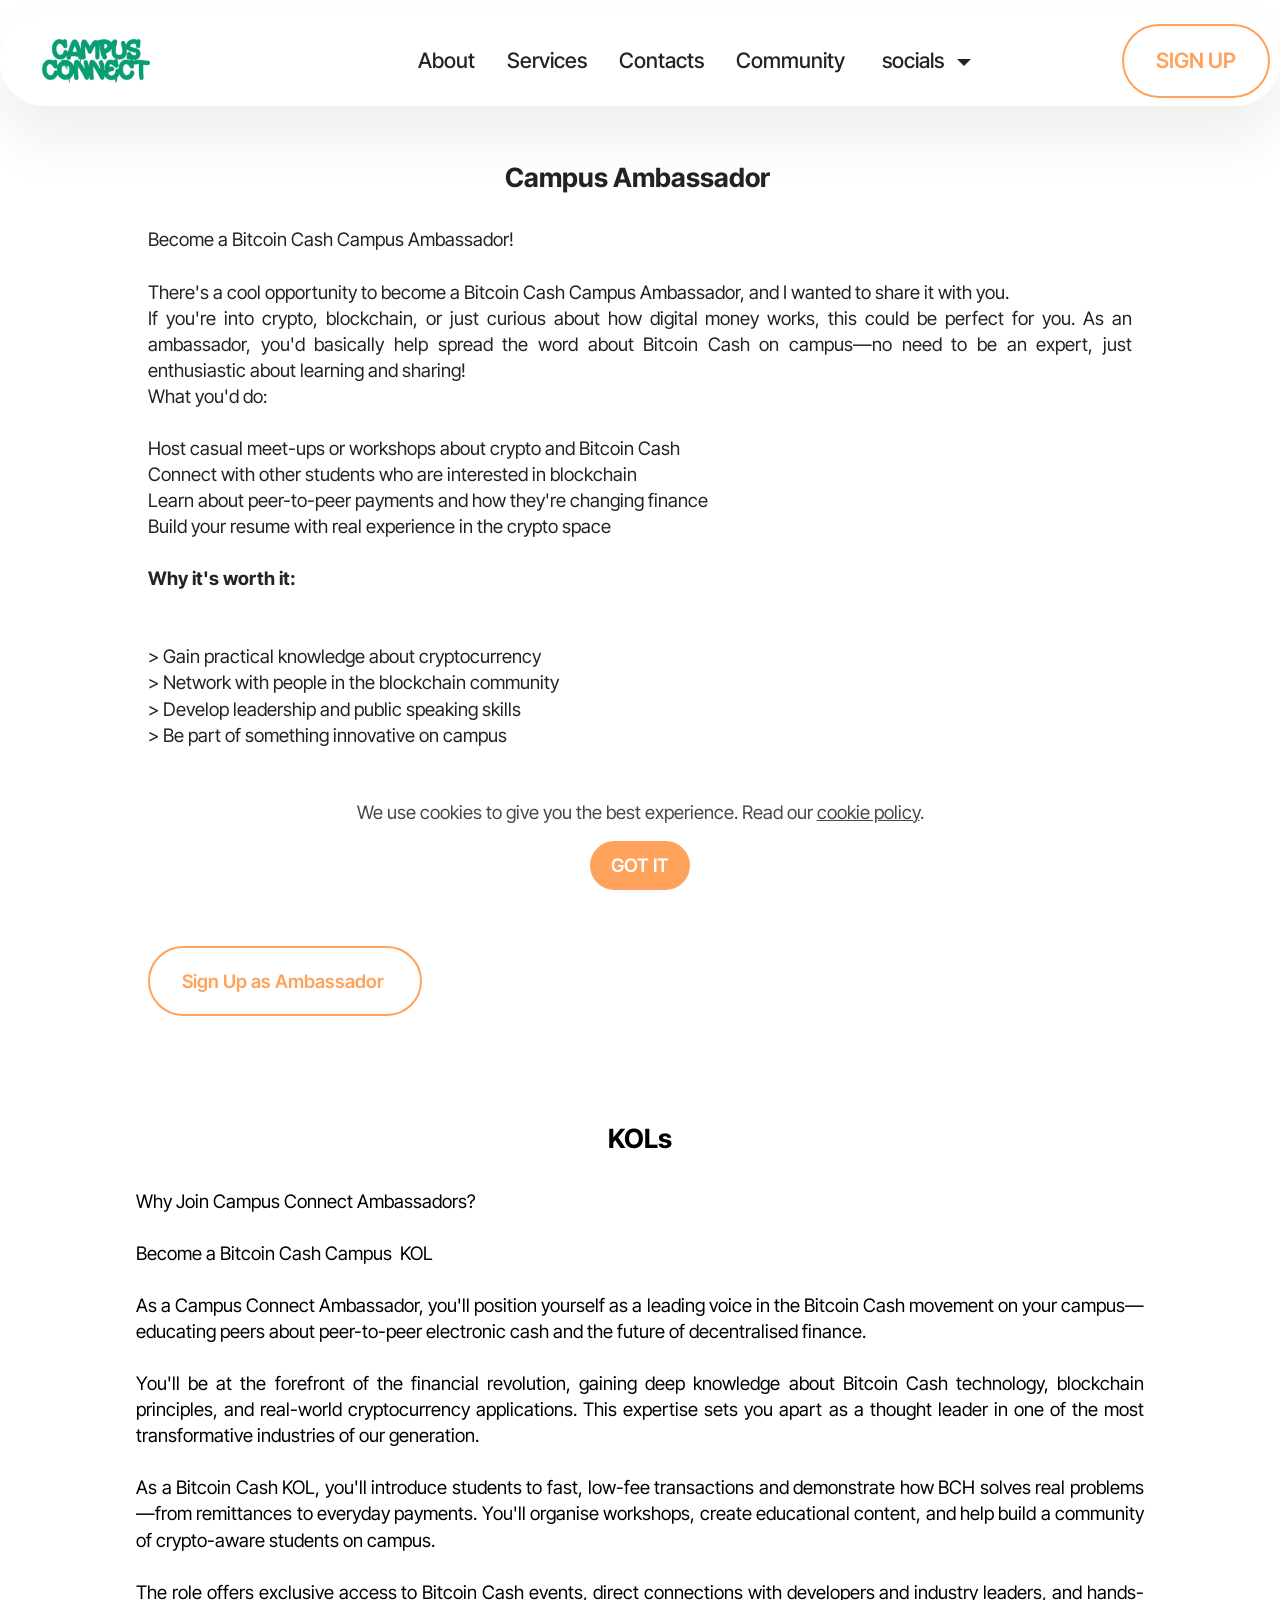
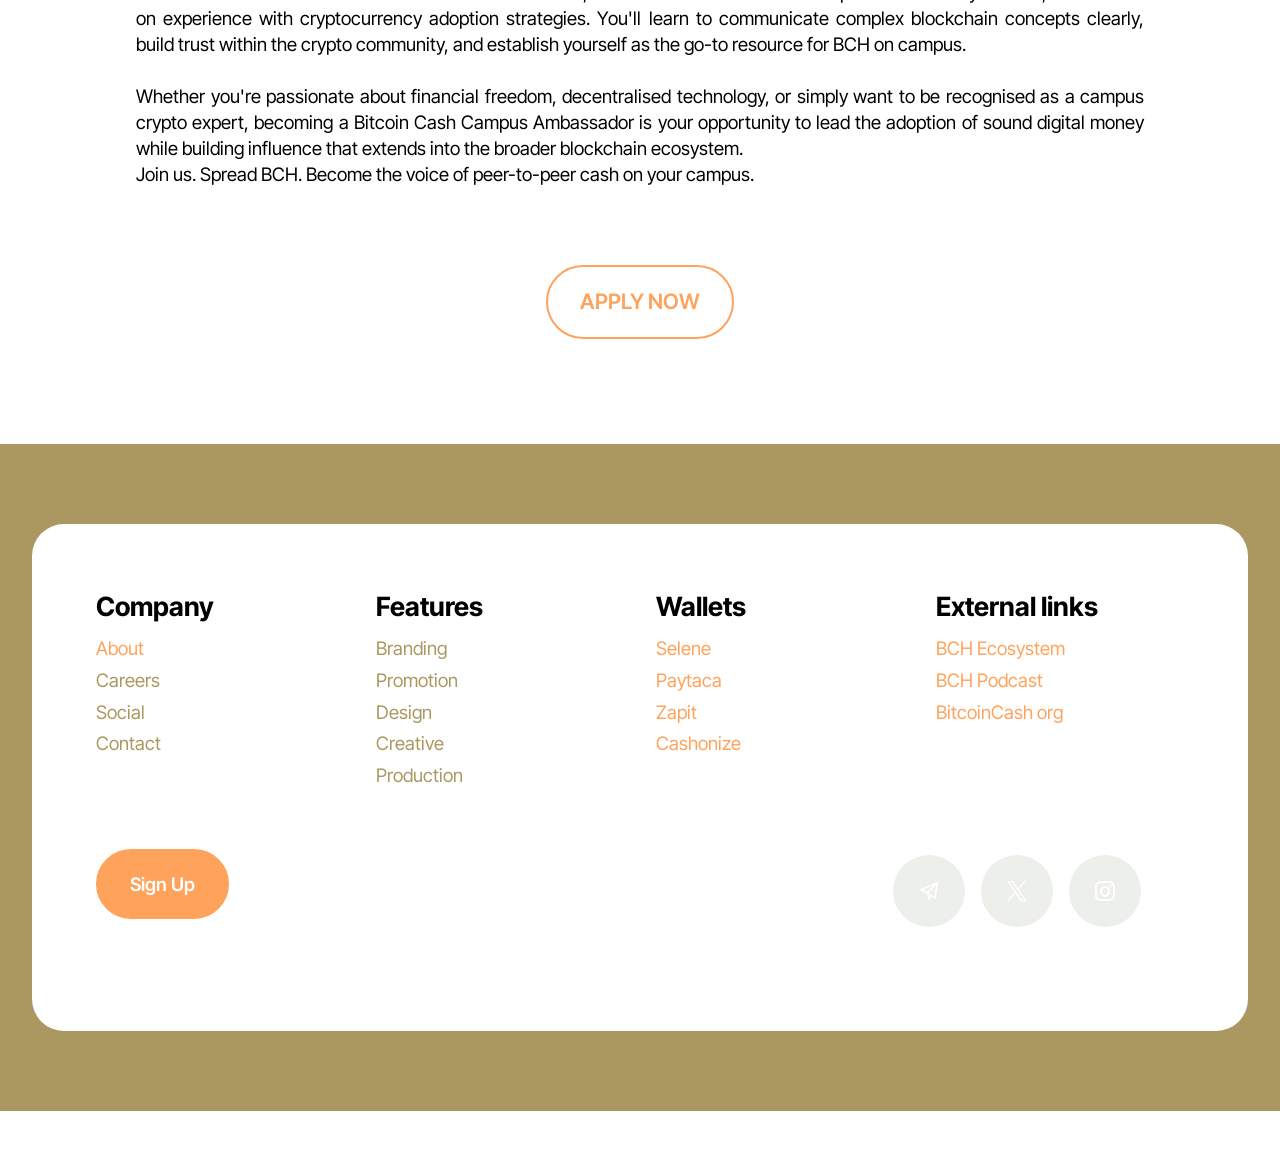
==== page2.html @ 1312a89e "Add files via upload" ====
<!DOCTYPE html>
<html  >
<head>
  <!-- Site made with Mobirise Website Builder v6.1.9, https://mobirise.com -->
  <meta charset="UTF-8">
  <meta http-equiv="X-UA-Compatible" content="IE=edge">
  <meta name="generator" content="Mobirise v6.1.9, mobirise.com">
  <meta name="viewport" content="width=device-width, initial-scale=1, minimum-scale=1">
  <link rel="shortcut icon" href="assets/images/img-3092-166x66.png" type="image/x-icon">
  <meta name="description" content="page containing details about campus ambassador kols ad creators">
  
  
  <title>Campus Ambassador read</title>
  <link rel="stylesheet" href="assets/web/assets/mobirise-icons2/mobirise2.css">
  <link rel="stylesheet" href="assets/bootstrap/css/bootstrap.min.css">
  <link rel="stylesheet" href="assets/web/assets/gdpr-plugin/gdpr-styles.css">
  <link rel="stylesheet" href="assets/animatecss/animate.css">
  <link rel="stylesheet" href="assets/dropdown/css/style.css">
  <link rel="stylesheet" href="assets/socicon/css/styles.css">
  <link rel="stylesheet" href="assets/theme/css/style.css">
  <link rel="preload" href="https://fonts.googleapis.com/css?family=Indie+Flower:400&display=swap" as="style" onload="this.onload=null;this.rel='stylesheet'">
  <noscript><link rel="stylesheet" href="https://fonts.googleapis.com/css?family=Indie+Flower:400&display=swap"></noscript>
  <link rel="preload" href="https://fonts.googleapis.com/css?family=Inter+Tight:100,200,300,400,500,600,700,800,900,100i,200i,300i,400i,500i,600i,700i,800i,900i&display=swap" as="style" onload="this.onload=null;this.rel='stylesheet'">
  <noscript><link rel="stylesheet" href="https://fonts.googleapis.com/css?family=Inter+Tight:100,200,300,400,500,600,700,800,900,100i,200i,300i,400i,500i,600i,700i,800i,900i&display=swap"></noscript>
  <link rel="preload" as="style" href="assets/mobirise/css/mbr-additional.css?v=vcaV1x"><link rel="stylesheet" href="assets/mobirise/css/mbr-additional.css?v=vcaV1x" type="text/css">

  
  
  
</head>
<body>
  
  <section data-bs-version="5.1" class="menu menu2 cid-tJS6tZXiPa" once="menu" id="menu02-33">
	

	<nav class="navbar navbar-dropdown navbar-fixed-top navbar-expand-lg">
		<div class="container">
			<div class="navbar-brand">
				<span class="navbar-logo">
					<a href="index.html#header05-1">
						<img src="assets/images/img-3092-166x66.png" alt="Mobirise Website Builder" style="height: 2.7rem;">
					</a>
				</span>
				<span class="navbar-caption-wrap"><a class="navbar-caption text-black text-primary display-4" href="index.html#header05-1">&nbsp; &nbsp; &nbsp; &nbsp; &nbsp; &nbsp; &nbsp; &nbsp; &nbsp;</a></span>
			</div>
			<button class="navbar-toggler" type="button" data-toggle="collapse" data-bs-toggle="collapse" data-target="#navbarSupportedContent" data-bs-target="#navbarSupportedContent" aria-controls="navbarNavAltMarkup" aria-expanded="false" aria-label="Toggle navigation">
				<div class="hamburger">
					<span></span>
					<span></span>
					<span></span>
					<span></span>
				</div>
			</button>
			<div class="collapse navbar-collapse" id="navbarSupportedContent">
				<ul class="navbar-nav nav-dropdown" data-app-modern-menu="true"><li class="nav-item">
						<a class="nav-link link text-black text-primary display-4" href="index.html#header01-7">About</a>
					</li>
					<li class="nav-item">
						<a class="nav-link link text-black text-primary display-4" href="index.html#features04-w" aria-expanded="false">Services</a>
					</li>
					<li class="nav-item">
						<a class="nav-link link text-black text-primary display-4" href="index.html#contacts02-9">Contacts</a>
					</li><li class="nav-item"><a class="nav-link link text-black text-primary display-4" href="index.html#contacts02-9">Community&nbsp;</a></li><li class="nav-item dropdown"><a class="nav-link link text-black text-primary dropdown-toggle display-4" href="index.html#contacts02-9" data-toggle="dropdown-submenu" data-bs-toggle="dropdown" data-bs-auto-close="outside" aria-expanded="false">socials&nbsp;</a><div class="dropdown-menu" aria-labelledby="dropdown-926"><a class="text-black text-primary dropdown-item display-4" href="https://x.com/bch_campus?s=21" target="_blank">Twitter&nbsp;<span class="socicon socicon-twitter mbr-iconfont mbr-iconfont-btn"></span></a><a class="text-black text-primary dropdown-item display-4" href="http://t.me/+6eHYTZw33hY0YTQ0" target="_blank">Telegram&nbsp;<span class="socicon socicon-telegram mbr-iconfont mbr-iconfont-btn"></span></a><a class="text-black text-primary dropdown-item display-4" href="index.html#top">Instagram&nbsp;<span class="socicon socicon-instagram mbr-iconfont mbr-iconfont-btn"></span></a></div></li></ul>
				
				<div class="navbar-buttons mbr-section-btn"><a class="btn btn-primary-outline display-4" href="index.html#form02-6">SIGN UP</a></div>
			</div>
		</div>
	</nav>
</section>

<section data-bs-version="5.1" class="header14 cid-v8KBPg7fm9" id="header14-35">
	

	
	
	<div class="container">
		<div class="row justify-content-center">
			<div class="card col-12 col-md-12 col-lg-11">
				<div class="card-wrapper">
					<div class="card-box align-center">
						<h1 class="card-title mbr-fonts-style mb-4 display-2"><strong>Campus  Ambassador&nbsp;</strong></h1>
						<p class="mbr-text mbr-fonts-style mb-4 display-7">Become a Bitcoin Cash Campus Ambassador!<br><br>There's a cool opportunity to become a Bitcoin Cash Campus Ambassador, and I wanted to share it with you.<br>If you're into crypto, blockchain, or just curious about how digital money works, this could be perfect for you. As an ambassador, you'd basically help spread the word about Bitcoin Cash on campus—no need to be an expert, just enthusiastic about learning and sharing!<br>What you'd do:<br><br>Host casual meet-ups or workshops about crypto and Bitcoin Cash<br>Connect with other students who are interested in blockchain<br>Learn about peer-to-peer payments and how they're changing finance<br>Build your resume with real experience in the crypto space<br><br><strong>Why it's worth it:</strong><br><br>&nbsp;<br>&gt; Gain practical knowledge about cryptocurrency<br>&gt; Network with people in the blockchain community<br>&gt; Develop leadership and public speaking skills<br>&gt; Be part of something innovative on campus<br><br>Whether you're a computer science major, business student, or just someone who thinks crypto is interesting, this is a chance to dive deeper while helping others learn too. Plus, it looks great on your CV and gives you something unique to talk about in interviews!<br><br>Interested?&nbsp;<br></p>
						<div class="mbr-section-btn mt-4"><a class="btn btn-primary-outline display-7" href="https://docs.google.com/forms/d/e/1FAIpQLSeKBheFyiXNuWLyyZO54518rep6DRVMtXqH-CzgkyQXAPseNg/viewform?usp=header" target="_blank">Sign Up as Ambassador&nbsp;</a></div>
					</div>
				</div>
			</div>
		</div>
	</div>
</section>

<section data-bs-version="5.1" class="article12 cid-v9q8ouGSyJ" id="article12-37">    
    
    <div class="container">
        <div class="row justify-content-center">
            <div class="col-md-12 col-lg-10">
                <h3 class="mbr-section-title mbr-fonts-style mb-4 mt-0 display-2"><strong>KOLs</strong></h3>
                
                <p class="mbr-text mbr-fonts-style display-7">Why Join Campus Connect Ambassadors?<br><br> Become a Bitcoin Cash Campus&nbsp; KOL<br><br>As a Campus Connect Ambassador, you'll position yourself as a leading voice in the Bitcoin Cash movement on your campus—educating peers about peer-to-peer electronic cash and the future of decentralised finance.<br><br>You'll be at the forefront of the financial revolution, gaining deep knowledge about Bitcoin Cash technology, blockchain principles, and real-world cryptocurrency applications. This expertise sets you apart as a thought leader in one of the most transformative industries of our generation.<br><br>As a Bitcoin Cash KOL, you'll introduce students to fast, low-fee transactions and demonstrate how BCH solves real problems—from remittances to everyday payments. You'll organise workshops, create educational content, and help build a community of crypto-aware students on campus.<br><br>The role offers exclusive access to Bitcoin Cash events, direct connections with developers and industry leaders, and hands-on experience with cryptocurrency adoption strategies. You'll learn to communicate complex blockchain concepts clearly, build trust within the crypto community, and establish yourself as the go-to resource for BCH on campus.<br><br>Whether you're passionate about financial freedom, decentralised technology, or simply want to be recognised as a campus crypto expert, becoming a Bitcoin Cash Campus Ambassador is your opportunity to lead the adoption of sound digital money while building influence that extends into the broader blockchain ecosystem.<br>Join us. Spread BCH. Become the voice of peer-to-peer cash on your campus.<br><br><br></p>
            </div>
        </div>
    </div>
</section>

<section data-bs-version="5.1" class="article16 cid-v9NbkSlkJt" id="article16-38">
    
    <div class="container">
        <div class="row justify-content-center">
            <div class="col-md-12 col-lg-9">
                <div class="mbr-section-btn align-center"><a class="btn btn-primary-outline display-4" href="">APPLY NOW</a></div>
            </div>
        </div>
    </div>
</section>

<section data-bs-version="5.1" class="footer1 cid-vaaG7lAith" once="footers" id="footer01-3d">
	

	
	
	<div class="container">
		<div class="row mbr-white">
			<div class="col-12 col-md-6 col-lg-3">
				<h5 class="mbr-section-subtitle mbr-fonts-style mb-2 display-5">
					<strong>Company</strong>
				</h5>
				<ul class="list mbr-fonts-style display-7">
					<li class="mbr-text item-wrap"><a href="index.html#header01-7" class="text-primary">About</a></li>
					<li class="mbr-text item-wrap">Careers</li>
					<li class="mbr-text item-wrap">Social</li>
					<li class="mbr-text item-wrap">Contact</li>
				</ul>
			</div>
			<div class="col-12 col-md-6 col-lg-3">
				<h5 class="mbr-section-subtitle mbr-fonts-style mb-2 display-5">
					<strong>Features</strong>
				</h5>
				<ul class="list mbr-fonts-style display-7">
					<li class="mbr-text item-wrap">Branding</li>
					<li class="mbr-text item-wrap">Promotion</li>
					<li class="mbr-text item-wrap">Design</li>
					<li class="mbr-text item-wrap">Creative</li>
					<li class="mbr-text item-wrap">Production</li>
				</ul>
			</div>
			<div class="col-12 col-md-6 col-lg-3">
				<h5 class="mbr-section-subtitle mbr-fonts-style mb-2 display-5"><strong>Wallets</strong></h5>
				<ul class="list mbr-fonts-style display-7">
					<li class="mbr-text item-wrap"><a href="http://selene.com" class="text-primary">Selene</a></li>
					<li class="mbr-text item-wrap"><a href="http://paytaca.com" class="text-primary">Paytaca</a></li>
					<li class="mbr-text item-wrap"><a href="http://zapit.com" class="text-primary">Zapit</a></li>
					<li class="mbr-text item-wrap"><a href="http://cashonize.com" class="text-primary">Cashonize</a></li>
				</ul>
			</div>
			<div class="col-12 col-md-6 col-lg-3">
				<h5 class="mbr-section-subtitle mbr-fonts-style mb-2 display-5"><strong>External links&nbsp;</strong></h5>
				<ul class="list mbr-fonts-style display-7">
					<li class="mbr-text item-wrap"><a href="https://minisatoshi.cash/ecosystem" class="text-primary" target="_blank">BCH Ecosystem</a></li><a href="https://minisatoshi.cash/ecosystem" class="text-primary" target="_blank">
					</a><li class="mbr-text item-wrap"><a href="https://bitcoincashpodcast.com/" class="text-primary" target="_blank">BCH Podcast</a></li><a href="https://bitcoincashpodcast.com/" class="text-primary" target="_blank">
					</a><li class="mbr-text item-wrap"><a href="https://bitcoincash.org/" class="text-primary" target="_blank">BitcoinCash org</a></li>
					<li class="mbr-text item-wrap"><br></li>
				</ul>
			</div>
			<div class="col-12 mt-5 footer-col">
				<div class="mbr-section-btn align-left"><a class="btn btn-primary display-7">Sign Up</a></div>

				<div class="social-row mt-2 display-7">
					<div class="soc-item">
						<a href="http://t.me/+6eHYTZw33hY0YTQ0" target="_blank">
							<span class="mbr-iconfont mobi-mbri-paper-plane mobi-mbri"></span>
						</a>
					</div>
					<div class="soc-item">
						<a href="https://x.com/bch_campus?s=21" target="_blank">
							<span class="mbr-iconfont socicon-twitter socicon"></span>
						</a>
					</div>
					<div class="soc-item">
						<a href="http://t.me/+6eHYTZw33hY0YTQ0" target="_blank">
							<span class="mbr-iconfont socicon-instagram socicon"></span>
						</a>
					</div>
					<div class="soc-item">
						
							<span class="mbr-iconfont socicon-logmein socicon"></span>
						
					</div>
				</div>
			</div>
			<div class="col-12 mt-4">
				<p class="mbr-text mb-0 mbr-fonts-style copyright align-center display-7"></p>
			</div>
		</div>
	</div>
</section><section class="display-7" style="padding: 0;align-items: center;justify-content: center;flex-wrap: wrap;    align-content: center;display: flex;position: relative;height: 4rem;"><a href="https://mobiri.se/" style="flex: 1 1;height: 4rem;position: absolute;width: 100%;z-index: 1;"><img alt=" Website  Creation Software" style="height: 4rem;" src="[data-uri]"></a><p style="margin: 0;text-align: center;" class="display-7">Designed with Mobirise &#8204;</p><a style="z-index:1" href="https://mobirise.com/website-maker.html">Free Web Site Maker</a></section><script src="assets/bootstrap/js/bootstrap.bundle.min.js"></script>  <script src="assets/web/assets/cookies-alert-plugin/cookies-alert-core.js"></script>  <script src="assets/web/assets/cookies-alert-plugin/cookies-alert-script.js"></script>  <script src="assets/smoothscroll/smooth-scroll.js"></script>  <script src="assets/ytplayer/index.js"></script>  <script src="assets/dropdown/js/navbar-dropdown.js"></script>  <script src="assets/theme/js/script.js"></script>  
  
  
<input name="cookieData" type="hidden" data-cookie-cookiesAlertType='false' data-cookie-customDialogSelector='null' data-cookie-colorText='#424a4d' data-cookie-colorBg='rgb(255, 255, 255)' data-cookie-opacityOverlay='0' data-cookie-bgOpacity='100' data-cookie-textButton='GOT IT' data-cookie-rejectText='REJECT' data-cookie-colorButton='' data-cookie-rejectColor='' data-cookie-colorLink='#424a4d' data-cookie-underlineLink='true' data-cookie-text="We use cookies to give you the best experience. Read our <a href='privacy.html'>cookie policy</a>.">
   <div id="scrollToTop" class="scrollToTop mbr-arrow-up"><a style="text-align: center;"><i class="mbr-arrow-up-icon mbr-arrow-up-icon-cm cm-icon cm-icon-smallarrow-up"></i></a></div>
    <input name="animation" type="hidden">
  </body>
</html>
---- assets/web/assets/mobirise-icons2/mobirise2.css ----
@font-face {
  font-family: 'Moririse2';
  font-display: swap;
  src:  url('mobirise2.eot?f2bix4');
  src:  url('mobirise2.eot?f2bix4#iefix') format('embedded-opentype'),
    url('mobirise2.woff2?f2bix4') format('woff2'),
    url('mobirise2.woff?f2bix4') format('woff'),
    url('mobirise2.ttf?f2bix4') format('truetype'),
    url('mobirise2.svg?f2bix4#mobirise2') format('svg');
  font-weight: normal;
  font-style: normal;
}

[class^="mobi-"], [class*=" mobi-"] {
  /* use !important to prevent issues with browser extensions that change fonts */
  font-family: 'Moririse2' !important;
  speak: none;
  font-style: normal;
  font-weight: normal;
  font-variant: normal;
  text-transform: none;
  line-height: 1;

  /* Better Font Rendering =========== */
  -webkit-font-smoothing: antialiased;
  -moz-osx-font-smoothing: grayscale;
}

.mobi-mbri-add-submenu:before {
  content: "\e900";
}
.mobi-mbri-alert:before {
  content: "\e901";
}
.mobi-mbri-align-center:before {
  content: "\e902";
}
.mobi-mbri-align-justify:before {
  content: "\e903";
}
.mobi-mbri-align-left:before {
  content: "\e904";
}
.mobi-mbri-align-right:before {
  content: "\e905";
}
.mobi-mbri-android:before {
  content: "\e906";
}
.mobi-mbri-apple:before {
  content: "\e907";
}
.mobi-mbri-arrow-down:before {
  content: "\e908";
}
.mobi-mbri-arrow-next:before {
  content: "\e909";
}
.mobi-mbri-arrow-prev:before {
  content: "\e90a";
}
.mobi-mbri-arrow-up:before {
  content: "\e90b";
}
.mobi-mbri-bold:before {
  content: "\e90c";
}
.mobi-mbri-bookmark:before {
  content: "\e90d";
}
.mobi-mbri-bootstrap:before {
  content: "\e90e";
}
.mobi-mbri-briefcase:before {
  content: "\e90f";
}
.mobi-mbri-browse:before {
  content: "\e910";
}
.mobi-mbri-bulleted-list:before {
  content: "\e911";
}
.mobi-mbri-calendar:before {
  content: "\e912";
}
.mobi-mbri-camera:before {
  content: "\e913";
}
.mobi-mbri-cart-add:before {
  content: "\e914";
}
.mobi-mbri-cart-full:before {
  content: "\e915";
}
.mobi-mbri-cash:before {
  content: "\e916";
}
.mobi-mbri-change-style:before {
  content: "\e917";
}
.mobi-mbri-chat:before {
  content: "\e918";
}
.mobi-mbri-clock:before {
  content: "\e919";
}
.mobi-mbri-close:before {
  content: "\e91a";
}
.mobi-mbri-cloud:before {
  content: "\e91b";
}
.mobi-mbri-code:before {
  content: "\e91c";
}
.mobi-mbri-contact-form:before {
  content: "\e91d";
}
.mobi-mbri-credit-card:before {
  content: "\e91e";
}
.mobi-mbri-cursor-click:before {
  content: "\e91f";
}
.mobi-mbri-cust-feedback:before {
  content: "\e920";
}
.mobi-mbri-database:before {
  content: "\e921";
}
.mobi-mbri-delivery:before {
  content: "\e922";
}
.mobi-mbri-desktop:before {
  content: "\e923";
}
.mobi-mbri-devices:before {
  content: "\e924";
}
.mobi-mbri-down:before {
  content: "\e925";
}
.mobi-mbri-download-2:before {
  content: "\e926";
}
.mobi-mbri-download:before {
  content: "\e927";
}
.mobi-mbri-drag-n-drop-2:before {
  content: "\e928";
}
.mobi-mbri-drag-n-drop:before {
  content: "\e929";
}
.mobi-mbri-edit-2:before {
  content: "\e92a";
}
.mobi-mbri-edit:before {
  content: "\e92b";
}
.mobi-mbri-error:before {
  content: "\e92c";
}
.mobi-mbri-extension:before {
  content: "\e92d";
}
.mobi-mbri-features:before {
  content: "\e92e";
}
.mobi-mbri-file:before {
  content: "\e92f";
}
.mobi-mbri-flag:before {
  content: "\e930";
}
.mobi-mbri-folder:before {
  content: "\e931";
}
.mobi-mbri-gift:before {
  content: "\e932";
}
.mobi-mbri-github:before {
  content: "\e933";
}
.mobi-mbri-globe-2:before {
  content: "\e934";
}
.mobi-mbri-globe:before {
  content: "\e935";
}
.mobi-mbri-growing-chart:before {
  content: "\e936";
}
.mobi-mbri-hearth:before {
  content: "\e937";
}
.mobi-mbri-help:before {
  content: "\e938";
}
.mobi-mbri-home:before {
  content: "\e939";
}
.mobi-mbri-hot-cup:before {
  content: "\e93a";
}
.mobi-mbri-idea:before {
  content: "\e93b";
}
.mobi-mbri-image-gallery:before {
  content: "\e93c";
}
.mobi-mbri-image-slider:before {
  content: "\e93d";
}
.mobi-mbri-info:before {
  content: "\e93e";
}
.mobi-mbri-italic:before {
  content: "\e93f";
}
.mobi-mbri-key:before {
  content: "\e940";
}
.mobi-mbri-laptop:before {
  content: "\e941";
}
.mobi-mbri-layers:before {
  content: "\e942";
}
.mobi-mbri-left-right:before {
  content: "\e943";
}
.mobi-mbri-left:before {
  content: "\e944";
}
.mobi-mbri-letter:before {
  content: "\e945";
}
.mobi-mbri-like:before {
  content: "\e946";
}
.mobi-mbri-link:before {
  content: "\e947";
}
.mobi-mbri-lock:before {
  content: "\e948";
}
.mobi-mbri-login:before {
  content: "\e949";
}
.mobi-mbri-logout:before {
  content: "\e94a";
}
.mobi-mbri-magic-stick:before {
  content: "\e94b";
}
.mobi-mbri-map-pin:before {
  content: "\e94c";
}
.mobi-mbri-menu:before {
  content: "\e94d";
}
.mobi-mbri-mobile-2:before {
  content: "\e94e";
}
.mobi-mbri-mobile-horizontal:before {
  content: "\e94f";
}
.mobi-mbri-mobile:before {
  content: "\e950";
}
.mobi-mbri-mobirise:before {
  content: "\e951";
}
.mobi-mbri-more-horizontal:before {
  content: "\e952";
}
.mobi-mbri-more-vertical:before {
  content: "\e953";
}
.mobi-mbri-music:before {
  content: "\e954";
}
.mobi-mbri-new-file:before {
  content: "\e955";
}
.mobi-mbri-numbered-list:before {
  content: "\e956";
}
.mobi-mbri-opened-folder:before {
  content: "\e957";
}
.mobi-mbri-pages:before {
  content: "\e958";
}
.mobi-mbri-paper-plane:before {
  content: "\e959";
}
.mobi-mbri-paperclip:before {
  content: "\e95a";
}
.mobi-mbri-phone:before {
  content: "\e95b";
}
.mobi-mbri-photo:before {
  content: "\e95c";
}
.mobi-mbri-photos:before {
  content: "\e95d";
}
.mobi-mbri-pin:before {
  content: "\e95e";
}
.mobi-mbri-play:before {
  content: "\e95f";
}
.mobi-mbri-plus:before {
  content: "\e960";
}
.mobi-mbri-preview:before {
  content: "\e961";
}
.mobi-mbri-print:before {
  content: "\e962";
}
.mobi-mbri-protect:before {
  content: "\e963";
}
.mobi-mbri-question:before {
  content: "\e964";
}
.mobi-mbri-quote-left:before {
  content: "\e965";
}
.mobi-mbri-quote-right:before {
  content: "\e966";
}
.mobi-mbri-redo:before {
  content: "\e967";
}
.mobi-mbri-refresh:before {
  content: "\e968";
}
.mobi-mbri-responsive-2:before {
  content: "\e969";
}
.mobi-mbri-responsive:before {
  content: "\e96a";
}
.mobi-mbri-right:before {
  content: "\e96b";
}
.mobi-mbri-rocket:before {
  content: "\e96c";
}
.mobi-mbri-sad-face:before {
  content: "\e96d";
}
.mobi-mbri-sale:before {
  content: "\e96e";
}
.mobi-mbri-save:before {
  content: "\e96f";
}
.mobi-mbri-search:before {
  content: "\e970";
}
.mobi-mbri-setting-2:before {
  content: "\e971";
}
.mobi-mbri-setting-3:before {
  content: "\e972";
}
.mobi-mbri-setting:before {
  content: "\e973";
}
.mobi-mbri-share:before {
  content: "\e974";
}
.mobi-mbri-shopping-bag:before {
  content: "\e975";
}
.mobi-mbri-shopping-basket:before {
  content: "\e976";
}
.mobi-mbri-shopping-cart:before {
  content: "\e977";
}
.mobi-mbri-sites:before {
  content: "\e978";
}
.mobi-mbri-smile-face:before {
  content: "\e979";
}
.mobi-mbri-speed:before {
  content: "\e97a";
}
.mobi-mbri-star:before {
  content: "\e97b";
}
.mobi-mbri-success:before {
  content: "\e97c";
}
.mobi-mbri-sun:before {
  content: "\e97d";
}
.mobi-mbri-sun2:before {
  content: "\e97e";
}
.mobi-mbri-tablet-vertical:before {
  content: "\e97f";
}
.mobi-mbri-tablet:before {
  content: "\e980";
}
.mobi-mbri-target:before {
  content: "\e981";
}
.mobi-mbri-timer:before {
  content: "\e982";
}
.mobi-mbri-to-ftp:before {
  content: "\e983";
}
.mobi-mbri-to-local-drive:before {
  content: "\e984";
}
.mobi-mbri-touch-swipe:before {
  content: "\e985";
}
.mobi-mbri-touch:before {
  content: "\e986";
}
.mobi-mbri-trash:before {
  content: "\e987";
}
.mobi-mbri-underline:before {
  content: "\e988";
}
.mobi-mbri-undo:before {
  content: "\e989";
}
.mobi-mbri-unlink:before {
  content: "\e98a";
}
.mobi-mbri-unlock:before {
  content: "\e98b";
}
.mobi-mbri-up-down:before {
  content: "\e98c";
}
.mobi-mbri-up:before {
  content: "\e98d";
}
.mobi-mbri-update:before {
  content: "\e98e";
}
.mobi-mbri-upload-2:before {
  content: "\e98f";
}
.mobi-mbri-upload:before {
  content: "\e990";
}
.mobi-mbri-user-2:before {
  content: "\e991";
}
.mobi-mbri-user:before {
  content: "\e992";
}
.mobi-mbri-users:before {
  content: "\e993";
}
.mobi-mbri-video-play:before {
  content: "\e994";
}
.mobi-mbri-video:before {
  content: "\e995";
}
.mobi-mbri-watch:before {
  content: "\e996";
}
.mobi-mbri-website-theme-2:before {
  content: "\e997";
}
.mobi-mbri-website-theme:before {
  content: "\e998";
}
.mobi-mbri-wifi:before {
  content: "\e999";
}
.mobi-mbri-windows:before {
  content: "\e99a";
}
.mobi-mbri-zoom-in:before {
  content: "\e99b";
}
.mobi-mbri-zoom-out:before {
  content: "\e99c";
}
---- assets/web/assets/gdpr-plugin/gdpr-styles.css ----
.gdpr-block {
    padding: 10px;
    font-size: 14px;
    display: block;
    width: 100%;
    text-align: center;
}
.gdpr-block.covert {
	display: none;
}
.textGDPR {
    position: relative;
}
.gdpr-block label span.textGDPR input[name='gdpr']{
    width: 15px;
    height: 15px;
    margin: 0;
    position: absolute;
    top: 3px;
    left: -20px;
}
.gdpr-block label {
    color: #a7a7a7;
    vertical-align: middle;
    user-select: none;
    margin-bottom: 0;
}
---- assets/dropdown/css/style.css ----
.navbar-dropdown {
  left: 0;
  padding: 0;
  position: absolute;
  right: 0;
  top: 0;
  transition: all 0.45s ease;
  z-index: 1030;
  background: #282828; }
  .navbar-dropdown .navbar-logo {
    margin-right: 0.8rem;
    transition: margin 0.3s ease-in-out;
    vertical-align: middle; }
    .navbar-dropdown .navbar-logo img {
      height: 3.125rem;
      transition: all 0.3s ease-in-out; }
    .navbar-dropdown .navbar-logo.mbr-iconfont {
      font-size: 3.125rem;
      line-height: 3.125rem; }
  .navbar-dropdown .navbar-caption {
    font-weight: 700;
    white-space: normal;
    vertical-align: -4px;
    line-height: 3.125rem !important; }
    .navbar-dropdown .navbar-caption, .navbar-dropdown .navbar-caption:hover {
      color: inherit;
      text-decoration: none; }
  .navbar-dropdown .mbr-iconfont + .navbar-caption {
    vertical-align: -1px; }
  .navbar-dropdown.navbar-fixed-top {
    position: fixed; }
  .navbar-dropdown .navbar-brand span {
    vertical-align: -4px; }
  .navbar-dropdown.bg-color.transparent {
    background: none; }
  .navbar-dropdown.navbar-short .navbar-brand {
    padding: 0.625rem 0; }
    .navbar-dropdown.navbar-short .navbar-brand span {
      vertical-align: -1px; }
  .navbar-dropdown.navbar-short .navbar-caption {
    line-height: 2.375rem !important;
    vertical-align: -2px; }
  .navbar-dropdown.navbar-short .navbar-logo {
    margin-right: 0.5rem; }
    .navbar-dropdown.navbar-short .navbar-logo img {
      height: 2.375rem; }
    .navbar-dropdown.navbar-short .navbar-logo.mbr-iconfont {
      font-size: 2.375rem;
      line-height: 2.375rem; }
  .navbar-dropdown.navbar-short .mbr-table-cell {
    height: 3.625rem; }
  .navbar-dropdown .navbar-close {
    left: 0.6875rem;
    position: fixed;
    top: 0.75rem;
    z-index: 1000; }
  .navbar-dropdown .hamburger-icon {
    content: "";
    display: inline-block;
    vertical-align: middle;
    width: 16px;
    -webkit-box-shadow: 0 -6px 0 1px #282828,0 0 0 1px #282828,0 6px 0 1px #282828;
    -moz-box-shadow: 0 -6px 0 1px #282828,0 0 0 1px #282828,0 6px 0 1px #282828;
    box-shadow: 0 -6px 0 1px #282828,0 0 0 1px #282828,0 6px 0 1px #282828; }

.dropdown-menu .dropdown-toggle[data-toggle="dropdown-submenu"]::after {
  border-bottom: 0.35em solid transparent;
  border-left: 0.35em solid;
  border-right: 0;
  border-top: 0.35em solid transparent;
  margin-left: 0.3rem; }

.dropdown-menu .dropdown-item:focus {
  outline: 0; }

.nav-dropdown {
  font-size: 0.75rem;
  font-weight: 500;
  height: auto !important; }
  .nav-dropdown .nav-btn {
    padding-left: 1rem; }
  .nav-dropdown .link {
    margin: .667em 1.667em;
    font-weight: 500;
    padding: 0;
    transition: color .2s ease-in-out; }
    .nav-dropdown .link.dropdown-toggle {
      margin-right: 2.583em; }
      .nav-dropdown .link.dropdown-toggle::after {
        margin-left: .25rem;
        border-top: 0.35em solid;
        border-right: 0.35em solid transparent;
        border-left: 0.35em solid transparent;
        border-bottom: 0; }
      .nav-dropdown .link.dropdown-toggle[aria-expanded="true"] {
        margin: 0;
        padding: 0.667em 3.263em  0.667em 1.667em; }
  .nav-dropdown .link::after,
  .nav-dropdown .dropdown-item::after {
    color: inherit; }
  .nav-dropdown .btn {
    font-size: 0.75rem;
    font-weight: 700;
    letter-spacing: 0;
    margin-bottom: 0;
    padding-left: 1.25rem;
    padding-right: 1.25rem; }
  .nav-dropdown .dropdown-menu {
    border-radius: 0;
    border: 0;
    left: 0;
    margin: 0;
    padding-bottom: 1.25rem;
    padding-top: 1.25rem;
    position: relative; }
  .nav-dropdown .dropdown-submenu {
    margin-left: 0.125rem;
    top: 0; }
  .nav-dropdown .dropdown-item {
    font-weight: 500;
    line-height: 2;
    padding: 0.3846em 4.615em 0.3846em 1.5385em;
    position: relative;
    transition: color .2s ease-in-out, background-color .2s ease-in-out; }
    .nav-dropdown .dropdown-item::after {
      margin-top: -0.3077em;
      position: absolute;
      right: 1.1538em;
      top: 50%; }
    .nav-dropdown .dropdown-item:focus, .nav-dropdown .dropdown-item:hover {
      background: none; }

@media (max-width: 767px) {
  .nav-dropdown.navbar-toggleable-sm {
    bottom: 0;
    display: none;
    left: 0;
    overflow-x: hidden;
    position: fixed;
    top: 0;
    transform: translateX(-100%);
    -ms-transform: translateX(-100%);
    -webkit-transform: translateX(-100%);
    width: 18.75rem;
    z-index: 999; } }
.nav-dropdown.navbar-toggleable-xl {
  bottom: 0;
  display: none;
  left: 0;
  overflow-x: hidden;
  position: fixed;
  top: 0;
  transform: translateX(-100%);
  -ms-transform: translateX(-100%);
  -webkit-transform: translateX(-100%);
  width: 18.75rem;
  z-index: 999; }

.nav-dropdown-sm {
  display: block !important;
  overflow-x: hidden;
  overflow: auto;
  padding-top: 3.875rem; }
  .nav-dropdown-sm::after {
    content: "";
    display: block;
    height: 3rem;
    width: 100%; }
  .nav-dropdown-sm.collapse.in ~ .navbar-close {
    display: block !important; }
  .nav-dropdown-sm.collapsing, .nav-dropdown-sm.collapse.in {
    transform: translateX(0);
    -ms-transform: translateX(0);
    -webkit-transform: translateX(0);
    transition: all 0.25s ease-out;
    -webkit-transition: all 0.25s ease-out;
    background: #282828; }
  .nav-dropdown-sm.collapsing[aria-expanded="false"] {
    transform: translateX(-100%);
    -ms-transform: translateX(-100%);
    -webkit-transform: translateX(-100%); }
  .nav-dropdown-sm .nav-item {
    display: block;
    margin-left: 0 !important;
    padding-left: 0; }
  .nav-dropdown-sm .link,
  .nav-dropdown-sm .dropdown-item {
    border-top: 1px dotted rgba(255, 255, 255, 0.1);
    font-size: 0.8125rem;
    line-height: 1.6;
    margin: 0 !important;
    padding: 0.875rem 2.4rem 0.875rem 1.5625rem !important;
    position: relative;
    white-space: normal; }
    .nav-dropdown-sm .link:focus, .nav-dropdown-sm .link:hover,
    .nav-dropdown-sm .dropdown-item:focus,
    .nav-dropdown-sm .dropdown-item:hover {
      background: rgba(0, 0, 0, 0.2) !important;
      color: #c0a375; }
  .nav-dropdown-sm .nav-btn {
    position: relative;
    padding: 1.5625rem 1.5625rem 0 1.5625rem; }
    .nav-dropdown-sm .nav-btn::before {
      border-top: 1px dotted rgba(255, 255, 255, 0.1);
      content: "";
      left: 0;
      position: absolute;
      top: 0;
      width: 100%; }
    .nav-dropdown-sm .nav-btn + .nav-btn {
      padding-top: 0.625rem; }
      .nav-dropdown-sm .nav-btn + .nav-btn::before {
        display: none; }
  .nav-dropdown-sm .btn {
    padding: 0.625rem 0; }
  .nav-dropdown-sm .dropdown-toggle[data-toggle="dropdown-submenu"]::after {
    margin-left: .25rem;
    border-top: 0.35em solid;
    border-right: 0.35em solid transparent;
    border-left: 0.35em solid transparent;
    border-bottom: 0; }
  .nav-dropdown-sm .dropdown-toggle[data-toggle="dropdown-submenu"][aria-expanded="true"]::after {
    border-top: 0;
    border-right: 0.35em solid transparent;
    border-left: 0.35em solid transparent;
    border-bottom: 0.35em solid; }
  .nav-dropdown-sm .dropdown-menu {
    margin: 0;
    padding: 0;
    position: relative;
    top: 0;
    left: 0;
    width: 100%;
    border: 0;
    float: none;
    border-radius: 0;
    background: none; }
  .nav-dropdown-sm .dropdown-submenu {
    left: 100%;
    margin-left: 0.125rem;
    margin-top: -1.25rem;
    top: 0; }

.navbar-toggleable-sm .nav-dropdown .dropdown-menu {
  position: absolute; }

.navbar-toggleable-sm .nav-dropdown .dropdown-submenu {
  left: 100%;
  margin-left: 0.125rem;
  margin-top: -1.25rem;
  top: 0; }

.navbar-toggleable-sm.opened .nav-dropdown .dropdown-menu {
  position: relative; }

.navbar-toggleable-sm.opened .nav-dropdown .dropdown-submenu {
  left: 0;
  margin-left: 00rem;
  margin-top: 0rem;
  top: 0; }

.is-builder .nav-dropdown.collapsing {
  transition: none !important; }
---- assets/socicon/css/styles.css ----
@charset "UTF-8";

@font-face {
  font-family: 'Socicon';
  src:  url('../fonts/socicon.eot');
  src:  url('../fonts/socicon.eot?#iefix') format('embedded-opentype'),
    url('../fonts/socicon.woff2') format('woff2'),
    url('../fonts/socicon.ttf') format('truetype'),
    url('../fonts/socicon.woff') format('woff'),
    url('../fonts/socicon.svg#socicon') format('svg');
  font-weight: normal;
  font-style: normal;
  font-display: swap;
}

[data-icon]:before {
  font-family: "socicon" !important;
  content: attr(data-icon);
  font-style: normal !important;
  font-weight: normal !important;
  font-variant: normal !important;
  text-transform: none !important;
  speak: none;
  line-height: 1;
  -webkit-font-smoothing: antialiased;
  -moz-osx-font-smoothing: grayscale;
}

[class^="socicon-"], [class*=" socicon-"] {
  /* use !important to prevent issues with browser extensions that change fonts */
  font-family: 'Socicon' !important;
  speak: none;
  font-style: normal;
  font-weight: normal;
  font-variant: normal;
  text-transform: none;
  line-height: 1;

  /* Better Font Rendering =========== */
  -webkit-font-smoothing: antialiased;
  -moz-osx-font-smoothing: grayscale;
}

.socicon-500px:before {
  content: "\e000";
}
.socicon-8tracks:before {
  content: "\e001";
}
.socicon-airbnb:before {
  content: "\e002";
}
.socicon-alliance:before {
  content: "\e003";
}
.socicon-amazon:before {
  content: "\e004";
}
.socicon-amplement:before {
  content: "\e005";
}
.socicon-android:before {
  content: "\e006";
}
.socicon-angellist:before {
  content: "\e007";
}
.socicon-apple:before {
  content: "\e008";
}
.socicon-appnet:before {
  content: "\e009";
}
.socicon-baidu:before {
  content: "\e00a";
}
.socicon-bandcamp:before {
  content: "\e00b";
}
.socicon-battlenet:before {
  content: "\e00c";
}
.socicon-mixer:before {
  content: "\e00d";
}
.socicon-bebee:before {
  content: "\e00e";
}
.socicon-bebo:before {
  content: "\e00f";
}
.socicon-behance:before {
  content: "\e010";
}
.socicon-blizzard:before {
  content: "\e011";
}
.socicon-blogger:before {
  content: "\e012";
}
.socicon-buffer:before {
  content: "\e013";
}
.socicon-chrome:before {
  content: "\e014";
}
.socicon-coderwall:before {
  content: "\e015";
}
.socicon-curse:before {
  content: "\e016";
}
.socicon-dailymotion:before {
  content: "\e017";
}
.socicon-deezer:before {
  content: "\e018";
}
.socicon-delicious:before {
  content: "\e019";
}
.socicon-deviantart:before {
  content: "\e01a";
}
.socicon-diablo:before {
  content: "\e01b";
}
.socicon-digg:before {
  content: "\e01c";
}
.socicon-discord:before {
  content: "\e01d";
}
.socicon-disqus:before {
  content: "\e01e";
}
.socicon-douban:before {
  content: "\e01f";
}
.socicon-draugiem:before {
  content: "\e020";
}
.socicon-dribbble:before {
  content: "\e021";
}
.socicon-drupal:before {
  content: "\e022";
}
.socicon-ebay:before {
  content: "\e023";
}
.socicon-ello:before {
  content: "\e024";
}
.socicon-endomodo:before {
  content: "\e025";
}
.socicon-envato:before {
  content: "\e026";
}
.socicon-etsy:before {
  content: "\e027";
}
.socicon-facebook:before {
  content: "\e028";
}
.socicon-feedburner:before {
  content: "\e029";
}
.socicon-filmweb:before {
  content: "\e02a";
}
.socicon-firefox:before {
  content: "\e02b";
}
.socicon-flattr:before {
  content: "\e02c";
}
.socicon-flickr:before {
  content: "\e02d";
}
.socicon-formulr:before {
  content: "\e02e";
}
.socicon-forrst:before {
  content: "\e02f";
}
.socicon-foursquare:before {
  content: "\e030";
}
.socicon-friendfeed:before {
  content: "\e031";
}
.socicon-github:before {
  content: "\e032";
}
.socicon-goodreads:before {
  content: "\e033";
}
.socicon-google:before {
  content: "\e034";
}
.socicon-googlescholar:before {
  content: "\e035";
}
.socicon-googlegroups:before {
  content: "\e036";
}
.socicon-googlephotos:before {
  content: "\e037";
}
.socicon-googleplus:before {
  content: "\e038";
}
.socicon-grooveshark:before {
  content: "\e039";
}
.socicon-hackerrank:before {
  content: "\e03a";
}
.socicon-hearthstone:before {
  content: "\e03b";
}
.socicon-hellocoton:before {
  content: "\e03c";
}
.socicon-heroes:before {
  content: "\e03d";
}
.socicon-smashcast:before {
  content: "\e03e";
}
.socicon-horde:before {
  content: "\e03f";
}
.socicon-houzz:before {
  content: "\e040";
}
.socicon-icq:before {
  content: "\e041";
}
.socicon-identica:before {
  content: "\e042";
}
.socicon-imdb:before {
  content: "\e043";
}
.socicon-instagram:before {
  content: "\e044";
}
.socicon-issuu:before {
  content: "\e045";
}
.socicon-istock:before {
  content: "\e046";
}
.socicon-itunes:before {
  content: "\e047";
}
.socicon-keybase:before {
  content: "\e048";
}
.socicon-lanyrd:before {
  content: "\e049";
}
.socicon-lastfm:before {
  content: "\e04a";
}
.socicon-line:before {
  content: "\e04b";
}
.socicon-linkedin:before {
  content: "\e04c";
}
.socicon-livejournal:before {
  content: "\e04d";
}
.socicon-lyft:before {
  content: "\e04e";
}
.socicon-macos:before {
  content: "\e04f";
}
.socicon-mail:before {
  content: "\e050";
}
.socicon-medium:before {
  content: "\e051";
}
.socicon-meetup:before {
  content: "\e052";
}
.socicon-mixcloud:before {
  content: "\e053";
}
.socicon-modelmayhem:before {
  content: "\e054";
}
.socicon-mumble:before {
  content: "\e055";
}
.socicon-myspace:before {
  content: "\e056";
}
.socicon-newsvine:before {
  content: "\e057";
}
.socicon-nintendo:before {
  content: "\e058";
}
.socicon-npm:before {
  content: "\e059";
}
.socicon-odnoklassniki:before {
  content: "\e05a";
}
.socicon-openid:before {
  content: "\e05b";
}
.socicon-opera:before {
  content: "\e05c";
}
.socicon-outlook:before {
  content: "\e05d";
}
.socicon-overwatch:before {
  content: "\e05e";
}
.socicon-patreon:before {
  content: "\e05f";
}
.socicon-paypal:before {
  content: "\e060";
}
.socicon-periscope:before {
  content: "\e061";
}
.socicon-persona:before {
  content: "\e062";
}
.socicon-pinterest:before {
  content: "\e063";
}
.socicon-play:before {
  content: "\e064";
}
.socicon-player:before {
  content: "\e065";
}
.socicon-playstation:before {
  content: "\e066";
}
.socicon-pocket:before {
  content: "\e067";
}
.socicon-qq:before {
  content: "\e068";
}
.socicon-quora:before {
  content: "\e069";
}
.socicon-raidcall:before {
  content: "\e06a";
}
.socicon-ravelry:before {
  content: "\e06b";
}
.socicon-reddit:before {
  content: "\e06c";
}
.socicon-renren:before {
  content: "\e06d";
}
.socicon-researchgate:before {
  content: "\e06e";
}
.socicon-residentadvisor:before {
  content: "\e06f";
}
.socicon-reverbnation:before {
  content: "\e070";
}
.socicon-rss:before {
  content: "\e071";
}
.socicon-sharethis:before {
  content: "\e072";
}
.socicon-skype:before {
  content: "\e073";
}
.socicon-slideshare:before {
  content: "\e074";
}
.socicon-smugmug:before {
  content: "\e075";
}
.socicon-snapchat:before {
  content: "\e076";
}
.socicon-songkick:before {
  content: "\e077";
}
.socicon-soundcloud:before {
  content: "\e078";
}
.socicon-spotify:before {
  content: "\e079";
}
.socicon-stackexchange:before {
  content: "\e07a";
}
.socicon-stackoverflow:before {
  content: "\e07b";
}
.socicon-starcraft:before {
  content: "\e07c";
}
.socicon-stayfriends:before {
  content: "\e07d";
}
.socicon-steam:before {
  content: "\e07e";
}
.socicon-storehouse:before {
  content: "\e07f";
}
.socicon-strava:before {
  content: "\e080";
}
.socicon-streamjar:before {
  content: "\e081";
}
.socicon-stumbleupon:before {
  content: "\e082";
}
.socicon-swarm:before {
  content: "\e083";
}
.socicon-teamspeak:before {
  content: "\e084";
}
.socicon-teamviewer:before {
  content: "\e085";
}
.socicon-technorati:before {
  content: "\e086";
}
.socicon-telegram:before {
  content: "\e087";
}
.socicon-tripadvisor:before {
  content: "\e088";
}
.socicon-tripit:before {
  content: "\e089";
}
.socicon-triplej:before {
  content: "\e08a";
}
.socicon-tumblr:before {
  content: "\e08b";
}
.socicon-twitch:before {
  content: "\e08c";
}
.socicon-twitter:before {
  content: "\e08d";
}
.socicon-uber:before {
  content: "\e08e";
}
.socicon-ventrilo:before {
  content: "\e08f";
}
.socicon-viadeo:before {
  content: "\e090";
}
.socicon-viber:before {
  content: "\e091";
}
.socicon-viewbug:before {
  content: "\e092";
}
.socicon-vimeo:before {
  content: "\e093";
}
.socicon-vine:before {
  content: "\e094";
}
.socicon-vkontakte:before {
  content: "\e095";
}
.socicon-warcraft:before {
  content: "\e096";
}
.socicon-wechat:before {
  content: "\e097";
}
.socicon-weibo:before {
  content: "\e098";
}
.socicon-whatsapp:before {
  content: "\e099";
}
.socicon-wikipedia:before {
  content: "\e09a";
}
.socicon-windows:before {
  content: "\e09b";
}
.socicon-wordpress:before {
  content: "\e09c";
}
.socicon-wykop:before {
  content: "\e09d";
}
.socicon-xbox:before {
  content: "\e09e";
}
.socicon-xing:before {
  content: "\e09f";
}
.socicon-yahoo:before {
  content: "\e0a0";
}
.socicon-yammer:before {
  content: "\e0a1";
}
.socicon-yandex:before {
  content: "\e0a2";
}
.socicon-yelp:before {
  content: "\e0a3";
}
.socicon-younow:before {
  content: "\e0a4";
}
.socicon-youtube:before {
  content: "\e0a5";
}
.socicon-zapier:before {
  content: "\e0a6";
}
.socicon-zerply:before {
  content: "\e0a7";
}
.socicon-zomato:before {
  content: "\e0a8";
}
.socicon-zynga:before {
  content: "\e0a9";
}
.socicon-bluesky:before {
  content: "\e0aa";
}
.socicon-threads:before {
  content: "\e0ab";
}
.socicon-spreadshirt:before {
  content: "\e901";
}
.socicon-gamejolt:before {
  content: "\e902";
}
.socicon-trello:before {
  content: "\e903";
}
.socicon-tunein:before {
  content: "\e904";
}
.socicon-bloglovin:before {
  content: "\e905";
}
.socicon-gamewisp:before {
  content: "\e906";
}
.socicon-messenger:before {
  content: "\e907";
}
.socicon-pandora:before {
  content: "\e908";
}
.socicon-augment:before {
  content: "\e909";
}
.socicon-bitbucket:before {
  content: "\e90a";
}
.socicon-fyuse:before {
  content: "\e90b";
}
.socicon-yt-gaming:before {
  content: "\e90c";
}
.socicon-sketchfab:before {
  content: "\e90d";
}
.socicon-mobcrush:before {
  content: "\e90e";
}
.socicon-microsoft:before {
  content: "\e90f";
}
.socicon-realtor:before {
  content: "\e910";
}
.socicon-tidal:before {
  content: "\e911";
}
.socicon-qobuz:before {
  content: "\e912";
}
.socicon-natgeo:before {
  content: "\e913";
}
.socicon-mastodon:before {
  content: "\e914";
}
.socicon-unsplash:before {
  content: "\e915";
}
.socicon-homeadvisor:before {
  content: "\e916";
}
.socicon-angieslist:before {
  content: "\e917";
}
.socicon-codepen:before {
  content: "\e918";
}
.socicon-slack:before {
  content: "\e919";
}
.socicon-openaigym:before {
  content: "\e91a";
}
.socicon-logmein:before {
  content: "\e91b";
}
.socicon-fiverr:before {
  content: "\e91c";
}
.socicon-gotomeeting:before {
  content: "\e91d";
}
.socicon-aliexpress:before {
  content: "\e91e";
}
.socicon-guru:before {
  content: "\e91f";
}
.socicon-appstore:before {
  content: "\e920";
}
.socicon-homes:before {
  content: "\e921";
}
.socicon-zoom:before {
  content: "\e922";
}
.socicon-alibaba:before {
  content: "\e923";
}
.socicon-craigslist:before {
  content: "\e924";
}
.socicon-wix:before {
  content: "\e925";
}
.socicon-redfin:before {
  content: "\e926";
}
.socicon-googlecalendar:before {
  content: "\e927";
}
.socicon-shopify:before {
  content: "\e928";
}
.socicon-freelancer:before {
  content: "\e929";
}
.socicon-seedrs:before {
  content: "\e92a";
}
.socicon-bing:before {
  content: "\e92b";
}
.socicon-doodle:before {
  content: "\e92c";
}
.socicon-bonanza:before {
  content: "\e92d";
}
.socicon-squarespace:before {
  content: "\e92e";
}
.socicon-toptal:before {
  content: "\e92f";
}
.socicon-gust:before {
  content: "\e930";
}
.socicon-ask:before {
  content: "\e931";
}
.socicon-trulia:before {
  content: "\e932";
}
.socicon-loomly:before {
  content: "\e933";
}
.socicon-ghost:before {
  content: "\e934";
}
.socicon-upwork:before {
  content: "\e935";
}
.socicon-fundable:before {
  content: "\e936";
}
.socicon-booking:before {
  content: "\e937";
}
.socicon-googlemaps:before {
  content: "\e938";
}
.socicon-zillow:before {
  content: "\e939";
}
.socicon-niconico:before {
  content: "\e93a";
}
.socicon-toneden:before {
  content: "\e93b";
}
.socicon-crunchbase:before {
  content: "\e93c";
}
.socicon-homefy:before {
  content: "\e93d";
}
.socicon-calendly:before {
  content: "\e93e";
}
.socicon-livemaster:before {
  content: "\e93f";
}
.socicon-udemy:before {
  content: "\e940";
}
.socicon-codered:before {
  content: "\e941";
}
.socicon-origin:before {
  content: "\e942";
}
.socicon-nextdoor:before {
  content: "\e943";
}
.socicon-portfolio:before {
  content: "\e944";
}
.socicon-instructables:before {
  content: "\e945";
}
.socicon-gitlab:before {
  content: "\e946";
}
.socicon-hackernews:before {
  content: "\e947";
}
.socicon-smashwords:before {
  content: "\e948";
}
.socicon-kobo:before {
  content: "\e949";
}
.socicon-bookbub:before {
  content: "\e94a";
}
.socicon-mailru:before {
  content: "\e94b";
}
.socicon-moddb:before {
  content: "\e94c";
}
.socicon-indiedb:before {
  content: "\e94d";
}
.socicon-traxsource:before {
  content: "\e94e";
}
.socicon-gamefor:before {
  content: "\e94f";
}
.socicon-pixiv:before {
  content: "\e950";
}
.socicon-myanimelist:before {
  content: "\e951";
}
.socicon-blackberry:before {
  content: "\e952";
}
.socicon-wickr:before {
  content: "\e953";
}
.socicon-spip:before {
  content: "\e954";
}
.socicon-napster:before {
  content: "\e955";
}
.socicon-beatport:before {
  content: "\e956";
}
.socicon-hackerone:before {
  content: "\e957";
}
.socicon-internet:before {
  content: "\e958";
}
.socicon-ubuntu:before {
  content: "\e959";
}
.socicon-artstation:before {
  content: "\e95a";
}
.socicon-invision:before {
  content: "\e95b";
}
.socicon-torial:before {
  content: "\e95c";
}
.socicon-collectorz:before {
  content: "\e95d";
}
.socicon-seenthis:before {
  content: "\e95e";
}
.socicon-googleplaymusic:before {
  content: "\e95f";
}
.socicon-debian:before {
  content: "\e960";
}
.socicon-filmfreeway:before {
  content: "\e961";
}
.socicon-gnome:before {
  content: "\e962";
}
.socicon-itchio:before {
  content: "\e963";
}
.socicon-jamendo:before {
  content: "\e964";
}
.socicon-mix:before {
  content: "\e965";
}
.socicon-sharepoint:before {
  content: "\e966";
}
.socicon-tinder:before {
  content: "\e967";
}
.socicon-windguru:before {
  content: "\e968";
}
.socicon-cdbaby:before {
  content: "\e969";
}
.socicon-elementaryos:before {
  content: "\e96a";
}
.socicon-stage32:before {
  content: "\e96b";
}
.socicon-tiktok:before {
  content: "\e96c";
}
.socicon-gitter:before {
  content: "\e96d";
}
.socicon-letterboxd:before {
  content: "\e96e";
}
.socicon-threema:before {
  content: "\e96f";
}
.socicon-splice:before {
  content: "\e970";
}
.socicon-metapop:before {
  content: "\e971";
}
.socicon-naver:before {
  content: "\e972";
}
.socicon-remote:before {
  content: "\e973";
}
.socicon-flipboard:before {
  content: "\e974";
}
.socicon-googlehangouts:before {
  content: "\e975";
}
.socicon-dlive:before {
  content: "\e976";
}
.socicon-vsco:before {
  content: "\e977";
}
.socicon-stitcher:before {
  content: "\e978";
}
.socicon-avvo:before {
  content: "\e979";
}
.socicon-redbubble:before {
  content: "\e97a";
}
.socicon-society6:before {
  content: "\e97b";
}
.socicon-zazzle:before {
  content: "\e97c";
}
.socicon-eitaa:before {
  content: "\e97d";
}
.socicon-soroush:before {
  content: "\e97e";
}
.socicon-bale:before {
  content: "\e97f";
}
---- assets/theme/css/style.css ----
@charset "UTF-8";
section {
  background-color: #ffffff;
}

body {
  font-style: normal;
  line-height: 1.5;
  font-weight: 400;
  color: #232323;
  position: relative;
}

button {
  background-color: transparent;
  border-color: transparent;
}

.embla__button,
.carousel-control {
  background-color: #edefea !important;
  opacity: 0.8 !important;
  color: #464845 !important;
  border-color: #edefea !important;
}

.carousel .close,
.modalWindow .close {
  background-color: #edefea !important;
  color: #464845 !important;
  border-color: #edefea !important;
  opacity: 0.8 !important;
}

.carousel .close:hover,
.modalWindow .close:hover {
  opacity: 1 !important;
}

.carousel-indicators li {
  background-color: #edefea !important;
  border: 2px solid #464845 !important;
}

.carousel-indicators li:hover,
.carousel-indicators li:active {
  opacity: 0.8 !important;
}

.embla__button:hover,
.carousel-control:hover {
  background-color: #edefea !important;
  opacity: 1 !important;
}

.modalWindow-video-container {
  height: 80%;
}

section,
.container,
.container-fluid {
  position: relative;
  word-wrap: break-word;
}

a.mbr-iconfont:hover {
  text-decoration: none;
}

.article .lead p,
.article .lead ul,
.article .lead ol,
.article .lead pre,
.article .lead blockquote {
  margin-bottom: 0;
}

a {
  font-style: normal;
  font-weight: 400;
  cursor: pointer;
}
a, a:hover {
  text-decoration: none;
}

.mbr-section-title {
  font-style: normal;
  line-height: 1.3;
}

.mbr-section-subtitle {
  line-height: 1.3;
}

.mbr-text {
  font-style: normal;
  line-height: 1.7;
}

h1,
h2,
h3,
h4,
h5,
h6,
.display-1,
.display-2,
.display-4,
.display-5,
.display-7,
span,
p,
a {
  line-height: 1;
  word-break: break-word;
  word-wrap: break-word;
  font-weight: 400;
}

b,
strong {
  font-weight: bold;
}

input:-webkit-autofill, input:-webkit-autofill:hover, input:-webkit-autofill:focus, input:-webkit-autofill:active {
  transition-delay: 9999s;
  -webkit-transition-property: background-color, color;
  transition-property: background-color, color;
}

textarea[type=hidden] {
  display: none;
}

section {
  background-position: 50% 50%;
  background-repeat: no-repeat;
  background-size: cover;
}
section .mbr-background-video,
section .mbr-background-video-preview {
  position: absolute;
  bottom: 0;
  left: 0;
  right: 0;
  top: 0;
}

.hidden {
  visibility: hidden;
}

.mbr-z-index20 {
  z-index: 20;
}

/*! Base colors */
.mbr-white {
  color: #ffffff;
}

.mbr-black {
  color: #111111;
}

.mbr-bg-white {
  background-color: #ffffff;
}

.mbr-bg-black {
  background-color: #000000;
}

/*! Text-aligns */
.align-left {
  text-align: left;
}

.align-center {
  text-align: center;
}

.align-right {
  text-align: right;
}

/*! Font-weight  */
.mbr-light {
  font-weight: 300;
}

.mbr-regular {
  font-weight: 400;
}

.mbr-semibold {
  font-weight: 500;
}

.mbr-bold {
  font-weight: 700;
}

/*! Media  */
.media-content {
  flex-basis: 100%;
}

.media-container-row {
  display: flex;
  flex-direction: row;
  flex-wrap: wrap;
  justify-content: center;
  align-content: center;
  align-items: start;
}
.media-container-row .media-size-item {
  width: 400px;
}

.media-container-column {
  display: flex;
  flex-direction: column;
  flex-wrap: wrap;
  justify-content: center;
  align-content: center;
  align-items: stretch;
}
.media-container-column > * {
  width: 100%;
}

@media (min-width: 992px) {
  .media-container-row {
    flex-wrap: nowrap;
  }
}
figure {
  margin-bottom: 0;
  overflow: hidden;
}

figure[mbr-media-size] {
  transition: width 0.1s;
}

img,
iframe {
  display: block;
  width: 100%;
}

.card {
  background-color: transparent;
  border: none;
}

.card-box {
  width: 100%;
}

.card-img {
  text-align: center;
  flex-shrink: 0;
  -webkit-flex-shrink: 0;
}

.media {
  max-width: 100%;
  margin: 0 auto;
}

.mbr-figure {
  align-self: center;
}

.media-container > div {
  max-width: 100%;
}

.mbr-figure img,
.card-img img {
  width: 100%;
}

@media (max-width: 991px) {
  .media-size-item {
    width: auto !important;
  }
  .media {
    width: auto;
  }
  .mbr-figure {
    width: 100% !important;
  }
}
/*! Buttons */
.mbr-section-btn {
  margin-left: -0.6rem;
  margin-right: -0.6rem;
  font-size: 0;
}

.btn {
  font-weight: 600;
  border-width: 1px;
  font-style: normal;
  margin: 0.6rem 0.6rem;
  white-space: normal;
  transition: all 0.2s ease-in-out;
  display: inline-flex;
  align-items: center;
  justify-content: center;
  word-break: break-word;
}

.btn-sm {
  font-weight: 600;
  letter-spacing: 0px;
  transition: all 0.3s ease-in-out;
}

.btn-md {
  font-weight: 600;
  letter-spacing: 0px;
  transition: all 0.3s ease-in-out;
}

.btn-lg {
  font-weight: 600;
  letter-spacing: 0px;
  transition: all 0.3s ease-in-out;
}

.btn-form {
  margin: 0;
}
.btn-form:hover {
  cursor: pointer;
}

nav .mbr-section-btn {
  margin-left: 0rem;
  margin-right: 0rem;
}

/*! Btn icon margin */
.btn .mbr-iconfont,
.btn.btn-sm .mbr-iconfont {
  order: 1;
  cursor: pointer;
  margin-left: 0.5rem;
  vertical-align: sub;
}

.btn.btn-md .mbr-iconfont,
.btn.btn-md .mbr-iconfont {
  margin-left: 0.8rem;
}

.mbr-regular {
  font-weight: 400;
}

.mbr-semibold {
  font-weight: 500;
}

.mbr-bold {
  font-weight: 700;
}

[type=submit] {
  -webkit-appearance: none;
}

/*! Full-screen */
.mbr-fullscreen .mbr-overlay {
  min-height: 100vh;
}

.mbr-fullscreen {
  display: flex;
  display: -moz-flex;
  display: -ms-flex;
  display: -o-flex;
  align-items: center;
  min-height: 100vh;
  padding-top: 3rem;
  padding-bottom: 3rem;
}

/*! Map */
.map {
  height: 25rem;
  position: relative;
}
.map iframe {
  width: 100%;
  height: 100%;
}

/*! Scroll to top arrow */
.mbr-arrow-up {
  bottom: 25px;
  right: 90px;
  position: fixed;
  text-align: right;
  z-index: 5000;
  color: #ffffff;
  font-size: 22px;
}

.mbr-arrow-up a {
  background: rgba(0, 0, 0, 0.2);
  border-radius: 50%;
  color: #fff;
  display: inline-block;
  height: 60px;
  width: 60px;
  border: 2px solid #fff;
  outline-style: none !important;
  position: relative;
  text-decoration: none;
  transition: all 0.3s ease-in-out;
  cursor: pointer;
  text-align: center;
}
.mbr-arrow-up a:hover {
  background-color: rgba(0, 0, 0, 0.4);
}
.mbr-arrow-up a i {
  line-height: 60px;
}

.mbr-arrow-up-icon {
  display: block;
  color: #fff;
}

.mbr-arrow-up-icon::before {
  content: "›";
  display: inline-block;
  font-family: serif;
  font-size: 22px;
  line-height: 1;
  font-style: normal;
  position: relative;
  top: 6px;
  left: -4px;
  transform: rotate(-90deg);
}

/*! Arrow Down */
.mbr-arrow {
  position: absolute;
  bottom: 45px;
  left: 50%;
  width: 60px;
  height: 60px;
  cursor: pointer;
  background-color: rgba(80, 80, 80, 0.5);
  border-radius: 50%;
  transform: translateX(-50%);
}
@media (max-width: 767px) {
  .mbr-arrow {
    display: none;
  }
}
.mbr-arrow > a {
  display: inline-block;
  text-decoration: none;
  outline-style: none;
  animation: arrowdown 1.7s ease-in-out infinite;
  color: #ffffff;
}
.mbr-arrow > a > i {
  position: absolute;
  top: -2px;
  left: 15px;
  font-size: 2rem;
}

#scrollToTop a i::before {
  content: "";
  position: absolute;
  display: block;
  border-bottom: 2.5px solid #fff;
  border-left: 2.5px solid #fff;
  width: 27.8%;
  height: 27.8%;
  left: 50%;
  top: 51%;
  transform: translateY(-30%) translateX(-50%) rotate(135deg);
}

@keyframes arrowdown {
  0% {
    transform: translateY(0px);
  }
  50% {
    transform: translateY(-5px);
  }
  100% {
    transform: translateY(0px);
  }
}
@media (max-width: 500px) {
  .mbr-arrow-up {
    left: 0;
    right: 0;
    text-align: center;
  }
}
/*Gradients animation*/
@keyframes gradient-animation {
  from {
    background-position: 0% 100%;
    animation-timing-function: ease-in-out;
  }
  to {
    background-position: 100% 0%;
    animation-timing-function: ease-in-out;
  }
}
.bg-gradient {
  background-size: 200% 200%;
  animation: gradient-animation 5s infinite alternate;
  -webkit-animation: gradient-animation 5s infinite alternate;
}

.menu .navbar-brand {
  display: -webkit-flex;
}
.menu .navbar-brand span {
  display: flex;
  display: -webkit-flex;
}
.menu .navbar-brand .navbar-caption-wrap {
  display: -webkit-flex;
}
.menu .navbar-brand .navbar-logo img {
  display: -webkit-flex;
  width: auto;
}
@media (min-width: 768px) and (max-width: 991px) {
  .menu .navbar-toggleable-sm .navbar-nav {
    display: -ms-flexbox;
  }
}
@media (max-width: 991px) {
  .menu .navbar-collapse {
    max-height: 93.5vh;
  }
  .menu .navbar-collapse.show {
    overflow: auto;
  }
}
@media (min-width: 992px) {
  .menu .navbar-nav.nav-dropdown {
    display: -webkit-flex;
  }
  .menu .navbar-toggleable-sm .navbar-collapse {
    display: -webkit-flex !important;
  }
  .menu .collapsed .navbar-collapse {
    max-height: 93.5vh;
  }
  .menu .collapsed .navbar-collapse.show {
    overflow: auto;
  }
}
@media (max-width: 767px) {
  .menu .navbar-collapse {
    max-height: 80vh;
  }
}

.nav-link .mbr-iconfont {
  margin-right: 0.5rem;
}

.navbar {
  display: -webkit-flex;
  -webkit-flex-wrap: wrap;
  -webkit-align-items: center;
  -webkit-justify-content: space-between;
}

.navbar-collapse {
  -webkit-flex-basis: 100%;
  -webkit-flex-grow: 1;
  -webkit-align-items: center;
}

.nav-dropdown .link {
  padding: 0.667em 1.667em !important;
  margin: 0 !important;
}

.nav {
  display: -webkit-flex;
  -webkit-flex-wrap: wrap;
}

.row {
  display: -webkit-flex;
  -webkit-flex-wrap: wrap;
}

.justify-content-center {
  -webkit-justify-content: center;
}

.form-inline {
  display: -webkit-flex;
}

.card-wrapper {
  -webkit-flex: 1;
}

.carousel-control {
  z-index: 10;
  display: -webkit-flex;
}

.carousel-controls {
  display: -webkit-flex;
}

.media {
  display: -webkit-flex;
}

.form-group:focus {
  outline: none;
}

.jq-selectbox__select {
  padding: 7px 0;
  position: relative;
}

.jq-selectbox__dropdown {
  overflow: hidden;
  border-radius: 10px;
  position: absolute;
  top: 100%;
  left: 0 !important;
  width: 100% !important;
}

.jq-selectbox__trigger-arrow {
  right: 0;
  transform: translateY(-50%);
}

.jq-selectbox li {
  padding: 1.07em 0.5em;
}

input[type=range] {
  padding-left: 0 !important;
  padding-right: 0 !important;
}

.modal-dialog,
.modal-content {
  height: 100%;
}

.modal-dialog .carousel-inner {
  height: calc(100vh - 1.75rem);
}
@media (max-width: 575px) {
  .modal-dialog .carousel-inner {
    height: calc(100vh - 1rem);
  }
}

.carousel-item {
  text-align: center;
}

.carousel-item img {
  margin: auto;
}

.navbar-toggler {
  align-self: flex-start;
  padding: 0.25rem 0.75rem;
  font-size: 1.25rem;
  line-height: 1;
  background: transparent;
  border: 1px solid transparent;
  border-radius: 0.25rem;
}

.navbar-toggler:focus,
.navbar-toggler:hover {
  text-decoration: none;
  box-shadow: none;
}

.navbar-toggler-icon {
  display: inline-block;
  width: 1.5em;
  height: 1.5em;
  vertical-align: middle;
  content: "";
  background: no-repeat center center;
  background-size: 100% 100%;
}

.navbar-toggler-left {
  position: absolute;
  left: 1rem;
}

.navbar-toggler-right {
  position: absolute;
  right: 1rem;
}

.card-img {
  width: auto;
}

.menu .navbar.collapsed:not(.beta-menu) {
  flex-direction: column;
}

.carousel-item.active,
.carousel-item-next,
.carousel-item-prev {
  display: flex;
}

.note-air-layout .dropup .dropdown-menu,
.note-air-layout .navbar-fixed-bottom .dropdown .dropdown-menu {
  bottom: initial !important;
}

html,
body {
  height: auto;
  min-height: 100vh;
}

.dropup .dropdown-toggle::after {
  display: none;
}

.form-asterisk {
  font-family: initial;
  position: absolute;
  top: -2px;
  font-weight: normal;
}

.form-control-label {
  position: relative;
  cursor: pointer;
  margin-bottom: 0.357em;
  padding: 0;
}

.alert {
  color: #ffffff;
  border-radius: 0;
  border: 0;
  font-size: 1.1rem;
  line-height: 1.5;
  margin-bottom: 1.875rem;
  padding: 1.25rem;
  position: relative;
  text-align: center;
}
.alert.alert-form::after {
  background-color: inherit;
  bottom: -7px;
  content: "";
  display: block;
  height: 14px;
  left: 50%;
  margin-left: -7px;
  position: absolute;
  transform: rotate(45deg);
  width: 14px;
}

.form-control {
  background-color: #ffffff;
  background-clip: border-box;
  color: #232323;
  line-height: 1rem !important;
  height: auto;
  padding: 1.2rem 2rem;
  transition: border-color 0.25s ease 0s;
  border: 1px solid transparent !important;
  border-radius: 4px;
  box-shadow: rgba(0, 0, 0, 0.07) 0px 1px 1px 0px, rgba(0, 0, 0, 0.07) 0px 1px 3px 0px, rgba(0, 0, 0, 0.03) 0px 0px 0px 1px;
}
.form-active .form-control:invalid {
  border-color: red;
}

.row > * {
  padding-right: 1rem;
  padding-left: 1rem;
}

form .row {
  margin-left: -0.6rem;
  margin-right: -0.6rem;
}
form .row [class*=col] {
  padding-left: 0.6rem;
  padding-right: 0.6rem;
}

form .mbr-section-btn {
  padding-left: 0.6rem;
  padding-right: 0.6rem;
}

form .form-check-input {
  margin-top: 0.5;
}

textarea.form-control {
  line-height: 1.5rem !important;
}

.form-group {
  margin-bottom: 1.2rem;
}

.form-control,
form .btn {
  min-height: 48px;
}

.gdpr-block label span.textGDPR input[name=gdpr] {
  top: 7px;
}

.form-control:focus {
  box-shadow: none;
}

:focus {
  outline: none;
}

.mbr-overlay {
  background-color: #000;
  bottom: 0;
  left: 0;
  opacity: 0.5;
  position: absolute;
  right: 0;
  top: 0;
  z-index: 0;
  pointer-events: none;
}

blockquote {
  font-style: italic;
  padding: 3rem;
  font-size: 1.09rem;
  position: relative;
  border-left: 3px solid;
}

ul,
ol,
pre,
blockquote {
  margin-bottom: 2.3125rem;
}

.mt-4 {
  margin-top: 2rem !important;
}

.mb-4 {
  margin-bottom: 2rem !important;
}

.container,
.container-fluid {
  padding-left: 16px;
  padding-right: 16px;
}

.row {
  margin-left: -16px;
  margin-right: -16px;
}
.row > [class*=col] {
  padding-left: 16px;
  padding-right: 16px;
}

@media (min-width: 992px) {
  .container-fluid {
    padding-left: 32px;
    padding-right: 32px;
  }
}
@media (max-width: 991px) {
  .mbr-container {
    padding-left: 16px;
    padding-right: 16px;
  }
}
.app-video-wrapper > img {
  opacity: 1;
}

.app-video-wrapper {
  background: transparent;
}

.item {
  position: relative;
}

.dropdown-menu .dropdown-menu {
  left: 100%;
}

.dropdown-item + .dropdown-menu {
  display: none;
}

.dropdown-item:hover + .dropdown-menu,
.dropdown-menu:hover {
  display: block;
}

@media (min-aspect-ratio: 16/9) {
  .mbr-video-foreground {
    height: 300% !important;
    top: -100% !important;
  }
}
@media (max-aspect-ratio: 16/9) {
  .mbr-video-foreground {
    width: 300% !important;
    left: -100% !important;
  }
}.engine {
	position: absolute;
	text-indent: -2400px;
	text-align: center;
	padding: 0;
	top: 0;
	left: -2400px;
}
---- assets/mobirise/css/mbr-additional.css ----
.btn {
  border-width: 2px;
}
img,
.card-wrap,
.card-wrapper,
.video-wrapper,
.mbr-figure iframe,
.google-map iframe,
.slide-content,
.plan,
.card,
.item-wrapper,
.item-wrapper .mbr-overlay {
  border-radius: 2rem !important;
}
.video-wrapper {
  overflow: hidden;
}
body {
  font-family: Inter Tight;
}
.display-1 {
  font-family: 'Indie Flower', handwriting;
  font-size: 2.2rem;
  line-height: 1;
}
.display-1 > .mbr-iconfont {
  font-size: 2.75rem;
}
.display-2 {
  font-family: 'Inter Tight', sans-serif;
  font-size: 1.8rem;
  line-height: 1;
}
.display-2 > .mbr-iconfont {
  font-size: 2.25rem;
}
.display-4 {
  font-family: 'Inter Tight', sans-serif;
  font-size: 1.4rem;
  line-height: 1.5;
}
.display-4 > .mbr-iconfont {
  font-size: 1.75rem;
}
.display-5 {
  font-family: 'Inter Tight', sans-serif;
  font-size: 1.8rem;
  line-height: 1.5;
}
.display-5 > .mbr-iconfont {
  font-size: 2.25rem;
}
.display-7 {
  font-family: 'Inter Tight', sans-serif;
  font-size: 1.2rem;
  line-height: 1.3;
}
.display-7 > .mbr-iconfont {
  font-size: 1.5rem;
}
/* ---- Fluid typography for mobile devices ---- */
/* 1.4 - font scale ratio ( bootstrap == 1.42857 ) */
/* 100vw - current viewport width */
/* (48 - 20)  48 == 48rem == 768px, 20 == 20rem == 320px(minimal supported viewport) */
/* 0.65 - min scale variable, may vary */
@media (max-width: 992px) {
  .display-1 {
    font-size: 1.76rem;
  }
}
@media (max-width: 768px) {
  .display-1 {
    font-size: 1.54rem;
    font-size: calc( 1.42rem + (2.2 - 1.42) * ((100vw - 20rem) / (48 - 20)));
    line-height: calc( 1.1 * (1.42rem + (2.2 - 1.42) * ((100vw - 20rem) / (48 - 20))));
  }
  .display-2 {
    font-size: 1.44rem;
    font-size: calc( 1.28rem + (1.8 - 1.28) * ((100vw - 20rem) / (48 - 20)));
    line-height: calc( 1.3 * (1.28rem + (1.8 - 1.28) * ((100vw - 20rem) / (48 - 20))));
  }
  .display-4 {
    font-size: 1.12rem;
    font-size: calc( 1.14rem + (1.4 - 1.14) * ((100vw - 20rem) / (48 - 20)));
    line-height: calc( 1.4 * (1.14rem + (1.4 - 1.14) * ((100vw - 20rem) / (48 - 20))));
  }
  .display-5 {
    font-size: 1.44rem;
    font-size: calc( 1.28rem + (1.8 - 1.28) * ((100vw - 20rem) / (48 - 20)));
    line-height: calc( 1.4 * (1.28rem + (1.8 - 1.28) * ((100vw - 20rem) / (48 - 20))));
  }
  .display-7 {
    font-size: 0.96rem;
    font-size: calc( 1.07rem + (1.2 - 1.07) * ((100vw - 20rem) / (48 - 20)));
    line-height: calc( 1.4 * (1.07rem + (1.2 - 1.07) * ((100vw - 20rem) / (48 - 20))));
  }
}
@media (min-width: 992px) and (max-width: 1400px) {
  .display-1 {
    font-size: 1.54rem;
    font-size: calc( 1.42rem + (2.2 - 1.42) * ((100vw - 62rem) / (87 - 62)));
    line-height: calc( 1.1 * (1.42rem + (2.2 - 1.42) * ((100vw - 62rem) / (87 - 62))));
  }
  .display-2 {
    font-size: 1.44rem;
    font-size: calc( 1.28rem + (1.8 - 1.28) * ((100vw - 62rem) / (87 - 62)));
    line-height: calc( 1.3 * (1.28rem + (1.8 - 1.28) * ((100vw - 62rem) / (87 - 62))));
  }
  .display-4 {
    font-size: 1.12rem;
    font-size: calc( 1.14rem + (1.4 - 1.14) * ((100vw - 62rem) / (87 - 62)));
    line-height: calc( 1.4 * (1.14rem + (1.4 - 1.14) * ((100vw - 62rem) / (87 - 62))));
  }
  .display-5 {
    font-size: 1.44rem;
    font-size: calc( 1.28rem + (1.8 - 1.28) * ((100vw - 62rem) / (87 - 62)));
    line-height: calc( 1.4 * (1.28rem + (1.8 - 1.28) * ((100vw - 62rem) / (87 - 62))));
  }
  .display-7 {
    font-size: 0.96rem;
    font-size: calc( 1.07rem + (1.2 - 1.07) * ((100vw - 62rem) / (87 - 62)));
    line-height: calc( 1.4 * (1.07rem + (1.2 - 1.07) * ((100vw - 62rem) / (87 - 62))));
  }
}
/* Buttons */
.btn {
  padding: 1.25rem 2rem;
  border-radius: 4px;
}
@media (max-width: 767px) {
  .btn {
    padding: 0.75rem 1.5rem;
  }
}
.btn-sm {
  padding: 0.6rem 1.2rem;
  border-radius: 4px;
}
.btn-md {
  padding: 0.6rem 1.2rem;
  border-radius: 4px;
}
.btn-lg {
  padding: 1.25rem 2rem;
  border-radius: 4px;
}
.bg-primary {
  background-color: #ffa25b !important;
}
.bg-success {
  background-color: #3a341c !important;
}
.bg-info {
  background-color: #320707 !important;
}
.bg-warning {
  background-color: #a0e2e1 !important;
}
.bg-danger {
  background-color: #ffffff !important;
}
.btn-primary,
.btn-primary:active {
  background-color: #ffa25b !important;
  border-color: #ffa25b !important;
  color: #ffffff !important;
  box-shadow: none;
}
.btn-primary:hover,
.btn-primary:focus,
.btn-primary.focus,
.btn-primary.active {
  color: inherit;
  background-color: #ffbf8e !important;
  border-color: #ffbf8e !important;
  box-shadow: none;
}
.btn-primary.disabled,
.btn-primary:disabled {
  color: #ffffff !important;
  background-color: #ffbf8e !important;
  border-color: #ffbf8e !important;
}
.btn-secondary,
.btn-secondary:active {
  background-color: #ffd7ef !important;
  border-color: #ffd7ef !important;
  color: #d70081 !important;
  box-shadow: none;
}
.btn-secondary:hover,
.btn-secondary:focus,
.btn-secondary.focus,
.btn-secondary.active {
  color: inherit;
  background-color: #ffffff !important;
  border-color: #ffffff !important;
  box-shadow: none;
}
.btn-secondary.disabled,
.btn-secondary:disabled {
  color: #d70081 !important;
  background-color: #ffffff !important;
  border-color: #ffffff !important;
}
.btn-info,
.btn-info:active {
  background-color: #320707 !important;
  border-color: #320707 !important;
  color: #ffffff !important;
  box-shadow: none;
}
.btn-info:hover,
.btn-info:focus,
.btn-info.focus,
.btn-info.active {
  color: inherit;
  background-color: #5f0d0d !important;
  border-color: #5f0d0d !important;
  box-shadow: none;
}
.btn-info.disabled,
.btn-info:disabled {
  color: #ffffff !important;
  background-color: #5f0d0d !important;
  border-color: #5f0d0d !important;
}
.btn-success,
.btn-success:active {
  background-color: #3a341c !important;
  border-color: #3a341c !important;
  color: #ffffff !important;
  box-shadow: none;
}
.btn-success:hover,
.btn-success:focus,
.btn-success.focus,
.btn-success.active {
  color: inherit;
  background-color: #5c532d !important;
  border-color: #5c532d !important;
  box-shadow: none;
}
.btn-success.disabled,
.btn-success:disabled {
  color: #ffffff !important;
  background-color: #5c532d !important;
  border-color: #5c532d !important;
}
.btn-warning,
.btn-warning:active {
  background-color: #a0e2e1 !important;
  border-color: #a0e2e1 !important;
  color: #1f6463 !important;
  box-shadow: none;
}
.btn-warning:hover,
.btn-warning:focus,
.btn-warning.focus,
.btn-warning.active {
  color: inherit;
  background-color: #c7eeed !important;
  border-color: #c7eeed !important;
  box-shadow: none;
}
.btn-warning.disabled,
.btn-warning:disabled {
  color: #1f6463 !important;
  background-color: #c7eeed !important;
  border-color: #c7eeed !important;
}
.btn-danger,
.btn-danger:active {
  background-color: #ffffff !important;
  border-color: #ffffff !important;
  color: #808080 !important;
  box-shadow: none;
}
.btn-danger:hover,
.btn-danger:focus,
.btn-danger.focus,
.btn-danger.active {
  color: inherit;
  background-color: #ffffff !important;
  border-color: #ffffff !important;
  box-shadow: none;
}
.btn-danger.disabled,
.btn-danger:disabled {
  color: #808080 !important;
  background-color: #ffffff !important;
  border-color: #ffffff !important;
}
.btn-white,
.btn-white:active {
  background-color: #eff0ec !important;
  border-color: #eff0ec !important;
  color: #757b62 !important;
  box-shadow: none;
}
.btn-white:hover,
.btn-white:focus,
.btn-white.focus,
.btn-white.active {
  color: inherit;
  background-color: #ffffff !important;
  border-color: #ffffff !important;
  box-shadow: none;
}
.btn-white.disabled,
.btn-white:disabled {
  color: #757b62 !important;
  background-color: #ffffff !important;
  border-color: #ffffff !important;
}
.btn-black,
.btn-black:active {
  background-color: #232323 !important;
  border-color: #232323 !important;
  color: #ffffff !important;
  box-shadow: none;
}
.btn-black:hover,
.btn-black:focus,
.btn-black.focus,
.btn-black.active {
  color: inherit;
  background-color: #3d3d3d !important;
  border-color: #3d3d3d !important;
  box-shadow: none;
}
.btn-black.disabled,
.btn-black:disabled {
  color: #ffffff !important;
  background-color: #3d3d3d !important;
  border-color: #3d3d3d !important;
}
.btn-primary-outline,
.btn-primary-outline:active {
  background-color: transparent !important;
  border-color: #ffa25b;
  color: #ffa25b;
}
.btn-primary-outline:hover,
.btn-primary-outline:focus,
.btn-primary-outline.focus,
.btn-primary-outline.active {
  color: #ff7104 !important;
  background-color: transparent !important;
  border-color: #ff7104 !important;
  box-shadow: none !important;
}
.btn-primary-outline.disabled,
.btn-primary-outline:disabled {
  color: #ffffff !important;
  background-color: #ffa25b !important;
  border-color: #ffa25b !important;
}
.btn-secondary-outline,
.btn-secondary-outline:active {
  background-color: transparent !important;
  border-color: #ffd7ef;
  color: #ffd7ef;
}
.btn-secondary-outline:hover,
.btn-secondary-outline:focus,
.btn-secondary-outline.focus,
.btn-secondary-outline.active {
  color: #ff80cc !important;
  background-color: transparent !important;
  border-color: #ff80cc !important;
  box-shadow: none !important;
}
.btn-secondary-outline.disabled,
.btn-secondary-outline:disabled {
  color: #d70081 !important;
  background-color: #ffd7ef !important;
  border-color: #ffd7ef !important;
}
.btn-info-outline,
.btn-info-outline:active {
  background-color: transparent !important;
  border-color: #320707;
  color: #320707;
}
.btn-info-outline:hover,
.btn-info-outline:focus,
.btn-info-outline.focus,
.btn-info-outline.active {
  color: #000000 !important;
  background-color: transparent !important;
  border-color: #000000 !important;
  box-shadow: none !important;
}
.btn-info-outline.disabled,
.btn-info-outline:disabled {
  color: #ffffff !important;
  background-color: #320707 !important;
  border-color: #320707 !important;
}
.btn-success-outline,
.btn-success-outline:active {
  background-color: transparent !important;
  border-color: #3a341c;
  color: #3a341c;
}
.btn-success-outline:hover,
.btn-success-outline:focus,
.btn-success-outline.focus,
.btn-success-outline.active {
  color: #000000 !important;
  background-color: transparent !important;
  border-color: #000000 !important;
  box-shadow: none !important;
}
.btn-success-outline.disabled,
.btn-success-outline:disabled {
  color: #ffffff !important;
  background-color: #3a341c !important;
  border-color: #3a341c !important;
}
.btn-warning-outline,
.btn-warning-outline:active {
  background-color: transparent !important;
  border-color: #a0e2e1;
  color: #a0e2e1;
}
.btn-warning-outline:hover,
.btn-warning-outline:focus,
.btn-warning-outline.focus,
.btn-warning-outline.active {
  color: #5ececc !important;
  background-color: transparent !important;
  border-color: #5ececc !important;
  box-shadow: none !important;
}
.btn-warning-outline.disabled,
.btn-warning-outline:disabled {
  color: #1f6463 !important;
  background-color: #a0e2e1 !important;
  border-color: #a0e2e1 !important;
}
.btn-danger-outline,
.btn-danger-outline:active {
  background-color: transparent !important;
  border-color: #ffffff;
  color: #ffffff;
}
.btn-danger-outline:hover,
.btn-danger-outline:focus,
.btn-danger-outline.focus,
.btn-danger-outline.active {
  color: #d4d4d4 !important;
  background-color: transparent !important;
  border-color: #d4d4d4 !important;
  box-shadow: none !important;
}
.btn-danger-outline.disabled,
.btn-danger-outline:disabled {
  color: #808080 !important;
  background-color: #ffffff !important;
  border-color: #ffffff !important;
}
.btn-black-outline,
.btn-black-outline:active {
  background-color: transparent !important;
  border-color: #232323;
  color: #232323;
}
.btn-black-outline:hover,
.btn-black-outline:focus,
.btn-black-outline.focus,
.btn-black-outline.active {
  color: #000000 !important;
  background-color: transparent !important;
  border-color: #000000 !important;
  box-shadow: none !important;
}
.btn-black-outline.disabled,
.btn-black-outline:disabled {
  color: #ffffff !important;
  background-color: #232323 !important;
  border-color: #232323 !important;
}
.btn-white-outline,
.btn-white-outline:active {
  background-color: transparent !important;
  border-color: #fafafa;
  color: #fafafa;
}
.btn-white-outline:hover,
.btn-white-outline:focus,
.btn-white-outline.focus,
.btn-white-outline.active {
  color: #cfcfcf !important;
  background-color: transparent !important;
  border-color: #cfcfcf !important;
  box-shadow: none !important;
}
.btn-white-outline.disabled,
.btn-white-outline:disabled {
  color: #7a7a7a !important;
  background-color: #fafafa !important;
  border-color: #fafafa !important;
}
.text-primary {
  color: #ffa25b !important;
}
.text-secondary {
  color: #ffd7ef !important;
}
.text-success {
  color: #3a341c !important;
}
.text-info {
  color: #320707 !important;
}
.text-warning {
  color: #a0e2e1 !important;
}
.text-danger {
  color: #ffffff !important;
}
.text-white {
  color: #fafafa !important;
}
.text-black {
  color: #232323 !important;
}
a.text-primary:hover,
a.text-primary:focus,
a.text-primary.active {
  color: #f46a00 !important;
}
a.text-secondary:hover,
a.text-secondary:focus,
a.text-secondary.active {
  color: #ff71c6 !important;
}
a.text-success:hover,
a.text-success:focus,
a.text-success.active {
  color: #000000 !important;
}
a.text-info:hover,
a.text-info:focus,
a.text-info.active {
  color: #000000 !important;
}
a.text-warning:hover,
a.text-warning:focus,
a.text-warning.active {
  color: #52cac8 !important;
}
a.text-danger:hover,
a.text-danger:focus,
a.text-danger.active {
  color: #cccccc !important;
}
a.text-white:hover,
a.text-white:focus,
a.text-white.active {
  color: #c7c7c7 !important;
}
a.text-black:hover,
a.text-black:focus,
a.text-black.active {
  color: #000000 !important;
}
a[class*="text-"]:not(.nav-link):not(.dropdown-item):not([role]):not(.navbar-caption) {
  transition: 0.2s;
  position: relative;
  background-image: linear-gradient(currentColor 50%, currentColor 50%);
  background-size: 10000px 2px;
  background-repeat: no-repeat;
  background-position: 0 1.2em;
}
.nav-tabs .nav-link.active {
  color: #ffa25b;
}
.nav-tabs .nav-link:not(.active) {
  color: #232323;
}
.alert-success {
  background-color: #70c770;
}
.alert-info {
  background-color: #320707;
}
.alert-warning {
  background-color: #a0e2e1;
}
.alert-danger {
  background-color: #ffffff;
}
.mbr-section-btn .btn:not(.btn-form) {
  border-radius: 100px;
}
.mbr-gallery-filter li a {
  border-radius: 100px !important;
}
.mbr-gallery-filter li.active .btn {
  background-color: #ffa25b;
  border-color: #ffa25b;
  color: #ffffff;
}
.mbr-gallery-filter li.active .btn:focus {
  box-shadow: none;
}
.nav-tabs .nav-link {
  border-radius: 100px !important;
}
a,
a:hover {
  color: #ffa25b;
}
.mbr-plan-header.bg-primary .mbr-plan-subtitle,
.mbr-plan-header.bg-primary .mbr-plan-price-desc {
  color: #ffffff;
}
.mbr-plan-header.bg-success .mbr-plan-subtitle,
.mbr-plan-header.bg-success .mbr-plan-price-desc {
  color: #c0b27c;
}
.mbr-plan-header.bg-info .mbr-plan-subtitle,
.mbr-plan-header.bg-info .mbr-plan-price-desc {
  color: #f3abab;
}
.mbr-plan-header.bg-warning .mbr-plan-subtitle,
.mbr-plan-header.bg-warning .mbr-plan-price-desc {
  color: #ffffff;
}
.mbr-plan-header.bg-danger .mbr-plan-subtitle,
.mbr-plan-header.bg-danger .mbr-plan-price-desc {
  color: #ffffff;
}
/* Scroll to top button*/
#scrollToTop a {
  border-radius: 100px;
}
.form-control {
  font-family: 'Inter Tight', sans-serif;
  font-size: 1.2rem;
  line-height: 1.3;
  font-weight: 400;
  border-radius: 40px !important;
}
.form-control > .mbr-iconfont {
  font-size: 1.5rem;
}
.form-control:hover,
.form-control:focus {
  box-shadow: rgba(0, 0, 0, 0.07) 0px 1px 1px 0px, rgba(0, 0, 0, 0.07) 0px 1px 3px 0px, rgba(0, 0, 0, 0.03) 0px 0px 0px 1px;
  border-color: #ffa25b !important;
}
.form-control:-webkit-input-placeholder {
  font-family: 'Inter Tight', sans-serif;
  font-size: 1.2rem;
  line-height: 1.3;
  font-weight: 400;
}
.form-control:-webkit-input-placeholder > .mbr-iconfont {
  font-size: 1.5rem;
}
blockquote {
  border-color: #ffa25b;
}
/* Forms */
.mbr-form .input-group-btn .btn {
  border-radius: 100px !important;
}
.mbr-form .input-group-btn .btn:hover {
  box-shadow: 0 10px 40px 0 rgba(0, 0, 0, 0.2);
}
.mbr-form .input-group-btn button[type="submit"] {
  border-radius: 100px !important;
  padding: 1rem 3rem;
}
.mbr-form .input-group-btn button[type="submit"]:hover {
  box-shadow: 0 10px 40px 0 rgba(0, 0, 0, 0.2);
}
.jq-selectbox li:hover,
.jq-selectbox li.selected {
  background-color: #ffa25b;
  color: #ffffff;
}
.jq-number__spin {
  transition: 0.25s ease;
}
.jq-number__spin:hover {
  border-color: #ffa25b;
}
.jq-selectbox .jq-selectbox__trigger-arrow,
.jq-number__spin.minus:after,
.jq-number__spin.plus:after {
  transition: 0.4s;
  border-top-color: #232323;
  border-bottom-color: #232323;
}
.jq-selectbox:hover .jq-selectbox__trigger-arrow,
.jq-number__spin.minus:hover:after,
.jq-number__spin.plus:hover:after {
  border-top-color: #ffa25b;
  border-bottom-color: #ffa25b;
}
.xdsoft_datetimepicker .xdsoft_calendar td.xdsoft_default,
.xdsoft_datetimepicker .xdsoft_calendar td.xdsoft_current,
.xdsoft_datetimepicker .xdsoft_timepicker .xdsoft_time_box > div > div.xdsoft_current {
  color: #000000 !important;
  background-color: #ffa25b !important;
  box-shadow: none !important;
}
.xdsoft_datetimepicker .xdsoft_calendar td:hover,
.xdsoft_datetimepicker .xdsoft_timepicker .xdsoft_time_box > div > div:hover {
  color: #000000 !important;
  background: #ffd7ef !important;
  box-shadow: none !important;
}
.lazy-bg {
  background-image: none !important;
}
.lazy-placeholder:not(section),
.lazy-none {
  display: block;
  position: relative;
  padding-bottom: 56.25%;
  width: 100%;
  height: auto;
}
iframe.lazy-placeholder,
.lazy-placeholder:after {
  content: '';
  position: absolute;
  width: 200px;
  height: 200px;
  background: transparent no-repeat center;
  background-size: contain;
  top: 50%;
  left: 50%;
  transform: translateX(-50%) translateY(-50%);
  background-image: url("data:image/svg+xml;charset=UTF-8,%3csvg width='32' height='32' viewBox='0 0 64 64' xmlns='http://www.w3.org/2000/svg' stroke='%23ffa25b' %3e%3cg fill='none' fill-rule='evenodd'%3e%3cg transform='translate(16 16)' stroke-width='2'%3e%3ccircle stroke-opacity='.5' cx='16' cy='16' r='16'/%3e%3cpath d='M32 16c0-9.94-8.06-16-16-16'%3e%3canimateTransform attributeName='transform' type='rotate' from='0 16 16' to='360 16 16' dur='1s' repeatCount='indefinite'/%3e%3c/path%3e%3c/g%3e%3c/g%3e%3c/svg%3e");
}
section.lazy-placeholder:after {
  opacity: 0.5;
}
body {
  overflow-x: hidden;
}
a {
  transition: color 0.6s;
}
@media (max-width: 1400px) {
  .container {
    max-width: 100%;
  }
}
@media (max-width: 1400px) and (min-width: 768px) {
  .container {
    padding-left: 32px;
    padding-right: 32px;
  }
}
@media (max-width: 1400px) and (min-width: 768px) {
  .container-fluid {
    padding-left: 32px;
    padding-right: 32px;
  }
}
@media (max-width: 767px) {
  .container-fluid {
    padding-left: 16px;
    padding-right: 16px;
  }
}
*:focus-visible {
  outline: red solid 2px !important;
  outline-offset: 2px !important;
  transition: outline 0.2s ease-in-out;
}
.cid-tJS6tZXiPa {
  z-index: 1000;
  width: 100%;
  position: relative;
}
.cid-tJS6tZXiPa .dropdown-item:before {
  font-family: Moririse2 !important;
  content: "\e966";
  display: inline-block;
  width: 0;
  position: absolute;
  left: 1rem;
  top: 0.5rem;
  margin-right: 0.5rem;
  line-height: 1;
  font-size: inherit;
  vertical-align: middle;
  text-align: center;
  overflow: hidden;
  transform: scale(0, 1);
  transition: all 0.25s ease-in-out;
}
@media (max-width: 767px) {
  .cid-tJS6tZXiPa .navbar-toggler {
    transform: scale(0.8);
  }
}
.cid-tJS6tZXiPa .navbar-brand {
  flex-shrink: 0;
  align-items: center;
  margin-right: 0;
  padding: 10px 0;
  transition: all 0.3s;
  word-break: break-word;
  z-index: 1;
}
.cid-tJS6tZXiPa .navbar-brand img {
  max-width: 100%;
  max-height: 100%;
  border-radius: 0px !important;
}
.cid-tJS6tZXiPa .navbar-brand .navbar-caption {
  line-height: inherit !important;
}
.cid-tJS6tZXiPa .navbar-brand .navbar-logo a {
  outline: none;
}
.cid-tJS6tZXiPa .navbar-nav {
  margin: auto;
  margin-left: 0;
  margin-left: auto;
}
.cid-tJS6tZXiPa .navbar-nav .nav-item {
  padding: 0 !important;
  transition: .3s all !important;
}
.cid-tJS6tZXiPa .navbar-nav .nav-item .nav-link {
  padding: 16px !important;
  margin: 0 !important;
  border-radius: 1rem !important;
  transition: .3s all !important;
}
.cid-tJS6tZXiPa .navbar-nav .nav-item .nav-link:hover {
  background-color: rgba(27, 31, 10, 0.06);
}
.cid-tJS6tZXiPa .navbar-nav .open .nav-link::after {
  transform: rotate(180deg);
}
@media (min-width: 992px) {
  .cid-tJS6tZXiPa .navbar-nav .open .nav-link::before {
    content: "";
    width: 100%;
    height: 20px;
    top: 100%;
    background: transparent;
    position: absolute;
  }
}
.cid-tJS6tZXiPa .navbar-nav .dropdown-item {
  padding: 12px !important;
  border-radius: 0.5rem !important;
  margin: 0 8px !important;
  transition: .3s all !important;
}
.cid-tJS6tZXiPa .navbar-nav .dropdown-item:hover {
  background-color: rgba(27, 31, 10, 0.06);
}
@media (min-width: 992px) {
  .cid-tJS6tZXiPa .navbar-nav {
    padding-left: 1.5rem;
  }
}
.cid-tJS6tZXiPa .nav-link {
  width: fit-content;
  position: relative;
}
.cid-tJS6tZXiPa .navbar-logo {
  padding-left: 2rem;
  margin: 0 !important;
}
@media (max-width: 767px) {
  .cid-tJS6tZXiPa .navbar-logo {
    padding-left: 1rem;
  }
}
.cid-tJS6tZXiPa .navbar-caption {
  padding-left: 1rem;
  padding-right: .5rem;
}
@media (max-width: 767px) {
  .cid-tJS6tZXiPa .nav-dropdown {
    padding-bottom: 0.5rem;
  }
}
.cid-tJS6tZXiPa .nav-dropdown .link.dropdown-toggle::after {
  margin-left: 0.5rem;
  margin-top: 0.2rem;
  transition: .3s all;
}
.cid-tJS6tZXiPa .container {
  display: flex;
  height: 90px;
  padding: 0.5rem 0.6rem;
  flex-wrap: nowrap;
  background: rgba(255, 255, 255, 0.9) !important;
  left: 0;
  right: 0;
  -webkit-box-pack: justify;
  -ms-flex-pack: justify;
  justify-content: flex-end;
  -webkit-box-align: center;
  -webkit-align-items: center;
  -ms-flex-align: center;
  align-items: center;
  border-radius: 100vw;
  margin-top: 1rem;
  background-color: #ffffff;
  box-shadow: 0 30px 60px 0 rgba(27, 31, 10, 0.08);
}
@media (max-width: 992px) {
  .cid-tJS6tZXiPa .container {
    padding-right: 2rem;
  }
}
@media (max-width: 767px) {
  .cid-tJS6tZXiPa .container {
    width: 95%;
    height: 56px !important;
    padding-right: 1rem;
    margin-top: 0rem;
  }
}
.cid-tJS6tZXiPa .iconfont-wrapper {
  color: #000000 !important;
  font-size: 1.5rem;
  padding-right: 0.5rem;
}
.cid-tJS6tZXiPa .dropdown-menu {
  flex-wrap: wrap;
  flex-direction: column;
  max-width: 100%;
  padding: 12px 4px !important;
  border-radius: 1.5rem;
  transition: .3s all !important;
  min-width: auto;
  background: #ffffff;
  background: rgba(255, 255, 255, 0.9) !important;
}
.cid-tJS6tZXiPa .nav-item:focus,
.cid-tJS6tZXiPa .nav-link:focus {
  outline: none;
}
.cid-tJS6tZXiPa .dropdown .dropdown-menu .dropdown-item {
  width: auto;
  transition: all 0.25s ease-in-out;
}
.cid-tJS6tZXiPa .dropdown .dropdown-menu .dropdown-item::after {
  right: 0.5rem;
}
.cid-tJS6tZXiPa .dropdown .dropdown-menu .dropdown-item .mbr-iconfont {
  margin-right: 0.5rem;
  vertical-align: sub;
}
.cid-tJS6tZXiPa .dropdown .dropdown-menu .dropdown-item .mbr-iconfont:before {
  display: inline-block;
  transform: scale(1, 1);
  transition: all 0.25s ease-in-out;
}
.cid-tJS6tZXiPa .collapsed .dropdown-menu .dropdown-item:before {
  display: none;
}
.cid-tJS6tZXiPa .collapsed .dropdown .dropdown-menu .dropdown-item {
  padding: 0.235em 1.5em 0.235em 1.5em !important;
  transition: none;
  margin: 0 !important;
}
.cid-tJS6tZXiPa .navbar {
  min-height: 90px;
  transition: all 0.3s;
  border-bottom: 1px solid transparent;
  background: transparent !important;
  padding: 0 !important;
  border: none !important;
  box-shadow: none !important;
  border-radius: 0 !important;
}
.cid-tJS6tZXiPa .navbar.opened {
  transition: all 0.3s;
}
.cid-tJS6tZXiPa .navbar .dropdown-item {
  padding: 0.5rem 1.8rem;
}
.cid-tJS6tZXiPa .navbar .navbar-logo img {
  width: auto;
}
.cid-tJS6tZXiPa .navbar .navbar-collapse {
  z-index: 1;
  justify-content: flex-end;
}
.cid-tJS6tZXiPa .navbar.collapsed {
  justify-content: center;
}
.cid-tJS6tZXiPa .navbar.collapsed .nav-item .nav-link::before {
  display: none;
}
.cid-tJS6tZXiPa .navbar.collapsed.opened .dropdown-menu {
  top: 0;
}
@media (min-width: 992px) {
  .cid-tJS6tZXiPa .navbar.collapsed.opened:not(.navbar-short) .navbar-collapse {
    max-height: calc(98.5vh - 2.7rem);
  }
}
.cid-tJS6tZXiPa .navbar.collapsed .dropdown-menu .dropdown-submenu {
  left: 0 !important;
}
.cid-tJS6tZXiPa .navbar.collapsed .dropdown-menu .dropdown-item:after {
  right: auto;
}
.cid-tJS6tZXiPa .navbar.collapsed .dropdown-menu .dropdown-toggle[data-toggle="dropdown-submenu"]:after {
  margin-left: 0.5rem;
  margin-top: 0.2rem;
  border-top: 0.35em solid;
  border-right: 0.35em solid transparent;
  border-left: 0.35em solid transparent;
  border-bottom: 0;
  top: 41%;
}
.cid-tJS6tZXiPa .navbar.collapsed ul.navbar-nav li {
  margin: auto;
}
.cid-tJS6tZXiPa .navbar.collapsed .dropdown-menu .dropdown-item {
  padding: 0.25rem 1.5rem;
  text-align: center;
}
.cid-tJS6tZXiPa .navbar.collapsed .icons-menu {
  padding-left: 0;
  padding-right: 0;
  padding-top: 0.5rem;
  padding-bottom: 0.5rem;
}
@media (max-width: 767px) {
  .cid-tJS6tZXiPa .navbar {
    min-height: 72px;
  }
  .cid-tJS6tZXiPa .navbar .navbar-logo img {
    height: 2rem !important;
  }
}
@media (max-width: 991px) {
  .cid-tJS6tZXiPa .navbar .nav-item .nav-link::before {
    display: none;
  }
  .cid-tJS6tZXiPa .navbar.opened .dropdown-menu {
    top: 0;
  }
  .cid-tJS6tZXiPa .navbar .dropdown-menu .dropdown-submenu {
    left: 0 !important;
  }
  .cid-tJS6tZXiPa .navbar .dropdown-menu .dropdown-item:after {
    right: auto;
  }
  .cid-tJS6tZXiPa .navbar .dropdown-menu .dropdown-toggle[data-toggle="dropdown-submenu"]:after {
    margin-left: 0.5rem;
    margin-top: 0.2rem;
    border-top: 0.35em solid;
    border-right: 0.35em solid transparent;
    border-left: 0.35em solid transparent;
    border-bottom: 0;
    top: 40%;
  }
  .cid-tJS6tZXiPa .navbar .dropdown-menu .dropdown-item {
    padding: 0.25rem 1.5rem !important;
    text-align: center;
  }
  .cid-tJS6tZXiPa .navbar .navbar-brand {
    flex-shrink: initial;
    flex-basis: auto;
    word-break: break-word;
    padding-right: 10px;
  }
  .cid-tJS6tZXiPa .navbar .navbar-toggler {
    flex-basis: auto;
  }
  .cid-tJS6tZXiPa .navbar .icons-menu {
    padding-left: 0;
    padding-top: 0.5rem;
    padding-bottom: 0.5rem;
  }
}
.cid-tJS6tZXiPa .navbar.navbar-short .navbar-logo img {
  height: 2rem;
}
.cid-tJS6tZXiPa .dropdown-item.active,
.cid-tJS6tZXiPa .dropdown-item:active {
  background-color: transparent;
}
.cid-tJS6tZXiPa .navbar-expand-lg .navbar-nav .nav-link {
  padding: 0;
}
.cid-tJS6tZXiPa .nav-dropdown .link.dropdown-toggle {
  margin-right: 1.667em;
}
.cid-tJS6tZXiPa .nav-dropdown .link.dropdown-toggle[aria-expanded="true"] {
  margin-right: 0;
  padding: 0.667em 1.667em;
}
.cid-tJS6tZXiPa .navbar.navbar-expand-lg .dropdown .dropdown-menu {
  background: #ffffff;
}
.cid-tJS6tZXiPa .navbar.navbar-expand-lg .dropdown .dropdown-menu .dropdown-submenu {
  margin: 0;
  left: 105%;
  transform: none;
  top: -12px;
}
.cid-tJS6tZXiPa .navbar .dropdown.open > .dropdown-menu {
  display: flex;
}
.cid-tJS6tZXiPa ul.navbar-nav {
  flex-wrap: wrap;
}
.cid-tJS6tZXiPa .navbar-buttons {
  text-align: center;
  min-width: 140px;
}
@media (max-width: 992px) {
  .cid-tJS6tZXiPa .navbar-buttons {
    text-align: left;
  }
}
.cid-tJS6tZXiPa button.navbar-toggler {
  outline: none;
  width: 31px;
  height: 20px;
  cursor: pointer;
  transition: all 0.2s;
  position: relative;
  align-self: center;
}
.cid-tJS6tZXiPa button.navbar-toggler .hamburger span {
  position: absolute;
  right: 0;
  width: 30px;
  height: 2px;
  border-right: 5px;
  background-color: #000000;
}
.cid-tJS6tZXiPa button.navbar-toggler .hamburger span:nth-child(1) {
  top: 0;
  transition: all 0.2s;
}
.cid-tJS6tZXiPa button.navbar-toggler .hamburger span:nth-child(2) {
  top: 8px;
  transition: all 0.15s;
}
.cid-tJS6tZXiPa button.navbar-toggler .hamburger span:nth-child(3) {
  top: 8px;
  transition: all 0.15s;
}
.cid-tJS6tZXiPa button.navbar-toggler .hamburger span:nth-child(4) {
  top: 16px;
  transition: all 0.2s;
}
.cid-tJS6tZXiPa nav.opened .hamburger span:nth-child(1) {
  top: 8px;
  width: 0;
  opacity: 0;
  right: 50%;
  transition: all 0.2s;
}
.cid-tJS6tZXiPa nav.opened .hamburger span:nth-child(2) {
  transform: rotate(45deg);
  transition: all 0.25s;
}
.cid-tJS6tZXiPa nav.opened .hamburger span:nth-child(3) {
  transform: rotate(-45deg);
  transition: all 0.25s;
}
.cid-tJS6tZXiPa nav.opened .hamburger span:nth-child(4) {
  top: 8px;
  width: 0;
  opacity: 0;
  right: 50%;
  transition: all 0.2s;
}
.cid-tJS6tZXiPa .navbar-dropdown {
  padding: 0 1rem;
}
.cid-tJS6tZXiPa a.nav-link {
  display: flex;
  align-items: center;
  justify-content: center;
}
.cid-tJS6tZXiPa .icons-menu {
  flex-wrap: nowrap;
  display: flex;
  justify-content: center;
  padding-left: 1rem;
  padding-right: 1rem;
  padding-top: 0.3rem;
  text-align: center;
}
@media (max-width: 992px) {
  .cid-tJS6tZXiPa .icons-menu {
    justify-content: flex-start;
    margin-bottom: .5rem;
  }
}
@media screen and (-ms-high-contrast: active), (-ms-high-contrast: none) {
  .cid-tJS6tZXiPa .navbar {
    height: 70px;
  }
  .cid-tJS6tZXiPa .navbar.opened {
    height: auto;
  }
  .cid-tJS6tZXiPa .nav-item .nav-link:hover::before {
    width: 175%;
    max-width: calc(100% + 2rem);
    left: -1rem;
  }
}
.cid-tJS6tZXiPa .navbar .dropdown > .dropdown-menu {
  display: none;
  width: max-content;
  max-width: 500px !important;
  transform: translateX(-50%);
  top: calc(100% + 20px);
  left: 50%;
}
.cid-tJS6tZXiPa .navbar .dropdown > .dropdown-menu .dropdown-item {
  line-height: 1 !important;
}
.cid-tJS6tZXiPa .navbar .dropdown > .dropdown-menu .dropdown .dropdown-item {
  align-items: center;
  display: flex;
  height: max-content !important;
  min-height: max-content !important;
}
.cid-tJS6tZXiPa .navbar .dropdown > .dropdown-menu .dropdown .dropdown-item::after {
  display: inline-block;
  position: static;
  margin-left: 0.5rem;
  margin-top: 0;
  margin-right: 0;
  margin-bottom: 0;
  transition: .3s all;
  transform: rotate(-90deg);
}
.cid-tJS6tZXiPa .navbar .dropdown > .dropdown-menu .dropdown.open .dropdown-item::after {
  transform: rotate(0deg);
}
.cid-tJS6tZXiPa .mbr-section-btn {
  margin: -0.6rem -0.6rem;
}
.cid-tJS6tZXiPa .navbar-toggler {
  margin-left: 12px;
  margin-right: 8px;
  order: 1000;
}
@media (max-width: 991px) {
  .cid-tJS6tZXiPa .navbar-brand {
    margin-right: auto;
  }
  .cid-tJS6tZXiPa .navbar-collapse {
    z-index: -1 !important;
    position: absolute;
    top: 110%;
    left: 0;
    width: 100%;
    padding: 1rem;
    border-radius: 1.5rem;
    background: #ffffff;
    opacity: 1;
    border-color: rgba(255, 255, 255, 0.9) !important;
    background: rgba(255, 255, 255, 0.9) !important;
    backdrop-filter: blur(8px);
  }
  .cid-tJS6tZXiPa .navbar-nav .nav-item .nav-link::after {
    margin-left: 10px;
  }
  .cid-tJS6tZXiPa .navbar-nav .dropdown-item:hover {
    background-color: rgba(27, 31, 10, 0.06);
  }
  .cid-tJS6tZXiPa .navbar .dropdown > .dropdown-menu {
    max-width: 100% !important;
    transform: translateX(0);
    top: 10px;
    left: 0;
    padding: 8px !important;
    border-radius: 1rem;
    background-color: rgba(27, 31, 10, 0.04) !important;
  }
  .cid-tJS6tZXiPa .navbar .dropdown > .dropdown-menu .dropdown-item {
    padding: 8px !important;
    line-height: 1 !important;
    margin-bottom: 4px !important;
  }
  .cid-tJS6tZXiPa .navbar .dropdown > .dropdown-menu .dropdown .dropdown-item {
    align-items: center;
    display: flex;
    height: max-content !important;
    min-height: max-content !important;
  }
  .cid-tJS6tZXiPa .navbar .dropdown > .dropdown-menu .dropdown .dropdown-item::after {
    display: inline-block;
    position: static;
    margin-left: 0.5rem;
    margin-top: 0;
    margin-right: 0;
    margin-bottom: 0;
    transition: .3s all;
    transform: rotate(0deg);
  }
  .cid-tJS6tZXiPa .navbar .dropdown > .dropdown-menu .dropdown.open .dropdown-item::after {
    transform: rotate(180deg);
  }
  .cid-tJS6tZXiPa .navbar .dropdown > .dropdown-menu .dropdown-submenu {
    position: static;
    width: 100%;
    max-width: 100% !important;
    transform: translateX(0) !important;
    top: 0;
    left: 0;
    padding: 8px !important;
    border-radius: 1rem;
    background-color: rgba(27, 31, 10, 0.04) !important;
  }
  .cid-tJS6tZXiPa .navbar .dropdown.open > .dropdown-menu {
    display: flex !important;
    flex-direction: column;
    align-items: flex-start;
  }
}
@media (max-width: 575px) {
  .cid-tJS6tZXiPa .navbar-collapse {
    padding: 1rem;
  }
}
.cid-tJS6uM4N87 {
  padding-top: 7rem;
  padding-bottom: 4rem;
  background-image: url("../../../assets/images/img-3085202-1524x1524.png");
}
.cid-tJS6uM4N87 .mbr-fallback-image.disabled {
  display: none;
}
.cid-tJS6uM4N87 .mbr-fallback-image {
  display: block;
  background-size: cover;
  background-position: center center;
  width: 100%;
  height: 100%;
  position: absolute;
  bottom: 0;
}
.cid-tJS6uM4N87 .topbg {
  position: absolute;
  bottom: 0;
  left: 0;
  width: 100%;
  height: 30%;
  background: #ab9760;
}
.cid-tJS6uM4N87 .mbr-section-title {
  color: #000000;
  text-align: center;
}
.cid-tJS6uM4N87 .mbr-text,
.cid-tJS6uM4N87 .mbr-section-btn {
  color: #000000;
}
.cid-tMlEXTHLbS {
  padding-top: 4rem;
  padding-bottom: 5rem;
  background-color: #ab9760;
}
.cid-tMlEXTHLbS img,
.cid-tMlEXTHLbS .item-img {
  width: 100%;
  height: 100%;
  height: 200px;
  object-fit: cover;
}
.cid-tMlEXTHLbS .item:focus,
.cid-tMlEXTHLbS span:focus {
  outline: none;
}
.cid-tMlEXTHLbS .item {
  margin-bottom: 2rem;
}
@media (max-width: 767px) {
  .cid-tMlEXTHLbS .item {
    margin-bottom: 1rem;
  }
}
.cid-tMlEXTHLbS .item-content {
  margin-top: 2rem;
  padding: 0 2.25rem 2.25rem;
  display: flex;
  flex-direction: column;
  height: 100%;
}
@media (max-width: 767px) {
  .cid-tMlEXTHLbS .item-content {
    padding: 0 2rem 1.5rem;
    margin-top: 1rem;
  }
}
.cid-tMlEXTHLbS .item-wrapper {
  position: relative;
  background: #ffffff;
  height: 100%;
  display: flex;
  flex-flow: column nowrap;
}
.cid-tMlEXTHLbS .item-wrapper .item-footer {
  margin-top: auto;
}
.cid-tMlEXTHLbS .mbr-section-title {
  color: #ffffff;
  text-align: center;
}
.cid-tMlEXTHLbS .item-title {
  text-align: left;
}
.cid-tMlEXTHLbS .item-subtitle {
  text-align: left;
}
.cid-tMlEXTHLbS .mbr-text,
.cid-tMlEXTHLbS .item .mbr-section-btn {
  text-align: left;
}
.cid-tMlEXTHLbS .content-head {
  max-width: 800px;
}
.cid-tMlEXTHLbS .mbr-section-subtitle,
.cid-tMlEXTHLbS .mbr-section-head .mbr-section-btn {
  color: #ffffff;
  text-align: center;
}
.cid-v1hFpT5PjO {
  padding-top: 6rem;
  padding-bottom: 6rem;
  background-color: #ffffff;
}
.cid-v1hFpT5PjO .mbr-fallback-image.disabled {
  display: none;
}
.cid-v1hFpT5PjO .mbr-fallback-image {
  display: block;
  background-size: cover;
  background-position: center center;
  width: 100%;
  height: 100%;
  position: absolute;
  top: 0;
}
.cid-v1hFpT5PjO .card-wrapper {
  background: #ffffff;
  padding: 2.5rem;
}
@media (max-width: 992px) {
  .cid-v1hFpT5PjO .card-wrapper {
    margin-bottom: 2rem;
  }
}
@media (max-width: 767px) {
  .cid-v1hFpT5PjO .card-wrapper {
    padding: 1.5rem;
  }
}
.cid-v1hFpT5PjO .row {
  justify-content: space-between;
}
.cid-v1hJf76zc2 {
  padding-top: 0rem;
  padding-bottom: 0rem;
  background-color: #ffffff;
}
.cid-v1hJf76zc2 .item:focus,
.cid-v1hJf76zc2 span:focus {
  outline: none;
}
.cid-v1hJf76zc2 .item {
  cursor: pointer;
}
.cid-v1hJf76zc2 .container-fluid {
  padding-left: 0;
  padding-right: 0;
  overflow: hidden;
}
.cid-v1hJf76zc2 .content-head {
  max-width: 800px;
}
@keyframes ticker {
  0% {
    transform: translate3d(0, 0, 0);
    visibility: visible;
  }
  100% {
    transform: translate3d(-100%, 0, 0);
  }
}
.cid-v1hJf76zc2 .ticker-wrap {
  width: 100%;
  overflow: hidden;
  padding-left: 100%;
  box-sizing: content-box;
}
.cid-v1hJf76zc2 .ticker-wrap .ticker {
  display: inline-block;
  line-height: 4rem;
  white-space: nowrap;
  padding-right: 100%;
  box-sizing: content-box;
  animation-iteration-count: infinite;
  animation-timing-function: linear;
  animation-name: ticker;
  animation-duration: 14s;
}
.cid-v1hJf76zc2 .ticker-wrap .ticker__item {
  display: inline-block;
  padding: 0 2rem;
  color: #232323;
}
@keyframes ticker__center {
  0% {
    transform: translate3d(0, 0, 0);
    visibility: visible;
  }
  100% {
    transform: translate3d(-100%, 0, 0);
  }
}
.cid-v1hJf76zc2 .ticker-wrap .ticker__center {
  display: inline-block;
  line-height: 4rem;
  white-space: nowrap;
  padding-right: 100%;
  box-sizing: content-box;
  animation-iteration-count: infinite;
  animation-timing-function: linear;
  animation-name: ticker__center;
  animation-duration: 22s;
}
@keyframes ticker__end {
  0% {
    transform: translate3d(0, 0, 0);
    visibility: visible;
  }
  100% {
    transform: translate3d(-100%, 0, 0);
  }
}
.cid-v1hJf76zc2 .ticker-wrap .ticker__end {
  display: inline-block;
  line-height: 4rem;
  white-space: nowrap;
  padding-right: 100%;
  box-sizing: content-box;
  animation-iteration-count: infinite;
  animation-timing-function: linear;
  animation-name: ticker__end;
  animation-duration: 19s;
}
.cid-v1hJf76zc2 .mbr-section-title,
.cid-v1hJf76zc2 .mbr-section-subtitle {
  color: #000000;
}
.cid-tLAX5BnXkJ {
  display: flex;
  padding-top: 45px;
  padding-bottom: 30px;
  background-color: #ab9760;
}
@media (min-width: 768px) {
  .cid-tLAX5BnXkJ {
    align-items: center;
  }
  .cid-tLAX5BnXkJ .row {
    justify-content: center;
  }
}
@media (max-width: 991px) and (min-width: 768px) {
  .cid-tLAX5BnXkJ .content-wrap {
    min-width: 50%;
  }
}
@media (max-width: 767px) {
  .cid-tLAX5BnXkJ {
    -webkit-align-items: center;
    align-items: center;
  }
  .cid-tLAX5BnXkJ .mbr-row {
    -webkit-justify-content: center;
    justify-content: center;
  }
  .cid-tLAX5BnXkJ .content-wrap {
    width: 100%;
  }
}
.cid-tLAX5BnXkJ .mbr-section-title {
  text-align: center;
}
.cid-tLAX5BnXkJ .mbr-text,
.cid-tLAX5BnXkJ .mbr-section-btn {
  text-align: center;
}
.cid-tJS9vXDdRK {
  padding-top: 2rem;
  padding-bottom: 3rem;
  background-color: #ffffff;
}
.cid-tJS9vXDdRK .mbr-fallback-image.disabled {
  display: none;
}
.cid-tJS9vXDdRK .mbr-fallback-image {
  display: block;
  background-size: cover;
  background-position: center center;
  width: 100%;
  height: 100%;
  position: absolute;
  top: 0;
}
@media (max-width: 991px) {
  .cid-tJS9vXDdRK .image-wrapper {
    margin-bottom: 1rem;
  }
}
.cid-tJS9vXDdRK .row {
  flex-direction: row-reverse;
}
.cid-tJS9vXDdRK .row {
  align-items: center;
}
@media (max-width: 991px) {
  .cid-tJS9vXDdRK .image-wrapper {
    padding: 1rem;
  }
}
@media (min-width: 992px) {
  .cid-tJS9vXDdRK .text-wrapper {
    padding: 0 2rem;
  }
}
.cid-tJS9vXDdRK .mbr-section-title {
  color: #000000;
}
.cid-tJS9vXDdRK .mbr-text,
.cid-tJS9vXDdRK .mbr-section-btn {
  color: #232323;
  text-align: justify;
}
.cid-v1Fqtf7P71 {
  padding-top: 1rem;
  padding-bottom: 3rem;
  background-color: #edefeb;
}
.cid-v1Fqtf7P71 .item-wrapper {
  background: #ffffff;
  padding: 2.25rem;
  margin: 0;
  margin-bottom: 2rem;
}
@media (min-width: 992px) and (max-width: 1200px) {
  .cid-v1Fqtf7P71 .item-wrapper {
    padding: 1.5rem;
    margin-bottom: 2rem;
  }
}
@media (max-width: 767px) {
  .cid-v1Fqtf7P71 .item-wrapper {
    padding: 1.5rem;
    margin-bottom: 1rem;
  }
}
.cid-v1Fqtf7P71 .mbr-section-subtitle {
  text-align: left;
}
.cid-v1Fqtf7P71 .mbr-section-text {
  text-align: left;
}
.cid-v4kWfxbjlf {
  padding-top: 2rem;
  padding-bottom: 5rem;
  background-color: #ffffff;
}
@media (min-width: 992px) {
  .cid-v4kWfxbjlf .carousel {
    max-height: 300px;
  }
  .cid-v4kWfxbjlf .carousel img {
    height: 300px;
    object-fit: cover;
  }
}
@media (max-width: 991px) and (min-width: 768px) {
  .cid-v4kWfxbjlf .carousel {
    min-height: 195px;
  }
  .cid-v4kWfxbjlf .carousel img {
    height: 195px;
    object-fit: cover;
  }
}
@media (max-width: 767px) {
  .cid-v4kWfxbjlf .carousel {
    min-height: 165px;
  }
  .cid-v4kWfxbjlf .carousel img {
    height: 165px;
    object-fit: cover;
  }
  .cid-v4kWfxbjlf .container .carousel-control {
    margin-bottom: 0;
  }
  .cid-v4kWfxbjlf .content-slider-wrap {
    width: 100% !important;
  }
}
.cid-v4kWfxbjlf .carousel,
.cid-v4kWfxbjlf .carousel-inner {
  display: flex;
  align-items: center;
}
.cid-v4kWfxbjlf .item-wrapper {
  width: 100%;
}
.cid-v4kWfxbjlf .item-menu-overlay {
  border-radius: 2rem;
}
.cid-v4kWfxbjlf .carousel-control:hover {
  background: #1b1b1b;
  color: #fff;
  opacity: 1;
}
.cid-v4kWfxbjlf .mobi-mbri-arrow-next {
  margin-left: 5px;
}
.cid-v4kWfxbjlf .mobi-mbri-arrow-prev {
  margin-right: 5px;
}
.cid-v4kWfxbjlf .container .carousel-indicators {
  margin-bottom: 3px;
}
.cid-v4kWfxbjlf .carousel-control {
  top: 50%;
  width: 60px;
  height: 60px;
  margin-top: -1.5rem;
  font-size: 22px;
  background-color: rgba(0, 0, 0, 0.5);
  border: 2px solid #fff;
  border-radius: 50%;
  transition: all 0.3s;
}
.cid-v4kWfxbjlf .carousel-control.carousel-control-prev {
  left: 0;
  margin-left: 2.5rem;
}
.cid-v4kWfxbjlf .carousel-control.carousel-control-next {
  right: 0;
  margin-right: 2.5rem;
}
@media (max-width: 767px) {
  .cid-v4kWfxbjlf .carousel-control {
    top: auto;
    bottom: 1rem;
  }
}
.cid-v4kWfxbjlf .carousel-indicators {
  position: absolute;
  bottom: 0;
  margin-bottom: 1.5rem !important;
}
.cid-v4kWfxbjlf .carousel-indicators li {
  max-width: 15px;
  height: 15px;
  width: 15px;
  max-height: 15px;
  margin: 3px;
  background-color: rgba(0, 0, 0, 0.5);
  border: 2px solid #fff;
  border-radius: 50%;
  opacity: 0.5;
  transition: all 0.3s;
}
.cid-v4kWfxbjlf .carousel-indicators li.active,
.cid-v4kWfxbjlf .carousel-indicators li:hover {
  opacity: 0.9;
}
.cid-v4kWfxbjlf .carousel-indicators li::after,
.cid-v4kWfxbjlf .carousel-indicators li::before {
  content: none;
}
.cid-v4kWfxbjlf .carousel-indicators.ie-fix {
  left: 50%;
  display: block;
  width: 60%;
  margin-left: -30%;
  text-align: center;
}
@media (max-width: 768px) {
  .cid-v4kWfxbjlf .carousel-indicators {
    display: none !important;
  }
}
.cid-v4kQT8yndv {
  padding-top: 7rem;
  padding-bottom: 5rem;
  background-color: #ffffff;
}
.cid-v4kQT8yndv .mbr-text {
  color: #000000;
}
.cid-v4kQT8yndv .mbr-section-subtitle {
  color: #000000;
}
.cid-v4kQT8yndv .mbr-section-title {
  color: #000000;
}
.cid-v4laztfwZS {
  padding-top: 1rem;
  padding-bottom: 1rem;
  background: #edefeb;
}
.cid-v4laztfwZS .mbr-fallback-image.disabled {
  display: none;
}
.cid-v4laztfwZS .mbr-fallback-image {
  display: block;
  background-size: cover;
  background-position: center center;
  width: 100%;
  height: 100%;
  position: absolute;
  top: 0;
}
@media (min-width: 768px) {
  .cid-v4laztfwZS .container-fluid {
    padding: 0;
  }
}
.cid-v4laztfwZS .embla__slide {
  display: flex;
  justify-content: center;
  position: relative;
  min-width: 490px;
  max-width: 490px;
}
@media (max-width: 768px) {
  .cid-v4laztfwZS .embla__slide {
    min-width: 100%;
    max-width: 100%;
    margin-left: 1rem !important;
    margin-right: 1rem !important;
  }
}
.cid-v4laztfwZS .embla__button--next,
.cid-v4laztfwZS .embla__button--prev {
  display: flex;
}
.cid-v4laztfwZS .mobi-mbri-arrow-next {
  margin-left: 5px;
}
.cid-v4laztfwZS .mobi-mbri-arrow-prev {
  margin-right: 5px;
}
.cid-v4laztfwZS .embla__button {
  top: 50%;
  width: 60px;
  height: 60px;
  margin-top: -1.5rem;
  font-size: 22px;
  border: 2px solid #fff;
  border-radius: 50%;
  transition: all 0.3s;
  position: absolute;
  display: flex;
  justify-content: center;
  align-items: center;
}
.cid-v4laztfwZS .embla__button:disabled {
  cursor: default;
  display: none;
}
.cid-v4laztfwZS .embla__button.embla__button--prev {
  left: 0;
  margin-left: 2.5rem;
}
.cid-v4laztfwZS .embla__button.embla__button--next {
  right: 0;
  margin-right: 2.5rem;
}
@media (max-width: 767px) {
  .cid-v4laztfwZS .embla__button {
    top: auto;
    bottom: 1rem;
  }
}
.cid-v4laztfwZS .embla {
  position: relative;
  width: 100%;
}
.cid-v4laztfwZS .embla__viewport {
  overflow: hidden;
  width: 100%;
}
.cid-v4laztfwZS .embla__viewport.is-draggable {
  cursor: grab;
}
.cid-v4laztfwZS .embla__viewport.is-dragging {
  cursor: grabbing;
}
.cid-v4laztfwZS .embla__slide a {
  cursor: grab;
}
.cid-v4laztfwZS .embla__slide a:active {
  cursor: grabbing;
}
.cid-v4laztfwZS .embla__container {
  display: flex;
  user-select: none;
  -webkit-touch-callout: none;
  -khtml-user-select: none;
  -webkit-tap-highlight-color: transparent;
}
.cid-v4laztfwZS .item-menu-overlay {
  border-radius: 2rem;
}
.cid-v4laztfwZS .mbr-section-title {
  color: #232323;
}
.cid-v4laztfwZS .mbr-section-subtitle {
  color: #232323;
}
.cid-v4laztfwZS .mbr-box {
  color: #ffffff;
}
.cid-v4laztfwZS .slide-content {
  position: relative;
  border-radius: 4px;
  height: 100%;
  width: 100%;
  display: flex;
  overflow: hidden;
  flex-flow: column nowrap;
}
.cid-v4laztfwZS img,
.cid-v4laztfwZS .item-img {
  width: 100%;
  height: 400px;
  object-fit: cover;
}
.cid-v4laztfwZS .item-wrapper {
  position: relative;
}
.cid-v4laztfwZS .content-head {
  max-width: 800px;
}
.cid-v4m22TLBq2 {
  padding-top: 1rem;
  padding-bottom: 0rem;
  background-color: #edefeb;
}
@media (min-width: 992px) {
  .cid-v4m22TLBq2 .carousel {
    max-height: 300px;
  }
  .cid-v4m22TLBq2 .carousel img {
    height: 300px;
    object-fit: cover;
  }
}
@media (max-width: 991px) and (min-width: 768px) {
  .cid-v4m22TLBq2 .carousel {
    min-height: 195px;
  }
  .cid-v4m22TLBq2 .carousel img {
    height: 195px;
    object-fit: cover;
  }
}
@media (max-width: 767px) {
  .cid-v4m22TLBq2 .carousel {
    min-height: 165px;
  }
  .cid-v4m22TLBq2 .carousel img {
    height: 165px;
    object-fit: cover;
  }
  .cid-v4m22TLBq2 .container .carousel-control {
    margin-bottom: 0;
  }
  .cid-v4m22TLBq2 .content-slider-wrap {
    width: 100% !important;
  }
}
.cid-v4m22TLBq2 .carousel,
.cid-v4m22TLBq2 .carousel-inner {
  display: flex;
  align-items: center;
}
.cid-v4m22TLBq2 .item-wrapper {
  width: 100%;
}
.cid-v4m22TLBq2 .item-menu-overlay {
  border-radius: 2rem;
}
.cid-v4m22TLBq2 .carousel-control:hover {
  background: #1b1b1b;
  color: #fff;
  opacity: 1;
}
.cid-v4m22TLBq2 .mobi-mbri-arrow-next {
  margin-left: 5px;
}
.cid-v4m22TLBq2 .mobi-mbri-arrow-prev {
  margin-right: 5px;
}
.cid-v4m22TLBq2 .container .carousel-indicators {
  margin-bottom: 3px;
}
.cid-v4m22TLBq2 .carousel-control {
  top: 50%;
  width: 60px;
  height: 60px;
  margin-top: -1.5rem;
  font-size: 22px;
  background-color: rgba(0, 0, 0, 0.5);
  border: 2px solid #fff;
  border-radius: 50%;
  transition: all 0.3s;
}
.cid-v4m22TLBq2 .carousel-control.carousel-control-prev {
  left: 0;
  margin-left: 2.5rem;
}
.cid-v4m22TLBq2 .carousel-control.carousel-control-next {
  right: 0;
  margin-right: 2.5rem;
}
@media (max-width: 767px) {
  .cid-v4m22TLBq2 .carousel-control {
    top: auto;
    bottom: 1rem;
  }
}
.cid-v4m22TLBq2 .carousel-indicators {
  position: absolute;
  bottom: 0;
  margin-bottom: 1.5rem !important;
}
.cid-v4m22TLBq2 .carousel-indicators li {
  max-width: 15px;
  height: 15px;
  width: 15px;
  max-height: 15px;
  margin: 3px;
  background-color: rgba(0, 0, 0, 0.5);
  border: 2px solid #fff;
  border-radius: 50%;
  opacity: 0.5;
  transition: all 0.3s;
}
.cid-v4m22TLBq2 .carousel-indicators li.active,
.cid-v4m22TLBq2 .carousel-indicators li:hover {
  opacity: 0.9;
}
.cid-v4m22TLBq2 .carousel-indicators li::after,
.cid-v4m22TLBq2 .carousel-indicators li::before {
  content: none;
}
.cid-v4m22TLBq2 .carousel-indicators.ie-fix {
  left: 50%;
  display: block;
  width: 60%;
  margin-left: -30%;
  text-align: center;
}
@media (max-width: 768px) {
  .cid-v4m22TLBq2 .carousel-indicators {
    display: none !important;
  }
}
.cid-v4m5V44kae {
  padding-top: 1rem;
  padding-bottom: 4rem;
  background-color: #ffffff;
}
.cid-v4m5V44kae .mbr-text {
  color: #000000;
}
.cid-v4m5V44kae .mbr-section-subtitle {
  color: #000000;
}
.cid-v4m5V44kae .mbr-section-title {
  color: #000000;
}
.cid-v4m9wf76jw {
  padding-top: 0rem;
  padding-bottom: 0rem;
  background-color: #ffffff;
}
@media (min-width: 992px) {
  .cid-v4m9wf76jw .carousel {
    max-height: 300px;
  }
  .cid-v4m9wf76jw .carousel img {
    height: 300px;
    object-fit: cover;
  }
}
@media (max-width: 991px) and (min-width: 768px) {
  .cid-v4m9wf76jw .carousel {
    min-height: 195px;
  }
  .cid-v4m9wf76jw .carousel img {
    height: 195px;
    object-fit: cover;
  }
}
@media (max-width: 767px) {
  .cid-v4m9wf76jw .carousel {
    min-height: 165px;
  }
  .cid-v4m9wf76jw .carousel img {
    height: 165px;
    object-fit: cover;
  }
  .cid-v4m9wf76jw .container .carousel-control {
    margin-bottom: 0;
  }
  .cid-v4m9wf76jw .content-slider-wrap {
    width: 100% !important;
  }
}
.cid-v4m9wf76jw .carousel,
.cid-v4m9wf76jw .carousel-inner {
  display: flex;
  align-items: center;
}
.cid-v4m9wf76jw .item-wrapper {
  width: 100%;
}
.cid-v4m9wf76jw .item-menu-overlay {
  border-radius: 2rem;
}
.cid-v4m9wf76jw .carousel-control:hover {
  background: #1b1b1b;
  color: #fff;
  opacity: 1;
}
.cid-v4m9wf76jw .mobi-mbri-arrow-next {
  margin-left: 5px;
}
.cid-v4m9wf76jw .mobi-mbri-arrow-prev {
  margin-right: 5px;
}
.cid-v4m9wf76jw .container .carousel-indicators {
  margin-bottom: 3px;
}
.cid-v4m9wf76jw .carousel-control {
  top: 50%;
  width: 60px;
  height: 60px;
  margin-top: -1.5rem;
  font-size: 22px;
  background-color: rgba(0, 0, 0, 0.5);
  border: 2px solid #fff;
  border-radius: 50%;
  transition: all 0.3s;
}
.cid-v4m9wf76jw .carousel-control.carousel-control-prev {
  left: 0;
  margin-left: 2.5rem;
}
.cid-v4m9wf76jw .carousel-control.carousel-control-next {
  right: 0;
  margin-right: 2.5rem;
}
@media (max-width: 767px) {
  .cid-v4m9wf76jw .carousel-control {
    top: auto;
    bottom: 1rem;
  }
}
.cid-v4m9wf76jw .carousel-indicators {
  position: absolute;
  bottom: 0;
  margin-bottom: 1.5rem !important;
}
.cid-v4m9wf76jw .carousel-indicators li {
  max-width: 15px;
  height: 15px;
  width: 15px;
  max-height: 15px;
  margin: 3px;
  background-color: rgba(0, 0, 0, 0.5);
  border: 2px solid #fff;
  border-radius: 50%;
  opacity: 0.5;
  transition: all 0.3s;
}
.cid-v4m9wf76jw .carousel-indicators li.active,
.cid-v4m9wf76jw .carousel-indicators li:hover {
  opacity: 0.9;
}
.cid-v4m9wf76jw .carousel-indicators li::after,
.cid-v4m9wf76jw .carousel-indicators li::before {
  content: none;
}
.cid-v4m9wf76jw .carousel-indicators.ie-fix {
  left: 50%;
  display: block;
  width: 60%;
  margin-left: -30%;
  text-align: center;
}
@media (max-width: 768px) {
  .cid-v4m9wf76jw .carousel-indicators {
    display: none !important;
  }
}
.cid-v4mb7T9BIP {
  padding-top: 7rem;
  padding-bottom: 7rem;
  background-color: #ffffff;
}
.cid-v4mb7T9BIP .mbr-text {
  color: #000000;
}
.cid-v4mb7T9BIP .mbr-section-subtitle {
  color: #000000;
}
.cid-v4mb7T9BIP .mbr-section-title {
  color: #000000;
}
.cid-tLek7gQhG7 {
  padding-top: 5rem;
  padding-bottom: 5rem;
  background-color: #f7f7f7;
}
.cid-tLek7gQhG7 .mbr-fallback-image.disabled {
  display: none;
}
.cid-tLek7gQhG7 .mbr-fallback-image {
  display: block;
  background-size: cover;
  background-position: center center;
  width: 100%;
  height: 100%;
  position: absolute;
  top: 0;
}
.cid-tLek7gQhG7 .item-wrapper {
  display: flex;
  margin-bottom: 2rem;
}
@media (max-width: 767px) {
  .cid-tLek7gQhG7 .item-wrapper {
    margin-bottom: 1rem;
  }
}
.cid-tLek7gQhG7 .img-wrapper {
  width: 10rem;
  padding-right: 2rem;
}
.cid-tLek7gQhG7 .card-text {
  color: #232323;
  text-align: left;
}
.cid-tLdYHD757A {
  padding-top: 1rem;
  padding-bottom: 6rem;
  background: #f7f7f7;
}
.cid-tLdYHD757A .mbr-fallback-image.disabled {
  display: none;
}
.cid-tLdYHD757A .mbr-fallback-image {
  display: block;
  background-size: cover;
  background-position: center center;
  width: 100%;
  height: 100%;
  position: absolute;
  top: 0;
}
@media (max-width: 767px) {
  .cid-tLdYHD757A .row {
    text-align: center;
  }
  .cid-tLdYHD757A .row .map-wrapper {
    margin-top: 1rem;
  }
}
.cid-tLdYHD757A .google-map {
  height: 100%;
  position: relative;
}
.cid-tLdYHD757A .google-map iframe {
  height: 100%;
  width: 100%;
}
@media (max-width: 767px) {
  .cid-tLdYHD757A .google-map iframe {
    min-height: 350px;
  }
}
.cid-tLdYHD757A .google-map [data-state-details] {
  color: #6b6763;
  height: 1.5em;
  margin-top: -0.75em;
  padding-left: 1.25rem;
  padding-right: 1.25rem;
  position: absolute;
  text-align: center;
  top: 50%;
  width: 100%;
}
.cid-tLdYHD757A .google-map[data-state] {
  background: #e9e5dc;
}
.cid-tLdYHD757A .google-map[data-state="loading"] [data-state-details] {
  display: none;
}
.cid-tLdYHD757A .card-wrapper {
  background: #ffffff;
}
@media (max-width: 767px) {
  .cid-tLdYHD757A .card-wrapper {
    padding: 2rem 1.5rem;
  }
}
@media (min-width: 768px) {
  .cid-tLdYHD757A .card-wrapper {
    padding: 2.25rem;
  }
}
.cid-tLdYHD757A .text-wrapper {
  padding: 0 1rem;
}
@media (max-width: 767px) {
  .cid-tLdYHD757A .cardTitle,
  .cid-tLdYHD757A .item-wrap {
    text-align: center;
  }
}
.cid-tLdYHD757A ul {
  list-style-type: none;
  padding: 0;
  margin: 0;
}
.cid-tLdYHD757A .list,
.cid-tLdYHD757A .item-wrap {
  color: #ffa25b;
}
.cid-vaaG7lAith {
  padding-top: 5rem;
  padding-bottom: 5rem;
  background-color: #ab9760;
}
.cid-vaaG7lAith .mbr-fallback-image.disabled {
  display: none;
}
.cid-vaaG7lAith .mbr-fallback-image {
  display: block;
  background-size: cover;
  background-position: center center;
  width: 100%;
  height: 100%;
  position: absolute;
  top: 0;
}
.cid-vaaG7lAith .footer-col {
  justify-content: space-between;
  display: flex;
}
@media (max-width: 767px) {
  .cid-vaaG7lAith .footer-col {
    flex-direction: column;
  }
}
.cid-vaaG7lAith .row {
  background: #ffffff;
  padding: 4rem 3rem;
  border-radius: 2rem;
  margin: 0;
}
@media (max-width: 767px) {
  .cid-vaaG7lAith .row {
    padding: 2rem 0.5rem;
  }
}
@media (min-width: 768px) and (max-width: 991px) {
  .cid-vaaG7lAith .row {
    padding: 2.25rem 1.25rem;
  }
}
@media (min-width: 992px) {
  .cid-vaaG7lAith .row {
    padding: 4rem 3rem;
  }
}
@media (max-width: 767px) {
  .cid-vaaG7lAith .mbr-section-btn {
    text-align: center;
  }
}
.cid-vaaG7lAith .social-row {
  display: flex;
  flex-wrap: wrap;
}
.cid-vaaG7lAith .soc-item {
  margin: 8px;
}
.cid-vaaG7lAith .soc-item a:hover .mbr-iconfont,
.cid-vaaG7lAith .soc-item a:focus .mbr-iconfont {
  background-color: #f7f7f7;
}
.cid-vaaG7lAith .soc-item a .mbr-iconfont {
  width: 72px;
  height: 72px;
  display: flex;
  align-items: center;
  justify-content: center;
  border-radius: 100%;
  font-size: 20px;
  background-color: #edefeb;
  color: #ffffff;
  transition: all 0.3s ease-in-out;
}
@media (max-width: 767px) {
  .cid-vaaG7lAith .row {
    text-align: center;
  }
  .cid-vaaG7lAith .social-row {
    justify-content: center;
  }
}
.cid-vaaG7lAith .list {
  list-style: none;
  padding-left: 0;
  color: #502274;
}
@media (max-width: 991px) {
  .cid-vaaG7lAith .list {
    margin-bottom: 2rem;
  }
}
@media (min-width: 992px) {
  .cid-vaaG7lAith .list {
    margin-bottom: 0rem;
  }
}
.cid-vaaG7lAith .mbr-text {
  color: #bbbbbb;
}
.cid-vaaG7lAith .mbr-section-subtitle {
  color: #000000;
}
.cid-vaaG7lAith .list,
.cid-vaaG7lAith .item-wrap {
  color: #ab9760;
}
.cid-vaaG7lAith .copyright {
  color: #000000;
}
.cid-v7nn7IktDJ {
  z-index: 1000;
  width: 100%;
  position: relative;
}
.cid-v7nn7IktDJ .dropdown-item:before {
  font-family: Moririse2 !important;
  content: "\e966";
  display: inline-block;
  width: 0;
  position: absolute;
  left: 1rem;
  top: 0.5rem;
  margin-right: 0.5rem;
  line-height: 1;
  font-size: inherit;
  vertical-align: middle;
  text-align: center;
  overflow: hidden;
  transform: scale(0, 1);
  transition: all 0.25s ease-in-out;
}
@media (max-width: 767px) {
  .cid-v7nn7IktDJ .navbar-toggler {
    transform: scale(0.8);
  }
}
.cid-v7nn7IktDJ .navbar-brand {
  flex-shrink: 0;
  align-items: center;
  margin-right: 0;
  padding: 10px 0;
  transition: all 0.3s;
  word-break: break-word;
  z-index: 1;
}
.cid-v7nn7IktDJ .navbar-brand img {
  max-width: 100%;
  max-height: 100%;
  border-radius: 0px !important;
}
.cid-v7nn7IktDJ .navbar-brand .navbar-caption {
  line-height: inherit !important;
}
.cid-v7nn7IktDJ .navbar-brand .navbar-logo a {
  outline: none;
}
.cid-v7nn7IktDJ .navbar-nav {
  margin: auto;
  margin-left: 0;
  margin-left: auto;
}
.cid-v7nn7IktDJ .navbar-nav .nav-item {
  padding: 0 !important;
  transition: .3s all !important;
}
.cid-v7nn7IktDJ .navbar-nav .nav-item .nav-link {
  padding: 16px !important;
  margin: 0 !important;
  border-radius: 1rem !important;
  transition: .3s all !important;
}
.cid-v7nn7IktDJ .navbar-nav .nav-item .nav-link:hover {
  background-color: rgba(27, 31, 10, 0.06);
}
.cid-v7nn7IktDJ .navbar-nav .open .nav-link::after {
  transform: rotate(180deg);
}
@media (min-width: 992px) {
  .cid-v7nn7IktDJ .navbar-nav .open .nav-link::before {
    content: "";
    width: 100%;
    height: 20px;
    top: 100%;
    background: transparent;
    position: absolute;
  }
}
.cid-v7nn7IktDJ .navbar-nav .dropdown-item {
  padding: 12px !important;
  border-radius: 0.5rem !important;
  margin: 0 8px !important;
  transition: .3s all !important;
}
.cid-v7nn7IktDJ .navbar-nav .dropdown-item:hover {
  background-color: rgba(27, 31, 10, 0.06);
}
@media (min-width: 992px) {
  .cid-v7nn7IktDJ .navbar-nav {
    padding-left: 1.5rem;
  }
}
.cid-v7nn7IktDJ .nav-link {
  width: fit-content;
  position: relative;
}
.cid-v7nn7IktDJ .navbar-logo {
  padding-left: 2rem;
  margin: 0 !important;
}
@media (max-width: 767px) {
  .cid-v7nn7IktDJ .navbar-logo {
    padding-left: 1rem;
  }
}
.cid-v7nn7IktDJ .navbar-caption {
  padding-left: 1rem;
  padding-right: .5rem;
}
@media (max-width: 767px) {
  .cid-v7nn7IktDJ .nav-dropdown {
    padding-bottom: 0.5rem;
  }
}
.cid-v7nn7IktDJ .nav-dropdown .link.dropdown-toggle::after {
  margin-left: 0.5rem;
  margin-top: 0.2rem;
  transition: .3s all;
}
.cid-v7nn7IktDJ .container {
  display: flex;
  height: 90px;
  padding: 0.5rem 0.6rem;
  flex-wrap: nowrap;
  background: rgba(255, 255, 255, 0.9) !important;
  left: 0;
  right: 0;
  -webkit-box-pack: justify;
  -ms-flex-pack: justify;
  justify-content: flex-end;
  -webkit-box-align: center;
  -webkit-align-items: center;
  -ms-flex-align: center;
  align-items: center;
  border-radius: 100vw;
  margin-top: 1rem;
  background-color: #ffffff;
  box-shadow: 0 30px 60px 0 rgba(27, 31, 10, 0.08);
}
@media (max-width: 992px) {
  .cid-v7nn7IktDJ .container {
    padding-right: 2rem;
  }
}
@media (max-width: 767px) {
  .cid-v7nn7IktDJ .container {
    width: 95%;
    height: 56px !important;
    padding-right: 1rem;
    margin-top: 0rem;
  }
}
.cid-v7nn7IktDJ .iconfont-wrapper {
  color: #000000 !important;
  font-size: 1.5rem;
  padding-right: 0.5rem;
}
.cid-v7nn7IktDJ .dropdown-menu {
  flex-wrap: wrap;
  flex-direction: column;
  max-width: 100%;
  padding: 12px 4px !important;
  border-radius: 1.5rem;
  transition: .3s all !important;
  min-width: auto;
  background: #ffffff;
  background: rgba(255, 255, 255, 0.9) !important;
}
.cid-v7nn7IktDJ .nav-item:focus,
.cid-v7nn7IktDJ .nav-link:focus {
  outline: none;
}
.cid-v7nn7IktDJ .dropdown .dropdown-menu .dropdown-item {
  width: auto;
  transition: all 0.25s ease-in-out;
}
.cid-v7nn7IktDJ .dropdown .dropdown-menu .dropdown-item::after {
  right: 0.5rem;
}
.cid-v7nn7IktDJ .dropdown .dropdown-menu .dropdown-item .mbr-iconfont {
  margin-right: 0.5rem;
  vertical-align: sub;
}
.cid-v7nn7IktDJ .dropdown .dropdown-menu .dropdown-item .mbr-iconfont:before {
  display: inline-block;
  transform: scale(1, 1);
  transition: all 0.25s ease-in-out;
}
.cid-v7nn7IktDJ .collapsed .dropdown-menu .dropdown-item:before {
  display: none;
}
.cid-v7nn7IktDJ .collapsed .dropdown .dropdown-menu .dropdown-item {
  padding: 0.235em 1.5em 0.235em 1.5em !important;
  transition: none;
  margin: 0 !important;
}
.cid-v7nn7IktDJ .navbar {
  min-height: 90px;
  transition: all 0.3s;
  border-bottom: 1px solid transparent;
  background: transparent !important;
  padding: 0 !important;
  border: none !important;
  box-shadow: none !important;
  border-radius: 0 !important;
}
.cid-v7nn7IktDJ .navbar.opened {
  transition: all 0.3s;
}
.cid-v7nn7IktDJ .navbar .dropdown-item {
  padding: 0.5rem 1.8rem;
}
.cid-v7nn7IktDJ .navbar .navbar-logo img {
  width: auto;
}
.cid-v7nn7IktDJ .navbar .navbar-collapse {
  z-index: 1;
  justify-content: flex-end;
}
.cid-v7nn7IktDJ .navbar.collapsed {
  justify-content: center;
}
.cid-v7nn7IktDJ .navbar.collapsed .nav-item .nav-link::before {
  display: none;
}
.cid-v7nn7IktDJ .navbar.collapsed.opened .dropdown-menu {
  top: 0;
}
@media (min-width: 992px) {
  .cid-v7nn7IktDJ .navbar.collapsed.opened:not(.navbar-short) .navbar-collapse {
    max-height: calc(98.5vh - 2.7rem);
  }
}
.cid-v7nn7IktDJ .navbar.collapsed .dropdown-menu .dropdown-submenu {
  left: 0 !important;
}
.cid-v7nn7IktDJ .navbar.collapsed .dropdown-menu .dropdown-item:after {
  right: auto;
}
.cid-v7nn7IktDJ .navbar.collapsed .dropdown-menu .dropdown-toggle[data-toggle="dropdown-submenu"]:after {
  margin-left: 0.5rem;
  margin-top: 0.2rem;
  border-top: 0.35em solid;
  border-right: 0.35em solid transparent;
  border-left: 0.35em solid transparent;
  border-bottom: 0;
  top: 41%;
}
.cid-v7nn7IktDJ .navbar.collapsed ul.navbar-nav li {
  margin: auto;
}
.cid-v7nn7IktDJ .navbar.collapsed .dropdown-menu .dropdown-item {
  padding: 0.25rem 1.5rem;
  text-align: center;
}
.cid-v7nn7IktDJ .navbar.collapsed .icons-menu {
  padding-left: 0;
  padding-right: 0;
  padding-top: 0.5rem;
  padding-bottom: 0.5rem;
}
@media (max-width: 767px) {
  .cid-v7nn7IktDJ .navbar {
    min-height: 72px;
  }
  .cid-v7nn7IktDJ .navbar .navbar-logo img {
    height: 2rem !important;
  }
}
@media (max-width: 991px) {
  .cid-v7nn7IktDJ .navbar .nav-item .nav-link::before {
    display: none;
  }
  .cid-v7nn7IktDJ .navbar.opened .dropdown-menu {
    top: 0;
  }
  .cid-v7nn7IktDJ .navbar .dropdown-menu .dropdown-submenu {
    left: 0 !important;
  }
  .cid-v7nn7IktDJ .navbar .dropdown-menu .dropdown-item:after {
    right: auto;
  }
  .cid-v7nn7IktDJ .navbar .dropdown-menu .dropdown-toggle[data-toggle="dropdown-submenu"]:after {
    margin-left: 0.5rem;
    margin-top: 0.2rem;
    border-top: 0.35em solid;
    border-right: 0.35em solid transparent;
    border-left: 0.35em solid transparent;
    border-bottom: 0;
    top: 40%;
  }
  .cid-v7nn7IktDJ .navbar .dropdown-menu .dropdown-item {
    padding: 0.25rem 1.5rem !important;
    text-align: center;
  }
  .cid-v7nn7IktDJ .navbar .navbar-brand {
    flex-shrink: initial;
    flex-basis: auto;
    word-break: break-word;
    padding-right: 10px;
  }
  .cid-v7nn7IktDJ .navbar .navbar-toggler {
    flex-basis: auto;
  }
  .cid-v7nn7IktDJ .navbar .icons-menu {
    padding-left: 0;
    padding-top: 0.5rem;
    padding-bottom: 0.5rem;
  }
}
.cid-v7nn7IktDJ .navbar.navbar-short .navbar-logo img {
  height: 2rem;
}
.cid-v7nn7IktDJ .dropdown-item.active,
.cid-v7nn7IktDJ .dropdown-item:active {
  background-color: transparent;
}
.cid-v7nn7IktDJ .navbar-expand-lg .navbar-nav .nav-link {
  padding: 0;
}
.cid-v7nn7IktDJ .nav-dropdown .link.dropdown-toggle {
  margin-right: 1.667em;
}
.cid-v7nn7IktDJ .nav-dropdown .link.dropdown-toggle[aria-expanded="true"] {
  margin-right: 0;
  padding: 0.667em 1.667em;
}
.cid-v7nn7IktDJ .navbar.navbar-expand-lg .dropdown .dropdown-menu {
  background: #ffffff;
}
.cid-v7nn7IktDJ .navbar.navbar-expand-lg .dropdown .dropdown-menu .dropdown-submenu {
  margin: 0;
  left: 105%;
  transform: none;
  top: -12px;
}
.cid-v7nn7IktDJ .navbar .dropdown.open > .dropdown-menu {
  display: flex;
}
.cid-v7nn7IktDJ ul.navbar-nav {
  flex-wrap: wrap;
}
.cid-v7nn7IktDJ .navbar-buttons {
  text-align: center;
  min-width: 140px;
}
@media (max-width: 992px) {
  .cid-v7nn7IktDJ .navbar-buttons {
    text-align: left;
  }
}
.cid-v7nn7IktDJ button.navbar-toggler {
  outline: none;
  width: 31px;
  height: 20px;
  cursor: pointer;
  transition: all 0.2s;
  position: relative;
  align-self: center;
}
.cid-v7nn7IktDJ button.navbar-toggler .hamburger span {
  position: absolute;
  right: 0;
  width: 30px;
  height: 2px;
  border-right: 5px;
  background-color: #000000;
}
.cid-v7nn7IktDJ button.navbar-toggler .hamburger span:nth-child(1) {
  top: 0;
  transition: all 0.2s;
}
.cid-v7nn7IktDJ button.navbar-toggler .hamburger span:nth-child(2) {
  top: 8px;
  transition: all 0.15s;
}
.cid-v7nn7IktDJ button.navbar-toggler .hamburger span:nth-child(3) {
  top: 8px;
  transition: all 0.15s;
}
.cid-v7nn7IktDJ button.navbar-toggler .hamburger span:nth-child(4) {
  top: 16px;
  transition: all 0.2s;
}
.cid-v7nn7IktDJ nav.opened .hamburger span:nth-child(1) {
  top: 8px;
  width: 0;
  opacity: 0;
  right: 50%;
  transition: all 0.2s;
}
.cid-v7nn7IktDJ nav.opened .hamburger span:nth-child(2) {
  transform: rotate(45deg);
  transition: all 0.25s;
}
.cid-v7nn7IktDJ nav.opened .hamburger span:nth-child(3) {
  transform: rotate(-45deg);
  transition: all 0.25s;
}
.cid-v7nn7IktDJ nav.opened .hamburger span:nth-child(4) {
  top: 8px;
  width: 0;
  opacity: 0;
  right: 50%;
  transition: all 0.2s;
}
.cid-v7nn7IktDJ .navbar-dropdown {
  padding: 0 1rem;
}
.cid-v7nn7IktDJ a.nav-link {
  display: flex;
  align-items: center;
  justify-content: center;
}
.cid-v7nn7IktDJ .icons-menu {
  flex-wrap: nowrap;
  display: flex;
  justify-content: center;
  padding-left: 1rem;
  padding-right: 1rem;
  padding-top: 0.3rem;
  text-align: center;
}
@media (max-width: 992px) {
  .cid-v7nn7IktDJ .icons-menu {
    justify-content: flex-start;
    margin-bottom: .5rem;
  }
}
@media screen and (-ms-high-contrast: active), (-ms-high-contrast: none) {
  .cid-v7nn7IktDJ .navbar {
    height: 70px;
  }
  .cid-v7nn7IktDJ .navbar.opened {
    height: auto;
  }
  .cid-v7nn7IktDJ .nav-item .nav-link:hover::before {
    width: 175%;
    max-width: calc(100% + 2rem);
    left: -1rem;
  }
}
.cid-v7nn7IktDJ .navbar .dropdown > .dropdown-menu {
  display: none;
  width: max-content;
  max-width: 500px !important;
  transform: translateX(-50%);
  top: calc(100% + 20px);
  left: 50%;
}
.cid-v7nn7IktDJ .navbar .dropdown > .dropdown-menu .dropdown-item {
  line-height: 1 !important;
}
.cid-v7nn7IktDJ .navbar .dropdown > .dropdown-menu .dropdown .dropdown-item {
  align-items: center;
  display: flex;
  height: max-content !important;
  min-height: max-content !important;
}
.cid-v7nn7IktDJ .navbar .dropdown > .dropdown-menu .dropdown .dropdown-item::after {
  display: inline-block;
  position: static;
  margin-left: 0.5rem;
  margin-top: 0;
  margin-right: 0;
  margin-bottom: 0;
  transition: .3s all;
  transform: rotate(-90deg);
}
.cid-v7nn7IktDJ .navbar .dropdown > .dropdown-menu .dropdown.open .dropdown-item::after {
  transform: rotate(0deg);
}
.cid-v7nn7IktDJ .mbr-section-btn {
  margin: -0.6rem -0.6rem;
}
.cid-v7nn7IktDJ .navbar-toggler {
  margin-left: 12px;
  margin-right: 8px;
  order: 1000;
}
@media (max-width: 991px) {
  .cid-v7nn7IktDJ .navbar-brand {
    margin-right: auto;
  }
  .cid-v7nn7IktDJ .navbar-collapse {
    z-index: -1 !important;
    position: absolute;
    top: 110%;
    left: 0;
    width: 100%;
    padding: 1rem;
    border-radius: 1.5rem;
    background: #ffffff;
    opacity: 1;
    border-color: rgba(255, 255, 255, 0.9) !important;
    background: rgba(255, 255, 255, 0.9) !important;
    backdrop-filter: blur(8px);
  }
  .cid-v7nn7IktDJ .navbar-nav .nav-item .nav-link::after {
    margin-left: 10px;
  }
  .cid-v7nn7IktDJ .navbar-nav .dropdown-item:hover {
    background-color: rgba(27, 31, 10, 0.06);
  }
  .cid-v7nn7IktDJ .navbar .dropdown > .dropdown-menu {
    max-width: 100% !important;
    transform: translateX(0);
    top: 10px;
    left: 0;
    padding: 8px !important;
    border-radius: 1rem;
    background-color: rgba(27, 31, 10, 0.04) !important;
  }
  .cid-v7nn7IktDJ .navbar .dropdown > .dropdown-menu .dropdown-item {
    padding: 8px !important;
    line-height: 1 !important;
    margin-bottom: 4px !important;
  }
  .cid-v7nn7IktDJ .navbar .dropdown > .dropdown-menu .dropdown .dropdown-item {
    align-items: center;
    display: flex;
    height: max-content !important;
    min-height: max-content !important;
  }
  .cid-v7nn7IktDJ .navbar .dropdown > .dropdown-menu .dropdown .dropdown-item::after {
    display: inline-block;
    position: static;
    margin-left: 0.5rem;
    margin-top: 0;
    margin-right: 0;
    margin-bottom: 0;
    transition: .3s all;
    transform: rotate(0deg);
  }
  .cid-v7nn7IktDJ .navbar .dropdown > .dropdown-menu .dropdown.open .dropdown-item::after {
    transform: rotate(180deg);
  }
  .cid-v7nn7IktDJ .navbar .dropdown > .dropdown-menu .dropdown-submenu {
    position: static;
    width: 100%;
    max-width: 100% !important;
    transform: translateX(0) !important;
    top: 0;
    left: 0;
    padding: 8px !important;
    border-radius: 1rem;
    background-color: rgba(27, 31, 10, 0.04) !important;
  }
  .cid-v7nn7IktDJ .navbar .dropdown.open > .dropdown-menu {
    display: flex !important;
    flex-direction: column;
    align-items: flex-start;
  }
}
@media (max-width: 575px) {
  .cid-v7nn7IktDJ .navbar-collapse {
    padding: 1rem;
  }
}
.cid-v7nn7J9gpK {
  padding-top: 7rem;
  padding-bottom: 4rem;
  background-image: url("../../../assets/images/img-3085202-1524x1524.png");
}
.cid-v7nn7J9gpK .mbr-fallback-image.disabled {
  display: none;
}
.cid-v7nn7J9gpK .mbr-fallback-image {
  display: block;
  background-size: cover;
  background-position: center center;
  width: 100%;
  height: 100%;
  position: absolute;
  bottom: 0;
}
.cid-v7nn7J9gpK .topbg {
  position: absolute;
  bottom: 0;
  left: 0;
  width: 100%;
  height: 30%;
  background: #ab9760;
}
.cid-v7nn7J9gpK .mbr-section-title {
  color: #000000;
  text-align: center;
}
.cid-v7nn7J9gpK .mbr-text,
.cid-v7nn7J9gpK .mbr-section-btn {
  color: #000000;
}
.cid-v7nn7JFqOM {
  padding-top: 4rem;
  padding-bottom: 5rem;
  background-color: #ab9760;
}
.cid-v7nn7JFqOM img,
.cid-v7nn7JFqOM .item-img {
  width: 100%;
  height: 100%;
  height: 200px;
  object-fit: cover;
}
.cid-v7nn7JFqOM .item:focus,
.cid-v7nn7JFqOM span:focus {
  outline: none;
}
.cid-v7nn7JFqOM .item {
  margin-bottom: 2rem;
}
@media (max-width: 767px) {
  .cid-v7nn7JFqOM .item {
    margin-bottom: 1rem;
  }
}
.cid-v7nn7JFqOM .item-content {
  margin-top: 2rem;
  padding: 0 2.25rem 2.25rem;
  display: flex;
  flex-direction: column;
  height: 100%;
}
@media (max-width: 767px) {
  .cid-v7nn7JFqOM .item-content {
    padding: 0 2rem 1.5rem;
    margin-top: 1rem;
  }
}
.cid-v7nn7JFqOM .item-wrapper {
  position: relative;
  background: #ffffff;
  height: 100%;
  display: flex;
  flex-flow: column nowrap;
}
.cid-v7nn7JFqOM .item-wrapper .item-footer {
  margin-top: auto;
}
.cid-v7nn7JFqOM .mbr-section-title {
  color: #ffffff;
  text-align: center;
}
.cid-v7nn7JFqOM .item-title {
  text-align: left;
}
.cid-v7nn7JFqOM .item-subtitle {
  text-align: left;
}
.cid-v7nn7JFqOM .mbr-text,
.cid-v7nn7JFqOM .item .mbr-section-btn {
  text-align: left;
}
.cid-v7nn7JFqOM .content-head {
  max-width: 800px;
}
.cid-v7nn7JFqOM .mbr-section-subtitle,
.cid-v7nn7JFqOM .mbr-section-head .mbr-section-btn {
  color: #ffffff;
  text-align: center;
}
.cid-v7nn7KmkpZ {
  padding-top: 6rem;
  padding-bottom: 6rem;
  background-color: #ffffff;
}
.cid-v7nn7KmkpZ .mbr-fallback-image.disabled {
  display: none;
}
.cid-v7nn7KmkpZ .mbr-fallback-image {
  display: block;
  background-size: cover;
  background-position: center center;
  width: 100%;
  height: 100%;
  position: absolute;
  top: 0;
}
.cid-v7nn7KmkpZ .card-wrapper {
  background: #ffffff;
  padding: 2.5rem;
}
@media (max-width: 992px) {
  .cid-v7nn7KmkpZ .card-wrapper {
    margin-bottom: 2rem;
  }
}
@media (max-width: 767px) {
  .cid-v7nn7KmkpZ .card-wrapper {
    padding: 1.5rem;
  }
}
.cid-v7nn7KmkpZ .row {
  justify-content: space-between;
}
.cid-v7nn7KGTkk {
  padding-top: 0rem;
  padding-bottom: 0rem;
  background-color: #ffffff;
}
.cid-v7nn7KGTkk .item:focus,
.cid-v7nn7KGTkk span:focus {
  outline: none;
}
.cid-v7nn7KGTkk .item {
  cursor: pointer;
}
.cid-v7nn7KGTkk .container-fluid {
  padding-left: 0;
  padding-right: 0;
  overflow: hidden;
}
.cid-v7nn7KGTkk .content-head {
  max-width: 800px;
}
@keyframes ticker {
  0% {
    transform: translate3d(0, 0, 0);
    visibility: visible;
  }
  100% {
    transform: translate3d(-100%, 0, 0);
  }
}
.cid-v7nn7KGTkk .ticker-wrap {
  width: 100%;
  overflow: hidden;
  padding-left: 100%;
  box-sizing: content-box;
}
.cid-v7nn7KGTkk .ticker-wrap .ticker {
  display: inline-block;
  line-height: 4rem;
  white-space: nowrap;
  padding-right: 100%;
  box-sizing: content-box;
  animation-iteration-count: infinite;
  animation-timing-function: linear;
  animation-name: ticker;
  animation-duration: 14s;
}
.cid-v7nn7KGTkk .ticker-wrap .ticker__item {
  display: inline-block;
  padding: 0 2rem;
  color: #232323;
}
@keyframes ticker__center {
  0% {
    transform: translate3d(0, 0, 0);
    visibility: visible;
  }
  100% {
    transform: translate3d(-100%, 0, 0);
  }
}
.cid-v7nn7KGTkk .ticker-wrap .ticker__center {
  display: inline-block;
  line-height: 4rem;
  white-space: nowrap;
  padding-right: 100%;
  box-sizing: content-box;
  animation-iteration-count: infinite;
  animation-timing-function: linear;
  animation-name: ticker__center;
  animation-duration: 22s;
}
@keyframes ticker__end {
  0% {
    transform: translate3d(0, 0, 0);
    visibility: visible;
  }
  100% {
    transform: translate3d(-100%, 0, 0);
  }
}
.cid-v7nn7KGTkk .ticker-wrap .ticker__end {
  display: inline-block;
  line-height: 4rem;
  white-space: nowrap;
  padding-right: 100%;
  box-sizing: content-box;
  animation-iteration-count: infinite;
  animation-timing-function: linear;
  animation-name: ticker__end;
  animation-duration: 19s;
}
.cid-v7nn7KGTkk .mbr-section-title,
.cid-v7nn7KGTkk .mbr-section-subtitle {
  color: #000000;
}
.cid-v7nn7L3ooX {
  display: flex;
  padding-top: 45px;
  padding-bottom: 30px;
  background-color: #ab9760;
}
@media (min-width: 768px) {
  .cid-v7nn7L3ooX {
    align-items: center;
  }
  .cid-v7nn7L3ooX .row {
    justify-content: center;
  }
}
@media (max-width: 991px) and (min-width: 768px) {
  .cid-v7nn7L3ooX .content-wrap {
    min-width: 50%;
  }
}
@media (max-width: 767px) {
  .cid-v7nn7L3ooX {
    -webkit-align-items: center;
    align-items: center;
  }
  .cid-v7nn7L3ooX .mbr-row {
    -webkit-justify-content: center;
    justify-content: center;
  }
  .cid-v7nn7L3ooX .content-wrap {
    width: 100%;
  }
}
.cid-v7nn7L3ooX .mbr-section-title {
  text-align: center;
}
.cid-v7nn7L3ooX .mbr-text,
.cid-v7nn7L3ooX .mbr-section-btn {
  text-align: center;
}
.cid-v7nn7M7GER {
  padding-top: 2rem;
  padding-bottom: 3rem;
  background-color: #ffffff;
}
.cid-v7nn7M7GER .mbr-fallback-image.disabled {
  display: none;
}
.cid-v7nn7M7GER .mbr-fallback-image {
  display: block;
  background-size: cover;
  background-position: center center;
  width: 100%;
  height: 100%;
  position: absolute;
  top: 0;
}
@media (max-width: 991px) {
  .cid-v7nn7M7GER .image-wrapper {
    margin-bottom: 1rem;
  }
}
.cid-v7nn7M7GER .row {
  flex-direction: row-reverse;
}
.cid-v7nn7M7GER .row {
  align-items: center;
}
@media (max-width: 991px) {
  .cid-v7nn7M7GER .image-wrapper {
    padding: 1rem;
  }
}
@media (min-width: 992px) {
  .cid-v7nn7M7GER .text-wrapper {
    padding: 0 2rem;
  }
}
.cid-v7nn7M7GER .mbr-section-title {
  color: #000000;
}
.cid-v7nn7M7GER .mbr-text,
.cid-v7nn7M7GER .mbr-section-btn {
  color: #232323;
  text-align: justify;
}
.cid-v7nn7MPAOz {
  padding-top: 1rem;
  padding-bottom: 3rem;
  background-color: #edefeb;
}
.cid-v7nn7MPAOz .item-wrapper {
  background: #ffffff;
  padding: 2.25rem;
  margin: 0;
  margin-bottom: 2rem;
}
@media (min-width: 992px) and (max-width: 1200px) {
  .cid-v7nn7MPAOz .item-wrapper {
    padding: 1.5rem;
    margin-bottom: 2rem;
  }
}
@media (max-width: 767px) {
  .cid-v7nn7MPAOz .item-wrapper {
    padding: 1.5rem;
    margin-bottom: 1rem;
  }
}
.cid-v7nn7MPAOz .mbr-section-subtitle {
  text-align: left;
}
.cid-v7nn7MPAOz .mbr-section-text {
  text-align: left;
}
.cid-v7nn7Ne2Rt {
  padding-top: 2rem;
  padding-bottom: 5rem;
  background-color: #ffffff;
}
@media (min-width: 992px) {
  .cid-v7nn7Ne2Rt .carousel {
    max-height: 300px;
  }
  .cid-v7nn7Ne2Rt .carousel img {
    height: 300px;
    object-fit: cover;
  }
}
@media (max-width: 991px) and (min-width: 768px) {
  .cid-v7nn7Ne2Rt .carousel {
    min-height: 195px;
  }
  .cid-v7nn7Ne2Rt .carousel img {
    height: 195px;
    object-fit: cover;
  }
}
@media (max-width: 767px) {
  .cid-v7nn7Ne2Rt .carousel {
    min-height: 165px;
  }
  .cid-v7nn7Ne2Rt .carousel img {
    height: 165px;
    object-fit: cover;
  }
  .cid-v7nn7Ne2Rt .container .carousel-control {
    margin-bottom: 0;
  }
  .cid-v7nn7Ne2Rt .content-slider-wrap {
    width: 100% !important;
  }
}
.cid-v7nn7Ne2Rt .carousel,
.cid-v7nn7Ne2Rt .carousel-inner {
  display: flex;
  align-items: center;
}
.cid-v7nn7Ne2Rt .item-wrapper {
  width: 100%;
}
.cid-v7nn7Ne2Rt .item-menu-overlay {
  border-radius: 2rem;
}
.cid-v7nn7Ne2Rt .carousel-control:hover {
  background: #1b1b1b;
  color: #fff;
  opacity: 1;
}
.cid-v7nn7Ne2Rt .mobi-mbri-arrow-next {
  margin-left: 5px;
}
.cid-v7nn7Ne2Rt .mobi-mbri-arrow-prev {
  margin-right: 5px;
}
.cid-v7nn7Ne2Rt .container .carousel-indicators {
  margin-bottom: 3px;
}
.cid-v7nn7Ne2Rt .carousel-control {
  top: 50%;
  width: 60px;
  height: 60px;
  margin-top: -1.5rem;
  font-size: 22px;
  background-color: rgba(0, 0, 0, 0.5);
  border: 2px solid #fff;
  border-radius: 50%;
  transition: all 0.3s;
}
.cid-v7nn7Ne2Rt .carousel-control.carousel-control-prev {
  left: 0;
  margin-left: 2.5rem;
}
.cid-v7nn7Ne2Rt .carousel-control.carousel-control-next {
  right: 0;
  margin-right: 2.5rem;
}
@media (max-width: 767px) {
  .cid-v7nn7Ne2Rt .carousel-control {
    top: auto;
    bottom: 1rem;
  }
}
.cid-v7nn7Ne2Rt .carousel-indicators {
  position: absolute;
  bottom: 0;
  margin-bottom: 1.5rem !important;
}
.cid-v7nn7Ne2Rt .carousel-indicators li {
  max-width: 15px;
  height: 15px;
  width: 15px;
  max-height: 15px;
  margin: 3px;
  background-color: rgba(0, 0, 0, 0.5);
  border: 2px solid #fff;
  border-radius: 50%;
  opacity: 0.5;
  transition: all 0.3s;
}
.cid-v7nn7Ne2Rt .carousel-indicators li.active,
.cid-v7nn7Ne2Rt .carousel-indicators li:hover {
  opacity: 0.9;
}
.cid-v7nn7Ne2Rt .carousel-indicators li::after,
.cid-v7nn7Ne2Rt .carousel-indicators li::before {
  content: none;
}
.cid-v7nn7Ne2Rt .carousel-indicators.ie-fix {
  left: 50%;
  display: block;
  width: 60%;
  margin-left: -30%;
  text-align: center;
}
@media (max-width: 768px) {
  .cid-v7nn7Ne2Rt .carousel-indicators {
    display: none !important;
  }
}
.cid-v7nn7NKNwp {
  padding-top: 5rem;
  padding-bottom: 5rem;
  background-color: #ffffff;
}
.cid-v7nn7NKNwp .mbr-text {
  color: #000000;
}
.cid-v7nn7NKNwp .mbr-section-subtitle {
  color: #000000;
}
.cid-v7nn7NKNwp .mbr-section-title {
  color: #000000;
}
.cid-v7nn7NZpBp {
  padding-top: 0rem;
  padding-bottom: 5rem;
  background: #edefeb;
}
.cid-v7nn7NZpBp .mbr-fallback-image.disabled {
  display: none;
}
.cid-v7nn7NZpBp .mbr-fallback-image {
  display: block;
  background-size: cover;
  background-position: center center;
  width: 100%;
  height: 100%;
  position: absolute;
  top: 0;
}
@media (min-width: 768px) {
  .cid-v7nn7NZpBp .container-fluid {
    padding: 0;
  }
}
.cid-v7nn7NZpBp .embla__slide {
  display: flex;
  justify-content: center;
  position: relative;
  min-width: 490px;
  max-width: 490px;
}
@media (max-width: 768px) {
  .cid-v7nn7NZpBp .embla__slide {
    min-width: 100%;
    max-width: 100%;
    margin-left: 1rem !important;
    margin-right: 1rem !important;
  }
}
.cid-v7nn7NZpBp .embla__button--next,
.cid-v7nn7NZpBp .embla__button--prev {
  display: flex;
}
.cid-v7nn7NZpBp .mobi-mbri-arrow-next {
  margin-left: 5px;
}
.cid-v7nn7NZpBp .mobi-mbri-arrow-prev {
  margin-right: 5px;
}
.cid-v7nn7NZpBp .embla__button {
  top: 50%;
  width: 60px;
  height: 60px;
  margin-top: -1.5rem;
  font-size: 22px;
  border: 2px solid #fff;
  border-radius: 50%;
  transition: all 0.3s;
  position: absolute;
  display: flex;
  justify-content: center;
  align-items: center;
}
.cid-v7nn7NZpBp .embla__button:disabled {
  cursor: default;
  display: none;
}
.cid-v7nn7NZpBp .embla__button.embla__button--prev {
  left: 0;
  margin-left: 2.5rem;
}
.cid-v7nn7NZpBp .embla__button.embla__button--next {
  right: 0;
  margin-right: 2.5rem;
}
@media (max-width: 767px) {
  .cid-v7nn7NZpBp .embla__button {
    top: auto;
    bottom: 1rem;
  }
}
.cid-v7nn7NZpBp .embla {
  position: relative;
  width: 100%;
}
.cid-v7nn7NZpBp .embla__viewport {
  overflow: hidden;
  width: 100%;
}
.cid-v7nn7NZpBp .embla__viewport.is-draggable {
  cursor: grab;
}
.cid-v7nn7NZpBp .embla__viewport.is-dragging {
  cursor: grabbing;
}
.cid-v7nn7NZpBp .embla__slide a {
  cursor: grab;
}
.cid-v7nn7NZpBp .embla__slide a:active {
  cursor: grabbing;
}
.cid-v7nn7NZpBp .embla__container {
  display: flex;
  user-select: none;
  -webkit-touch-callout: none;
  -khtml-user-select: none;
  -webkit-tap-highlight-color: transparent;
}
.cid-v7nn7NZpBp .item-menu-overlay {
  border-radius: 2rem;
}
.cid-v7nn7NZpBp .mbr-section-title {
  color: #232323;
}
.cid-v7nn7NZpBp .mbr-section-subtitle {
  color: #232323;
}
.cid-v7nn7NZpBp .mbr-box {
  color: #ffffff;
}
.cid-v7nn7NZpBp .slide-content {
  position: relative;
  border-radius: 4px;
  height: 100%;
  width: 100%;
  display: flex;
  overflow: hidden;
  flex-flow: column nowrap;
}
.cid-v7nn7NZpBp img,
.cid-v7nn7NZpBp .item-img {
  width: 100%;
  height: 400px;
  object-fit: cover;
}
.cid-v7nn7NZpBp .item-wrapper {
  position: relative;
}
.cid-v7nn7NZpBp .content-head {
  max-width: 800px;
}
.cid-v7nn7PllUB {
  padding-top: 1rem;
  padding-bottom: 0rem;
  background-color: #edefeb;
}
@media (min-width: 992px) {
  .cid-v7nn7PllUB .carousel {
    max-height: 300px;
  }
  .cid-v7nn7PllUB .carousel img {
    height: 300px;
    object-fit: cover;
  }
}
@media (max-width: 991px) and (min-width: 768px) {
  .cid-v7nn7PllUB .carousel {
    min-height: 195px;
  }
  .cid-v7nn7PllUB .carousel img {
    height: 195px;
    object-fit: cover;
  }
}
@media (max-width: 767px) {
  .cid-v7nn7PllUB .carousel {
    min-height: 165px;
  }
  .cid-v7nn7PllUB .carousel img {
    height: 165px;
    object-fit: cover;
  }
  .cid-v7nn7PllUB .container .carousel-control {
    margin-bottom: 0;
  }
  .cid-v7nn7PllUB .content-slider-wrap {
    width: 100% !important;
  }
}
.cid-v7nn7PllUB .carousel,
.cid-v7nn7PllUB .carousel-inner {
  display: flex;
  align-items: center;
}
.cid-v7nn7PllUB .item-wrapper {
  width: 100%;
}
.cid-v7nn7PllUB .item-menu-overlay {
  border-radius: 2rem;
}
.cid-v7nn7PllUB .carousel-control:hover {
  background: #1b1b1b;
  color: #fff;
  opacity: 1;
}
.cid-v7nn7PllUB .mobi-mbri-arrow-next {
  margin-left: 5px;
}
.cid-v7nn7PllUB .mobi-mbri-arrow-prev {
  margin-right: 5px;
}
.cid-v7nn7PllUB .container .carousel-indicators {
  margin-bottom: 3px;
}
.cid-v7nn7PllUB .carousel-control {
  top: 50%;
  width: 60px;
  height: 60px;
  margin-top: -1.5rem;
  font-size: 22px;
  background-color: rgba(0, 0, 0, 0.5);
  border: 2px solid #fff;
  border-radius: 50%;
  transition: all 0.3s;
}
.cid-v7nn7PllUB .carousel-control.carousel-control-prev {
  left: 0;
  margin-left: 2.5rem;
}
.cid-v7nn7PllUB .carousel-control.carousel-control-next {
  right: 0;
  margin-right: 2.5rem;
}
@media (max-width: 767px) {
  .cid-v7nn7PllUB .carousel-control {
    top: auto;
    bottom: 1rem;
  }
}
.cid-v7nn7PllUB .carousel-indicators {
  position: absolute;
  bottom: 0;
  margin-bottom: 1.5rem !important;
}
.cid-v7nn7PllUB .carousel-indicators li {
  max-width: 15px;
  height: 15px;
  width: 15px;
  max-height: 15px;
  margin: 3px;
  background-color: rgba(0, 0, 0, 0.5);
  border: 2px solid #fff;
  border-radius: 50%;
  opacity: 0.5;
  transition: all 0.3s;
}
.cid-v7nn7PllUB .carousel-indicators li.active,
.cid-v7nn7PllUB .carousel-indicators li:hover {
  opacity: 0.9;
}
.cid-v7nn7PllUB .carousel-indicators li::after,
.cid-v7nn7PllUB .carousel-indicators li::before {
  content: none;
}
.cid-v7nn7PllUB .carousel-indicators.ie-fix {
  left: 50%;
  display: block;
  width: 60%;
  margin-left: -30%;
  text-align: center;
}
@media (max-width: 768px) {
  .cid-v7nn7PllUB .carousel-indicators {
    display: none !important;
  }
}
.cid-v7nn7PKhhw {
  padding-top: 1rem;
  padding-bottom: 4rem;
  background-color: #ffffff;
}
.cid-v7nn7PKhhw .mbr-text {
  color: #000000;
}
.cid-v7nn7PKhhw .mbr-section-subtitle {
  color: #000000;
}
.cid-v7nn7PKhhw .mbr-section-title {
  color: #000000;
}
.cid-v7nn7PYCaK {
  padding-top: 0rem;
  padding-bottom: 0rem;
  background-color: #ffffff;
}
@media (min-width: 992px) {
  .cid-v7nn7PYCaK .carousel {
    max-height: 300px;
  }
  .cid-v7nn7PYCaK .carousel img {
    height: 300px;
    object-fit: cover;
  }
}
@media (max-width: 991px) and (min-width: 768px) {
  .cid-v7nn7PYCaK .carousel {
    min-height: 195px;
  }
  .cid-v7nn7PYCaK .carousel img {
    height: 195px;
    object-fit: cover;
  }
}
@media (max-width: 767px) {
  .cid-v7nn7PYCaK .carousel {
    min-height: 165px;
  }
  .cid-v7nn7PYCaK .carousel img {
    height: 165px;
    object-fit: cover;
  }
  .cid-v7nn7PYCaK .container .carousel-control {
    margin-bottom: 0;
  }
  .cid-v7nn7PYCaK .content-slider-wrap {
    width: 100% !important;
  }
}
.cid-v7nn7PYCaK .carousel,
.cid-v7nn7PYCaK .carousel-inner {
  display: flex;
  align-items: center;
}
.cid-v7nn7PYCaK .item-wrapper {
  width: 100%;
}
.cid-v7nn7PYCaK .item-menu-overlay {
  border-radius: 2rem;
}
.cid-v7nn7PYCaK .carousel-control:hover {
  background: #1b1b1b;
  color: #fff;
  opacity: 1;
}
.cid-v7nn7PYCaK .mobi-mbri-arrow-next {
  margin-left: 5px;
}
.cid-v7nn7PYCaK .mobi-mbri-arrow-prev {
  margin-right: 5px;
}
.cid-v7nn7PYCaK .container .carousel-indicators {
  margin-bottom: 3px;
}
.cid-v7nn7PYCaK .carousel-control {
  top: 50%;
  width: 60px;
  height: 60px;
  margin-top: -1.5rem;
  font-size: 22px;
  background-color: rgba(0, 0, 0, 0.5);
  border: 2px solid #fff;
  border-radius: 50%;
  transition: all 0.3s;
}
.cid-v7nn7PYCaK .carousel-control.carousel-control-prev {
  left: 0;
  margin-left: 2.5rem;
}
.cid-v7nn7PYCaK .carousel-control.carousel-control-next {
  right: 0;
  margin-right: 2.5rem;
}
@media (max-width: 767px) {
  .cid-v7nn7PYCaK .carousel-control {
    top: auto;
    bottom: 1rem;
  }
}
.cid-v7nn7PYCaK .carousel-indicators {
  position: absolute;
  bottom: 0;
  margin-bottom: 1.5rem !important;
}
.cid-v7nn7PYCaK .carousel-indicators li {
  max-width: 15px;
  height: 15px;
  width: 15px;
  max-height: 15px;
  margin: 3px;
  background-color: rgba(0, 0, 0, 0.5);
  border: 2px solid #fff;
  border-radius: 50%;
  opacity: 0.5;
  transition: all 0.3s;
}
.cid-v7nn7PYCaK .carousel-indicators li.active,
.cid-v7nn7PYCaK .carousel-indicators li:hover {
  opacity: 0.9;
}
.cid-v7nn7PYCaK .carousel-indicators li::after,
.cid-v7nn7PYCaK .carousel-indicators li::before {
  content: none;
}
.cid-v7nn7PYCaK .carousel-indicators.ie-fix {
  left: 50%;
  display: block;
  width: 60%;
  margin-left: -30%;
  text-align: center;
}
@media (max-width: 768px) {
  .cid-v7nn7PYCaK .carousel-indicators {
    display: none !important;
  }
}
.cid-v7nn7QfLIg {
  padding-top: 5rem;
  padding-bottom: 5rem;
  background-color: #ffffff;
}
.cid-v7nn7QfLIg .mbr-text {
  color: #000000;
}
.cid-v7nn7QfLIg .mbr-section-subtitle {
  color: #000000;
}
.cid-v7nn7QfLIg .mbr-section-title {
  color: #000000;
}
.cid-v7nn7QuaVn {
  padding-top: 6rem;
  padding-bottom: 6rem;
  background-color: #f7f7f7;
}
.cid-v7nn7QuaVn .mbr-fallback-image.disabled {
  display: none;
}
.cid-v7nn7QuaVn .mbr-fallback-image {
  display: block;
  background-size: cover;
  background-position: center center;
  width: 100%;
  height: 100%;
  position: absolute;
  top: 0;
}
.cid-v7nn7QuaVn .item-wrapper {
  display: flex;
  margin-bottom: 2rem;
}
@media (max-width: 767px) {
  .cid-v7nn7QuaVn .item-wrapper {
    margin-bottom: 1rem;
  }
}
.cid-v7nn7QuaVn .img-wrapper {
  width: 10rem;
  padding-right: 2rem;
}
.cid-v7nn7QuaVn .card-text {
  color: #232323;
}
.cid-v7nn7QZ7LE {
  padding-top: 6rem;
  padding-bottom: 6rem;
  background: #f7f7f7;
}
.cid-v7nn7QZ7LE .mbr-fallback-image.disabled {
  display: none;
}
.cid-v7nn7QZ7LE .mbr-fallback-image {
  display: block;
  background-size: cover;
  background-position: center center;
  width: 100%;
  height: 100%;
  position: absolute;
  top: 0;
}
@media (max-width: 767px) {
  .cid-v7nn7QZ7LE .row {
    text-align: center;
  }
  .cid-v7nn7QZ7LE .row .map-wrapper {
    margin-top: 1rem;
  }
}
.cid-v7nn7QZ7LE .google-map {
  height: 100%;
  position: relative;
}
.cid-v7nn7QZ7LE .google-map iframe {
  height: 100%;
  width: 100%;
}
@media (max-width: 767px) {
  .cid-v7nn7QZ7LE .google-map iframe {
    min-height: 350px;
  }
}
.cid-v7nn7QZ7LE .google-map [data-state-details] {
  color: #6b6763;
  height: 1.5em;
  margin-top: -0.75em;
  padding-left: 1.25rem;
  padding-right: 1.25rem;
  position: absolute;
  text-align: center;
  top: 50%;
  width: 100%;
}
.cid-v7nn7QZ7LE .google-map[data-state] {
  background: #e9e5dc;
}
.cid-v7nn7QZ7LE .google-map[data-state="loading"] [data-state-details] {
  display: none;
}
.cid-v7nn7QZ7LE .card-wrapper {
  background: #ffffff;
}
@media (max-width: 767px) {
  .cid-v7nn7QZ7LE .card-wrapper {
    padding: 2rem 1.5rem;
  }
}
@media (min-width: 768px) {
  .cid-v7nn7QZ7LE .card-wrapper {
    padding: 2.25rem;
  }
}
.cid-v7nn7QZ7LE .text-wrapper {
  padding: 0 1rem;
}
@media (max-width: 767px) {
  .cid-v7nn7QZ7LE .cardTitle,
  .cid-v7nn7QZ7LE .item-wrap {
    text-align: center;
  }
}
.cid-v7nn7QZ7LE ul {
  list-style-type: none;
  padding: 0;
  margin: 0;
}
.cid-v7nn7QZ7LE .list,
.cid-v7nn7QZ7LE .item-wrap {
  color: #ffa25b;
}
.cid-v7nn7U1qIg {
  padding-top: 6rem;
  padding-bottom: 6rem;
  background-color: #ffffff;
}
.cid-v7nn7U1qIg .mbr-overlay {
  background-color: #ffffff;
  opacity: 0.4;
}
.cid-v7nn7U1qIg form .mbr-section-btn {
  text-align: center;
  width: 100%;
}
.cid-v7nn7U1qIg form .mbr-section-btn .btn {
  display: inline-flex;
}
@media (max-width: 991px) {
  .cid-v7nn7U1qIg form .mbr-section-btn .btn {
    width: 100%;
  }
}
.cid-vaaG7lAith {
  padding-top: 5rem;
  padding-bottom: 5rem;
  background-color: #ab9760;
}
.cid-vaaG7lAith .mbr-fallback-image.disabled {
  display: none;
}
.cid-vaaG7lAith .mbr-fallback-image {
  display: block;
  background-size: cover;
  background-position: center center;
  width: 100%;
  height: 100%;
  position: absolute;
  top: 0;
}
.cid-vaaG7lAith .footer-col {
  justify-content: space-between;
  display: flex;
}
@media (max-width: 767px) {
  .cid-vaaG7lAith .footer-col {
    flex-direction: column;
  }
}
.cid-vaaG7lAith .row {
  background: #ffffff;
  padding: 4rem 3rem;
  border-radius: 2rem;
  margin: 0;
}
@media (max-width: 767px) {
  .cid-vaaG7lAith .row {
    padding: 2rem 0.5rem;
  }
}
@media (min-width: 768px) and (max-width: 991px) {
  .cid-vaaG7lAith .row {
    padding: 2.25rem 1.25rem;
  }
}
@media (min-width: 992px) {
  .cid-vaaG7lAith .row {
    padding: 4rem 3rem;
  }
}
@media (max-width: 767px) {
  .cid-vaaG7lAith .mbr-section-btn {
    text-align: center;
  }
}
.cid-vaaG7lAith .social-row {
  display: flex;
  flex-wrap: wrap;
}
.cid-vaaG7lAith .soc-item {
  margin: 8px;
}
.cid-vaaG7lAith .soc-item a:hover .mbr-iconfont,
.cid-vaaG7lAith .soc-item a:focus .mbr-iconfont {
  background-color: #f7f7f7;
}
.cid-vaaG7lAith .soc-item a .mbr-iconfont {
  width: 72px;
  height: 72px;
  display: flex;
  align-items: center;
  justify-content: center;
  border-radius: 100%;
  font-size: 20px;
  background-color: #edefeb;
  color: #ffffff;
  transition: all 0.3s ease-in-out;
}
@media (max-width: 767px) {
  .cid-vaaG7lAith .row {
    text-align: center;
  }
  .cid-vaaG7lAith .social-row {
    justify-content: center;
  }
}
.cid-vaaG7lAith .list {
  list-style: none;
  padding-left: 0;
  color: #502274;
}
@media (max-width: 991px) {
  .cid-vaaG7lAith .list {
    margin-bottom: 2rem;
  }
}
@media (min-width: 992px) {
  .cid-vaaG7lAith .list {
    margin-bottom: 0rem;
  }
}
.cid-vaaG7lAith .mbr-text {
  color: #bbbbbb;
}
.cid-vaaG7lAith .mbr-section-subtitle {
  color: #000000;
}
.cid-vaaG7lAith .list,
.cid-vaaG7lAith .item-wrap {
  color: #ab9760;
}
.cid-vaaG7lAith .copyright {
  color: #000000;
}
.cid-tJS6tZXiPa {
  z-index: 1000;
  width: 100%;
  position: relative;
}
.cid-tJS6tZXiPa .dropdown-item:before {
  font-family: Moririse2 !important;
  content: "\e966";
  display: inline-block;
  width: 0;
  position: absolute;
  left: 1rem;
  top: 0.5rem;
  margin-right: 0.5rem;
  line-height: 1;
  font-size: inherit;
  vertical-align: middle;
  text-align: center;
  overflow: hidden;
  transform: scale(0, 1);
  transition: all 0.25s ease-in-out;
}
@media (max-width: 767px) {
  .cid-tJS6tZXiPa .navbar-toggler {
    transform: scale(0.8);
  }
}
.cid-tJS6tZXiPa .navbar-brand {
  flex-shrink: 0;
  align-items: center;
  margin-right: 0;
  padding: 10px 0;
  transition: all 0.3s;
  word-break: break-word;
  z-index: 1;
}
.cid-tJS6tZXiPa .navbar-brand img {
  max-width: 100%;
  max-height: 100%;
  border-radius: 0px !important;
}
.cid-tJS6tZXiPa .navbar-brand .navbar-caption {
  line-height: inherit !important;
}
.cid-tJS6tZXiPa .navbar-brand .navbar-logo a {
  outline: none;
}
.cid-tJS6tZXiPa .navbar-nav {
  margin: auto;
  margin-left: 0;
  margin-left: auto;
}
.cid-tJS6tZXiPa .navbar-nav .nav-item {
  padding: 0 !important;
  transition: .3s all !important;
}
.cid-tJS6tZXiPa .navbar-nav .nav-item .nav-link {
  padding: 16px !important;
  margin: 0 !important;
  border-radius: 1rem !important;
  transition: .3s all !important;
}
.cid-tJS6tZXiPa .navbar-nav .nav-item .nav-link:hover {
  background-color: rgba(27, 31, 10, 0.06);
}
.cid-tJS6tZXiPa .navbar-nav .open .nav-link::after {
  transform: rotate(180deg);
}
@media (min-width: 992px) {
  .cid-tJS6tZXiPa .navbar-nav .open .nav-link::before {
    content: "";
    width: 100%;
    height: 20px;
    top: 100%;
    background: transparent;
    position: absolute;
  }
}
.cid-tJS6tZXiPa .navbar-nav .dropdown-item {
  padding: 12px !important;
  border-radius: 0.5rem !important;
  margin: 0 8px !important;
  transition: .3s all !important;
}
.cid-tJS6tZXiPa .navbar-nav .dropdown-item:hover {
  background-color: rgba(27, 31, 10, 0.06);
}
@media (min-width: 992px) {
  .cid-tJS6tZXiPa .navbar-nav {
    padding-left: 1.5rem;
  }
}
.cid-tJS6tZXiPa .nav-link {
  width: fit-content;
  position: relative;
}
.cid-tJS6tZXiPa .navbar-logo {
  padding-left: 2rem;
  margin: 0 !important;
}
@media (max-width: 767px) {
  .cid-tJS6tZXiPa .navbar-logo {
    padding-left: 1rem;
  }
}
.cid-tJS6tZXiPa .navbar-caption {
  padding-left: 1rem;
  padding-right: .5rem;
}
@media (max-width: 767px) {
  .cid-tJS6tZXiPa .nav-dropdown {
    padding-bottom: 0.5rem;
  }
}
.cid-tJS6tZXiPa .nav-dropdown .link.dropdown-toggle::after {
  margin-left: 0.5rem;
  margin-top: 0.2rem;
  transition: .3s all;
}
.cid-tJS6tZXiPa .container {
  display: flex;
  height: 90px;
  padding: 0.5rem 0.6rem;
  flex-wrap: nowrap;
  background: rgba(255, 255, 255, 0.9) !important;
  left: 0;
  right: 0;
  -webkit-box-pack: justify;
  -ms-flex-pack: justify;
  justify-content: flex-end;
  -webkit-box-align: center;
  -webkit-align-items: center;
  -ms-flex-align: center;
  align-items: center;
  border-radius: 100vw;
  margin-top: 1rem;
  background-color: #ffffff;
  box-shadow: 0 30px 60px 0 rgba(27, 31, 10, 0.08);
}
@media (max-width: 992px) {
  .cid-tJS6tZXiPa .container {
    padding-right: 2rem;
  }
}
@media (max-width: 767px) {
  .cid-tJS6tZXiPa .container {
    width: 95%;
    height: 56px !important;
    padding-right: 1rem;
    margin-top: 0rem;
  }
}
.cid-tJS6tZXiPa .iconfont-wrapper {
  color: #000000 !important;
  font-size: 1.5rem;
  padding-right: 0.5rem;
}
.cid-tJS6tZXiPa .dropdown-menu {
  flex-wrap: wrap;
  flex-direction: column;
  max-width: 100%;
  padding: 12px 4px !important;
  border-radius: 1.5rem;
  transition: .3s all !important;
  min-width: auto;
  background: #ffffff;
  background: rgba(255, 255, 255, 0.9) !important;
}
.cid-tJS6tZXiPa .nav-item:focus,
.cid-tJS6tZXiPa .nav-link:focus {
  outline: none;
}
.cid-tJS6tZXiPa .dropdown .dropdown-menu .dropdown-item {
  width: auto;
  transition: all 0.25s ease-in-out;
}
.cid-tJS6tZXiPa .dropdown .dropdown-menu .dropdown-item::after {
  right: 0.5rem;
}
.cid-tJS6tZXiPa .dropdown .dropdown-menu .dropdown-item .mbr-iconfont {
  margin-right: 0.5rem;
  vertical-align: sub;
}
.cid-tJS6tZXiPa .dropdown .dropdown-menu .dropdown-item .mbr-iconfont:before {
  display: inline-block;
  transform: scale(1, 1);
  transition: all 0.25s ease-in-out;
}
.cid-tJS6tZXiPa .collapsed .dropdown-menu .dropdown-item:before {
  display: none;
}
.cid-tJS6tZXiPa .collapsed .dropdown .dropdown-menu .dropdown-item {
  padding: 0.235em 1.5em 0.235em 1.5em !important;
  transition: none;
  margin: 0 !important;
}
.cid-tJS6tZXiPa .navbar {
  min-height: 90px;
  transition: all 0.3s;
  border-bottom: 1px solid transparent;
  background: transparent !important;
  padding: 0 !important;
  border: none !important;
  box-shadow: none !important;
  border-radius: 0 !important;
}
.cid-tJS6tZXiPa .navbar.opened {
  transition: all 0.3s;
}
.cid-tJS6tZXiPa .navbar .dropdown-item {
  padding: 0.5rem 1.8rem;
}
.cid-tJS6tZXiPa .navbar .navbar-logo img {
  width: auto;
}
.cid-tJS6tZXiPa .navbar .navbar-collapse {
  z-index: 1;
  justify-content: flex-end;
}
.cid-tJS6tZXiPa .navbar.collapsed {
  justify-content: center;
}
.cid-tJS6tZXiPa .navbar.collapsed .nav-item .nav-link::before {
  display: none;
}
.cid-tJS6tZXiPa .navbar.collapsed.opened .dropdown-menu {
  top: 0;
}
@media (min-width: 992px) {
  .cid-tJS6tZXiPa .navbar.collapsed.opened:not(.navbar-short) .navbar-collapse {
    max-height: calc(98.5vh - 2.7rem);
  }
}
.cid-tJS6tZXiPa .navbar.collapsed .dropdown-menu .dropdown-submenu {
  left: 0 !important;
}
.cid-tJS6tZXiPa .navbar.collapsed .dropdown-menu .dropdown-item:after {
  right: auto;
}
.cid-tJS6tZXiPa .navbar.collapsed .dropdown-menu .dropdown-toggle[data-toggle="dropdown-submenu"]:after {
  margin-left: 0.5rem;
  margin-top: 0.2rem;
  border-top: 0.35em solid;
  border-right: 0.35em solid transparent;
  border-left: 0.35em solid transparent;
  border-bottom: 0;
  top: 41%;
}
.cid-tJS6tZXiPa .navbar.collapsed ul.navbar-nav li {
  margin: auto;
}
.cid-tJS6tZXiPa .navbar.collapsed .dropdown-menu .dropdown-item {
  padding: 0.25rem 1.5rem;
  text-align: center;
}
.cid-tJS6tZXiPa .navbar.collapsed .icons-menu {
  padding-left: 0;
  padding-right: 0;
  padding-top: 0.5rem;
  padding-bottom: 0.5rem;
}
@media (max-width: 767px) {
  .cid-tJS6tZXiPa .navbar {
    min-height: 72px;
  }
  .cid-tJS6tZXiPa .navbar .navbar-logo img {
    height: 2rem !important;
  }
}
@media (max-width: 991px) {
  .cid-tJS6tZXiPa .navbar .nav-item .nav-link::before {
    display: none;
  }
  .cid-tJS6tZXiPa .navbar.opened .dropdown-menu {
    top: 0;
  }
  .cid-tJS6tZXiPa .navbar .dropdown-menu .dropdown-submenu {
    left: 0 !important;
  }
  .cid-tJS6tZXiPa .navbar .dropdown-menu .dropdown-item:after {
    right: auto;
  }
  .cid-tJS6tZXiPa .navbar .dropdown-menu .dropdown-toggle[data-toggle="dropdown-submenu"]:after {
    margin-left: 0.5rem;
    margin-top: 0.2rem;
    border-top: 0.35em solid;
    border-right: 0.35em solid transparent;
    border-left: 0.35em solid transparent;
    border-bottom: 0;
    top: 40%;
  }
  .cid-tJS6tZXiPa .navbar .dropdown-menu .dropdown-item {
    padding: 0.25rem 1.5rem !important;
    text-align: center;
  }
  .cid-tJS6tZXiPa .navbar .navbar-brand {
    flex-shrink: initial;
    flex-basis: auto;
    word-break: break-word;
    padding-right: 10px;
  }
  .cid-tJS6tZXiPa .navbar .navbar-toggler {
    flex-basis: auto;
  }
  .cid-tJS6tZXiPa .navbar .icons-menu {
    padding-left: 0;
    padding-top: 0.5rem;
    padding-bottom: 0.5rem;
  }
}
.cid-tJS6tZXiPa .navbar.navbar-short .navbar-logo img {
  height: 2rem;
}
.cid-tJS6tZXiPa .dropdown-item.active,
.cid-tJS6tZXiPa .dropdown-item:active {
  background-color: transparent;
}
.cid-tJS6tZXiPa .navbar-expand-lg .navbar-nav .nav-link {
  padding: 0;
}
.cid-tJS6tZXiPa .nav-dropdown .link.dropdown-toggle {
  margin-right: 1.667em;
}
.cid-tJS6tZXiPa .nav-dropdown .link.dropdown-toggle[aria-expanded="true"] {
  margin-right: 0;
  padding: 0.667em 1.667em;
}
.cid-tJS6tZXiPa .navbar.navbar-expand-lg .dropdown .dropdown-menu {
  background: #ffffff;
}
.cid-tJS6tZXiPa .navbar.navbar-expand-lg .dropdown .dropdown-menu .dropdown-submenu {
  margin: 0;
  left: 105%;
  transform: none;
  top: -12px;
}
.cid-tJS6tZXiPa .navbar .dropdown.open > .dropdown-menu {
  display: flex;
}
.cid-tJS6tZXiPa ul.navbar-nav {
  flex-wrap: wrap;
}
.cid-tJS6tZXiPa .navbar-buttons {
  text-align: center;
  min-width: 140px;
}
@media (max-width: 992px) {
  .cid-tJS6tZXiPa .navbar-buttons {
    text-align: left;
  }
}
.cid-tJS6tZXiPa button.navbar-toggler {
  outline: none;
  width: 31px;
  height: 20px;
  cursor: pointer;
  transition: all 0.2s;
  position: relative;
  align-self: center;
}
.cid-tJS6tZXiPa button.navbar-toggler .hamburger span {
  position: absolute;
  right: 0;
  width: 30px;
  height: 2px;
  border-right: 5px;
  background-color: #000000;
}
.cid-tJS6tZXiPa button.navbar-toggler .hamburger span:nth-child(1) {
  top: 0;
  transition: all 0.2s;
}
.cid-tJS6tZXiPa button.navbar-toggler .hamburger span:nth-child(2) {
  top: 8px;
  transition: all 0.15s;
}
.cid-tJS6tZXiPa button.navbar-toggler .hamburger span:nth-child(3) {
  top: 8px;
  transition: all 0.15s;
}
.cid-tJS6tZXiPa button.navbar-toggler .hamburger span:nth-child(4) {
  top: 16px;
  transition: all 0.2s;
}
.cid-tJS6tZXiPa nav.opened .hamburger span:nth-child(1) {
  top: 8px;
  width: 0;
  opacity: 0;
  right: 50%;
  transition: all 0.2s;
}
.cid-tJS6tZXiPa nav.opened .hamburger span:nth-child(2) {
  transform: rotate(45deg);
  transition: all 0.25s;
}
.cid-tJS6tZXiPa nav.opened .hamburger span:nth-child(3) {
  transform: rotate(-45deg);
  transition: all 0.25s;
}
.cid-tJS6tZXiPa nav.opened .hamburger span:nth-child(4) {
  top: 8px;
  width: 0;
  opacity: 0;
  right: 50%;
  transition: all 0.2s;
}
.cid-tJS6tZXiPa .navbar-dropdown {
  padding: 0 1rem;
}
.cid-tJS6tZXiPa a.nav-link {
  display: flex;
  align-items: center;
  justify-content: center;
}
.cid-tJS6tZXiPa .icons-menu {
  flex-wrap: nowrap;
  display: flex;
  justify-content: center;
  padding-left: 1rem;
  padding-right: 1rem;
  padding-top: 0.3rem;
  text-align: center;
}
@media (max-width: 992px) {
  .cid-tJS6tZXiPa .icons-menu {
    justify-content: flex-start;
    margin-bottom: .5rem;
  }
}
@media screen and (-ms-high-contrast: active), (-ms-high-contrast: none) {
  .cid-tJS6tZXiPa .navbar {
    height: 70px;
  }
  .cid-tJS6tZXiPa .navbar.opened {
    height: auto;
  }
  .cid-tJS6tZXiPa .nav-item .nav-link:hover::before {
    width: 175%;
    max-width: calc(100% + 2rem);
    left: -1rem;
  }
}
.cid-tJS6tZXiPa .navbar .dropdown > .dropdown-menu {
  display: none;
  width: max-content;
  max-width: 500px !important;
  transform: translateX(-50%);
  top: calc(100% + 20px);
  left: 50%;
}
.cid-tJS6tZXiPa .navbar .dropdown > .dropdown-menu .dropdown-item {
  line-height: 1 !important;
}
.cid-tJS6tZXiPa .navbar .dropdown > .dropdown-menu .dropdown .dropdown-item {
  align-items: center;
  display: flex;
  height: max-content !important;
  min-height: max-content !important;
}
.cid-tJS6tZXiPa .navbar .dropdown > .dropdown-menu .dropdown .dropdown-item::after {
  display: inline-block;
  position: static;
  margin-left: 0.5rem;
  margin-top: 0;
  margin-right: 0;
  margin-bottom: 0;
  transition: .3s all;
  transform: rotate(-90deg);
}
.cid-tJS6tZXiPa .navbar .dropdown > .dropdown-menu .dropdown.open .dropdown-item::after {
  transform: rotate(0deg);
}
.cid-tJS6tZXiPa .mbr-section-btn {
  margin: -0.6rem -0.6rem;
}
.cid-tJS6tZXiPa .navbar-toggler {
  margin-left: 12px;
  margin-right: 8px;
  order: 1000;
}
@media (max-width: 991px) {
  .cid-tJS6tZXiPa .navbar-brand {
    margin-right: auto;
  }
  .cid-tJS6tZXiPa .navbar-collapse {
    z-index: -1 !important;
    position: absolute;
    top: 110%;
    left: 0;
    width: 100%;
    padding: 1rem;
    border-radius: 1.5rem;
    background: #ffffff;
    opacity: 1;
    border-color: rgba(255, 255, 255, 0.9) !important;
    background: rgba(255, 255, 255, 0.9) !important;
    backdrop-filter: blur(8px);
  }
  .cid-tJS6tZXiPa .navbar-nav .nav-item .nav-link::after {
    margin-left: 10px;
  }
  .cid-tJS6tZXiPa .navbar-nav .dropdown-item:hover {
    background-color: rgba(27, 31, 10, 0.06);
  }
  .cid-tJS6tZXiPa .navbar .dropdown > .dropdown-menu {
    max-width: 100% !important;
    transform: translateX(0);
    top: 10px;
    left: 0;
    padding: 8px !important;
    border-radius: 1rem;
    background-color: rgba(27, 31, 10, 0.04) !important;
  }
  .cid-tJS6tZXiPa .navbar .dropdown > .dropdown-menu .dropdown-item {
    padding: 8px !important;
    line-height: 1 !important;
    margin-bottom: 4px !important;
  }
  .cid-tJS6tZXiPa .navbar .dropdown > .dropdown-menu .dropdown .dropdown-item {
    align-items: center;
    display: flex;
    height: max-content !important;
    min-height: max-content !important;
  }
  .cid-tJS6tZXiPa .navbar .dropdown > .dropdown-menu .dropdown .dropdown-item::after {
    display: inline-block;
    position: static;
    margin-left: 0.5rem;
    margin-top: 0;
    margin-right: 0;
    margin-bottom: 0;
    transition: .3s all;
    transform: rotate(0deg);
  }
  .cid-tJS6tZXiPa .navbar .dropdown > .dropdown-menu .dropdown.open .dropdown-item::after {
    transform: rotate(180deg);
  }
  .cid-tJS6tZXiPa .navbar .dropdown > .dropdown-menu .dropdown-submenu {
    position: static;
    width: 100%;
    max-width: 100% !important;
    transform: translateX(0) !important;
    top: 0;
    left: 0;
    padding: 8px !important;
    border-radius: 1rem;
    background-color: rgba(27, 31, 10, 0.04) !important;
  }
  .cid-tJS6tZXiPa .navbar .dropdown.open > .dropdown-menu {
    display: flex !important;
    flex-direction: column;
    align-items: flex-start;
  }
}
@media (max-width: 575px) {
  .cid-tJS6tZXiPa .navbar-collapse {
    padding: 1rem;
  }
}
.cid-v8KBPg7fm9 {
  padding-top: 6rem;
  padding-bottom: 0rem;
  background-color: #ffffff;
}
.cid-v8KBPg7fm9 .mbr-fallback-image.disabled {
  display: none;
}
.cid-v8KBPg7fm9 .mbr-fallback-image {
  display: block;
  background-size: cover;
  background-position: center center;
  width: 100%;
  height: 100%;
  position: absolute;
  top: 0;
}
.cid-v8KBPg7fm9 .card-wrapper {
  background: #ffffff;
}
@media (max-width: 767px) {
  .cid-v8KBPg7fm9 .card-wrapper {
    padding: 2rem 1.5rem;
    margin-bottom: 1rem;
  }
}
@media (min-width: 768px) and (max-width: 991px) {
  .cid-v8KBPg7fm9 .card-wrapper {
    padding: 2.25rem;
  }
}
@media (min-width: 992px) {
  .cid-v8KBPg7fm9 .card-wrapper {
    padding: 4rem;
  }
}
.cid-v8KBPg7fm9 .mbr-text,
.cid-v8KBPg7fm9 .mbr-section-btn {
  text-align: justify;
}
.cid-v8KBPg7fm9 .card-title {
  text-align: center;
}
.cid-v9q8ouGSyJ {
  padding-top: 2rem;
  padding-bottom: 0rem;
  background-color: #ffffff;
}
.cid-v9q8ouGSyJ .mbr-text {
  color: #000000;
  text-align: justify;
}
.cid-v9q8ouGSyJ .mbr-section-subtitle {
  color: #000000;
}
.cid-v9q8ouGSyJ .mbr-section-title {
  color: #000000;
  text-align: center;
}
.cid-v9NbkSlkJt {
  padding-top: 0rem;
  padding-bottom: 6rem;
  background-color: #ffffff;
}
.cid-vaaG7lAith {
  padding-top: 5rem;
  padding-bottom: 5rem;
  background-color: #ab9760;
}
.cid-vaaG7lAith .mbr-fallback-image.disabled {
  display: none;
}
.cid-vaaG7lAith .mbr-fallback-image {
  display: block;
  background-size: cover;
  background-position: center center;
  width: 100%;
  height: 100%;
  position: absolute;
  top: 0;
}
.cid-vaaG7lAith .footer-col {
  justify-content: space-between;
  display: flex;
}
@media (max-width: 767px) {
  .cid-vaaG7lAith .footer-col {
    flex-direction: column;
  }
}
.cid-vaaG7lAith .row {
  background: #ffffff;
  padding: 4rem 3rem;
  border-radius: 2rem;
  margin: 0;
}
@media (max-width: 767px) {
  .cid-vaaG7lAith .row {
    padding: 2rem 0.5rem;
  }
}
@media (min-width: 768px) and (max-width: 991px) {
  .cid-vaaG7lAith .row {
    padding: 2.25rem 1.25rem;
  }
}
@media (min-width: 992px) {
  .cid-vaaG7lAith .row {
    padding: 4rem 3rem;
  }
}
@media (max-width: 767px) {
  .cid-vaaG7lAith .mbr-section-btn {
    text-align: center;
  }
}
.cid-vaaG7lAith .social-row {
  display: flex;
  flex-wrap: wrap;
}
.cid-vaaG7lAith .soc-item {
  margin: 8px;
}
.cid-vaaG7lAith .soc-item a:hover .mbr-iconfont,
.cid-vaaG7lAith .soc-item a:focus .mbr-iconfont {
  background-color: #f7f7f7;
}
.cid-vaaG7lAith .soc-item a .mbr-iconfont {
  width: 72px;
  height: 72px;
  display: flex;
  align-items: center;
  justify-content: center;
  border-radius: 100%;
  font-size: 20px;
  background-color: #edefeb;
  color: #ffffff;
  transition: all 0.3s ease-in-out;
}
@media (max-width: 767px) {
  .cid-vaaG7lAith .row {
    text-align: center;
  }
  .cid-vaaG7lAith .social-row {
    justify-content: center;
  }
}
.cid-vaaG7lAith .list {
  list-style: none;
  padding-left: 0;
  color: #502274;
}
@media (max-width: 991px) {
  .cid-vaaG7lAith .list {
    margin-bottom: 2rem;
  }
}
@media (min-width: 992px) {
  .cid-vaaG7lAith .list {
    margin-bottom: 0rem;
  }
}
.cid-vaaG7lAith .mbr-text {
  color: #bbbbbb;
}
.cid-vaaG7lAith .mbr-section-subtitle {
  color: #000000;
}
.cid-vaaG7lAith .list,
.cid-vaaG7lAith .item-wrap {
  color: #ab9760;
}
.cid-vaaG7lAith .copyright {
  color: #000000;
}
.cid-tJS6tZXiPa {
  z-index: 1000;
  width: 100%;
  position: relative;
}
.cid-tJS6tZXiPa .dropdown-item:before {
  font-family: Moririse2 !important;
  content: "\e966";
  display: inline-block;
  width: 0;
  position: absolute;
  left: 1rem;
  top: 0.5rem;
  margin-right: 0.5rem;
  line-height: 1;
  font-size: inherit;
  vertical-align: middle;
  text-align: center;
  overflow: hidden;
  transform: scale(0, 1);
  transition: all 0.25s ease-in-out;
}
@media (max-width: 767px) {
  .cid-tJS6tZXiPa .navbar-toggler {
    transform: scale(0.8);
  }
}
.cid-tJS6tZXiPa .navbar-brand {
  flex-shrink: 0;
  align-items: center;
  margin-right: 0;
  padding: 10px 0;
  transition: all 0.3s;
  word-break: break-word;
  z-index: 1;
}
.cid-tJS6tZXiPa .navbar-brand img {
  max-width: 100%;
  max-height: 100%;
  border-radius: 0px !important;
}
.cid-tJS6tZXiPa .navbar-brand .navbar-caption {
  line-height: inherit !important;
}
.cid-tJS6tZXiPa .navbar-brand .navbar-logo a {
  outline: none;
}
.cid-tJS6tZXiPa .navbar-nav {
  margin: auto;
  margin-left: 0;
  margin-left: auto;
}
.cid-tJS6tZXiPa .navbar-nav .nav-item {
  padding: 0 !important;
  transition: .3s all !important;
}
.cid-tJS6tZXiPa .navbar-nav .nav-item .nav-link {
  padding: 16px !important;
  margin: 0 !important;
  border-radius: 1rem !important;
  transition: .3s all !important;
}
.cid-tJS6tZXiPa .navbar-nav .nav-item .nav-link:hover {
  background-color: rgba(27, 31, 10, 0.06);
}
.cid-tJS6tZXiPa .navbar-nav .open .nav-link::after {
  transform: rotate(180deg);
}
@media (min-width: 992px) {
  .cid-tJS6tZXiPa .navbar-nav .open .nav-link::before {
    content: "";
    width: 100%;
    height: 20px;
    top: 100%;
    background: transparent;
    position: absolute;
  }
}
.cid-tJS6tZXiPa .navbar-nav .dropdown-item {
  padding: 12px !important;
  border-radius: 0.5rem !important;
  margin: 0 8px !important;
  transition: .3s all !important;
}
.cid-tJS6tZXiPa .navbar-nav .dropdown-item:hover {
  background-color: rgba(27, 31, 10, 0.06);
}
@media (min-width: 992px) {
  .cid-tJS6tZXiPa .navbar-nav {
    padding-left: 1.5rem;
  }
}
.cid-tJS6tZXiPa .nav-link {
  width: fit-content;
  position: relative;
}
.cid-tJS6tZXiPa .navbar-logo {
  padding-left: 2rem;
  margin: 0 !important;
}
@media (max-width: 767px) {
  .cid-tJS6tZXiPa .navbar-logo {
    padding-left: 1rem;
  }
}
.cid-tJS6tZXiPa .navbar-caption {
  padding-left: 1rem;
  padding-right: .5rem;
}
@media (max-width: 767px) {
  .cid-tJS6tZXiPa .nav-dropdown {
    padding-bottom: 0.5rem;
  }
}
.cid-tJS6tZXiPa .nav-dropdown .link.dropdown-toggle::after {
  margin-left: 0.5rem;
  margin-top: 0.2rem;
  transition: .3s all;
}
.cid-tJS6tZXiPa .container {
  display: flex;
  height: 90px;
  padding: 0.5rem 0.6rem;
  flex-wrap: nowrap;
  background: rgba(255, 255, 255, 0.9) !important;
  left: 0;
  right: 0;
  -webkit-box-pack: justify;
  -ms-flex-pack: justify;
  justify-content: flex-end;
  -webkit-box-align: center;
  -webkit-align-items: center;
  -ms-flex-align: center;
  align-items: center;
  border-radius: 100vw;
  margin-top: 1rem;
  background-color: #ffffff;
  box-shadow: 0 30px 60px 0 rgba(27, 31, 10, 0.08);
}
@media (max-width: 992px) {
  .cid-tJS6tZXiPa .container {
    padding-right: 2rem;
  }
}
@media (max-width: 767px) {
  .cid-tJS6tZXiPa .container {
    width: 95%;
    height: 56px !important;
    padding-right: 1rem;
    margin-top: 0rem;
  }
}
.cid-tJS6tZXiPa .iconfont-wrapper {
  color: #000000 !important;
  font-size: 1.5rem;
  padding-right: 0.5rem;
}
.cid-tJS6tZXiPa .dropdown-menu {
  flex-wrap: wrap;
  flex-direction: column;
  max-width: 100%;
  padding: 12px 4px !important;
  border-radius: 1.5rem;
  transition: .3s all !important;
  min-width: auto;
  background: #ffffff;
  background: rgba(255, 255, 255, 0.9) !important;
}
.cid-tJS6tZXiPa .nav-item:focus,
.cid-tJS6tZXiPa .nav-link:focus {
  outline: none;
}
.cid-tJS6tZXiPa .dropdown .dropdown-menu .dropdown-item {
  width: auto;
  transition: all 0.25s ease-in-out;
}
.cid-tJS6tZXiPa .dropdown .dropdown-menu .dropdown-item::after {
  right: 0.5rem;
}
.cid-tJS6tZXiPa .dropdown .dropdown-menu .dropdown-item .mbr-iconfont {
  margin-right: 0.5rem;
  vertical-align: sub;
}
.cid-tJS6tZXiPa .dropdown .dropdown-menu .dropdown-item .mbr-iconfont:before {
  display: inline-block;
  transform: scale(1, 1);
  transition: all 0.25s ease-in-out;
}
.cid-tJS6tZXiPa .collapsed .dropdown-menu .dropdown-item:before {
  display: none;
}
.cid-tJS6tZXiPa .collapsed .dropdown .dropdown-menu .dropdown-item {
  padding: 0.235em 1.5em 0.235em 1.5em !important;
  transition: none;
  margin: 0 !important;
}
.cid-tJS6tZXiPa .navbar {
  min-height: 90px;
  transition: all 0.3s;
  border-bottom: 1px solid transparent;
  background: transparent !important;
  padding: 0 !important;
  border: none !important;
  box-shadow: none !important;
  border-radius: 0 !important;
}
.cid-tJS6tZXiPa .navbar.opened {
  transition: all 0.3s;
}
.cid-tJS6tZXiPa .navbar .dropdown-item {
  padding: 0.5rem 1.8rem;
}
.cid-tJS6tZXiPa .navbar .navbar-logo img {
  width: auto;
}
.cid-tJS6tZXiPa .navbar .navbar-collapse {
  z-index: 1;
  justify-content: flex-end;
}
.cid-tJS6tZXiPa .navbar.collapsed {
  justify-content: center;
}
.cid-tJS6tZXiPa .navbar.collapsed .nav-item .nav-link::before {
  display: none;
}
.cid-tJS6tZXiPa .navbar.collapsed.opened .dropdown-menu {
  top: 0;
}
@media (min-width: 992px) {
  .cid-tJS6tZXiPa .navbar.collapsed.opened:not(.navbar-short) .navbar-collapse {
    max-height: calc(98.5vh - 2.7rem);
  }
}
.cid-tJS6tZXiPa .navbar.collapsed .dropdown-menu .dropdown-submenu {
  left: 0 !important;
}
.cid-tJS6tZXiPa .navbar.collapsed .dropdown-menu .dropdown-item:after {
  right: auto;
}
.cid-tJS6tZXiPa .navbar.collapsed .dropdown-menu .dropdown-toggle[data-toggle="dropdown-submenu"]:after {
  margin-left: 0.5rem;
  margin-top: 0.2rem;
  border-top: 0.35em solid;
  border-right: 0.35em solid transparent;
  border-left: 0.35em solid transparent;
  border-bottom: 0;
  top: 41%;
}
.cid-tJS6tZXiPa .navbar.collapsed ul.navbar-nav li {
  margin: auto;
}
.cid-tJS6tZXiPa .navbar.collapsed .dropdown-menu .dropdown-item {
  padding: 0.25rem 1.5rem;
  text-align: center;
}
.cid-tJS6tZXiPa .navbar.collapsed .icons-menu {
  padding-left: 0;
  padding-right: 0;
  padding-top: 0.5rem;
  padding-bottom: 0.5rem;
}
@media (max-width: 767px) {
  .cid-tJS6tZXiPa .navbar {
    min-height: 72px;
  }
  .cid-tJS6tZXiPa .navbar .navbar-logo img {
    height: 2rem !important;
  }
}
@media (max-width: 991px) {
  .cid-tJS6tZXiPa .navbar .nav-item .nav-link::before {
    display: none;
  }
  .cid-tJS6tZXiPa .navbar.opened .dropdown-menu {
    top: 0;
  }
  .cid-tJS6tZXiPa .navbar .dropdown-menu .dropdown-submenu {
    left: 0 !important;
  }
  .cid-tJS6tZXiPa .navbar .dropdown-menu .dropdown-item:after {
    right: auto;
  }
  .cid-tJS6tZXiPa .navbar .dropdown-menu .dropdown-toggle[data-toggle="dropdown-submenu"]:after {
    margin-left: 0.5rem;
    margin-top: 0.2rem;
    border-top: 0.35em solid;
    border-right: 0.35em solid transparent;
    border-left: 0.35em solid transparent;
    border-bottom: 0;
    top: 40%;
  }
  .cid-tJS6tZXiPa .navbar .dropdown-menu .dropdown-item {
    padding: 0.25rem 1.5rem !important;
    text-align: center;
  }
  .cid-tJS6tZXiPa .navbar .navbar-brand {
    flex-shrink: initial;
    flex-basis: auto;
    word-break: break-word;
    padding-right: 10px;
  }
  .cid-tJS6tZXiPa .navbar .navbar-toggler {
    flex-basis: auto;
  }
  .cid-tJS6tZXiPa .navbar .icons-menu {
    padding-left: 0;
    padding-top: 0.5rem;
    padding-bottom: 0.5rem;
  }
}
.cid-tJS6tZXiPa .navbar.navbar-short .navbar-logo img {
  height: 2rem;
}
.cid-tJS6tZXiPa .dropdown-item.active,
.cid-tJS6tZXiPa .dropdown-item:active {
  background-color: transparent;
}
.cid-tJS6tZXiPa .navbar-expand-lg .navbar-nav .nav-link {
  padding: 0;
}
.cid-tJS6tZXiPa .nav-dropdown .link.dropdown-toggle {
  margin-right: 1.667em;
}
.cid-tJS6tZXiPa .nav-dropdown .link.dropdown-toggle[aria-expanded="true"] {
  margin-right: 0;
  padding: 0.667em 1.667em;
}
.cid-tJS6tZXiPa .navbar.navbar-expand-lg .dropdown .dropdown-menu {
  background: #ffffff;
}
.cid-tJS6tZXiPa .navbar.navbar-expand-lg .dropdown .dropdown-menu .dropdown-submenu {
  margin: 0;
  left: 105%;
  transform: none;
  top: -12px;
}
.cid-tJS6tZXiPa .navbar .dropdown.open > .dropdown-menu {
  display: flex;
}
.cid-tJS6tZXiPa ul.navbar-nav {
  flex-wrap: wrap;
}
.cid-tJS6tZXiPa .navbar-buttons {
  text-align: center;
  min-width: 140px;
}
@media (max-width: 992px) {
  .cid-tJS6tZXiPa .navbar-buttons {
    text-align: left;
  }
}
.cid-tJS6tZXiPa button.navbar-toggler {
  outline: none;
  width: 31px;
  height: 20px;
  cursor: pointer;
  transition: all 0.2s;
  position: relative;
  align-self: center;
}
.cid-tJS6tZXiPa button.navbar-toggler .hamburger span {
  position: absolute;
  right: 0;
  width: 30px;
  height: 2px;
  border-right: 5px;
  background-color: #000000;
}
.cid-tJS6tZXiPa button.navbar-toggler .hamburger span:nth-child(1) {
  top: 0;
  transition: all 0.2s;
}
.cid-tJS6tZXiPa button.navbar-toggler .hamburger span:nth-child(2) {
  top: 8px;
  transition: all 0.15s;
}
.cid-tJS6tZXiPa button.navbar-toggler .hamburger span:nth-child(3) {
  top: 8px;
  transition: all 0.15s;
}
.cid-tJS6tZXiPa button.navbar-toggler .hamburger span:nth-child(4) {
  top: 16px;
  transition: all 0.2s;
}
.cid-tJS6tZXiPa nav.opened .hamburger span:nth-child(1) {
  top: 8px;
  width: 0;
  opacity: 0;
  right: 50%;
  transition: all 0.2s;
}
.cid-tJS6tZXiPa nav.opened .hamburger span:nth-child(2) {
  transform: rotate(45deg);
  transition: all 0.25s;
}
.cid-tJS6tZXiPa nav.opened .hamburger span:nth-child(3) {
  transform: rotate(-45deg);
  transition: all 0.25s;
}
.cid-tJS6tZXiPa nav.opened .hamburger span:nth-child(4) {
  top: 8px;
  width: 0;
  opacity: 0;
  right: 50%;
  transition: all 0.2s;
}
.cid-tJS6tZXiPa .navbar-dropdown {
  padding: 0 1rem;
}
.cid-tJS6tZXiPa a.nav-link {
  display: flex;
  align-items: center;
  justify-content: center;
}
.cid-tJS6tZXiPa .icons-menu {
  flex-wrap: nowrap;
  display: flex;
  justify-content: center;
  padding-left: 1rem;
  padding-right: 1rem;
  padding-top: 0.3rem;
  text-align: center;
}
@media (max-width: 992px) {
  .cid-tJS6tZXiPa .icons-menu {
    justify-content: flex-start;
    margin-bottom: .5rem;
  }
}
@media screen and (-ms-high-contrast: active), (-ms-high-contrast: none) {
  .cid-tJS6tZXiPa .navbar {
    height: 70px;
  }
  .cid-tJS6tZXiPa .navbar.opened {
    height: auto;
  }
  .cid-tJS6tZXiPa .nav-item .nav-link:hover::before {
    width: 175%;
    max-width: calc(100% + 2rem);
    left: -1rem;
  }
}
.cid-tJS6tZXiPa .navbar .dropdown > .dropdown-menu {
  display: none;
  width: max-content;
  max-width: 500px !important;
  transform: translateX(-50%);
  top: calc(100% + 20px);
  left: 50%;
}
.cid-tJS6tZXiPa .navbar .dropdown > .dropdown-menu .dropdown-item {
  line-height: 1 !important;
}
.cid-tJS6tZXiPa .navbar .dropdown > .dropdown-menu .dropdown .dropdown-item {
  align-items: center;
  display: flex;
  height: max-content !important;
  min-height: max-content !important;
}
.cid-tJS6tZXiPa .navbar .dropdown > .dropdown-menu .dropdown .dropdown-item::after {
  display: inline-block;
  position: static;
  margin-left: 0.5rem;
  margin-top: 0;
  margin-right: 0;
  margin-bottom: 0;
  transition: .3s all;
  transform: rotate(-90deg);
}
.cid-tJS6tZXiPa .navbar .dropdown > .dropdown-menu .dropdown.open .dropdown-item::after {
  transform: rotate(0deg);
}
.cid-tJS6tZXiPa .mbr-section-btn {
  margin: -0.6rem -0.6rem;
}
.cid-tJS6tZXiPa .navbar-toggler {
  margin-left: 12px;
  margin-right: 8px;
  order: 1000;
}
@media (max-width: 991px) {
  .cid-tJS6tZXiPa .navbar-brand {
    margin-right: auto;
  }
  .cid-tJS6tZXiPa .navbar-collapse {
    z-index: -1 !important;
    position: absolute;
    top: 110%;
    left: 0;
    width: 100%;
    padding: 1rem;
    border-radius: 1.5rem;
    background: #ffffff;
    opacity: 1;
    border-color: rgba(255, 255, 255, 0.9) !important;
    background: rgba(255, 255, 255, 0.9) !important;
    backdrop-filter: blur(8px);
  }
  .cid-tJS6tZXiPa .navbar-nav .nav-item .nav-link::after {
    margin-left: 10px;
  }
  .cid-tJS6tZXiPa .navbar-nav .dropdown-item:hover {
    background-color: rgba(27, 31, 10, 0.06);
  }
  .cid-tJS6tZXiPa .navbar .dropdown > .dropdown-menu {
    max-width: 100% !important;
    transform: translateX(0);
    top: 10px;
    left: 0;
    padding: 8px !important;
    border-radius: 1rem;
    background-color: rgba(27, 31, 10, 0.04) !important;
  }
  .cid-tJS6tZXiPa .navbar .dropdown > .dropdown-menu .dropdown-item {
    padding: 8px !important;
    line-height: 1 !important;
    margin-bottom: 4px !important;
  }
  .cid-tJS6tZXiPa .navbar .dropdown > .dropdown-menu .dropdown .dropdown-item {
    align-items: center;
    display: flex;
    height: max-content !important;
    min-height: max-content !important;
  }
  .cid-tJS6tZXiPa .navbar .dropdown > .dropdown-menu .dropdown .dropdown-item::after {
    display: inline-block;
    position: static;
    margin-left: 0.5rem;
    margin-top: 0;
    margin-right: 0;
    margin-bottom: 0;
    transition: .3s all;
    transform: rotate(0deg);
  }
  .cid-tJS6tZXiPa .navbar .dropdown > .dropdown-menu .dropdown.open .dropdown-item::after {
    transform: rotate(180deg);
  }
  .cid-tJS6tZXiPa .navbar .dropdown > .dropdown-menu .dropdown-submenu {
    position: static;
    width: 100%;
    max-width: 100% !important;
    transform: translateX(0) !important;
    top: 0;
    left: 0;
    padding: 8px !important;
    border-radius: 1rem;
    background-color: rgba(27, 31, 10, 0.04) !important;
  }
  .cid-tJS6tZXiPa .navbar .dropdown.open > .dropdown-menu {
    display: flex !important;
    flex-direction: column;
    align-items: flex-start;
  }
}
@media (max-width: 575px) {
  .cid-tJS6tZXiPa .navbar-collapse {
    padding: 1rem;
  }
}
.cid-v9SAGN6Va7 {
  padding-top: 9rem;
  padding-bottom: 5rem;
  background-color: #ffffff;
}
.cid-v9SAGN6Va7 .mbr-text {
  color: #000000;
}
.cid-v9SAGN6Va7 .mbr-section-subtitle {
  color: #000000;
}
.cid-v9SAGN6Va7 .mbr-section-title {
  color: #000000;
}
.cid-vaaG7lAith {
  padding-top: 5rem;
  padding-bottom: 5rem;
  background-color: #ab9760;
}
.cid-vaaG7lAith .mbr-fallback-image.disabled {
  display: none;
}
.cid-vaaG7lAith .mbr-fallback-image {
  display: block;
  background-size: cover;
  background-position: center center;
  width: 100%;
  height: 100%;
  position: absolute;
  top: 0;
}
.cid-vaaG7lAith .footer-col {
  justify-content: space-between;
  display: flex;
}
@media (max-width: 767px) {
  .cid-vaaG7lAith .footer-col {
    flex-direction: column;
  }
}
.cid-vaaG7lAith .row {
  background: #ffffff;
  padding: 4rem 3rem;
  border-radius: 2rem;
  margin: 0;
}
@media (max-width: 767px) {
  .cid-vaaG7lAith .row {
    padding: 2rem 0.5rem;
  }
}
@media (min-width: 768px) and (max-width: 991px) {
  .cid-vaaG7lAith .row {
    padding: 2.25rem 1.25rem;
  }
}
@media (min-width: 992px) {
  .cid-vaaG7lAith .row {
    padding: 4rem 3rem;
  }
}
@media (max-width: 767px) {
  .cid-vaaG7lAith .mbr-section-btn {
    text-align: center;
  }
}
.cid-vaaG7lAith .social-row {
  display: flex;
  flex-wrap: wrap;
}
.cid-vaaG7lAith .soc-item {
  margin: 8px;
}
.cid-vaaG7lAith .soc-item a:hover .mbr-iconfont,
.cid-vaaG7lAith .soc-item a:focus .mbr-iconfont {
  background-color: #f7f7f7;
}
.cid-vaaG7lAith .soc-item a .mbr-iconfont {
  width: 72px;
  height: 72px;
  display: flex;
  align-items: center;
  justify-content: center;
  border-radius: 100%;
  font-size: 20px;
  background-color: #edefeb;
  color: #ffffff;
  transition: all 0.3s ease-in-out;
}
@media (max-width: 767px) {
  .cid-vaaG7lAith .row {
    text-align: center;
  }
  .cid-vaaG7lAith .social-row {
    justify-content: center;
  }
}
.cid-vaaG7lAith .list {
  list-style: none;
  padding-left: 0;
  color: #502274;
}
@media (max-width: 991px) {
  .cid-vaaG7lAith .list {
    margin-bottom: 2rem;
  }
}
@media (min-width: 992px) {
  .cid-vaaG7lAith .list {
    margin-bottom: 0rem;
  }
}
.cid-vaaG7lAith .mbr-text {
  color: #bbbbbb;
}
.cid-vaaG7lAith .mbr-section-subtitle {
  color: #000000;
}
.cid-vaaG7lAith .list,
.cid-vaaG7lAith .item-wrap {
  color: #ab9760;
}
.cid-vaaG7lAith .copyright {
  color: #000000;
}
---- assets/mobirise/css/mbr-additional.css ----
.btn {
  border-width: 2px;
}
img,
.card-wrap,
.card-wrapper,
.video-wrapper,
.mbr-figure iframe,
.google-map iframe,
.slide-content,
.plan,
.card,
.item-wrapper,
.item-wrapper .mbr-overlay {
  border-radius: 2rem !important;
}
.video-wrapper {
  overflow: hidden;
}
body {
  font-family: Inter Tight;
}
.display-1 {
  font-family: 'Indie Flower', handwriting;
  font-size: 2.2rem;
  line-height: 1;
}
.display-1 > .mbr-iconfont {
  font-size: 2.75rem;
}
.display-2 {
  font-family: 'Inter Tight', sans-serif;
  font-size: 1.8rem;
  line-height: 1;
}
.display-2 > .mbr-iconfont {
  font-size: 2.25rem;
}
.display-4 {
  font-family: 'Inter Tight', sans-serif;
  font-size: 1.4rem;
  line-height: 1.5;
}
.display-4 > .mbr-iconfont {
  font-size: 1.75rem;
}
.display-5 {
  font-family: 'Inter Tight', sans-serif;
  font-size: 1.8rem;
  line-height: 1.5;
}
.display-5 > .mbr-iconfont {
  font-size: 2.25rem;
}
.display-7 {
  font-family: 'Inter Tight', sans-serif;
  font-size: 1.2rem;
  line-height: 1.3;
}
.display-7 > .mbr-iconfont {
  font-size: 1.5rem;
}
/* ---- Fluid typography for mobile devices ---- */
/* 1.4 - font scale ratio ( bootstrap == 1.42857 ) */
/* 100vw - current viewport width */
/* (48 - 20)  48 == 48rem == 768px, 20 == 20rem == 320px(minimal supported viewport) */
/* 0.65 - min scale variable, may vary */
@media (max-width: 992px) {
  .display-1 {
    font-size: 1.76rem;
  }
}
@media (max-width: 768px) {
  .display-1 {
    font-size: 1.54rem;
    font-size: calc( 1.42rem + (2.2 - 1.42) * ((100vw - 20rem) / (48 - 20)));
    line-height: calc( 1.1 * (1.42rem + (2.2 - 1.42) * ((100vw - 20rem) / (48 - 20))));
  }
  .display-2 {
    font-size: 1.44rem;
    font-size: calc( 1.28rem + (1.8 - 1.28) * ((100vw - 20rem) / (48 - 20)));
    line-height: calc( 1.3 * (1.28rem + (1.8 - 1.28) * ((100vw - 20rem) / (48 - 20))));
  }
  .display-4 {
    font-size: 1.12rem;
    font-size: calc( 1.14rem + (1.4 - 1.14) * ((100vw - 20rem) / (48 - 20)));
    line-height: calc( 1.4 * (1.14rem + (1.4 - 1.14) * ((100vw - 20rem) / (48 - 20))));
  }
  .display-5 {
    font-size: 1.44rem;
    font-size: calc( 1.28rem + (1.8 - 1.28) * ((100vw - 20rem) / (48 - 20)));
    line-height: calc( 1.4 * (1.28rem + (1.8 - 1.28) * ((100vw - 20rem) / (48 - 20))));
  }
  .display-7 {
    font-size: 0.96rem;
    font-size: calc( 1.07rem + (1.2 - 1.07) * ((100vw - 20rem) / (48 - 20)));
    line-height: calc( 1.4 * (1.07rem + (1.2 - 1.07) * ((100vw - 20rem) / (48 - 20))));
  }
}
@media (min-width: 992px) and (max-width: 1400px) {
  .display-1 {
    font-size: 1.54rem;
    font-size: calc( 1.42rem + (2.2 - 1.42) * ((100vw - 62rem) / (87 - 62)));
    line-height: calc( 1.1 * (1.42rem + (2.2 - 1.42) * ((100vw - 62rem) / (87 - 62))));
  }
  .display-2 {
    font-size: 1.44rem;
    font-size: calc( 1.28rem + (1.8 - 1.28) * ((100vw - 62rem) / (87 - 62)));
    line-height: calc( 1.3 * (1.28rem + (1.8 - 1.28) * ((100vw - 62rem) / (87 - 62))));
  }
  .display-4 {
    font-size: 1.12rem;
    font-size: calc( 1.14rem + (1.4 - 1.14) * ((100vw - 62rem) / (87 - 62)));
    line-height: calc( 1.4 * (1.14rem + (1.4 - 1.14) * ((100vw - 62rem) / (87 - 62))));
  }
  .display-5 {
    font-size: 1.44rem;
    font-size: calc( 1.28rem + (1.8 - 1.28) * ((100vw - 62rem) / (87 - 62)));
    line-height: calc( 1.4 * (1.28rem + (1.8 - 1.28) * ((100vw - 62rem) / (87 - 62))));
  }
  .display-7 {
    font-size: 0.96rem;
    font-size: calc( 1.07rem + (1.2 - 1.07) * ((100vw - 62rem) / (87 - 62)));
    line-height: calc( 1.4 * (1.07rem + (1.2 - 1.07) * ((100vw - 62rem) / (87 - 62))));
  }
}
/* Buttons */
.btn {
  padding: 1.25rem 2rem;
  border-radius: 4px;
}
@media (max-width: 767px) {
  .btn {
    padding: 0.75rem 1.5rem;
  }
}
.btn-sm {
  padding: 0.6rem 1.2rem;
  border-radius: 4px;
}
.btn-md {
  padding: 0.6rem 1.2rem;
  border-radius: 4px;
}
.btn-lg {
  padding: 1.25rem 2rem;
  border-radius: 4px;
}
.bg-primary {
  background-color: #ffa25b !important;
}
.bg-success {
  background-color: #3a341c !important;
}
.bg-info {
  background-color: #320707 !important;
}
.bg-warning {
  background-color: #a0e2e1 !important;
}
.bg-danger {
  background-color: #ffffff !important;
}
.btn-primary,
.btn-primary:active {
  background-color: #ffa25b !important;
  border-color: #ffa25b !important;
  color: #ffffff !important;
  box-shadow: none;
}
.btn-primary:hover,
.btn-primary:focus,
.btn-primary.focus,
.btn-primary.active {
  color: inherit;
  background-color: #ffbf8e !important;
  border-color: #ffbf8e !important;
  box-shadow: none;
}
.btn-primary.disabled,
.btn-primary:disabled {
  color: #ffffff !important;
  background-color: #ffbf8e !important;
  border-color: #ffbf8e !important;
}
.btn-secondary,
.btn-secondary:active {
  background-color: #ffd7ef !important;
  border-color: #ffd7ef !important;
  color: #d70081 !important;
  box-shadow: none;
}
.btn-secondary:hover,
.btn-secondary:focus,
.btn-secondary.focus,
.btn-secondary.active {
  color: inherit;
  background-color: #ffffff !important;
  border-color: #ffffff !important;
  box-shadow: none;
}
.btn-secondary.disabled,
.btn-secondary:disabled {
  color: #d70081 !important;
  background-color: #ffffff !important;
  border-color: #ffffff !important;
}
.btn-info,
.btn-info:active {
  background-color: #320707 !important;
  border-color: #320707 !important;
  color: #ffffff !important;
  box-shadow: none;
}
.btn-info:hover,
.btn-info:focus,
.btn-info.focus,
.btn-info.active {
  color: inherit;
  background-color: #5f0d0d !important;
  border-color: #5f0d0d !important;
  box-shadow: none;
}
.btn-info.disabled,
.btn-info:disabled {
  color: #ffffff !important;
  background-color: #5f0d0d !important;
  border-color: #5f0d0d !important;
}
.btn-success,
.btn-success:active {
  background-color: #3a341c !important;
  border-color: #3a341c !important;
  color: #ffffff !important;
  box-shadow: none;
}
.btn-success:hover,
.btn-success:focus,
.btn-success.focus,
.btn-success.active {
  color: inherit;
  background-color: #5c532d !important;
  border-color: #5c532d !important;
  box-shadow: none;
}
.btn-success.disabled,
.btn-success:disabled {
  color: #ffffff !important;
  background-color: #5c532d !important;
  border-color: #5c532d !important;
}
.btn-warning,
.btn-warning:active {
  background-color: #a0e2e1 !important;
  border-color: #a0e2e1 !important;
  color: #1f6463 !important;
  box-shadow: none;
}
.btn-warning:hover,
.btn-warning:focus,
.btn-warning.focus,
.btn-warning.active {
  color: inherit;
  background-color: #c7eeed !important;
  border-color: #c7eeed !important;
  box-shadow: none;
}
.btn-warning.disabled,
.btn-warning:disabled {
  color: #1f6463 !important;
  background-color: #c7eeed !important;
  border-color: #c7eeed !important;
}
.btn-danger,
.btn-danger:active {
  background-color: #ffffff !important;
  border-color: #ffffff !important;
  color: #808080 !important;
  box-shadow: none;
}
.btn-danger:hover,
.btn-danger:focus,
.btn-danger.focus,
.btn-danger.active {
  color: inherit;
  background-color: #ffffff !important;
  border-color: #ffffff !important;
  box-shadow: none;
}
.btn-danger.disabled,
.btn-danger:disabled {
  color: #808080 !important;
  background-color: #ffffff !important;
  border-color: #ffffff !important;
}
.btn-white,
.btn-white:active {
  background-color: #eff0ec !important;
  border-color: #eff0ec !important;
  color: #757b62 !important;
  box-shadow: none;
}
.btn-white:hover,
.btn-white:focus,
.btn-white.focus,
.btn-white.active {
  color: inherit;
  background-color: #ffffff !important;
  border-color: #ffffff !important;
  box-shadow: none;
}
.btn-white.disabled,
.btn-white:disabled {
  color: #757b62 !important;
  background-color: #ffffff !important;
  border-color: #ffffff !important;
}
.btn-black,
.btn-black:active {
  background-color: #232323 !important;
  border-color: #232323 !important;
  color: #ffffff !important;
  box-shadow: none;
}
.btn-black:hover,
.btn-black:focus,
.btn-black.focus,
.btn-black.active {
  color: inherit;
  background-color: #3d3d3d !important;
  border-color: #3d3d3d !important;
  box-shadow: none;
}
.btn-black.disabled,
.btn-black:disabled {
  color: #ffffff !important;
  background-color: #3d3d3d !important;
  border-color: #3d3d3d !important;
}
.btn-primary-outline,
.btn-primary-outline:active {
  background-color: transparent !important;
  border-color: #ffa25b;
  color: #ffa25b;
}
.btn-primary-outline:hover,
.btn-primary-outline:focus,
.btn-primary-outline.focus,
.btn-primary-outline.active {
  color: #ff7104 !important;
  background-color: transparent !important;
  border-color: #ff7104 !important;
  box-shadow: none !important;
}
.btn-primary-outline.disabled,
.btn-primary-outline:disabled {
  color: #ffffff !important;
  background-color: #ffa25b !important;
  border-color: #ffa25b !important;
}
.btn-secondary-outline,
.btn-secondary-outline:active {
  background-color: transparent !important;
  border-color: #ffd7ef;
  color: #ffd7ef;
}
.btn-secondary-outline:hover,
.btn-secondary-outline:focus,
.btn-secondary-outline.focus,
.btn-secondary-outline.active {
  color: #ff80cc !important;
  background-color: transparent !important;
  border-color: #ff80cc !important;
  box-shadow: none !important;
}
.btn-secondary-outline.disabled,
.btn-secondary-outline:disabled {
  color: #d70081 !important;
  background-color: #ffd7ef !important;
  border-color: #ffd7ef !important;
}
.btn-info-outline,
.btn-info-outline:active {
  background-color: transparent !important;
  border-color: #320707;
  color: #320707;
}
.btn-info-outline:hover,
.btn-info-outline:focus,
.btn-info-outline.focus,
.btn-info-outline.active {
  color: #000000 !important;
  background-color: transparent !important;
  border-color: #000000 !important;
  box-shadow: none !important;
}
.btn-info-outline.disabled,
.btn-info-outline:disabled {
  color: #ffffff !important;
  background-color: #320707 !important;
  border-color: #320707 !important;
}
.btn-success-outline,
.btn-success-outline:active {
  background-color: transparent !important;
  border-color: #3a341c;
  color: #3a341c;
}
.btn-success-outline:hover,
.btn-success-outline:focus,
.btn-success-outline.focus,
.btn-success-outline.active {
  color: #000000 !important;
  background-color: transparent !important;
  border-color: #000000 !important;
  box-shadow: none !important;
}
.btn-success-outline.disabled,
.btn-success-outline:disabled {
  color: #ffffff !important;
  background-color: #3a341c !important;
  border-color: #3a341c !important;
}
.btn-warning-outline,
.btn-warning-outline:active {
  background-color: transparent !important;
  border-color: #a0e2e1;
  color: #a0e2e1;
}
.btn-warning-outline:hover,
.btn-warning-outline:focus,
.btn-warning-outline.focus,
.btn-warning-outline.active {
  color: #5ececc !important;
  background-color: transparent !important;
  border-color: #5ececc !important;
  box-shadow: none !important;
}
.btn-warning-outline.disabled,
.btn-warning-outline:disabled {
  color: #1f6463 !important;
  background-color: #a0e2e1 !important;
  border-color: #a0e2e1 !important;
}
.btn-danger-outline,
.btn-danger-outline:active {
  background-color: transparent !important;
  border-color: #ffffff;
  color: #ffffff;
}
.btn-danger-outline:hover,
.btn-danger-outline:focus,
.btn-danger-outline.focus,
.btn-danger-outline.active {
  color: #d4d4d4 !important;
  background-color: transparent !important;
  border-color: #d4d4d4 !important;
  box-shadow: none !important;
}
.btn-danger-outline.disabled,
.btn-danger-outline:disabled {
  color: #808080 !important;
  background-color: #ffffff !important;
  border-color: #ffffff !important;
}
.btn-black-outline,
.btn-black-outline:active {
  background-color: transparent !important;
  border-color: #232323;
  color: #232323;
}
.btn-black-outline:hover,
.btn-black-outline:focus,
.btn-black-outline.focus,
.btn-black-outline.active {
  color: #000000 !important;
  background-color: transparent !important;
  border-color: #000000 !important;
  box-shadow: none !important;
}
.btn-black-outline.disabled,
.btn-black-outline:disabled {
  color: #ffffff !important;
  background-color: #232323 !important;
  border-color: #232323 !important;
}
.btn-white-outline,
.btn-white-outline:active {
  background-color: transparent !important;
  border-color: #fafafa;
  color: #fafafa;
}
.btn-white-outline:hover,
.btn-white-outline:focus,
.btn-white-outline.focus,
.btn-white-outline.active {
  color: #cfcfcf !important;
  background-color: transparent !important;
  border-color: #cfcfcf !important;
  box-shadow: none !important;
}
.btn-white-outline.disabled,
.btn-white-outline:disabled {
  color: #7a7a7a !important;
  background-color: #fafafa !important;
  border-color: #fafafa !important;
}
.text-primary {
  color: #ffa25b !important;
}
.text-secondary {
  color: #ffd7ef !important;
}
.text-success {
  color: #3a341c !important;
}
.text-info {
  color: #320707 !important;
}
.text-warning {
  color: #a0e2e1 !important;
}
.text-danger {
  color: #ffffff !important;
}
.text-white {
  color: #fafafa !important;
}
.text-black {
  color: #232323 !important;
}
a.text-primary:hover,
a.text-primary:focus,
a.text-primary.active {
  color: #f46a00 !important;
}
a.text-secondary:hover,
a.text-secondary:focus,
a.text-secondary.active {
  color: #ff71c6 !important;
}
a.text-success:hover,
a.text-success:focus,
a.text-success.active {
  color: #000000 !important;
}
a.text-info:hover,
a.text-info:focus,
a.text-info.active {
  color: #000000 !important;
}
a.text-warning:hover,
a.text-warning:focus,
a.text-warning.active {
  color: #52cac8 !important;
}
a.text-danger:hover,
a.text-danger:focus,
a.text-danger.active {
  color: #cccccc !important;
}
a.text-white:hover,
a.text-white:focus,
a.text-white.active {
  color: #c7c7c7 !important;
}
a.text-black:hover,
a.text-black:focus,
a.text-black.active {
  color: #000000 !important;
}
a[class*="text-"]:not(.nav-link):not(.dropdown-item):not([role]):not(.navbar-caption) {
  transition: 0.2s;
  position: relative;
  background-image: linear-gradient(currentColor 50%, currentColor 50%);
  background-size: 10000px 2px;
  background-repeat: no-repeat;
  background-position: 0 1.2em;
}
.nav-tabs .nav-link.active {
  color: #ffa25b;
}
.nav-tabs .nav-link:not(.active) {
  color: #232323;
}
.alert-success {
  background-color: #70c770;
}
.alert-info {
  background-color: #320707;
}
.alert-warning {
  background-color: #a0e2e1;
}
.alert-danger {
  background-color: #ffffff;
}
.mbr-section-btn .btn:not(.btn-form) {
  border-radius: 100px;
}
.mbr-gallery-filter li a {
  border-radius: 100px !important;
}
.mbr-gallery-filter li.active .btn {
  background-color: #ffa25b;
  border-color: #ffa25b;
  color: #ffffff;
}
.mbr-gallery-filter li.active .btn:focus {
  box-shadow: none;
}
.nav-tabs .nav-link {
  border-radius: 100px !important;
}
a,
a:hover {
  color: #ffa25b;
}
.mbr-plan-header.bg-primary .mbr-plan-subtitle,
.mbr-plan-header.bg-primary .mbr-plan-price-desc {
  color: #ffffff;
}
.mbr-plan-header.bg-success .mbr-plan-subtitle,
.mbr-plan-header.bg-success .mbr-plan-price-desc {
  color: #c0b27c;
}
.mbr-plan-header.bg-info .mbr-plan-subtitle,
.mbr-plan-header.bg-info .mbr-plan-price-desc {
  color: #f3abab;
}
.mbr-plan-header.bg-warning .mbr-plan-subtitle,
.mbr-plan-header.bg-warning .mbr-plan-price-desc {
  color: #ffffff;
}
.mbr-plan-header.bg-danger .mbr-plan-subtitle,
.mbr-plan-header.bg-danger .mbr-plan-price-desc {
  color: #ffffff;
}
/* Scroll to top button*/
#scrollToTop a {
  border-radius: 100px;
}
.form-control {
  font-family: 'Inter Tight', sans-serif;
  font-size: 1.2rem;
  line-height: 1.3;
  font-weight: 400;
  border-radius: 40px !important;
}
.form-control > .mbr-iconfont {
  font-size: 1.5rem;
}
.form-control:hover,
.form-control:focus {
  box-shadow: rgba(0, 0, 0, 0.07) 0px 1px 1px 0px, rgba(0, 0, 0, 0.07) 0px 1px 3px 0px, rgba(0, 0, 0, 0.03) 0px 0px 0px 1px;
  border-color: #ffa25b !important;
}
.form-control:-webkit-input-placeholder {
  font-family: 'Inter Tight', sans-serif;
  font-size: 1.2rem;
  line-height: 1.3;
  font-weight: 400;
}
.form-control:-webkit-input-placeholder > .mbr-iconfont {
  font-size: 1.5rem;
}
blockquote {
  border-color: #ffa25b;
}
/* Forms */
.mbr-form .input-group-btn .btn {
  border-radius: 100px !important;
}
.mbr-form .input-group-btn .btn:hover {
  box-shadow: 0 10px 40px 0 rgba(0, 0, 0, 0.2);
}
.mbr-form .input-group-btn button[type="submit"] {
  border-radius: 100px !important;
  padding: 1rem 3rem;
}
.mbr-form .input-group-btn button[type="submit"]:hover {
  box-shadow: 0 10px 40px 0 rgba(0, 0, 0, 0.2);
}
.jq-selectbox li:hover,
.jq-selectbox li.selected {
  background-color: #ffa25b;
  color: #ffffff;
}
.jq-number__spin {
  transition: 0.25s ease;
}
.jq-number__spin:hover {
  border-color: #ffa25b;
}
.jq-selectbox .jq-selectbox__trigger-arrow,
.jq-number__spin.minus:after,
.jq-number__spin.plus:after {
  transition: 0.4s;
  border-top-color: #232323;
  border-bottom-color: #232323;
}
.jq-selectbox:hover .jq-selectbox__trigger-arrow,
.jq-number__spin.minus:hover:after,
.jq-number__spin.plus:hover:after {
  border-top-color: #ffa25b;
  border-bottom-color: #ffa25b;
}
.xdsoft_datetimepicker .xdsoft_calendar td.xdsoft_default,
.xdsoft_datetimepicker .xdsoft_calendar td.xdsoft_current,
.xdsoft_datetimepicker .xdsoft_timepicker .xdsoft_time_box > div > div.xdsoft_current {
  color: #000000 !important;
  background-color: #ffa25b !important;
  box-shadow: none !important;
}
.xdsoft_datetimepicker .xdsoft_calendar td:hover,
.xdsoft_datetimepicker .xdsoft_timepicker .xdsoft_time_box > div > div:hover {
  color: #000000 !important;
  background: #ffd7ef !important;
  box-shadow: none !important;
}
.lazy-bg {
  background-image: none !important;
}
.lazy-placeholder:not(section),
.lazy-none {
  display: block;
  position: relative;
  padding-bottom: 56.25%;
  width: 100%;
  height: auto;
}
iframe.lazy-placeholder,
.lazy-placeholder:after {
  content: '';
  position: absolute;
  width: 200px;
  height: 200px;
  background: transparent no-repeat center;
  background-size: contain;
  top: 50%;
  left: 50%;
  transform: translateX(-50%) translateY(-50%);
  background-image: url("data:image/svg+xml;charset=UTF-8,%3csvg width='32' height='32' viewBox='0 0 64 64' xmlns='http://www.w3.org/2000/svg' stroke='%23ffa25b' %3e%3cg fill='none' fill-rule='evenodd'%3e%3cg transform='translate(16 16)' stroke-width='2'%3e%3ccircle stroke-opacity='.5' cx='16' cy='16' r='16'/%3e%3cpath d='M32 16c0-9.94-8.06-16-16-16'%3e%3canimateTransform attributeName='transform' type='rotate' from='0 16 16' to='360 16 16' dur='1s' repeatCount='indefinite'/%3e%3c/path%3e%3c/g%3e%3c/g%3e%3c/svg%3e");
}
section.lazy-placeholder:after {
  opacity: 0.5;
}
body {
  overflow-x: hidden;
}
a {
  transition: color 0.6s;
}
@media (max-width: 1400px) {
  .container {
    max-width: 100%;
  }
}
@media (max-width: 1400px) and (min-width: 768px) {
  .container {
    padding-left: 32px;
    padding-right: 32px;
  }
}
@media (max-width: 1400px) and (min-width: 768px) {
  .container-fluid {
    padding-left: 32px;
    padding-right: 32px;
  }
}
@media (max-width: 767px) {
  .container-fluid {
    padding-left: 16px;
    padding-right: 16px;
  }
}
*:focus-visible {
  outline: red solid 2px !important;
  outline-offset: 2px !important;
  transition: outline 0.2s ease-in-out;
}
.cid-tJS6tZXiPa {
  z-index: 1000;
  width: 100%;
  position: relative;
}
.cid-tJS6tZXiPa .dropdown-item:before {
  font-family: Moririse2 !important;
  content: "\e966";
  display: inline-block;
  width: 0;
  position: absolute;
  left: 1rem;
  top: 0.5rem;
  margin-right: 0.5rem;
  line-height: 1;
  font-size: inherit;
  vertical-align: middle;
  text-align: center;
  overflow: hidden;
  transform: scale(0, 1);
  transition: all 0.25s ease-in-out;
}
@media (max-width: 767px) {
  .cid-tJS6tZXiPa .navbar-toggler {
    transform: scale(0.8);
  }
}
.cid-tJS6tZXiPa .navbar-brand {
  flex-shrink: 0;
  align-items: center;
  margin-right: 0;
  padding: 10px 0;
  transition: all 0.3s;
  word-break: break-word;
  z-index: 1;
}
.cid-tJS6tZXiPa .navbar-brand img {
  max-width: 100%;
  max-height: 100%;
  border-radius: 0px !important;
}
.cid-tJS6tZXiPa .navbar-brand .navbar-caption {
  line-height: inherit !important;
}
.cid-tJS6tZXiPa .navbar-brand .navbar-logo a {
  outline: none;
}
.cid-tJS6tZXiPa .navbar-nav {
  margin: auto;
  margin-left: 0;
  margin-left: auto;
}
.cid-tJS6tZXiPa .navbar-nav .nav-item {
  padding: 0 !important;
  transition: .3s all !important;
}
.cid-tJS6tZXiPa .navbar-nav .nav-item .nav-link {
  padding: 16px !important;
  margin: 0 !important;
  border-radius: 1rem !important;
  transition: .3s all !important;
}
.cid-tJS6tZXiPa .navbar-nav .nav-item .nav-link:hover {
  background-color: rgba(27, 31, 10, 0.06);
}
.cid-tJS6tZXiPa .navbar-nav .open .nav-link::after {
  transform: rotate(180deg);
}
@media (min-width: 992px) {
  .cid-tJS6tZXiPa .navbar-nav .open .nav-link::before {
    content: "";
    width: 100%;
    height: 20px;
    top: 100%;
    background: transparent;
    position: absolute;
  }
}
.cid-tJS6tZXiPa .navbar-nav .dropdown-item {
  padding: 12px !important;
  border-radius: 0.5rem !important;
  margin: 0 8px !important;
  transition: .3s all !important;
}
.cid-tJS6tZXiPa .navbar-nav .dropdown-item:hover {
  background-color: rgba(27, 31, 10, 0.06);
}
@media (min-width: 992px) {
  .cid-tJS6tZXiPa .navbar-nav {
    padding-left: 1.5rem;
  }
}
.cid-tJS6tZXiPa .nav-link {
  width: fit-content;
  position: relative;
}
.cid-tJS6tZXiPa .navbar-logo {
  padding-left: 2rem;
  margin: 0 !important;
}
@media (max-width: 767px) {
  .cid-tJS6tZXiPa .navbar-logo {
    padding-left: 1rem;
  }
}
.cid-tJS6tZXiPa .navbar-caption {
  padding-left: 1rem;
  padding-right: .5rem;
}
@media (max-width: 767px) {
  .cid-tJS6tZXiPa .nav-dropdown {
    padding-bottom: 0.5rem;
  }
}
.cid-tJS6tZXiPa .nav-dropdown .link.dropdown-toggle::after {
  margin-left: 0.5rem;
  margin-top: 0.2rem;
  transition: .3s all;
}
.cid-tJS6tZXiPa .container {
  display: flex;
  height: 90px;
  padding: 0.5rem 0.6rem;
  flex-wrap: nowrap;
  background: rgba(255, 255, 255, 0.9) !important;
  left: 0;
  right: 0;
  -webkit-box-pack: justify;
  -ms-flex-pack: justify;
  justify-content: flex-end;
  -webkit-box-align: center;
  -webkit-align-items: center;
  -ms-flex-align: center;
  align-items: center;
  border-radius: 100vw;
  margin-top: 1rem;
  background-color: #ffffff;
  box-shadow: 0 30px 60px 0 rgba(27, 31, 10, 0.08);
}
@media (max-width: 992px) {
  .cid-tJS6tZXiPa .container {
    padding-right: 2rem;
  }
}
@media (max-width: 767px) {
  .cid-tJS6tZXiPa .container {
    width: 95%;
    height: 56px !important;
    padding-right: 1rem;
    margin-top: 0rem;
  }
}
.cid-tJS6tZXiPa .iconfont-wrapper {
  color: #000000 !important;
  font-size: 1.5rem;
  padding-right: 0.5rem;
}
.cid-tJS6tZXiPa .dropdown-menu {
  flex-wrap: wrap;
  flex-direction: column;
  max-width: 100%;
  padding: 12px 4px !important;
  border-radius: 1.5rem;
  transition: .3s all !important;
  min-width: auto;
  background: #ffffff;
  background: rgba(255, 255, 255, 0.9) !important;
}
.cid-tJS6tZXiPa .nav-item:focus,
.cid-tJS6tZXiPa .nav-link:focus {
  outline: none;
}
.cid-tJS6tZXiPa .dropdown .dropdown-menu .dropdown-item {
  width: auto;
  transition: all 0.25s ease-in-out;
}
.cid-tJS6tZXiPa .dropdown .dropdown-menu .dropdown-item::after {
  right: 0.5rem;
}
.cid-tJS6tZXiPa .dropdown .dropdown-menu .dropdown-item .mbr-iconfont {
  margin-right: 0.5rem;
  vertical-align: sub;
}
.cid-tJS6tZXiPa .dropdown .dropdown-menu .dropdown-item .mbr-iconfont:before {
  display: inline-block;
  transform: scale(1, 1);
  transition: all 0.25s ease-in-out;
}
.cid-tJS6tZXiPa .collapsed .dropdown-menu .dropdown-item:before {
  display: none;
}
.cid-tJS6tZXiPa .collapsed .dropdown .dropdown-menu .dropdown-item {
  padding: 0.235em 1.5em 0.235em 1.5em !important;
  transition: none;
  margin: 0 !important;
}
.cid-tJS6tZXiPa .navbar {
  min-height: 90px;
  transition: all 0.3s;
  border-bottom: 1px solid transparent;
  background: transparent !important;
  padding: 0 !important;
  border: none !important;
  box-shadow: none !important;
  border-radius: 0 !important;
}
.cid-tJS6tZXiPa .navbar.opened {
  transition: all 0.3s;
}
.cid-tJS6tZXiPa .navbar .dropdown-item {
  padding: 0.5rem 1.8rem;
}
.cid-tJS6tZXiPa .navbar .navbar-logo img {
  width: auto;
}
.cid-tJS6tZXiPa .navbar .navbar-collapse {
  z-index: 1;
  justify-content: flex-end;
}
.cid-tJS6tZXiPa .navbar.collapsed {
  justify-content: center;
}
.cid-tJS6tZXiPa .navbar.collapsed .nav-item .nav-link::before {
  display: none;
}
.cid-tJS6tZXiPa .navbar.collapsed.opened .dropdown-menu {
  top: 0;
}
@media (min-width: 992px) {
  .cid-tJS6tZXiPa .navbar.collapsed.opened:not(.navbar-short) .navbar-collapse {
    max-height: calc(98.5vh - 2.7rem);
  }
}
.cid-tJS6tZXiPa .navbar.collapsed .dropdown-menu .dropdown-submenu {
  left: 0 !important;
}
.cid-tJS6tZXiPa .navbar.collapsed .dropdown-menu .dropdown-item:after {
  right: auto;
}
.cid-tJS6tZXiPa .navbar.collapsed .dropdown-menu .dropdown-toggle[data-toggle="dropdown-submenu"]:after {
  margin-left: 0.5rem;
  margin-top: 0.2rem;
  border-top: 0.35em solid;
  border-right: 0.35em solid transparent;
  border-left: 0.35em solid transparent;
  border-bottom: 0;
  top: 41%;
}
.cid-tJS6tZXiPa .navbar.collapsed ul.navbar-nav li {
  margin: auto;
}
.cid-tJS6tZXiPa .navbar.collapsed .dropdown-menu .dropdown-item {
  padding: 0.25rem 1.5rem;
  text-align: center;
}
.cid-tJS6tZXiPa .navbar.collapsed .icons-menu {
  padding-left: 0;
  padding-right: 0;
  padding-top: 0.5rem;
  padding-bottom: 0.5rem;
}
@media (max-width: 767px) {
  .cid-tJS6tZXiPa .navbar {
    min-height: 72px;
  }
  .cid-tJS6tZXiPa .navbar .navbar-logo img {
    height: 2rem !important;
  }
}
@media (max-width: 991px) {
  .cid-tJS6tZXiPa .navbar .nav-item .nav-link::before {
    display: none;
  }
  .cid-tJS6tZXiPa .navbar.opened .dropdown-menu {
    top: 0;
  }
  .cid-tJS6tZXiPa .navbar .dropdown-menu .dropdown-submenu {
    left: 0 !important;
  }
  .cid-tJS6tZXiPa .navbar .dropdown-menu .dropdown-item:after {
    right: auto;
  }
  .cid-tJS6tZXiPa .navbar .dropdown-menu .dropdown-toggle[data-toggle="dropdown-submenu"]:after {
    margin-left: 0.5rem;
    margin-top: 0.2rem;
    border-top: 0.35em solid;
    border-right: 0.35em solid transparent;
    border-left: 0.35em solid transparent;
    border-bottom: 0;
    top: 40%;
  }
  .cid-tJS6tZXiPa .navbar .dropdown-menu .dropdown-item {
    padding: 0.25rem 1.5rem !important;
    text-align: center;
  }
  .cid-tJS6tZXiPa .navbar .navbar-brand {
    flex-shrink: initial;
    flex-basis: auto;
    word-break: break-word;
    padding-right: 10px;
  }
  .cid-tJS6tZXiPa .navbar .navbar-toggler {
    flex-basis: auto;
  }
  .cid-tJS6tZXiPa .navbar .icons-menu {
    padding-left: 0;
    padding-top: 0.5rem;
    padding-bottom: 0.5rem;
  }
}
.cid-tJS6tZXiPa .navbar.navbar-short .navbar-logo img {
  height: 2rem;
}
.cid-tJS6tZXiPa .dropdown-item.active,
.cid-tJS6tZXiPa .dropdown-item:active {
  background-color: transparent;
}
.cid-tJS6tZXiPa .navbar-expand-lg .navbar-nav .nav-link {
  padding: 0;
}
.cid-tJS6tZXiPa .nav-dropdown .link.dropdown-toggle {
  margin-right: 1.667em;
}
.cid-tJS6tZXiPa .nav-dropdown .link.dropdown-toggle[aria-expanded="true"] {
  margin-right: 0;
  padding: 0.667em 1.667em;
}
.cid-tJS6tZXiPa .navbar.navbar-expand-lg .dropdown .dropdown-menu {
  background: #ffffff;
}
.cid-tJS6tZXiPa .navbar.navbar-expand-lg .dropdown .dropdown-menu .dropdown-submenu {
  margin: 0;
  left: 105%;
  transform: none;
  top: -12px;
}
.cid-tJS6tZXiPa .navbar .dropdown.open > .dropdown-menu {
  display: flex;
}
.cid-tJS6tZXiPa ul.navbar-nav {
  flex-wrap: wrap;
}
.cid-tJS6tZXiPa .navbar-buttons {
  text-align: center;
  min-width: 140px;
}
@media (max-width: 992px) {
  .cid-tJS6tZXiPa .navbar-buttons {
    text-align: left;
  }
}
.cid-tJS6tZXiPa button.navbar-toggler {
  outline: none;
  width: 31px;
  height: 20px;
  cursor: pointer;
  transition: all 0.2s;
  position: relative;
  align-self: center;
}
.cid-tJS6tZXiPa button.navbar-toggler .hamburger span {
  position: absolute;
  right: 0;
  width: 30px;
  height: 2px;
  border-right: 5px;
  background-color: #000000;
}
.cid-tJS6tZXiPa button.navbar-toggler .hamburger span:nth-child(1) {
  top: 0;
  transition: all 0.2s;
}
.cid-tJS6tZXiPa button.navbar-toggler .hamburger span:nth-child(2) {
  top: 8px;
  transition: all 0.15s;
}
.cid-tJS6tZXiPa button.navbar-toggler .hamburger span:nth-child(3) {
  top: 8px;
  transition: all 0.15s;
}
.cid-tJS6tZXiPa button.navbar-toggler .hamburger span:nth-child(4) {
  top: 16px;
  transition: all 0.2s;
}
.cid-tJS6tZXiPa nav.opened .hamburger span:nth-child(1) {
  top: 8px;
  width: 0;
  opacity: 0;
  right: 50%;
  transition: all 0.2s;
}
.cid-tJS6tZXiPa nav.opened .hamburger span:nth-child(2) {
  transform: rotate(45deg);
  transition: all 0.25s;
}
.cid-tJS6tZXiPa nav.opened .hamburger span:nth-child(3) {
  transform: rotate(-45deg);
  transition: all 0.25s;
}
.cid-tJS6tZXiPa nav.opened .hamburger span:nth-child(4) {
  top: 8px;
  width: 0;
  opacity: 0;
  right: 50%;
  transition: all 0.2s;
}
.cid-tJS6tZXiPa .navbar-dropdown {
  padding: 0 1rem;
}
.cid-tJS6tZXiPa a.nav-link {
  display: flex;
  align-items: center;
  justify-content: center;
}
.cid-tJS6tZXiPa .icons-menu {
  flex-wrap: nowrap;
  display: flex;
  justify-content: center;
  padding-left: 1rem;
  padding-right: 1rem;
  padding-top: 0.3rem;
  text-align: center;
}
@media (max-width: 992px) {
  .cid-tJS6tZXiPa .icons-menu {
    justify-content: flex-start;
    margin-bottom: .5rem;
  }
}
@media screen and (-ms-high-contrast: active), (-ms-high-contrast: none) {
  .cid-tJS6tZXiPa .navbar {
    height: 70px;
  }
  .cid-tJS6tZXiPa .navbar.opened {
    height: auto;
  }
  .cid-tJS6tZXiPa .nav-item .nav-link:hover::before {
    width: 175%;
    max-width: calc(100% + 2rem);
    left: -1rem;
  }
}
.cid-tJS6tZXiPa .navbar .dropdown > .dropdown-menu {
  display: none;
  width: max-content;
  max-width: 500px !important;
  transform: translateX(-50%);
  top: calc(100% + 20px);
  left: 50%;
}
.cid-tJS6tZXiPa .navbar .dropdown > .dropdown-menu .dropdown-item {
  line-height: 1 !important;
}
.cid-tJS6tZXiPa .navbar .dropdown > .dropdown-menu .dropdown .dropdown-item {
  align-items: center;
  display: flex;
  height: max-content !important;
  min-height: max-content !important;
}
.cid-tJS6tZXiPa .navbar .dropdown > .dropdown-menu .dropdown .dropdown-item::after {
  display: inline-block;
  position: static;
  margin-left: 0.5rem;
  margin-top: 0;
  margin-right: 0;
  margin-bottom: 0;
  transition: .3s all;
  transform: rotate(-90deg);
}
.cid-tJS6tZXiPa .navbar .dropdown > .dropdown-menu .dropdown.open .dropdown-item::after {
  transform: rotate(0deg);
}
.cid-tJS6tZXiPa .mbr-section-btn {
  margin: -0.6rem -0.6rem;
}
.cid-tJS6tZXiPa .navbar-toggler {
  margin-left: 12px;
  margin-right: 8px;
  order: 1000;
}
@media (max-width: 991px) {
  .cid-tJS6tZXiPa .navbar-brand {
    margin-right: auto;
  }
  .cid-tJS6tZXiPa .navbar-collapse {
    z-index: -1 !important;
    position: absolute;
    top: 110%;
    left: 0;
    width: 100%;
    padding: 1rem;
    border-radius: 1.5rem;
    background: #ffffff;
    opacity: 1;
    border-color: rgba(255, 255, 255, 0.9) !important;
    background: rgba(255, 255, 255, 0.9) !important;
    backdrop-filter: blur(8px);
  }
  .cid-tJS6tZXiPa .navbar-nav .nav-item .nav-link::after {
    margin-left: 10px;
  }
  .cid-tJS6tZXiPa .navbar-nav .dropdown-item:hover {
    background-color: rgba(27, 31, 10, 0.06);
  }
  .cid-tJS6tZXiPa .navbar .dropdown > .dropdown-menu {
    max-width: 100% !important;
    transform: translateX(0);
    top: 10px;
    left: 0;
    padding: 8px !important;
    border-radius: 1rem;
    background-color: rgba(27, 31, 10, 0.04) !important;
  }
  .cid-tJS6tZXiPa .navbar .dropdown > .dropdown-menu .dropdown-item {
    padding: 8px !important;
    line-height: 1 !important;
    margin-bottom: 4px !important;
  }
  .cid-tJS6tZXiPa .navbar .dropdown > .dropdown-menu .dropdown .dropdown-item {
    align-items: center;
    display: flex;
    height: max-content !important;
    min-height: max-content !important;
  }
  .cid-tJS6tZXiPa .navbar .dropdown > .dropdown-menu .dropdown .dropdown-item::after {
    display: inline-block;
    position: static;
    margin-left: 0.5rem;
    margin-top: 0;
    margin-right: 0;
    margin-bottom: 0;
    transition: .3s all;
    transform: rotate(0deg);
  }
  .cid-tJS6tZXiPa .navbar .dropdown > .dropdown-menu .dropdown.open .dropdown-item::after {
    transform: rotate(180deg);
  }
  .cid-tJS6tZXiPa .navbar .dropdown > .dropdown-menu .dropdown-submenu {
    position: static;
    width: 100%;
    max-width: 100% !important;
    transform: translateX(0) !important;
    top: 0;
    left: 0;
    padding: 8px !important;
    border-radius: 1rem;
    background-color: rgba(27, 31, 10, 0.04) !important;
  }
  .cid-tJS6tZXiPa .navbar .dropdown.open > .dropdown-menu {
    display: flex !important;
    flex-direction: column;
    align-items: flex-start;
  }
}
@media (max-width: 575px) {
  .cid-tJS6tZXiPa .navbar-collapse {
    padding: 1rem;
  }
}
.cid-tJS6uM4N87 {
  padding-top: 7rem;
  padding-bottom: 4rem;
  background-image: url("../../../assets/images/img-3085202-1524x1524.png");
}
.cid-tJS6uM4N87 .mbr-fallback-image.disabled {
  display: none;
}
.cid-tJS6uM4N87 .mbr-fallback-image {
  display: block;
  background-size: cover;
  background-position: center center;
  width: 100%;
  height: 100%;
  position: absolute;
  bottom: 0;
}
.cid-tJS6uM4N87 .topbg {
  position: absolute;
  bottom: 0;
  left: 0;
  width: 100%;
  height: 30%;
  background: #ab9760;
}
.cid-tJS6uM4N87 .mbr-section-title {
  color: #000000;
  text-align: center;
}
.cid-tJS6uM4N87 .mbr-text,
.cid-tJS6uM4N87 .mbr-section-btn {
  color: #000000;
}
.cid-tMlEXTHLbS {
  padding-top: 4rem;
  padding-bottom: 5rem;
  background-color: #ab9760;
}
.cid-tMlEXTHLbS img,
.cid-tMlEXTHLbS .item-img {
  width: 100%;
  height: 100%;
  height: 200px;
  object-fit: cover;
}
.cid-tMlEXTHLbS .item:focus,
.cid-tMlEXTHLbS span:focus {
  outline: none;
}
.cid-tMlEXTHLbS .item {
  margin-bottom: 2rem;
}
@media (max-width: 767px) {
  .cid-tMlEXTHLbS .item {
    margin-bottom: 1rem;
  }
}
.cid-tMlEXTHLbS .item-content {
  margin-top: 2rem;
  padding: 0 2.25rem 2.25rem;
  display: flex;
  flex-direction: column;
  height: 100%;
}
@media (max-width: 767px) {
  .cid-tMlEXTHLbS .item-content {
    padding: 0 2rem 1.5rem;
    margin-top: 1rem;
  }
}
.cid-tMlEXTHLbS .item-wrapper {
  position: relative;
  background: #ffffff;
  height: 100%;
  display: flex;
  flex-flow: column nowrap;
}
.cid-tMlEXTHLbS .item-wrapper .item-footer {
  margin-top: auto;
}
.cid-tMlEXTHLbS .mbr-section-title {
  color: #ffffff;
  text-align: center;
}
.cid-tMlEXTHLbS .item-title {
  text-align: left;
}
.cid-tMlEXTHLbS .item-subtitle {
  text-align: left;
}
.cid-tMlEXTHLbS .mbr-text,
.cid-tMlEXTHLbS .item .mbr-section-btn {
  text-align: left;
}
.cid-tMlEXTHLbS .content-head {
  max-width: 800px;
}
.cid-tMlEXTHLbS .mbr-section-subtitle,
.cid-tMlEXTHLbS .mbr-section-head .mbr-section-btn {
  color: #ffffff;
  text-align: center;
}
.cid-v1hFpT5PjO {
  padding-top: 6rem;
  padding-bottom: 6rem;
  background-color: #ffffff;
}
.cid-v1hFpT5PjO .mbr-fallback-image.disabled {
  display: none;
}
.cid-v1hFpT5PjO .mbr-fallback-image {
  display: block;
  background-size: cover;
  background-position: center center;
  width: 100%;
  height: 100%;
  position: absolute;
  top: 0;
}
.cid-v1hFpT5PjO .card-wrapper {
  background: #ffffff;
  padding: 2.5rem;
}
@media (max-width: 992px) {
  .cid-v1hFpT5PjO .card-wrapper {
    margin-bottom: 2rem;
  }
}
@media (max-width: 767px) {
  .cid-v1hFpT5PjO .card-wrapper {
    padding: 1.5rem;
  }
}
.cid-v1hFpT5PjO .row {
  justify-content: space-between;
}
.cid-v1hJf76zc2 {
  padding-top: 0rem;
  padding-bottom: 0rem;
  background-color: #ffffff;
}
.cid-v1hJf76zc2 .item:focus,
.cid-v1hJf76zc2 span:focus {
  outline: none;
}
.cid-v1hJf76zc2 .item {
  cursor: pointer;
}
.cid-v1hJf76zc2 .container-fluid {
  padding-left: 0;
  padding-right: 0;
  overflow: hidden;
}
.cid-v1hJf76zc2 .content-head {
  max-width: 800px;
}
@keyframes ticker {
  0% {
    transform: translate3d(0, 0, 0);
    visibility: visible;
  }
  100% {
    transform: translate3d(-100%, 0, 0);
  }
}
.cid-v1hJf76zc2 .ticker-wrap {
  width: 100%;
  overflow: hidden;
  padding-left: 100%;
  box-sizing: content-box;
}
.cid-v1hJf76zc2 .ticker-wrap .ticker {
  display: inline-block;
  line-height: 4rem;
  white-space: nowrap;
  padding-right: 100%;
  box-sizing: content-box;
  animation-iteration-count: infinite;
  animation-timing-function: linear;
  animation-name: ticker;
  animation-duration: 14s;
}
.cid-v1hJf76zc2 .ticker-wrap .ticker__item {
  display: inline-block;
  padding: 0 2rem;
  color: #232323;
}
@keyframes ticker__center {
  0% {
    transform: translate3d(0, 0, 0);
    visibility: visible;
  }
  100% {
    transform: translate3d(-100%, 0, 0);
  }
}
.cid-v1hJf76zc2 .ticker-wrap .ticker__center {
  display: inline-block;
  line-height: 4rem;
  white-space: nowrap;
  padding-right: 100%;
  box-sizing: content-box;
  animation-iteration-count: infinite;
  animation-timing-function: linear;
  animation-name: ticker__center;
  animation-duration: 22s;
}
@keyframes ticker__end {
  0% {
    transform: translate3d(0, 0, 0);
    visibility: visible;
  }
  100% {
    transform: translate3d(-100%, 0, 0);
  }
}
.cid-v1hJf76zc2 .ticker-wrap .ticker__end {
  display: inline-block;
  line-height: 4rem;
  white-space: nowrap;
  padding-right: 100%;
  box-sizing: content-box;
  animation-iteration-count: infinite;
  animation-timing-function: linear;
  animation-name: ticker__end;
  animation-duration: 19s;
}
.cid-v1hJf76zc2 .mbr-section-title,
.cid-v1hJf76zc2 .mbr-section-subtitle {
  color: #000000;
}
.cid-tLAX5BnXkJ {
  display: flex;
  padding-top: 45px;
  padding-bottom: 30px;
  background-color: #ab9760;
}
@media (min-width: 768px) {
  .cid-tLAX5BnXkJ {
    align-items: center;
  }
  .cid-tLAX5BnXkJ .row {
    justify-content: center;
  }
}
@media (max-width: 991px) and (min-width: 768px) {
  .cid-tLAX5BnXkJ .content-wrap {
    min-width: 50%;
  }
}
@media (max-width: 767px) {
  .cid-tLAX5BnXkJ {
    -webkit-align-items: center;
    align-items: center;
  }
  .cid-tLAX5BnXkJ .mbr-row {
    -webkit-justify-content: center;
    justify-content: center;
  }
  .cid-tLAX5BnXkJ .content-wrap {
    width: 100%;
  }
}
.cid-tLAX5BnXkJ .mbr-section-title {
  text-align: center;
}
.cid-tLAX5BnXkJ .mbr-text,
.cid-tLAX5BnXkJ .mbr-section-btn {
  text-align: center;
}
.cid-tJS9vXDdRK {
  padding-top: 2rem;
  padding-bottom: 3rem;
  background-color: #ffffff;
}
.cid-tJS9vXDdRK .mbr-fallback-image.disabled {
  display: none;
}
.cid-tJS9vXDdRK .mbr-fallback-image {
  display: block;
  background-size: cover;
  background-position: center center;
  width: 100%;
  height: 100%;
  position: absolute;
  top: 0;
}
@media (max-width: 991px) {
  .cid-tJS9vXDdRK .image-wrapper {
    margin-bottom: 1rem;
  }
}
.cid-tJS9vXDdRK .row {
  flex-direction: row-reverse;
}
.cid-tJS9vXDdRK .row {
  align-items: center;
}
@media (max-width: 991px) {
  .cid-tJS9vXDdRK .image-wrapper {
    padding: 1rem;
  }
}
@media (min-width: 992px) {
  .cid-tJS9vXDdRK .text-wrapper {
    padding: 0 2rem;
  }
}
.cid-tJS9vXDdRK .mbr-section-title {
  color: #000000;
}
.cid-tJS9vXDdRK .mbr-text,
.cid-tJS9vXDdRK .mbr-section-btn {
  color: #232323;
  text-align: justify;
}
.cid-v1Fqtf7P71 {
  padding-top: 1rem;
  padding-bottom: 3rem;
  background-color: #edefeb;
}
.cid-v1Fqtf7P71 .item-wrapper {
  background: #ffffff;
  padding: 2.25rem;
  margin: 0;
  margin-bottom: 2rem;
}
@media (min-width: 992px) and (max-width: 1200px) {
  .cid-v1Fqtf7P71 .item-wrapper {
    padding: 1.5rem;
    margin-bottom: 2rem;
  }
}
@media (max-width: 767px) {
  .cid-v1Fqtf7P71 .item-wrapper {
    padding: 1.5rem;
    margin-bottom: 1rem;
  }
}
.cid-v1Fqtf7P71 .mbr-section-subtitle {
  text-align: left;
}
.cid-v1Fqtf7P71 .mbr-section-text {
  text-align: left;
}
.cid-v4kWfxbjlf {
  padding-top: 2rem;
  padding-bottom: 5rem;
  background-color: #ffffff;
}
@media (min-width: 992px) {
  .cid-v4kWfxbjlf .carousel {
    max-height: 300px;
  }
  .cid-v4kWfxbjlf .carousel img {
    height: 300px;
    object-fit: cover;
  }
}
@media (max-width: 991px) and (min-width: 768px) {
  .cid-v4kWfxbjlf .carousel {
    min-height: 195px;
  }
  .cid-v4kWfxbjlf .carousel img {
    height: 195px;
    object-fit: cover;
  }
}
@media (max-width: 767px) {
  .cid-v4kWfxbjlf .carousel {
    min-height: 165px;
  }
  .cid-v4kWfxbjlf .carousel img {
    height: 165px;
    object-fit: cover;
  }
  .cid-v4kWfxbjlf .container .carousel-control {
    margin-bottom: 0;
  }
  .cid-v4kWfxbjlf .content-slider-wrap {
    width: 100% !important;
  }
}
.cid-v4kWfxbjlf .carousel,
.cid-v4kWfxbjlf .carousel-inner {
  display: flex;
  align-items: center;
}
.cid-v4kWfxbjlf .item-wrapper {
  width: 100%;
}
.cid-v4kWfxbjlf .item-menu-overlay {
  border-radius: 2rem;
}
.cid-v4kWfxbjlf .carousel-control:hover {
  background: #1b1b1b;
  color: #fff;
  opacity: 1;
}
.cid-v4kWfxbjlf .mobi-mbri-arrow-next {
  margin-left: 5px;
}
.cid-v4kWfxbjlf .mobi-mbri-arrow-prev {
  margin-right: 5px;
}
.cid-v4kWfxbjlf .container .carousel-indicators {
  margin-bottom: 3px;
}
.cid-v4kWfxbjlf .carousel-control {
  top: 50%;
  width: 60px;
  height: 60px;
  margin-top: -1.5rem;
  font-size: 22px;
  background-color: rgba(0, 0, 0, 0.5);
  border: 2px solid #fff;
  border-radius: 50%;
  transition: all 0.3s;
}
.cid-v4kWfxbjlf .carousel-control.carousel-control-prev {
  left: 0;
  margin-left: 2.5rem;
}
.cid-v4kWfxbjlf .carousel-control.carousel-control-next {
  right: 0;
  margin-right: 2.5rem;
}
@media (max-width: 767px) {
  .cid-v4kWfxbjlf .carousel-control {
    top: auto;
    bottom: 1rem;
  }
}
.cid-v4kWfxbjlf .carousel-indicators {
  position: absolute;
  bottom: 0;
  margin-bottom: 1.5rem !important;
}
.cid-v4kWfxbjlf .carousel-indicators li {
  max-width: 15px;
  height: 15px;
  width: 15px;
  max-height: 15px;
  margin: 3px;
  background-color: rgba(0, 0, 0, 0.5);
  border: 2px solid #fff;
  border-radius: 50%;
  opacity: 0.5;
  transition: all 0.3s;
}
.cid-v4kWfxbjlf .carousel-indicators li.active,
.cid-v4kWfxbjlf .carousel-indicators li:hover {
  opacity: 0.9;
}
.cid-v4kWfxbjlf .carousel-indicators li::after,
.cid-v4kWfxbjlf .carousel-indicators li::before {
  content: none;
}
.cid-v4kWfxbjlf .carousel-indicators.ie-fix {
  left: 50%;
  display: block;
  width: 60%;
  margin-left: -30%;
  text-align: center;
}
@media (max-width: 768px) {
  .cid-v4kWfxbjlf .carousel-indicators {
    display: none !important;
  }
}
.cid-v4kQT8yndv {
  padding-top: 7rem;
  padding-bottom: 5rem;
  background-color: #ffffff;
}
.cid-v4kQT8yndv .mbr-text {
  color: #000000;
}
.cid-v4kQT8yndv .mbr-section-subtitle {
  color: #000000;
}
.cid-v4kQT8yndv .mbr-section-title {
  color: #000000;
}
.cid-v4laztfwZS {
  padding-top: 1rem;
  padding-bottom: 1rem;
  background: #edefeb;
}
.cid-v4laztfwZS .mbr-fallback-image.disabled {
  display: none;
}
.cid-v4laztfwZS .mbr-fallback-image {
  display: block;
  background-size: cover;
  background-position: center center;
  width: 100%;
  height: 100%;
  position: absolute;
  top: 0;
}
@media (min-width: 768px) {
  .cid-v4laztfwZS .container-fluid {
    padding: 0;
  }
}
.cid-v4laztfwZS .embla__slide {
  display: flex;
  justify-content: center;
  position: relative;
  min-width: 490px;
  max-width: 490px;
}
@media (max-width: 768px) {
  .cid-v4laztfwZS .embla__slide {
    min-width: 100%;
    max-width: 100%;
    margin-left: 1rem !important;
    margin-right: 1rem !important;
  }
}
.cid-v4laztfwZS .embla__button--next,
.cid-v4laztfwZS .embla__button--prev {
  display: flex;
}
.cid-v4laztfwZS .mobi-mbri-arrow-next {
  margin-left: 5px;
}
.cid-v4laztfwZS .mobi-mbri-arrow-prev {
  margin-right: 5px;
}
.cid-v4laztfwZS .embla__button {
  top: 50%;
  width: 60px;
  height: 60px;
  margin-top: -1.5rem;
  font-size: 22px;
  border: 2px solid #fff;
  border-radius: 50%;
  transition: all 0.3s;
  position: absolute;
  display: flex;
  justify-content: center;
  align-items: center;
}
.cid-v4laztfwZS .embla__button:disabled {
  cursor: default;
  display: none;
}
.cid-v4laztfwZS .embla__button.embla__button--prev {
  left: 0;
  margin-left: 2.5rem;
}
.cid-v4laztfwZS .embla__button.embla__button--next {
  right: 0;
  margin-right: 2.5rem;
}
@media (max-width: 767px) {
  .cid-v4laztfwZS .embla__button {
    top: auto;
    bottom: 1rem;
  }
}
.cid-v4laztfwZS .embla {
  position: relative;
  width: 100%;
}
.cid-v4laztfwZS .embla__viewport {
  overflow: hidden;
  width: 100%;
}
.cid-v4laztfwZS .embla__viewport.is-draggable {
  cursor: grab;
}
.cid-v4laztfwZS .embla__viewport.is-dragging {
  cursor: grabbing;
}
.cid-v4laztfwZS .embla__slide a {
  cursor: grab;
}
.cid-v4laztfwZS .embla__slide a:active {
  cursor: grabbing;
}
.cid-v4laztfwZS .embla__container {
  display: flex;
  user-select: none;
  -webkit-touch-callout: none;
  -khtml-user-select: none;
  -webkit-tap-highlight-color: transparent;
}
.cid-v4laztfwZS .item-menu-overlay {
  border-radius: 2rem;
}
.cid-v4laztfwZS .mbr-section-title {
  color: #232323;
}
.cid-v4laztfwZS .mbr-section-subtitle {
  color: #232323;
}
.cid-v4laztfwZS .mbr-box {
  color: #ffffff;
}
.cid-v4laztfwZS .slide-content {
  position: relative;
  border-radius: 4px;
  height: 100%;
  width: 100%;
  display: flex;
  overflow: hidden;
  flex-flow: column nowrap;
}
.cid-v4laztfwZS img,
.cid-v4laztfwZS .item-img {
  width: 100%;
  height: 400px;
  object-fit: cover;
}
.cid-v4laztfwZS .item-wrapper {
  position: relative;
}
.cid-v4laztfwZS .content-head {
  max-width: 800px;
}
.cid-v4m22TLBq2 {
  padding-top: 1rem;
  padding-bottom: 0rem;
  background-color: #edefeb;
}
@media (min-width: 992px) {
  .cid-v4m22TLBq2 .carousel {
    max-height: 300px;
  }
  .cid-v4m22TLBq2 .carousel img {
    height: 300px;
    object-fit: cover;
  }
}
@media (max-width: 991px) and (min-width: 768px) {
  .cid-v4m22TLBq2 .carousel {
    min-height: 195px;
  }
  .cid-v4m22TLBq2 .carousel img {
    height: 195px;
    object-fit: cover;
  }
}
@media (max-width: 767px) {
  .cid-v4m22TLBq2 .carousel {
    min-height: 165px;
  }
  .cid-v4m22TLBq2 .carousel img {
    height: 165px;
    object-fit: cover;
  }
  .cid-v4m22TLBq2 .container .carousel-control {
    margin-bottom: 0;
  }
  .cid-v4m22TLBq2 .content-slider-wrap {
    width: 100% !important;
  }
}
.cid-v4m22TLBq2 .carousel,
.cid-v4m22TLBq2 .carousel-inner {
  display: flex;
  align-items: center;
}
.cid-v4m22TLBq2 .item-wrapper {
  width: 100%;
}
.cid-v4m22TLBq2 .item-menu-overlay {
  border-radius: 2rem;
}
.cid-v4m22TLBq2 .carousel-control:hover {
  background: #1b1b1b;
  color: #fff;
  opacity: 1;
}
.cid-v4m22TLBq2 .mobi-mbri-arrow-next {
  margin-left: 5px;
}
.cid-v4m22TLBq2 .mobi-mbri-arrow-prev {
  margin-right: 5px;
}
.cid-v4m22TLBq2 .container .carousel-indicators {
  margin-bottom: 3px;
}
.cid-v4m22TLBq2 .carousel-control {
  top: 50%;
  width: 60px;
  height: 60px;
  margin-top: -1.5rem;
  font-size: 22px;
  background-color: rgba(0, 0, 0, 0.5);
  border: 2px solid #fff;
  border-radius: 50%;
  transition: all 0.3s;
}
.cid-v4m22TLBq2 .carousel-control.carousel-control-prev {
  left: 0;
  margin-left: 2.5rem;
}
.cid-v4m22TLBq2 .carousel-control.carousel-control-next {
  right: 0;
  margin-right: 2.5rem;
}
@media (max-width: 767px) {
  .cid-v4m22TLBq2 .carousel-control {
    top: auto;
    bottom: 1rem;
  }
}
.cid-v4m22TLBq2 .carousel-indicators {
  position: absolute;
  bottom: 0;
  margin-bottom: 1.5rem !important;
}
.cid-v4m22TLBq2 .carousel-indicators li {
  max-width: 15px;
  height: 15px;
  width: 15px;
  max-height: 15px;
  margin: 3px;
  background-color: rgba(0, 0, 0, 0.5);
  border: 2px solid #fff;
  border-radius: 50%;
  opacity: 0.5;
  transition: all 0.3s;
}
.cid-v4m22TLBq2 .carousel-indicators li.active,
.cid-v4m22TLBq2 .carousel-indicators li:hover {
  opacity: 0.9;
}
.cid-v4m22TLBq2 .carousel-indicators li::after,
.cid-v4m22TLBq2 .carousel-indicators li::before {
  content: none;
}
.cid-v4m22TLBq2 .carousel-indicators.ie-fix {
  left: 50%;
  display: block;
  width: 60%;
  margin-left: -30%;
  text-align: center;
}
@media (max-width: 768px) {
  .cid-v4m22TLBq2 .carousel-indicators {
    display: none !important;
  }
}
.cid-v4m5V44kae {
  padding-top: 1rem;
  padding-bottom: 4rem;
  background-color: #ffffff;
}
.cid-v4m5V44kae .mbr-text {
  color: #000000;
}
.cid-v4m5V44kae .mbr-section-subtitle {
  color: #000000;
}
.cid-v4m5V44kae .mbr-section-title {
  color: #000000;
}
.cid-v4m9wf76jw {
  padding-top: 0rem;
  padding-bottom: 0rem;
  background-color: #ffffff;
}
@media (min-width: 992px) {
  .cid-v4m9wf76jw .carousel {
    max-height: 300px;
  }
  .cid-v4m9wf76jw .carousel img {
    height: 300px;
    object-fit: cover;
  }
}
@media (max-width: 991px) and (min-width: 768px) {
  .cid-v4m9wf76jw .carousel {
    min-height: 195px;
  }
  .cid-v4m9wf76jw .carousel img {
    height: 195px;
    object-fit: cover;
  }
}
@media (max-width: 767px) {
  .cid-v4m9wf76jw .carousel {
    min-height: 165px;
  }
  .cid-v4m9wf76jw .carousel img {
    height: 165px;
    object-fit: cover;
  }
  .cid-v4m9wf76jw .container .carousel-control {
    margin-bottom: 0;
  }
  .cid-v4m9wf76jw .content-slider-wrap {
    width: 100% !important;
  }
}
.cid-v4m9wf76jw .carousel,
.cid-v4m9wf76jw .carousel-inner {
  display: flex;
  align-items: center;
}
.cid-v4m9wf76jw .item-wrapper {
  width: 100%;
}
.cid-v4m9wf76jw .item-menu-overlay {
  border-radius: 2rem;
}
.cid-v4m9wf76jw .carousel-control:hover {
  background: #1b1b1b;
  color: #fff;
  opacity: 1;
}
.cid-v4m9wf76jw .mobi-mbri-arrow-next {
  margin-left: 5px;
}
.cid-v4m9wf76jw .mobi-mbri-arrow-prev {
  margin-right: 5px;
}
.cid-v4m9wf76jw .container .carousel-indicators {
  margin-bottom: 3px;
}
.cid-v4m9wf76jw .carousel-control {
  top: 50%;
  width: 60px;
  height: 60px;
  margin-top: -1.5rem;
  font-size: 22px;
  background-color: rgba(0, 0, 0, 0.5);
  border: 2px solid #fff;
  border-radius: 50%;
  transition: all 0.3s;
}
.cid-v4m9wf76jw .carousel-control.carousel-control-prev {
  left: 0;
  margin-left: 2.5rem;
}
.cid-v4m9wf76jw .carousel-control.carousel-control-next {
  right: 0;
  margin-right: 2.5rem;
}
@media (max-width: 767px) {
  .cid-v4m9wf76jw .carousel-control {
    top: auto;
    bottom: 1rem;
  }
}
.cid-v4m9wf76jw .carousel-indicators {
  position: absolute;
  bottom: 0;
  margin-bottom: 1.5rem !important;
}
.cid-v4m9wf76jw .carousel-indicators li {
  max-width: 15px;
  height: 15px;
  width: 15px;
  max-height: 15px;
  margin: 3px;
  background-color: rgba(0, 0, 0, 0.5);
  border: 2px solid #fff;
  border-radius: 50%;
  opacity: 0.5;
  transition: all 0.3s;
}
.cid-v4m9wf76jw .carousel-indicators li.active,
.cid-v4m9wf76jw .carousel-indicators li:hover {
  opacity: 0.9;
}
.cid-v4m9wf76jw .carousel-indicators li::after,
.cid-v4m9wf76jw .carousel-indicators li::before {
  content: none;
}
.cid-v4m9wf76jw .carousel-indicators.ie-fix {
  left: 50%;
  display: block;
  width: 60%;
  margin-left: -30%;
  text-align: center;
}
@media (max-width: 768px) {
  .cid-v4m9wf76jw .carousel-indicators {
    display: none !important;
  }
}
.cid-v4mb7T9BIP {
  padding-top: 7rem;
  padding-bottom: 7rem;
  background-color: #ffffff;
}
.cid-v4mb7T9BIP .mbr-text {
  color: #000000;
}
.cid-v4mb7T9BIP .mbr-section-subtitle {
  color: #000000;
}
.cid-v4mb7T9BIP .mbr-section-title {
  color: #000000;
}
.cid-tLek7gQhG7 {
  padding-top: 5rem;
  padding-bottom: 5rem;
  background-color: #f7f7f7;
}
.cid-tLek7gQhG7 .mbr-fallback-image.disabled {
  display: none;
}
.cid-tLek7gQhG7 .mbr-fallback-image {
  display: block;
  background-size: cover;
  background-position: center center;
  width: 100%;
  height: 100%;
  position: absolute;
  top: 0;
}
.cid-tLek7gQhG7 .item-wrapper {
  display: flex;
  margin-bottom: 2rem;
}
@media (max-width: 767px) {
  .cid-tLek7gQhG7 .item-wrapper {
    margin-bottom: 1rem;
  }
}
.cid-tLek7gQhG7 .img-wrapper {
  width: 10rem;
  padding-right: 2rem;
}
.cid-tLek7gQhG7 .card-text {
  color: #232323;
  text-align: left;
}
.cid-tLdYHD757A {
  padding-top: 1rem;
  padding-bottom: 6rem;
  background: #f7f7f7;
}
.cid-tLdYHD757A .mbr-fallback-image.disabled {
  display: none;
}
.cid-tLdYHD757A .mbr-fallback-image {
  display: block;
  background-size: cover;
  background-position: center center;
  width: 100%;
  height: 100%;
  position: absolute;
  top: 0;
}
@media (max-width: 767px) {
  .cid-tLdYHD757A .row {
    text-align: center;
  }
  .cid-tLdYHD757A .row .map-wrapper {
    margin-top: 1rem;
  }
}
.cid-tLdYHD757A .google-map {
  height: 100%;
  position: relative;
}
.cid-tLdYHD757A .google-map iframe {
  height: 100%;
  width: 100%;
}
@media (max-width: 767px) {
  .cid-tLdYHD757A .google-map iframe {
    min-height: 350px;
  }
}
.cid-tLdYHD757A .google-map [data-state-details] {
  color: #6b6763;
  height: 1.5em;
  margin-top: -0.75em;
  padding-left: 1.25rem;
  padding-right: 1.25rem;
  position: absolute;
  text-align: center;
  top: 50%;
  width: 100%;
}
.cid-tLdYHD757A .google-map[data-state] {
  background: #e9e5dc;
}
.cid-tLdYHD757A .google-map[data-state="loading"] [data-state-details] {
  display: none;
}
.cid-tLdYHD757A .card-wrapper {
  background: #ffffff;
}
@media (max-width: 767px) {
  .cid-tLdYHD757A .card-wrapper {
    padding: 2rem 1.5rem;
  }
}
@media (min-width: 768px) {
  .cid-tLdYHD757A .card-wrapper {
    padding: 2.25rem;
  }
}
.cid-tLdYHD757A .text-wrapper {
  padding: 0 1rem;
}
@media (max-width: 767px) {
  .cid-tLdYHD757A .cardTitle,
  .cid-tLdYHD757A .item-wrap {
    text-align: center;
  }
}
.cid-tLdYHD757A ul {
  list-style-type: none;
  padding: 0;
  margin: 0;
}
.cid-tLdYHD757A .list,
.cid-tLdYHD757A .item-wrap {
  color: #ffa25b;
}
.cid-vaaG7lAith {
  padding-top: 5rem;
  padding-bottom: 5rem;
  background-color: #ab9760;
}
.cid-vaaG7lAith .mbr-fallback-image.disabled {
  display: none;
}
.cid-vaaG7lAith .mbr-fallback-image {
  display: block;
  background-size: cover;
  background-position: center center;
  width: 100%;
  height: 100%;
  position: absolute;
  top: 0;
}
.cid-vaaG7lAith .footer-col {
  justify-content: space-between;
  display: flex;
}
@media (max-width: 767px) {
  .cid-vaaG7lAith .footer-col {
    flex-direction: column;
  }
}
.cid-vaaG7lAith .row {
  background: #ffffff;
  padding: 4rem 3rem;
  border-radius: 2rem;
  margin: 0;
}
@media (max-width: 767px) {
  .cid-vaaG7lAith .row {
    padding: 2rem 0.5rem;
  }
}
@media (min-width: 768px) and (max-width: 991px) {
  .cid-vaaG7lAith .row {
    padding: 2.25rem 1.25rem;
  }
}
@media (min-width: 992px) {
  .cid-vaaG7lAith .row {
    padding: 4rem 3rem;
  }
}
@media (max-width: 767px) {
  .cid-vaaG7lAith .mbr-section-btn {
    text-align: center;
  }
}
.cid-vaaG7lAith .social-row {
  display: flex;
  flex-wrap: wrap;
}
.cid-vaaG7lAith .soc-item {
  margin: 8px;
}
.cid-vaaG7lAith .soc-item a:hover .mbr-iconfont,
.cid-vaaG7lAith .soc-item a:focus .mbr-iconfont {
  background-color: #f7f7f7;
}
.cid-vaaG7lAith .soc-item a .mbr-iconfont {
  width: 72px;
  height: 72px;
  display: flex;
  align-items: center;
  justify-content: center;
  border-radius: 100%;
  font-size: 20px;
  background-color: #edefeb;
  color: #ffffff;
  transition: all 0.3s ease-in-out;
}
@media (max-width: 767px) {
  .cid-vaaG7lAith .row {
    text-align: center;
  }
  .cid-vaaG7lAith .social-row {
    justify-content: center;
  }
}
.cid-vaaG7lAith .list {
  list-style: none;
  padding-left: 0;
  color: #502274;
}
@media (max-width: 991px) {
  .cid-vaaG7lAith .list {
    margin-bottom: 2rem;
  }
}
@media (min-width: 992px) {
  .cid-vaaG7lAith .list {
    margin-bottom: 0rem;
  }
}
.cid-vaaG7lAith .mbr-text {
  color: #bbbbbb;
}
.cid-vaaG7lAith .mbr-section-subtitle {
  color: #000000;
}
.cid-vaaG7lAith .list,
.cid-vaaG7lAith .item-wrap {
  color: #ab9760;
}
.cid-vaaG7lAith .copyright {
  color: #000000;
}
.cid-v7nn7IktDJ {
  z-index: 1000;
  width: 100%;
  position: relative;
}
.cid-v7nn7IktDJ .dropdown-item:before {
  font-family: Moririse2 !important;
  content: "\e966";
  display: inline-block;
  width: 0;
  position: absolute;
  left: 1rem;
  top: 0.5rem;
  margin-right: 0.5rem;
  line-height: 1;
  font-size: inherit;
  vertical-align: middle;
  text-align: center;
  overflow: hidden;
  transform: scale(0, 1);
  transition: all 0.25s ease-in-out;
}
@media (max-width: 767px) {
  .cid-v7nn7IktDJ .navbar-toggler {
    transform: scale(0.8);
  }
}
.cid-v7nn7IktDJ .navbar-brand {
  flex-shrink: 0;
  align-items: center;
  margin-right: 0;
  padding: 10px 0;
  transition: all 0.3s;
  word-break: break-word;
  z-index: 1;
}
.cid-v7nn7IktDJ .navbar-brand img {
  max-width: 100%;
  max-height: 100%;
  border-radius: 0px !important;
}
.cid-v7nn7IktDJ .navbar-brand .navbar-caption {
  line-height: inherit !important;
}
.cid-v7nn7IktDJ .navbar-brand .navbar-logo a {
  outline: none;
}
.cid-v7nn7IktDJ .navbar-nav {
  margin: auto;
  margin-left: 0;
  margin-left: auto;
}
.cid-v7nn7IktDJ .navbar-nav .nav-item {
  padding: 0 !important;
  transition: .3s all !important;
}
.cid-v7nn7IktDJ .navbar-nav .nav-item .nav-link {
  padding: 16px !important;
  margin: 0 !important;
  border-radius: 1rem !important;
  transition: .3s all !important;
}
.cid-v7nn7IktDJ .navbar-nav .nav-item .nav-link:hover {
  background-color: rgba(27, 31, 10, 0.06);
}
.cid-v7nn7IktDJ .navbar-nav .open .nav-link::after {
  transform: rotate(180deg);
}
@media (min-width: 992px) {
  .cid-v7nn7IktDJ .navbar-nav .open .nav-link::before {
    content: "";
    width: 100%;
    height: 20px;
    top: 100%;
    background: transparent;
    position: absolute;
  }
}
.cid-v7nn7IktDJ .navbar-nav .dropdown-item {
  padding: 12px !important;
  border-radius: 0.5rem !important;
  margin: 0 8px !important;
  transition: .3s all !important;
}
.cid-v7nn7IktDJ .navbar-nav .dropdown-item:hover {
  background-color: rgba(27, 31, 10, 0.06);
}
@media (min-width: 992px) {
  .cid-v7nn7IktDJ .navbar-nav {
    padding-left: 1.5rem;
  }
}
.cid-v7nn7IktDJ .nav-link {
  width: fit-content;
  position: relative;
}
.cid-v7nn7IktDJ .navbar-logo {
  padding-left: 2rem;
  margin: 0 !important;
}
@media (max-width: 767px) {
  .cid-v7nn7IktDJ .navbar-logo {
    padding-left: 1rem;
  }
}
.cid-v7nn7IktDJ .navbar-caption {
  padding-left: 1rem;
  padding-right: .5rem;
}
@media (max-width: 767px) {
  .cid-v7nn7IktDJ .nav-dropdown {
    padding-bottom: 0.5rem;
  }
}
.cid-v7nn7IktDJ .nav-dropdown .link.dropdown-toggle::after {
  margin-left: 0.5rem;
  margin-top: 0.2rem;
  transition: .3s all;
}
.cid-v7nn7IktDJ .container {
  display: flex;
  height: 90px;
  padding: 0.5rem 0.6rem;
  flex-wrap: nowrap;
  background: rgba(255, 255, 255, 0.9) !important;
  left: 0;
  right: 0;
  -webkit-box-pack: justify;
  -ms-flex-pack: justify;
  justify-content: flex-end;
  -webkit-box-align: center;
  -webkit-align-items: center;
  -ms-flex-align: center;
  align-items: center;
  border-radius: 100vw;
  margin-top: 1rem;
  background-color: #ffffff;
  box-shadow: 0 30px 60px 0 rgba(27, 31, 10, 0.08);
}
@media (max-width: 992px) {
  .cid-v7nn7IktDJ .container {
    padding-right: 2rem;
  }
}
@media (max-width: 767px) {
  .cid-v7nn7IktDJ .container {
    width: 95%;
    height: 56px !important;
    padding-right: 1rem;
    margin-top: 0rem;
  }
}
.cid-v7nn7IktDJ .iconfont-wrapper {
  color: #000000 !important;
  font-size: 1.5rem;
  padding-right: 0.5rem;
}
.cid-v7nn7IktDJ .dropdown-menu {
  flex-wrap: wrap;
  flex-direction: column;
  max-width: 100%;
  padding: 12px 4px !important;
  border-radius: 1.5rem;
  transition: .3s all !important;
  min-width: auto;
  background: #ffffff;
  background: rgba(255, 255, 255, 0.9) !important;
}
.cid-v7nn7IktDJ .nav-item:focus,
.cid-v7nn7IktDJ .nav-link:focus {
  outline: none;
}
.cid-v7nn7IktDJ .dropdown .dropdown-menu .dropdown-item {
  width: auto;
  transition: all 0.25s ease-in-out;
}
.cid-v7nn7IktDJ .dropdown .dropdown-menu .dropdown-item::after {
  right: 0.5rem;
}
.cid-v7nn7IktDJ .dropdown .dropdown-menu .dropdown-item .mbr-iconfont {
  margin-right: 0.5rem;
  vertical-align: sub;
}
.cid-v7nn7IktDJ .dropdown .dropdown-menu .dropdown-item .mbr-iconfont:before {
  display: inline-block;
  transform: scale(1, 1);
  transition: all 0.25s ease-in-out;
}
.cid-v7nn7IktDJ .collapsed .dropdown-menu .dropdown-item:before {
  display: none;
}
.cid-v7nn7IktDJ .collapsed .dropdown .dropdown-menu .dropdown-item {
  padding: 0.235em 1.5em 0.235em 1.5em !important;
  transition: none;
  margin: 0 !important;
}
.cid-v7nn7IktDJ .navbar {
  min-height: 90px;
  transition: all 0.3s;
  border-bottom: 1px solid transparent;
  background: transparent !important;
  padding: 0 !important;
  border: none !important;
  box-shadow: none !important;
  border-radius: 0 !important;
}
.cid-v7nn7IktDJ .navbar.opened {
  transition: all 0.3s;
}
.cid-v7nn7IktDJ .navbar .dropdown-item {
  padding: 0.5rem 1.8rem;
}
.cid-v7nn7IktDJ .navbar .navbar-logo img {
  width: auto;
}
.cid-v7nn7IktDJ .navbar .navbar-collapse {
  z-index: 1;
  justify-content: flex-end;
}
.cid-v7nn7IktDJ .navbar.collapsed {
  justify-content: center;
}
.cid-v7nn7IktDJ .navbar.collapsed .nav-item .nav-link::before {
  display: none;
}
.cid-v7nn7IktDJ .navbar.collapsed.opened .dropdown-menu {
  top: 0;
}
@media (min-width: 992px) {
  .cid-v7nn7IktDJ .navbar.collapsed.opened:not(.navbar-short) .navbar-collapse {
    max-height: calc(98.5vh - 2.7rem);
  }
}
.cid-v7nn7IktDJ .navbar.collapsed .dropdown-menu .dropdown-submenu {
  left: 0 !important;
}
.cid-v7nn7IktDJ .navbar.collapsed .dropdown-menu .dropdown-item:after {
  right: auto;
}
.cid-v7nn7IktDJ .navbar.collapsed .dropdown-menu .dropdown-toggle[data-toggle="dropdown-submenu"]:after {
  margin-left: 0.5rem;
  margin-top: 0.2rem;
  border-top: 0.35em solid;
  border-right: 0.35em solid transparent;
  border-left: 0.35em solid transparent;
  border-bottom: 0;
  top: 41%;
}
.cid-v7nn7IktDJ .navbar.collapsed ul.navbar-nav li {
  margin: auto;
}
.cid-v7nn7IktDJ .navbar.collapsed .dropdown-menu .dropdown-item {
  padding: 0.25rem 1.5rem;
  text-align: center;
}
.cid-v7nn7IktDJ .navbar.collapsed .icons-menu {
  padding-left: 0;
  padding-right: 0;
  padding-top: 0.5rem;
  padding-bottom: 0.5rem;
}
@media (max-width: 767px) {
  .cid-v7nn7IktDJ .navbar {
    min-height: 72px;
  }
  .cid-v7nn7IktDJ .navbar .navbar-logo img {
    height: 2rem !important;
  }
}
@media (max-width: 991px) {
  .cid-v7nn7IktDJ .navbar .nav-item .nav-link::before {
    display: none;
  }
  .cid-v7nn7IktDJ .navbar.opened .dropdown-menu {
    top: 0;
  }
  .cid-v7nn7IktDJ .navbar .dropdown-menu .dropdown-submenu {
    left: 0 !important;
  }
  .cid-v7nn7IktDJ .navbar .dropdown-menu .dropdown-item:after {
    right: auto;
  }
  .cid-v7nn7IktDJ .navbar .dropdown-menu .dropdown-toggle[data-toggle="dropdown-submenu"]:after {
    margin-left: 0.5rem;
    margin-top: 0.2rem;
    border-top: 0.35em solid;
    border-right: 0.35em solid transparent;
    border-left: 0.35em solid transparent;
    border-bottom: 0;
    top: 40%;
  }
  .cid-v7nn7IktDJ .navbar .dropdown-menu .dropdown-item {
    padding: 0.25rem 1.5rem !important;
    text-align: center;
  }
  .cid-v7nn7IktDJ .navbar .navbar-brand {
    flex-shrink: initial;
    flex-basis: auto;
    word-break: break-word;
    padding-right: 10px;
  }
  .cid-v7nn7IktDJ .navbar .navbar-toggler {
    flex-basis: auto;
  }
  .cid-v7nn7IktDJ .navbar .icons-menu {
    padding-left: 0;
    padding-top: 0.5rem;
    padding-bottom: 0.5rem;
  }
}
.cid-v7nn7IktDJ .navbar.navbar-short .navbar-logo img {
  height: 2rem;
}
.cid-v7nn7IktDJ .dropdown-item.active,
.cid-v7nn7IktDJ .dropdown-item:active {
  background-color: transparent;
}
.cid-v7nn7IktDJ .navbar-expand-lg .navbar-nav .nav-link {
  padding: 0;
}
.cid-v7nn7IktDJ .nav-dropdown .link.dropdown-toggle {
  margin-right: 1.667em;
}
.cid-v7nn7IktDJ .nav-dropdown .link.dropdown-toggle[aria-expanded="true"] {
  margin-right: 0;
  padding: 0.667em 1.667em;
}
.cid-v7nn7IktDJ .navbar.navbar-expand-lg .dropdown .dropdown-menu {
  background: #ffffff;
}
.cid-v7nn7IktDJ .navbar.navbar-expand-lg .dropdown .dropdown-menu .dropdown-submenu {
  margin: 0;
  left: 105%;
  transform: none;
  top: -12px;
}
.cid-v7nn7IktDJ .navbar .dropdown.open > .dropdown-menu {
  display: flex;
}
.cid-v7nn7IktDJ ul.navbar-nav {
  flex-wrap: wrap;
}
.cid-v7nn7IktDJ .navbar-buttons {
  text-align: center;
  min-width: 140px;
}
@media (max-width: 992px) {
  .cid-v7nn7IktDJ .navbar-buttons {
    text-align: left;
  }
}
.cid-v7nn7IktDJ button.navbar-toggler {
  outline: none;
  width: 31px;
  height: 20px;
  cursor: pointer;
  transition: all 0.2s;
  position: relative;
  align-self: center;
}
.cid-v7nn7IktDJ button.navbar-toggler .hamburger span {
  position: absolute;
  right: 0;
  width: 30px;
  height: 2px;
  border-right: 5px;
  background-color: #000000;
}
.cid-v7nn7IktDJ button.navbar-toggler .hamburger span:nth-child(1) {
  top: 0;
  transition: all 0.2s;
}
.cid-v7nn7IktDJ button.navbar-toggler .hamburger span:nth-child(2) {
  top: 8px;
  transition: all 0.15s;
}
.cid-v7nn7IktDJ button.navbar-toggler .hamburger span:nth-child(3) {
  top: 8px;
  transition: all 0.15s;
}
.cid-v7nn7IktDJ button.navbar-toggler .hamburger span:nth-child(4) {
  top: 16px;
  transition: all 0.2s;
}
.cid-v7nn7IktDJ nav.opened .hamburger span:nth-child(1) {
  top: 8px;
  width: 0;
  opacity: 0;
  right: 50%;
  transition: all 0.2s;
}
.cid-v7nn7IktDJ nav.opened .hamburger span:nth-child(2) {
  transform: rotate(45deg);
  transition: all 0.25s;
}
.cid-v7nn7IktDJ nav.opened .hamburger span:nth-child(3) {
  transform: rotate(-45deg);
  transition: all 0.25s;
}
.cid-v7nn7IktDJ nav.opened .hamburger span:nth-child(4) {
  top: 8px;
  width: 0;
  opacity: 0;
  right: 50%;
  transition: all 0.2s;
}
.cid-v7nn7IktDJ .navbar-dropdown {
  padding: 0 1rem;
}
.cid-v7nn7IktDJ a.nav-link {
  display: flex;
  align-items: center;
  justify-content: center;
}
.cid-v7nn7IktDJ .icons-menu {
  flex-wrap: nowrap;
  display: flex;
  justify-content: center;
  padding-left: 1rem;
  padding-right: 1rem;
  padding-top: 0.3rem;
  text-align: center;
}
@media (max-width: 992px) {
  .cid-v7nn7IktDJ .icons-menu {
    justify-content: flex-start;
    margin-bottom: .5rem;
  }
}
@media screen and (-ms-high-contrast: active), (-ms-high-contrast: none) {
  .cid-v7nn7IktDJ .navbar {
    height: 70px;
  }
  .cid-v7nn7IktDJ .navbar.opened {
    height: auto;
  }
  .cid-v7nn7IktDJ .nav-item .nav-link:hover::before {
    width: 175%;
    max-width: calc(100% + 2rem);
    left: -1rem;
  }
}
.cid-v7nn7IktDJ .navbar .dropdown > .dropdown-menu {
  display: none;
  width: max-content;
  max-width: 500px !important;
  transform: translateX(-50%);
  top: calc(100% + 20px);
  left: 50%;
}
.cid-v7nn7IktDJ .navbar .dropdown > .dropdown-menu .dropdown-item {
  line-height: 1 !important;
}
.cid-v7nn7IktDJ .navbar .dropdown > .dropdown-menu .dropdown .dropdown-item {
  align-items: center;
  display: flex;
  height: max-content !important;
  min-height: max-content !important;
}
.cid-v7nn7IktDJ .navbar .dropdown > .dropdown-menu .dropdown .dropdown-item::after {
  display: inline-block;
  position: static;
  margin-left: 0.5rem;
  margin-top: 0;
  margin-right: 0;
  margin-bottom: 0;
  transition: .3s all;
  transform: rotate(-90deg);
}
.cid-v7nn7IktDJ .navbar .dropdown > .dropdown-menu .dropdown.open .dropdown-item::after {
  transform: rotate(0deg);
}
.cid-v7nn7IktDJ .mbr-section-btn {
  margin: -0.6rem -0.6rem;
}
.cid-v7nn7IktDJ .navbar-toggler {
  margin-left: 12px;
  margin-right: 8px;
  order: 1000;
}
@media (max-width: 991px) {
  .cid-v7nn7IktDJ .navbar-brand {
    margin-right: auto;
  }
  .cid-v7nn7IktDJ .navbar-collapse {
    z-index: -1 !important;
    position: absolute;
    top: 110%;
    left: 0;
    width: 100%;
    padding: 1rem;
    border-radius: 1.5rem;
    background: #ffffff;
    opacity: 1;
    border-color: rgba(255, 255, 255, 0.9) !important;
    background: rgba(255, 255, 255, 0.9) !important;
    backdrop-filter: blur(8px);
  }
  .cid-v7nn7IktDJ .navbar-nav .nav-item .nav-link::after {
    margin-left: 10px;
  }
  .cid-v7nn7IktDJ .navbar-nav .dropdown-item:hover {
    background-color: rgba(27, 31, 10, 0.06);
  }
  .cid-v7nn7IktDJ .navbar .dropdown > .dropdown-menu {
    max-width: 100% !important;
    transform: translateX(0);
    top: 10px;
    left: 0;
    padding: 8px !important;
    border-radius: 1rem;
    background-color: rgba(27, 31, 10, 0.04) !important;
  }
  .cid-v7nn7IktDJ .navbar .dropdown > .dropdown-menu .dropdown-item {
    padding: 8px !important;
    line-height: 1 !important;
    margin-bottom: 4px !important;
  }
  .cid-v7nn7IktDJ .navbar .dropdown > .dropdown-menu .dropdown .dropdown-item {
    align-items: center;
    display: flex;
    height: max-content !important;
    min-height: max-content !important;
  }
  .cid-v7nn7IktDJ .navbar .dropdown > .dropdown-menu .dropdown .dropdown-item::after {
    display: inline-block;
    position: static;
    margin-left: 0.5rem;
    margin-top: 0;
    margin-right: 0;
    margin-bottom: 0;
    transition: .3s all;
    transform: rotate(0deg);
  }
  .cid-v7nn7IktDJ .navbar .dropdown > .dropdown-menu .dropdown.open .dropdown-item::after {
    transform: rotate(180deg);
  }
  .cid-v7nn7IktDJ .navbar .dropdown > .dropdown-menu .dropdown-submenu {
    position: static;
    width: 100%;
    max-width: 100% !important;
    transform: translateX(0) !important;
    top: 0;
    left: 0;
    padding: 8px !important;
    border-radius: 1rem;
    background-color: rgba(27, 31, 10, 0.04) !important;
  }
  .cid-v7nn7IktDJ .navbar .dropdown.open > .dropdown-menu {
    display: flex !important;
    flex-direction: column;
    align-items: flex-start;
  }
}
@media (max-width: 575px) {
  .cid-v7nn7IktDJ .navbar-collapse {
    padding: 1rem;
  }
}
.cid-v7nn7J9gpK {
  padding-top: 7rem;
  padding-bottom: 4rem;
  background-image: url("../../../assets/images/img-3085202-1524x1524.png");
}
.cid-v7nn7J9gpK .mbr-fallback-image.disabled {
  display: none;
}
.cid-v7nn7J9gpK .mbr-fallback-image {
  display: block;
  background-size: cover;
  background-position: center center;
  width: 100%;
  height: 100%;
  position: absolute;
  bottom: 0;
}
.cid-v7nn7J9gpK .topbg {
  position: absolute;
  bottom: 0;
  left: 0;
  width: 100%;
  height: 30%;
  background: #ab9760;
}
.cid-v7nn7J9gpK .mbr-section-title {
  color: #000000;
  text-align: center;
}
.cid-v7nn7J9gpK .mbr-text,
.cid-v7nn7J9gpK .mbr-section-btn {
  color: #000000;
}
.cid-v7nn7JFqOM {
  padding-top: 4rem;
  padding-bottom: 5rem;
  background-color: #ab9760;
}
.cid-v7nn7JFqOM img,
.cid-v7nn7JFqOM .item-img {
  width: 100%;
  height: 100%;
  height: 200px;
  object-fit: cover;
}
.cid-v7nn7JFqOM .item:focus,
.cid-v7nn7JFqOM span:focus {
  outline: none;
}
.cid-v7nn7JFqOM .item {
  margin-bottom: 2rem;
}
@media (max-width: 767px) {
  .cid-v7nn7JFqOM .item {
    margin-bottom: 1rem;
  }
}
.cid-v7nn7JFqOM .item-content {
  margin-top: 2rem;
  padding: 0 2.25rem 2.25rem;
  display: flex;
  flex-direction: column;
  height: 100%;
}
@media (max-width: 767px) {
  .cid-v7nn7JFqOM .item-content {
    padding: 0 2rem 1.5rem;
    margin-top: 1rem;
  }
}
.cid-v7nn7JFqOM .item-wrapper {
  position: relative;
  background: #ffffff;
  height: 100%;
  display: flex;
  flex-flow: column nowrap;
}
.cid-v7nn7JFqOM .item-wrapper .item-footer {
  margin-top: auto;
}
.cid-v7nn7JFqOM .mbr-section-title {
  color: #ffffff;
  text-align: center;
}
.cid-v7nn7JFqOM .item-title {
  text-align: left;
}
.cid-v7nn7JFqOM .item-subtitle {
  text-align: left;
}
.cid-v7nn7JFqOM .mbr-text,
.cid-v7nn7JFqOM .item .mbr-section-btn {
  text-align: left;
}
.cid-v7nn7JFqOM .content-head {
  max-width: 800px;
}
.cid-v7nn7JFqOM .mbr-section-subtitle,
.cid-v7nn7JFqOM .mbr-section-head .mbr-section-btn {
  color: #ffffff;
  text-align: center;
}
.cid-v7nn7KmkpZ {
  padding-top: 6rem;
  padding-bottom: 6rem;
  background-color: #ffffff;
}
.cid-v7nn7KmkpZ .mbr-fallback-image.disabled {
  display: none;
}
.cid-v7nn7KmkpZ .mbr-fallback-image {
  display: block;
  background-size: cover;
  background-position: center center;
  width: 100%;
  height: 100%;
  position: absolute;
  top: 0;
}
.cid-v7nn7KmkpZ .card-wrapper {
  background: #ffffff;
  padding: 2.5rem;
}
@media (max-width: 992px) {
  .cid-v7nn7KmkpZ .card-wrapper {
    margin-bottom: 2rem;
  }
}
@media (max-width: 767px) {
  .cid-v7nn7KmkpZ .card-wrapper {
    padding: 1.5rem;
  }
}
.cid-v7nn7KmkpZ .row {
  justify-content: space-between;
}
.cid-v7nn7KGTkk {
  padding-top: 0rem;
  padding-bottom: 0rem;
  background-color: #ffffff;
}
.cid-v7nn7KGTkk .item:focus,
.cid-v7nn7KGTkk span:focus {
  outline: none;
}
.cid-v7nn7KGTkk .item {
  cursor: pointer;
}
.cid-v7nn7KGTkk .container-fluid {
  padding-left: 0;
  padding-right: 0;
  overflow: hidden;
}
.cid-v7nn7KGTkk .content-head {
  max-width: 800px;
}
@keyframes ticker {
  0% {
    transform: translate3d(0, 0, 0);
    visibility: visible;
  }
  100% {
    transform: translate3d(-100%, 0, 0);
  }
}
.cid-v7nn7KGTkk .ticker-wrap {
  width: 100%;
  overflow: hidden;
  padding-left: 100%;
  box-sizing: content-box;
}
.cid-v7nn7KGTkk .ticker-wrap .ticker {
  display: inline-block;
  line-height: 4rem;
  white-space: nowrap;
  padding-right: 100%;
  box-sizing: content-box;
  animation-iteration-count: infinite;
  animation-timing-function: linear;
  animation-name: ticker;
  animation-duration: 14s;
}
.cid-v7nn7KGTkk .ticker-wrap .ticker__item {
  display: inline-block;
  padding: 0 2rem;
  color: #232323;
}
@keyframes ticker__center {
  0% {
    transform: translate3d(0, 0, 0);
    visibility: visible;
  }
  100% {
    transform: translate3d(-100%, 0, 0);
  }
}
.cid-v7nn7KGTkk .ticker-wrap .ticker__center {
  display: inline-block;
  line-height: 4rem;
  white-space: nowrap;
  padding-right: 100%;
  box-sizing: content-box;
  animation-iteration-count: infinite;
  animation-timing-function: linear;
  animation-name: ticker__center;
  animation-duration: 22s;
}
@keyframes ticker__end {
  0% {
    transform: translate3d(0, 0, 0);
    visibility: visible;
  }
  100% {
    transform: translate3d(-100%, 0, 0);
  }
}
.cid-v7nn7KGTkk .ticker-wrap .ticker__end {
  display: inline-block;
  line-height: 4rem;
  white-space: nowrap;
  padding-right: 100%;
  box-sizing: content-box;
  animation-iteration-count: infinite;
  animation-timing-function: linear;
  animation-name: ticker__end;
  animation-duration: 19s;
}
.cid-v7nn7KGTkk .mbr-section-title,
.cid-v7nn7KGTkk .mbr-section-subtitle {
  color: #000000;
}
.cid-v7nn7L3ooX {
  display: flex;
  padding-top: 45px;
  padding-bottom: 30px;
  background-color: #ab9760;
}
@media (min-width: 768px) {
  .cid-v7nn7L3ooX {
    align-items: center;
  }
  .cid-v7nn7L3ooX .row {
    justify-content: center;
  }
}
@media (max-width: 991px) and (min-width: 768px) {
  .cid-v7nn7L3ooX .content-wrap {
    min-width: 50%;
  }
}
@media (max-width: 767px) {
  .cid-v7nn7L3ooX {
    -webkit-align-items: center;
    align-items: center;
  }
  .cid-v7nn7L3ooX .mbr-row {
    -webkit-justify-content: center;
    justify-content: center;
  }
  .cid-v7nn7L3ooX .content-wrap {
    width: 100%;
  }
}
.cid-v7nn7L3ooX .mbr-section-title {
  text-align: center;
}
.cid-v7nn7L3ooX .mbr-text,
.cid-v7nn7L3ooX .mbr-section-btn {
  text-align: center;
}
.cid-v7nn7M7GER {
  padding-top: 2rem;
  padding-bottom: 3rem;
  background-color: #ffffff;
}
.cid-v7nn7M7GER .mbr-fallback-image.disabled {
  display: none;
}
.cid-v7nn7M7GER .mbr-fallback-image {
  display: block;
  background-size: cover;
  background-position: center center;
  width: 100%;
  height: 100%;
  position: absolute;
  top: 0;
}
@media (max-width: 991px) {
  .cid-v7nn7M7GER .image-wrapper {
    margin-bottom: 1rem;
  }
}
.cid-v7nn7M7GER .row {
  flex-direction: row-reverse;
}
.cid-v7nn7M7GER .row {
  align-items: center;
}
@media (max-width: 991px) {
  .cid-v7nn7M7GER .image-wrapper {
    padding: 1rem;
  }
}
@media (min-width: 992px) {
  .cid-v7nn7M7GER .text-wrapper {
    padding: 0 2rem;
  }
}
.cid-v7nn7M7GER .mbr-section-title {
  color: #000000;
}
.cid-v7nn7M7GER .mbr-text,
.cid-v7nn7M7GER .mbr-section-btn {
  color: #232323;
  text-align: justify;
}
.cid-v7nn7MPAOz {
  padding-top: 1rem;
  padding-bottom: 3rem;
  background-color: #edefeb;
}
.cid-v7nn7MPAOz .item-wrapper {
  background: #ffffff;
  padding: 2.25rem;
  margin: 0;
  margin-bottom: 2rem;
}
@media (min-width: 992px) and (max-width: 1200px) {
  .cid-v7nn7MPAOz .item-wrapper {
    padding: 1.5rem;
    margin-bottom: 2rem;
  }
}
@media (max-width: 767px) {
  .cid-v7nn7MPAOz .item-wrapper {
    padding: 1.5rem;
    margin-bottom: 1rem;
  }
}
.cid-v7nn7MPAOz .mbr-section-subtitle {
  text-align: left;
}
.cid-v7nn7MPAOz .mbr-section-text {
  text-align: left;
}
.cid-v7nn7Ne2Rt {
  padding-top: 2rem;
  padding-bottom: 5rem;
  background-color: #ffffff;
}
@media (min-width: 992px) {
  .cid-v7nn7Ne2Rt .carousel {
    max-height: 300px;
  }
  .cid-v7nn7Ne2Rt .carousel img {
    height: 300px;
    object-fit: cover;
  }
}
@media (max-width: 991px) and (min-width: 768px) {
  .cid-v7nn7Ne2Rt .carousel {
    min-height: 195px;
  }
  .cid-v7nn7Ne2Rt .carousel img {
    height: 195px;
    object-fit: cover;
  }
}
@media (max-width: 767px) {
  .cid-v7nn7Ne2Rt .carousel {
    min-height: 165px;
  }
  .cid-v7nn7Ne2Rt .carousel img {
    height: 165px;
    object-fit: cover;
  }
  .cid-v7nn7Ne2Rt .container .carousel-control {
    margin-bottom: 0;
  }
  .cid-v7nn7Ne2Rt .content-slider-wrap {
    width: 100% !important;
  }
}
.cid-v7nn7Ne2Rt .carousel,
.cid-v7nn7Ne2Rt .carousel-inner {
  display: flex;
  align-items: center;
}
.cid-v7nn7Ne2Rt .item-wrapper {
  width: 100%;
}
.cid-v7nn7Ne2Rt .item-menu-overlay {
  border-radius: 2rem;
}
.cid-v7nn7Ne2Rt .carousel-control:hover {
  background: #1b1b1b;
  color: #fff;
  opacity: 1;
}
.cid-v7nn7Ne2Rt .mobi-mbri-arrow-next {
  margin-left: 5px;
}
.cid-v7nn7Ne2Rt .mobi-mbri-arrow-prev {
  margin-right: 5px;
}
.cid-v7nn7Ne2Rt .container .carousel-indicators {
  margin-bottom: 3px;
}
.cid-v7nn7Ne2Rt .carousel-control {
  top: 50%;
  width: 60px;
  height: 60px;
  margin-top: -1.5rem;
  font-size: 22px;
  background-color: rgba(0, 0, 0, 0.5);
  border: 2px solid #fff;
  border-radius: 50%;
  transition: all 0.3s;
}
.cid-v7nn7Ne2Rt .carousel-control.carousel-control-prev {
  left: 0;
  margin-left: 2.5rem;
}
.cid-v7nn7Ne2Rt .carousel-control.carousel-control-next {
  right: 0;
  margin-right: 2.5rem;
}
@media (max-width: 767px) {
  .cid-v7nn7Ne2Rt .carousel-control {
    top: auto;
    bottom: 1rem;
  }
}
.cid-v7nn7Ne2Rt .carousel-indicators {
  position: absolute;
  bottom: 0;
  margin-bottom: 1.5rem !important;
}
.cid-v7nn7Ne2Rt .carousel-indicators li {
  max-width: 15px;
  height: 15px;
  width: 15px;
  max-height: 15px;
  margin: 3px;
  background-color: rgba(0, 0, 0, 0.5);
  border: 2px solid #fff;
  border-radius: 50%;
  opacity: 0.5;
  transition: all 0.3s;
}
.cid-v7nn7Ne2Rt .carousel-indicators li.active,
.cid-v7nn7Ne2Rt .carousel-indicators li:hover {
  opacity: 0.9;
}
.cid-v7nn7Ne2Rt .carousel-indicators li::after,
.cid-v7nn7Ne2Rt .carousel-indicators li::before {
  content: none;
}
.cid-v7nn7Ne2Rt .carousel-indicators.ie-fix {
  left: 50%;
  display: block;
  width: 60%;
  margin-left: -30%;
  text-align: center;
}
@media (max-width: 768px) {
  .cid-v7nn7Ne2Rt .carousel-indicators {
    display: none !important;
  }
}
.cid-v7nn7NKNwp {
  padding-top: 5rem;
  padding-bottom: 5rem;
  background-color: #ffffff;
}
.cid-v7nn7NKNwp .mbr-text {
  color: #000000;
}
.cid-v7nn7NKNwp .mbr-section-subtitle {
  color: #000000;
}
.cid-v7nn7NKNwp .mbr-section-title {
  color: #000000;
}
.cid-v7nn7NZpBp {
  padding-top: 0rem;
  padding-bottom: 5rem;
  background: #edefeb;
}
.cid-v7nn7NZpBp .mbr-fallback-image.disabled {
  display: none;
}
.cid-v7nn7NZpBp .mbr-fallback-image {
  display: block;
  background-size: cover;
  background-position: center center;
  width: 100%;
  height: 100%;
  position: absolute;
  top: 0;
}
@media (min-width: 768px) {
  .cid-v7nn7NZpBp .container-fluid {
    padding: 0;
  }
}
.cid-v7nn7NZpBp .embla__slide {
  display: flex;
  justify-content: center;
  position: relative;
  min-width: 490px;
  max-width: 490px;
}
@media (max-width: 768px) {
  .cid-v7nn7NZpBp .embla__slide {
    min-width: 100%;
    max-width: 100%;
    margin-left: 1rem !important;
    margin-right: 1rem !important;
  }
}
.cid-v7nn7NZpBp .embla__button--next,
.cid-v7nn7NZpBp .embla__button--prev {
  display: flex;
}
.cid-v7nn7NZpBp .mobi-mbri-arrow-next {
  margin-left: 5px;
}
.cid-v7nn7NZpBp .mobi-mbri-arrow-prev {
  margin-right: 5px;
}
.cid-v7nn7NZpBp .embla__button {
  top: 50%;
  width: 60px;
  height: 60px;
  margin-top: -1.5rem;
  font-size: 22px;
  border: 2px solid #fff;
  border-radius: 50%;
  transition: all 0.3s;
  position: absolute;
  display: flex;
  justify-content: center;
  align-items: center;
}
.cid-v7nn7NZpBp .embla__button:disabled {
  cursor: default;
  display: none;
}
.cid-v7nn7NZpBp .embla__button.embla__button--prev {
  left: 0;
  margin-left: 2.5rem;
}
.cid-v7nn7NZpBp .embla__button.embla__button--next {
  right: 0;
  margin-right: 2.5rem;
}
@media (max-width: 767px) {
  .cid-v7nn7NZpBp .embla__button {
    top: auto;
    bottom: 1rem;
  }
}
.cid-v7nn7NZpBp .embla {
  position: relative;
  width: 100%;
}
.cid-v7nn7NZpBp .embla__viewport {
  overflow: hidden;
  width: 100%;
}
.cid-v7nn7NZpBp .embla__viewport.is-draggable {
  cursor: grab;
}
.cid-v7nn7NZpBp .embla__viewport.is-dragging {
  cursor: grabbing;
}
.cid-v7nn7NZpBp .embla__slide a {
  cursor: grab;
}
.cid-v7nn7NZpBp .embla__slide a:active {
  cursor: grabbing;
}
.cid-v7nn7NZpBp .embla__container {
  display: flex;
  user-select: none;
  -webkit-touch-callout: none;
  -khtml-user-select: none;
  -webkit-tap-highlight-color: transparent;
}
.cid-v7nn7NZpBp .item-menu-overlay {
  border-radius: 2rem;
}
.cid-v7nn7NZpBp .mbr-section-title {
  color: #232323;
}
.cid-v7nn7NZpBp .mbr-section-subtitle {
  color: #232323;
}
.cid-v7nn7NZpBp .mbr-box {
  color: #ffffff;
}
.cid-v7nn7NZpBp .slide-content {
  position: relative;
  border-radius: 4px;
  height: 100%;
  width: 100%;
  display: flex;
  overflow: hidden;
  flex-flow: column nowrap;
}
.cid-v7nn7NZpBp img,
.cid-v7nn7NZpBp .item-img {
  width: 100%;
  height: 400px;
  object-fit: cover;
}
.cid-v7nn7NZpBp .item-wrapper {
  position: relative;
}
.cid-v7nn7NZpBp .content-head {
  max-width: 800px;
}
.cid-v7nn7PllUB {
  padding-top: 1rem;
  padding-bottom: 0rem;
  background-color: #edefeb;
}
@media (min-width: 992px) {
  .cid-v7nn7PllUB .carousel {
    max-height: 300px;
  }
  .cid-v7nn7PllUB .carousel img {
    height: 300px;
    object-fit: cover;
  }
}
@media (max-width: 991px) and (min-width: 768px) {
  .cid-v7nn7PllUB .carousel {
    min-height: 195px;
  }
  .cid-v7nn7PllUB .carousel img {
    height: 195px;
    object-fit: cover;
  }
}
@media (max-width: 767px) {
  .cid-v7nn7PllUB .carousel {
    min-height: 165px;
  }
  .cid-v7nn7PllUB .carousel img {
    height: 165px;
    object-fit: cover;
  }
  .cid-v7nn7PllUB .container .carousel-control {
    margin-bottom: 0;
  }
  .cid-v7nn7PllUB .content-slider-wrap {
    width: 100% !important;
  }
}
.cid-v7nn7PllUB .carousel,
.cid-v7nn7PllUB .carousel-inner {
  display: flex;
  align-items: center;
}
.cid-v7nn7PllUB .item-wrapper {
  width: 100%;
}
.cid-v7nn7PllUB .item-menu-overlay {
  border-radius: 2rem;
}
.cid-v7nn7PllUB .carousel-control:hover {
  background: #1b1b1b;
  color: #fff;
  opacity: 1;
}
.cid-v7nn7PllUB .mobi-mbri-arrow-next {
  margin-left: 5px;
}
.cid-v7nn7PllUB .mobi-mbri-arrow-prev {
  margin-right: 5px;
}
.cid-v7nn7PllUB .container .carousel-indicators {
  margin-bottom: 3px;
}
.cid-v7nn7PllUB .carousel-control {
  top: 50%;
  width: 60px;
  height: 60px;
  margin-top: -1.5rem;
  font-size: 22px;
  background-color: rgba(0, 0, 0, 0.5);
  border: 2px solid #fff;
  border-radius: 50%;
  transition: all 0.3s;
}
.cid-v7nn7PllUB .carousel-control.carousel-control-prev {
  left: 0;
  margin-left: 2.5rem;
}
.cid-v7nn7PllUB .carousel-control.carousel-control-next {
  right: 0;
  margin-right: 2.5rem;
}
@media (max-width: 767px) {
  .cid-v7nn7PllUB .carousel-control {
    top: auto;
    bottom: 1rem;
  }
}
.cid-v7nn7PllUB .carousel-indicators {
  position: absolute;
  bottom: 0;
  margin-bottom: 1.5rem !important;
}
.cid-v7nn7PllUB .carousel-indicators li {
  max-width: 15px;
  height: 15px;
  width: 15px;
  max-height: 15px;
  margin: 3px;
  background-color: rgba(0, 0, 0, 0.5);
  border: 2px solid #fff;
  border-radius: 50%;
  opacity: 0.5;
  transition: all 0.3s;
}
.cid-v7nn7PllUB .carousel-indicators li.active,
.cid-v7nn7PllUB .carousel-indicators li:hover {
  opacity: 0.9;
}
.cid-v7nn7PllUB .carousel-indicators li::after,
.cid-v7nn7PllUB .carousel-indicators li::before {
  content: none;
}
.cid-v7nn7PllUB .carousel-indicators.ie-fix {
  left: 50%;
  display: block;
  width: 60%;
  margin-left: -30%;
  text-align: center;
}
@media (max-width: 768px) {
  .cid-v7nn7PllUB .carousel-indicators {
    display: none !important;
  }
}
.cid-v7nn7PKhhw {
  padding-top: 1rem;
  padding-bottom: 4rem;
  background-color: #ffffff;
}
.cid-v7nn7PKhhw .mbr-text {
  color: #000000;
}
.cid-v7nn7PKhhw .mbr-section-subtitle {
  color: #000000;
}
.cid-v7nn7PKhhw .mbr-section-title {
  color: #000000;
}
.cid-v7nn7PYCaK {
  padding-top: 0rem;
  padding-bottom: 0rem;
  background-color: #ffffff;
}
@media (min-width: 992px) {
  .cid-v7nn7PYCaK .carousel {
    max-height: 300px;
  }
  .cid-v7nn7PYCaK .carousel img {
    height: 300px;
    object-fit: cover;
  }
}
@media (max-width: 991px) and (min-width: 768px) {
  .cid-v7nn7PYCaK .carousel {
    min-height: 195px;
  }
  .cid-v7nn7PYCaK .carousel img {
    height: 195px;
    object-fit: cover;
  }
}
@media (max-width: 767px) {
  .cid-v7nn7PYCaK .carousel {
    min-height: 165px;
  }
  .cid-v7nn7PYCaK .carousel img {
    height: 165px;
    object-fit: cover;
  }
  .cid-v7nn7PYCaK .container .carousel-control {
    margin-bottom: 0;
  }
  .cid-v7nn7PYCaK .content-slider-wrap {
    width: 100% !important;
  }
}
.cid-v7nn7PYCaK .carousel,
.cid-v7nn7PYCaK .carousel-inner {
  display: flex;
  align-items: center;
}
.cid-v7nn7PYCaK .item-wrapper {
  width: 100%;
}
.cid-v7nn7PYCaK .item-menu-overlay {
  border-radius: 2rem;
}
.cid-v7nn7PYCaK .carousel-control:hover {
  background: #1b1b1b;
  color: #fff;
  opacity: 1;
}
.cid-v7nn7PYCaK .mobi-mbri-arrow-next {
  margin-left: 5px;
}
.cid-v7nn7PYCaK .mobi-mbri-arrow-prev {
  margin-right: 5px;
}
.cid-v7nn7PYCaK .container .carousel-indicators {
  margin-bottom: 3px;
}
.cid-v7nn7PYCaK .carousel-control {
  top: 50%;
  width: 60px;
  height: 60px;
  margin-top: -1.5rem;
  font-size: 22px;
  background-color: rgba(0, 0, 0, 0.5);
  border: 2px solid #fff;
  border-radius: 50%;
  transition: all 0.3s;
}
.cid-v7nn7PYCaK .carousel-control.carousel-control-prev {
  left: 0;
  margin-left: 2.5rem;
}
.cid-v7nn7PYCaK .carousel-control.carousel-control-next {
  right: 0;
  margin-right: 2.5rem;
}
@media (max-width: 767px) {
  .cid-v7nn7PYCaK .carousel-control {
    top: auto;
    bottom: 1rem;
  }
}
.cid-v7nn7PYCaK .carousel-indicators {
  position: absolute;
  bottom: 0;
  margin-bottom: 1.5rem !important;
}
.cid-v7nn7PYCaK .carousel-indicators li {
  max-width: 15px;
  height: 15px;
  width: 15px;
  max-height: 15px;
  margin: 3px;
  background-color: rgba(0, 0, 0, 0.5);
  border: 2px solid #fff;
  border-radius: 50%;
  opacity: 0.5;
  transition: all 0.3s;
}
.cid-v7nn7PYCaK .carousel-indicators li.active,
.cid-v7nn7PYCaK .carousel-indicators li:hover {
  opacity: 0.9;
}
.cid-v7nn7PYCaK .carousel-indicators li::after,
.cid-v7nn7PYCaK .carousel-indicators li::before {
  content: none;
}
.cid-v7nn7PYCaK .carousel-indicators.ie-fix {
  left: 50%;
  display: block;
  width: 60%;
  margin-left: -30%;
  text-align: center;
}
@media (max-width: 768px) {
  .cid-v7nn7PYCaK .carousel-indicators {
    display: none !important;
  }
}
.cid-v7nn7QfLIg {
  padding-top: 5rem;
  padding-bottom: 5rem;
  background-color: #ffffff;
}
.cid-v7nn7QfLIg .mbr-text {
  color: #000000;
}
.cid-v7nn7QfLIg .mbr-section-subtitle {
  color: #000000;
}
.cid-v7nn7QfLIg .mbr-section-title {
  color: #000000;
}
.cid-v7nn7QuaVn {
  padding-top: 6rem;
  padding-bottom: 6rem;
  background-color: #f7f7f7;
}
.cid-v7nn7QuaVn .mbr-fallback-image.disabled {
  display: none;
}
.cid-v7nn7QuaVn .mbr-fallback-image {
  display: block;
  background-size: cover;
  background-position: center center;
  width: 100%;
  height: 100%;
  position: absolute;
  top: 0;
}
.cid-v7nn7QuaVn .item-wrapper {
  display: flex;
  margin-bottom: 2rem;
}
@media (max-width: 767px) {
  .cid-v7nn7QuaVn .item-wrapper {
    margin-bottom: 1rem;
  }
}
.cid-v7nn7QuaVn .img-wrapper {
  width: 10rem;
  padding-right: 2rem;
}
.cid-v7nn7QuaVn .card-text {
  color: #232323;
}
.cid-v7nn7QZ7LE {
  padding-top: 6rem;
  padding-bottom: 6rem;
  background: #f7f7f7;
}
.cid-v7nn7QZ7LE .mbr-fallback-image.disabled {
  display: none;
}
.cid-v7nn7QZ7LE .mbr-fallback-image {
  display: block;
  background-size: cover;
  background-position: center center;
  width: 100%;
  height: 100%;
  position: absolute;
  top: 0;
}
@media (max-width: 767px) {
  .cid-v7nn7QZ7LE .row {
    text-align: center;
  }
  .cid-v7nn7QZ7LE .row .map-wrapper {
    margin-top: 1rem;
  }
}
.cid-v7nn7QZ7LE .google-map {
  height: 100%;
  position: relative;
}
.cid-v7nn7QZ7LE .google-map iframe {
  height: 100%;
  width: 100%;
}
@media (max-width: 767px) {
  .cid-v7nn7QZ7LE .google-map iframe {
    min-height: 350px;
  }
}
.cid-v7nn7QZ7LE .google-map [data-state-details] {
  color: #6b6763;
  height: 1.5em;
  margin-top: -0.75em;
  padding-left: 1.25rem;
  padding-right: 1.25rem;
  position: absolute;
  text-align: center;
  top: 50%;
  width: 100%;
}
.cid-v7nn7QZ7LE .google-map[data-state] {
  background: #e9e5dc;
}
.cid-v7nn7QZ7LE .google-map[data-state="loading"] [data-state-details] {
  display: none;
}
.cid-v7nn7QZ7LE .card-wrapper {
  background: #ffffff;
}
@media (max-width: 767px) {
  .cid-v7nn7QZ7LE .card-wrapper {
    padding: 2rem 1.5rem;
  }
}
@media (min-width: 768px) {
  .cid-v7nn7QZ7LE .card-wrapper {
    padding: 2.25rem;
  }
}
.cid-v7nn7QZ7LE .text-wrapper {
  padding: 0 1rem;
}
@media (max-width: 767px) {
  .cid-v7nn7QZ7LE .cardTitle,
  .cid-v7nn7QZ7LE .item-wrap {
    text-align: center;
  }
}
.cid-v7nn7QZ7LE ul {
  list-style-type: none;
  padding: 0;
  margin: 0;
}
.cid-v7nn7QZ7LE .list,
.cid-v7nn7QZ7LE .item-wrap {
  color: #ffa25b;
}
.cid-v7nn7U1qIg {
  padding-top: 6rem;
  padding-bottom: 6rem;
  background-color: #ffffff;
}
.cid-v7nn7U1qIg .mbr-overlay {
  background-color: #ffffff;
  opacity: 0.4;
}
.cid-v7nn7U1qIg form .mbr-section-btn {
  text-align: center;
  width: 100%;
}
.cid-v7nn7U1qIg form .mbr-section-btn .btn {
  display: inline-flex;
}
@media (max-width: 991px) {
  .cid-v7nn7U1qIg form .mbr-section-btn .btn {
    width: 100%;
  }
}
.cid-vaaG7lAith {
  padding-top: 5rem;
  padding-bottom: 5rem;
  background-color: #ab9760;
}
.cid-vaaG7lAith .mbr-fallback-image.disabled {
  display: none;
}
.cid-vaaG7lAith .mbr-fallback-image {
  display: block;
  background-size: cover;
  background-position: center center;
  width: 100%;
  height: 100%;
  position: absolute;
  top: 0;
}
.cid-vaaG7lAith .footer-col {
  justify-content: space-between;
  display: flex;
}
@media (max-width: 767px) {
  .cid-vaaG7lAith .footer-col {
    flex-direction: column;
  }
}
.cid-vaaG7lAith .row {
  background: #ffffff;
  padding: 4rem 3rem;
  border-radius: 2rem;
  margin: 0;
}
@media (max-width: 767px) {
  .cid-vaaG7lAith .row {
    padding: 2rem 0.5rem;
  }
}
@media (min-width: 768px) and (max-width: 991px) {
  .cid-vaaG7lAith .row {
    padding: 2.25rem 1.25rem;
  }
}
@media (min-width: 992px) {
  .cid-vaaG7lAith .row {
    padding: 4rem 3rem;
  }
}
@media (max-width: 767px) {
  .cid-vaaG7lAith .mbr-section-btn {
    text-align: center;
  }
}
.cid-vaaG7lAith .social-row {
  display: flex;
  flex-wrap: wrap;
}
.cid-vaaG7lAith .soc-item {
  margin: 8px;
}
.cid-vaaG7lAith .soc-item a:hover .mbr-iconfont,
.cid-vaaG7lAith .soc-item a:focus .mbr-iconfont {
  background-color: #f7f7f7;
}
.cid-vaaG7lAith .soc-item a .mbr-iconfont {
  width: 72px;
  height: 72px;
  display: flex;
  align-items: center;
  justify-content: center;
  border-radius: 100%;
  font-size: 20px;
  background-color: #edefeb;
  color: #ffffff;
  transition: all 0.3s ease-in-out;
}
@media (max-width: 767px) {
  .cid-vaaG7lAith .row {
    text-align: center;
  }
  .cid-vaaG7lAith .social-row {
    justify-content: center;
  }
}
.cid-vaaG7lAith .list {
  list-style: none;
  padding-left: 0;
  color: #502274;
}
@media (max-width: 991px) {
  .cid-vaaG7lAith .list {
    margin-bottom: 2rem;
  }
}
@media (min-width: 992px) {
  .cid-vaaG7lAith .list {
    margin-bottom: 0rem;
  }
}
.cid-vaaG7lAith .mbr-text {
  color: #bbbbbb;
}
.cid-vaaG7lAith .mbr-section-subtitle {
  color: #000000;
}
.cid-vaaG7lAith .list,
.cid-vaaG7lAith .item-wrap {
  color: #ab9760;
}
.cid-vaaG7lAith .copyright {
  color: #000000;
}
.cid-tJS6tZXiPa {
  z-index: 1000;
  width: 100%;
  position: relative;
}
.cid-tJS6tZXiPa .dropdown-item:before {
  font-family: Moririse2 !important;
  content: "\e966";
  display: inline-block;
  width: 0;
  position: absolute;
  left: 1rem;
  top: 0.5rem;
  margin-right: 0.5rem;
  line-height: 1;
  font-size: inherit;
  vertical-align: middle;
  text-align: center;
  overflow: hidden;
  transform: scale(0, 1);
  transition: all 0.25s ease-in-out;
}
@media (max-width: 767px) {
  .cid-tJS6tZXiPa .navbar-toggler {
    transform: scale(0.8);
  }
}
.cid-tJS6tZXiPa .navbar-brand {
  flex-shrink: 0;
  align-items: center;
  margin-right: 0;
  padding: 10px 0;
  transition: all 0.3s;
  word-break: break-word;
  z-index: 1;
}
.cid-tJS6tZXiPa .navbar-brand img {
  max-width: 100%;
  max-height: 100%;
  border-radius: 0px !important;
}
.cid-tJS6tZXiPa .navbar-brand .navbar-caption {
  line-height: inherit !important;
}
.cid-tJS6tZXiPa .navbar-brand .navbar-logo a {
  outline: none;
}
.cid-tJS6tZXiPa .navbar-nav {
  margin: auto;
  margin-left: 0;
  margin-left: auto;
}
.cid-tJS6tZXiPa .navbar-nav .nav-item {
  padding: 0 !important;
  transition: .3s all !important;
}
.cid-tJS6tZXiPa .navbar-nav .nav-item .nav-link {
  padding: 16px !important;
  margin: 0 !important;
  border-radius: 1rem !important;
  transition: .3s all !important;
}
.cid-tJS6tZXiPa .navbar-nav .nav-item .nav-link:hover {
  background-color: rgba(27, 31, 10, 0.06);
}
.cid-tJS6tZXiPa .navbar-nav .open .nav-link::after {
  transform: rotate(180deg);
}
@media (min-width: 992px) {
  .cid-tJS6tZXiPa .navbar-nav .open .nav-link::before {
    content: "";
    width: 100%;
    height: 20px;
    top: 100%;
    background: transparent;
    position: absolute;
  }
}
.cid-tJS6tZXiPa .navbar-nav .dropdown-item {
  padding: 12px !important;
  border-radius: 0.5rem !important;
  margin: 0 8px !important;
  transition: .3s all !important;
}
.cid-tJS6tZXiPa .navbar-nav .dropdown-item:hover {
  background-color: rgba(27, 31, 10, 0.06);
}
@media (min-width: 992px) {
  .cid-tJS6tZXiPa .navbar-nav {
    padding-left: 1.5rem;
  }
}
.cid-tJS6tZXiPa .nav-link {
  width: fit-content;
  position: relative;
}
.cid-tJS6tZXiPa .navbar-logo {
  padding-left: 2rem;
  margin: 0 !important;
}
@media (max-width: 767px) {
  .cid-tJS6tZXiPa .navbar-logo {
    padding-left: 1rem;
  }
}
.cid-tJS6tZXiPa .navbar-caption {
  padding-left: 1rem;
  padding-right: .5rem;
}
@media (max-width: 767px) {
  .cid-tJS6tZXiPa .nav-dropdown {
    padding-bottom: 0.5rem;
  }
}
.cid-tJS6tZXiPa .nav-dropdown .link.dropdown-toggle::after {
  margin-left: 0.5rem;
  margin-top: 0.2rem;
  transition: .3s all;
}
.cid-tJS6tZXiPa .container {
  display: flex;
  height: 90px;
  padding: 0.5rem 0.6rem;
  flex-wrap: nowrap;
  background: rgba(255, 255, 255, 0.9) !important;
  left: 0;
  right: 0;
  -webkit-box-pack: justify;
  -ms-flex-pack: justify;
  justify-content: flex-end;
  -webkit-box-align: center;
  -webkit-align-items: center;
  -ms-flex-align: center;
  align-items: center;
  border-radius: 100vw;
  margin-top: 1rem;
  background-color: #ffffff;
  box-shadow: 0 30px 60px 0 rgba(27, 31, 10, 0.08);
}
@media (max-width: 992px) {
  .cid-tJS6tZXiPa .container {
    padding-right: 2rem;
  }
}
@media (max-width: 767px) {
  .cid-tJS6tZXiPa .container {
    width: 95%;
    height: 56px !important;
    padding-right: 1rem;
    margin-top: 0rem;
  }
}
.cid-tJS6tZXiPa .iconfont-wrapper {
  color: #000000 !important;
  font-size: 1.5rem;
  padding-right: 0.5rem;
}
.cid-tJS6tZXiPa .dropdown-menu {
  flex-wrap: wrap;
  flex-direction: column;
  max-width: 100%;
  padding: 12px 4px !important;
  border-radius: 1.5rem;
  transition: .3s all !important;
  min-width: auto;
  background: #ffffff;
  background: rgba(255, 255, 255, 0.9) !important;
}
.cid-tJS6tZXiPa .nav-item:focus,
.cid-tJS6tZXiPa .nav-link:focus {
  outline: none;
}
.cid-tJS6tZXiPa .dropdown .dropdown-menu .dropdown-item {
  width: auto;
  transition: all 0.25s ease-in-out;
}
.cid-tJS6tZXiPa .dropdown .dropdown-menu .dropdown-item::after {
  right: 0.5rem;
}
.cid-tJS6tZXiPa .dropdown .dropdown-menu .dropdown-item .mbr-iconfont {
  margin-right: 0.5rem;
  vertical-align: sub;
}
.cid-tJS6tZXiPa .dropdown .dropdown-menu .dropdown-item .mbr-iconfont:before {
  display: inline-block;
  transform: scale(1, 1);
  transition: all 0.25s ease-in-out;
}
.cid-tJS6tZXiPa .collapsed .dropdown-menu .dropdown-item:before {
  display: none;
}
.cid-tJS6tZXiPa .collapsed .dropdown .dropdown-menu .dropdown-item {
  padding: 0.235em 1.5em 0.235em 1.5em !important;
  transition: none;
  margin: 0 !important;
}
.cid-tJS6tZXiPa .navbar {
  min-height: 90px;
  transition: all 0.3s;
  border-bottom: 1px solid transparent;
  background: transparent !important;
  padding: 0 !important;
  border: none !important;
  box-shadow: none !important;
  border-radius: 0 !important;
}
.cid-tJS6tZXiPa .navbar.opened {
  transition: all 0.3s;
}
.cid-tJS6tZXiPa .navbar .dropdown-item {
  padding: 0.5rem 1.8rem;
}
.cid-tJS6tZXiPa .navbar .navbar-logo img {
  width: auto;
}
.cid-tJS6tZXiPa .navbar .navbar-collapse {
  z-index: 1;
  justify-content: flex-end;
}
.cid-tJS6tZXiPa .navbar.collapsed {
  justify-content: center;
}
.cid-tJS6tZXiPa .navbar.collapsed .nav-item .nav-link::before {
  display: none;
}
.cid-tJS6tZXiPa .navbar.collapsed.opened .dropdown-menu {
  top: 0;
}
@media (min-width: 992px) {
  .cid-tJS6tZXiPa .navbar.collapsed.opened:not(.navbar-short) .navbar-collapse {
    max-height: calc(98.5vh - 2.7rem);
  }
}
.cid-tJS6tZXiPa .navbar.collapsed .dropdown-menu .dropdown-submenu {
  left: 0 !important;
}
.cid-tJS6tZXiPa .navbar.collapsed .dropdown-menu .dropdown-item:after {
  right: auto;
}
.cid-tJS6tZXiPa .navbar.collapsed .dropdown-menu .dropdown-toggle[data-toggle="dropdown-submenu"]:after {
  margin-left: 0.5rem;
  margin-top: 0.2rem;
  border-top: 0.35em solid;
  border-right: 0.35em solid transparent;
  border-left: 0.35em solid transparent;
  border-bottom: 0;
  top: 41%;
}
.cid-tJS6tZXiPa .navbar.collapsed ul.navbar-nav li {
  margin: auto;
}
.cid-tJS6tZXiPa .navbar.collapsed .dropdown-menu .dropdown-item {
  padding: 0.25rem 1.5rem;
  text-align: center;
}
.cid-tJS6tZXiPa .navbar.collapsed .icons-menu {
  padding-left: 0;
  padding-right: 0;
  padding-top: 0.5rem;
  padding-bottom: 0.5rem;
}
@media (max-width: 767px) {
  .cid-tJS6tZXiPa .navbar {
    min-height: 72px;
  }
  .cid-tJS6tZXiPa .navbar .navbar-logo img {
    height: 2rem !important;
  }
}
@media (max-width: 991px) {
  .cid-tJS6tZXiPa .navbar .nav-item .nav-link::before {
    display: none;
  }
  .cid-tJS6tZXiPa .navbar.opened .dropdown-menu {
    top: 0;
  }
  .cid-tJS6tZXiPa .navbar .dropdown-menu .dropdown-submenu {
    left: 0 !important;
  }
  .cid-tJS6tZXiPa .navbar .dropdown-menu .dropdown-item:after {
    right: auto;
  }
  .cid-tJS6tZXiPa .navbar .dropdown-menu .dropdown-toggle[data-toggle="dropdown-submenu"]:after {
    margin-left: 0.5rem;
    margin-top: 0.2rem;
    border-top: 0.35em solid;
    border-right: 0.35em solid transparent;
    border-left: 0.35em solid transparent;
    border-bottom: 0;
    top: 40%;
  }
  .cid-tJS6tZXiPa .navbar .dropdown-menu .dropdown-item {
    padding: 0.25rem 1.5rem !important;
    text-align: center;
  }
  .cid-tJS6tZXiPa .navbar .navbar-brand {
    flex-shrink: initial;
    flex-basis: auto;
    word-break: break-word;
    padding-right: 10px;
  }
  .cid-tJS6tZXiPa .navbar .navbar-toggler {
    flex-basis: auto;
  }
  .cid-tJS6tZXiPa .navbar .icons-menu {
    padding-left: 0;
    padding-top: 0.5rem;
    padding-bottom: 0.5rem;
  }
}
.cid-tJS6tZXiPa .navbar.navbar-short .navbar-logo img {
  height: 2rem;
}
.cid-tJS6tZXiPa .dropdown-item.active,
.cid-tJS6tZXiPa .dropdown-item:active {
  background-color: transparent;
}
.cid-tJS6tZXiPa .navbar-expand-lg .navbar-nav .nav-link {
  padding: 0;
}
.cid-tJS6tZXiPa .nav-dropdown .link.dropdown-toggle {
  margin-right: 1.667em;
}
.cid-tJS6tZXiPa .nav-dropdown .link.dropdown-toggle[aria-expanded="true"] {
  margin-right: 0;
  padding: 0.667em 1.667em;
}
.cid-tJS6tZXiPa .navbar.navbar-expand-lg .dropdown .dropdown-menu {
  background: #ffffff;
}
.cid-tJS6tZXiPa .navbar.navbar-expand-lg .dropdown .dropdown-menu .dropdown-submenu {
  margin: 0;
  left: 105%;
  transform: none;
  top: -12px;
}
.cid-tJS6tZXiPa .navbar .dropdown.open > .dropdown-menu {
  display: flex;
}
.cid-tJS6tZXiPa ul.navbar-nav {
  flex-wrap: wrap;
}
.cid-tJS6tZXiPa .navbar-buttons {
  text-align: center;
  min-width: 140px;
}
@media (max-width: 992px) {
  .cid-tJS6tZXiPa .navbar-buttons {
    text-align: left;
  }
}
.cid-tJS6tZXiPa button.navbar-toggler {
  outline: none;
  width: 31px;
  height: 20px;
  cursor: pointer;
  transition: all 0.2s;
  position: relative;
  align-self: center;
}
.cid-tJS6tZXiPa button.navbar-toggler .hamburger span {
  position: absolute;
  right: 0;
  width: 30px;
  height: 2px;
  border-right: 5px;
  background-color: #000000;
}
.cid-tJS6tZXiPa button.navbar-toggler .hamburger span:nth-child(1) {
  top: 0;
  transition: all 0.2s;
}
.cid-tJS6tZXiPa button.navbar-toggler .hamburger span:nth-child(2) {
  top: 8px;
  transition: all 0.15s;
}
.cid-tJS6tZXiPa button.navbar-toggler .hamburger span:nth-child(3) {
  top: 8px;
  transition: all 0.15s;
}
.cid-tJS6tZXiPa button.navbar-toggler .hamburger span:nth-child(4) {
  top: 16px;
  transition: all 0.2s;
}
.cid-tJS6tZXiPa nav.opened .hamburger span:nth-child(1) {
  top: 8px;
  width: 0;
  opacity: 0;
  right: 50%;
  transition: all 0.2s;
}
.cid-tJS6tZXiPa nav.opened .hamburger span:nth-child(2) {
  transform: rotate(45deg);
  transition: all 0.25s;
}
.cid-tJS6tZXiPa nav.opened .hamburger span:nth-child(3) {
  transform: rotate(-45deg);
  transition: all 0.25s;
}
.cid-tJS6tZXiPa nav.opened .hamburger span:nth-child(4) {
  top: 8px;
  width: 0;
  opacity: 0;
  right: 50%;
  transition: all 0.2s;
}
.cid-tJS6tZXiPa .navbar-dropdown {
  padding: 0 1rem;
}
.cid-tJS6tZXiPa a.nav-link {
  display: flex;
  align-items: center;
  justify-content: center;
}
.cid-tJS6tZXiPa .icons-menu {
  flex-wrap: nowrap;
  display: flex;
  justify-content: center;
  padding-left: 1rem;
  padding-right: 1rem;
  padding-top: 0.3rem;
  text-align: center;
}
@media (max-width: 992px) {
  .cid-tJS6tZXiPa .icons-menu {
    justify-content: flex-start;
    margin-bottom: .5rem;
  }
}
@media screen and (-ms-high-contrast: active), (-ms-high-contrast: none) {
  .cid-tJS6tZXiPa .navbar {
    height: 70px;
  }
  .cid-tJS6tZXiPa .navbar.opened {
    height: auto;
  }
  .cid-tJS6tZXiPa .nav-item .nav-link:hover::before {
    width: 175%;
    max-width: calc(100% + 2rem);
    left: -1rem;
  }
}
.cid-tJS6tZXiPa .navbar .dropdown > .dropdown-menu {
  display: none;
  width: max-content;
  max-width: 500px !important;
  transform: translateX(-50%);
  top: calc(100% + 20px);
  left: 50%;
}
.cid-tJS6tZXiPa .navbar .dropdown > .dropdown-menu .dropdown-item {
  line-height: 1 !important;
}
.cid-tJS6tZXiPa .navbar .dropdown > .dropdown-menu .dropdown .dropdown-item {
  align-items: center;
  display: flex;
  height: max-content !important;
  min-height: max-content !important;
}
.cid-tJS6tZXiPa .navbar .dropdown > .dropdown-menu .dropdown .dropdown-item::after {
  display: inline-block;
  position: static;
  margin-left: 0.5rem;
  margin-top: 0;
  margin-right: 0;
  margin-bottom: 0;
  transition: .3s all;
  transform: rotate(-90deg);
}
.cid-tJS6tZXiPa .navbar .dropdown > .dropdown-menu .dropdown.open .dropdown-item::after {
  transform: rotate(0deg);
}
.cid-tJS6tZXiPa .mbr-section-btn {
  margin: -0.6rem -0.6rem;
}
.cid-tJS6tZXiPa .navbar-toggler {
  margin-left: 12px;
  margin-right: 8px;
  order: 1000;
}
@media (max-width: 991px) {
  .cid-tJS6tZXiPa .navbar-brand {
    margin-right: auto;
  }
  .cid-tJS6tZXiPa .navbar-collapse {
    z-index: -1 !important;
    position: absolute;
    top: 110%;
    left: 0;
    width: 100%;
    padding: 1rem;
    border-radius: 1.5rem;
    background: #ffffff;
    opacity: 1;
    border-color: rgba(255, 255, 255, 0.9) !important;
    background: rgba(255, 255, 255, 0.9) !important;
    backdrop-filter: blur(8px);
  }
  .cid-tJS6tZXiPa .navbar-nav .nav-item .nav-link::after {
    margin-left: 10px;
  }
  .cid-tJS6tZXiPa .navbar-nav .dropdown-item:hover {
    background-color: rgba(27, 31, 10, 0.06);
  }
  .cid-tJS6tZXiPa .navbar .dropdown > .dropdown-menu {
    max-width: 100% !important;
    transform: translateX(0);
    top: 10px;
    left: 0;
    padding: 8px !important;
    border-radius: 1rem;
    background-color: rgba(27, 31, 10, 0.04) !important;
  }
  .cid-tJS6tZXiPa .navbar .dropdown > .dropdown-menu .dropdown-item {
    padding: 8px !important;
    line-height: 1 !important;
    margin-bottom: 4px !important;
  }
  .cid-tJS6tZXiPa .navbar .dropdown > .dropdown-menu .dropdown .dropdown-item {
    align-items: center;
    display: flex;
    height: max-content !important;
    min-height: max-content !important;
  }
  .cid-tJS6tZXiPa .navbar .dropdown > .dropdown-menu .dropdown .dropdown-item::after {
    display: inline-block;
    position: static;
    margin-left: 0.5rem;
    margin-top: 0;
    margin-right: 0;
    margin-bottom: 0;
    transition: .3s all;
    transform: rotate(0deg);
  }
  .cid-tJS6tZXiPa .navbar .dropdown > .dropdown-menu .dropdown.open .dropdown-item::after {
    transform: rotate(180deg);
  }
  .cid-tJS6tZXiPa .navbar .dropdown > .dropdown-menu .dropdown-submenu {
    position: static;
    width: 100%;
    max-width: 100% !important;
    transform: translateX(0) !important;
    top: 0;
    left: 0;
    padding: 8px !important;
    border-radius: 1rem;
    background-color: rgba(27, 31, 10, 0.04) !important;
  }
  .cid-tJS6tZXiPa .navbar .dropdown.open > .dropdown-menu {
    display: flex !important;
    flex-direction: column;
    align-items: flex-start;
  }
}
@media (max-width: 575px) {
  .cid-tJS6tZXiPa .navbar-collapse {
    padding: 1rem;
  }
}
.cid-v8KBPg7fm9 {
  padding-top: 6rem;
  padding-bottom: 0rem;
  background-color: #ffffff;
}
.cid-v8KBPg7fm9 .mbr-fallback-image.disabled {
  display: none;
}
.cid-v8KBPg7fm9 .mbr-fallback-image {
  display: block;
  background-size: cover;
  background-position: center center;
  width: 100%;
  height: 100%;
  position: absolute;
  top: 0;
}
.cid-v8KBPg7fm9 .card-wrapper {
  background: #ffffff;
}
@media (max-width: 767px) {
  .cid-v8KBPg7fm9 .card-wrapper {
    padding: 2rem 1.5rem;
    margin-bottom: 1rem;
  }
}
@media (min-width: 768px) and (max-width: 991px) {
  .cid-v8KBPg7fm9 .card-wrapper {
    padding: 2.25rem;
  }
}
@media (min-width: 992px) {
  .cid-v8KBPg7fm9 .card-wrapper {
    padding: 4rem;
  }
}
.cid-v8KBPg7fm9 .mbr-text,
.cid-v8KBPg7fm9 .mbr-section-btn {
  text-align: justify;
}
.cid-v8KBPg7fm9 .card-title {
  text-align: center;
}
.cid-v9q8ouGSyJ {
  padding-top: 2rem;
  padding-bottom: 0rem;
  background-color: #ffffff;
}
.cid-v9q8ouGSyJ .mbr-text {
  color: #000000;
  text-align: justify;
}
.cid-v9q8ouGSyJ .mbr-section-subtitle {
  color: #000000;
}
.cid-v9q8ouGSyJ .mbr-section-title {
  color: #000000;
  text-align: center;
}
.cid-v9NbkSlkJt {
  padding-top: 0rem;
  padding-bottom: 6rem;
  background-color: #ffffff;
}
.cid-vaaG7lAith {
  padding-top: 5rem;
  padding-bottom: 5rem;
  background-color: #ab9760;
}
.cid-vaaG7lAith .mbr-fallback-image.disabled {
  display: none;
}
.cid-vaaG7lAith .mbr-fallback-image {
  display: block;
  background-size: cover;
  background-position: center center;
  width: 100%;
  height: 100%;
  position: absolute;
  top: 0;
}
.cid-vaaG7lAith .footer-col {
  justify-content: space-between;
  display: flex;
}
@media (max-width: 767px) {
  .cid-vaaG7lAith .footer-col {
    flex-direction: column;
  }
}
.cid-vaaG7lAith .row {
  background: #ffffff;
  padding: 4rem 3rem;
  border-radius: 2rem;
  margin: 0;
}
@media (max-width: 767px) {
  .cid-vaaG7lAith .row {
    padding: 2rem 0.5rem;
  }
}
@media (min-width: 768px) and (max-width: 991px) {
  .cid-vaaG7lAith .row {
    padding: 2.25rem 1.25rem;
  }
}
@media (min-width: 992px) {
  .cid-vaaG7lAith .row {
    padding: 4rem 3rem;
  }
}
@media (max-width: 767px) {
  .cid-vaaG7lAith .mbr-section-btn {
    text-align: center;
  }
}
.cid-vaaG7lAith .social-row {
  display: flex;
  flex-wrap: wrap;
}
.cid-vaaG7lAith .soc-item {
  margin: 8px;
}
.cid-vaaG7lAith .soc-item a:hover .mbr-iconfont,
.cid-vaaG7lAith .soc-item a:focus .mbr-iconfont {
  background-color: #f7f7f7;
}
.cid-vaaG7lAith .soc-item a .mbr-iconfont {
  width: 72px;
  height: 72px;
  display: flex;
  align-items: center;
  justify-content: center;
  border-radius: 100%;
  font-size: 20px;
  background-color: #edefeb;
  color: #ffffff;
  transition: all 0.3s ease-in-out;
}
@media (max-width: 767px) {
  .cid-vaaG7lAith .row {
    text-align: center;
  }
  .cid-vaaG7lAith .social-row {
    justify-content: center;
  }
}
.cid-vaaG7lAith .list {
  list-style: none;
  padding-left: 0;
  color: #502274;
}
@media (max-width: 991px) {
  .cid-vaaG7lAith .list {
    margin-bottom: 2rem;
  }
}
@media (min-width: 992px) {
  .cid-vaaG7lAith .list {
    margin-bottom: 0rem;
  }
}
.cid-vaaG7lAith .mbr-text {
  color: #bbbbbb;
}
.cid-vaaG7lAith .mbr-section-subtitle {
  color: #000000;
}
.cid-vaaG7lAith .list,
.cid-vaaG7lAith .item-wrap {
  color: #ab9760;
}
.cid-vaaG7lAith .copyright {
  color: #000000;
}
.cid-tJS6tZXiPa {
  z-index: 1000;
  width: 100%;
  position: relative;
}
.cid-tJS6tZXiPa .dropdown-item:before {
  font-family: Moririse2 !important;
  content: "\e966";
  display: inline-block;
  width: 0;
  position: absolute;
  left: 1rem;
  top: 0.5rem;
  margin-right: 0.5rem;
  line-height: 1;
  font-size: inherit;
  vertical-align: middle;
  text-align: center;
  overflow: hidden;
  transform: scale(0, 1);
  transition: all 0.25s ease-in-out;
}
@media (max-width: 767px) {
  .cid-tJS6tZXiPa .navbar-toggler {
    transform: scale(0.8);
  }
}
.cid-tJS6tZXiPa .navbar-brand {
  flex-shrink: 0;
  align-items: center;
  margin-right: 0;
  padding: 10px 0;
  transition: all 0.3s;
  word-break: break-word;
  z-index: 1;
}
.cid-tJS6tZXiPa .navbar-brand img {
  max-width: 100%;
  max-height: 100%;
  border-radius: 0px !important;
}
.cid-tJS6tZXiPa .navbar-brand .navbar-caption {
  line-height: inherit !important;
}
.cid-tJS6tZXiPa .navbar-brand .navbar-logo a {
  outline: none;
}
.cid-tJS6tZXiPa .navbar-nav {
  margin: auto;
  margin-left: 0;
  margin-left: auto;
}
.cid-tJS6tZXiPa .navbar-nav .nav-item {
  padding: 0 !important;
  transition: .3s all !important;
}
.cid-tJS6tZXiPa .navbar-nav .nav-item .nav-link {
  padding: 16px !important;
  margin: 0 !important;
  border-radius: 1rem !important;
  transition: .3s all !important;
}
.cid-tJS6tZXiPa .navbar-nav .nav-item .nav-link:hover {
  background-color: rgba(27, 31, 10, 0.06);
}
.cid-tJS6tZXiPa .navbar-nav .open .nav-link::after {
  transform: rotate(180deg);
}
@media (min-width: 992px) {
  .cid-tJS6tZXiPa .navbar-nav .open .nav-link::before {
    content: "";
    width: 100%;
    height: 20px;
    top: 100%;
    background: transparent;
    position: absolute;
  }
}
.cid-tJS6tZXiPa .navbar-nav .dropdown-item {
  padding: 12px !important;
  border-radius: 0.5rem !important;
  margin: 0 8px !important;
  transition: .3s all !important;
}
.cid-tJS6tZXiPa .navbar-nav .dropdown-item:hover {
  background-color: rgba(27, 31, 10, 0.06);
}
@media (min-width: 992px) {
  .cid-tJS6tZXiPa .navbar-nav {
    padding-left: 1.5rem;
  }
}
.cid-tJS6tZXiPa .nav-link {
  width: fit-content;
  position: relative;
}
.cid-tJS6tZXiPa .navbar-logo {
  padding-left: 2rem;
  margin: 0 !important;
}
@media (max-width: 767px) {
  .cid-tJS6tZXiPa .navbar-logo {
    padding-left: 1rem;
  }
}
.cid-tJS6tZXiPa .navbar-caption {
  padding-left: 1rem;
  padding-right: .5rem;
}
@media (max-width: 767px) {
  .cid-tJS6tZXiPa .nav-dropdown {
    padding-bottom: 0.5rem;
  }
}
.cid-tJS6tZXiPa .nav-dropdown .link.dropdown-toggle::after {
  margin-left: 0.5rem;
  margin-top: 0.2rem;
  transition: .3s all;
}
.cid-tJS6tZXiPa .container {
  display: flex;
  height: 90px;
  padding: 0.5rem 0.6rem;
  flex-wrap: nowrap;
  background: rgba(255, 255, 255, 0.9) !important;
  left: 0;
  right: 0;
  -webkit-box-pack: justify;
  -ms-flex-pack: justify;
  justify-content: flex-end;
  -webkit-box-align: center;
  -webkit-align-items: center;
  -ms-flex-align: center;
  align-items: center;
  border-radius: 100vw;
  margin-top: 1rem;
  background-color: #ffffff;
  box-shadow: 0 30px 60px 0 rgba(27, 31, 10, 0.08);
}
@media (max-width: 992px) {
  .cid-tJS6tZXiPa .container {
    padding-right: 2rem;
  }
}
@media (max-width: 767px) {
  .cid-tJS6tZXiPa .container {
    width: 95%;
    height: 56px !important;
    padding-right: 1rem;
    margin-top: 0rem;
  }
}
.cid-tJS6tZXiPa .iconfont-wrapper {
  color: #000000 !important;
  font-size: 1.5rem;
  padding-right: 0.5rem;
}
.cid-tJS6tZXiPa .dropdown-menu {
  flex-wrap: wrap;
  flex-direction: column;
  max-width: 100%;
  padding: 12px 4px !important;
  border-radius: 1.5rem;
  transition: .3s all !important;
  min-width: auto;
  background: #ffffff;
  background: rgba(255, 255, 255, 0.9) !important;
}
.cid-tJS6tZXiPa .nav-item:focus,
.cid-tJS6tZXiPa .nav-link:focus {
  outline: none;
}
.cid-tJS6tZXiPa .dropdown .dropdown-menu .dropdown-item {
  width: auto;
  transition: all 0.25s ease-in-out;
}
.cid-tJS6tZXiPa .dropdown .dropdown-menu .dropdown-item::after {
  right: 0.5rem;
}
.cid-tJS6tZXiPa .dropdown .dropdown-menu .dropdown-item .mbr-iconfont {
  margin-right: 0.5rem;
  vertical-align: sub;
}
.cid-tJS6tZXiPa .dropdown .dropdown-menu .dropdown-item .mbr-iconfont:before {
  display: inline-block;
  transform: scale(1, 1);
  transition: all 0.25s ease-in-out;
}
.cid-tJS6tZXiPa .collapsed .dropdown-menu .dropdown-item:before {
  display: none;
}
.cid-tJS6tZXiPa .collapsed .dropdown .dropdown-menu .dropdown-item {
  padding: 0.235em 1.5em 0.235em 1.5em !important;
  transition: none;
  margin: 0 !important;
}
.cid-tJS6tZXiPa .navbar {
  min-height: 90px;
  transition: all 0.3s;
  border-bottom: 1px solid transparent;
  background: transparent !important;
  padding: 0 !important;
  border: none !important;
  box-shadow: none !important;
  border-radius: 0 !important;
}
.cid-tJS6tZXiPa .navbar.opened {
  transition: all 0.3s;
}
.cid-tJS6tZXiPa .navbar .dropdown-item {
  padding: 0.5rem 1.8rem;
}
.cid-tJS6tZXiPa .navbar .navbar-logo img {
  width: auto;
}
.cid-tJS6tZXiPa .navbar .navbar-collapse {
  z-index: 1;
  justify-content: flex-end;
}
.cid-tJS6tZXiPa .navbar.collapsed {
  justify-content: center;
}
.cid-tJS6tZXiPa .navbar.collapsed .nav-item .nav-link::before {
  display: none;
}
.cid-tJS6tZXiPa .navbar.collapsed.opened .dropdown-menu {
  top: 0;
}
@media (min-width: 992px) {
  .cid-tJS6tZXiPa .navbar.collapsed.opened:not(.navbar-short) .navbar-collapse {
    max-height: calc(98.5vh - 2.7rem);
  }
}
.cid-tJS6tZXiPa .navbar.collapsed .dropdown-menu .dropdown-submenu {
  left: 0 !important;
}
.cid-tJS6tZXiPa .navbar.collapsed .dropdown-menu .dropdown-item:after {
  right: auto;
}
.cid-tJS6tZXiPa .navbar.collapsed .dropdown-menu .dropdown-toggle[data-toggle="dropdown-submenu"]:after {
  margin-left: 0.5rem;
  margin-top: 0.2rem;
  border-top: 0.35em solid;
  border-right: 0.35em solid transparent;
  border-left: 0.35em solid transparent;
  border-bottom: 0;
  top: 41%;
}
.cid-tJS6tZXiPa .navbar.collapsed ul.navbar-nav li {
  margin: auto;
}
.cid-tJS6tZXiPa .navbar.collapsed .dropdown-menu .dropdown-item {
  padding: 0.25rem 1.5rem;
  text-align: center;
}
.cid-tJS6tZXiPa .navbar.collapsed .icons-menu {
  padding-left: 0;
  padding-right: 0;
  padding-top: 0.5rem;
  padding-bottom: 0.5rem;
}
@media (max-width: 767px) {
  .cid-tJS6tZXiPa .navbar {
    min-height: 72px;
  }
  .cid-tJS6tZXiPa .navbar .navbar-logo img {
    height: 2rem !important;
  }
}
@media (max-width: 991px) {
  .cid-tJS6tZXiPa .navbar .nav-item .nav-link::before {
    display: none;
  }
  .cid-tJS6tZXiPa .navbar.opened .dropdown-menu {
    top: 0;
  }
  .cid-tJS6tZXiPa .navbar .dropdown-menu .dropdown-submenu {
    left: 0 !important;
  }
  .cid-tJS6tZXiPa .navbar .dropdown-menu .dropdown-item:after {
    right: auto;
  }
  .cid-tJS6tZXiPa .navbar .dropdown-menu .dropdown-toggle[data-toggle="dropdown-submenu"]:after {
    margin-left: 0.5rem;
    margin-top: 0.2rem;
    border-top: 0.35em solid;
    border-right: 0.35em solid transparent;
    border-left: 0.35em solid transparent;
    border-bottom: 0;
    top: 40%;
  }
  .cid-tJS6tZXiPa .navbar .dropdown-menu .dropdown-item {
    padding: 0.25rem 1.5rem !important;
    text-align: center;
  }
  .cid-tJS6tZXiPa .navbar .navbar-brand {
    flex-shrink: initial;
    flex-basis: auto;
    word-break: break-word;
    padding-right: 10px;
  }
  .cid-tJS6tZXiPa .navbar .navbar-toggler {
    flex-basis: auto;
  }
  .cid-tJS6tZXiPa .navbar .icons-menu {
    padding-left: 0;
    padding-top: 0.5rem;
    padding-bottom: 0.5rem;
  }
}
.cid-tJS6tZXiPa .navbar.navbar-short .navbar-logo img {
  height: 2rem;
}
.cid-tJS6tZXiPa .dropdown-item.active,
.cid-tJS6tZXiPa .dropdown-item:active {
  background-color: transparent;
}
.cid-tJS6tZXiPa .navbar-expand-lg .navbar-nav .nav-link {
  padding: 0;
}
.cid-tJS6tZXiPa .nav-dropdown .link.dropdown-toggle {
  margin-right: 1.667em;
}
.cid-tJS6tZXiPa .nav-dropdown .link.dropdown-toggle[aria-expanded="true"] {
  margin-right: 0;
  padding: 0.667em 1.667em;
}
.cid-tJS6tZXiPa .navbar.navbar-expand-lg .dropdown .dropdown-menu {
  background: #ffffff;
}
.cid-tJS6tZXiPa .navbar.navbar-expand-lg .dropdown .dropdown-menu .dropdown-submenu {
  margin: 0;
  left: 105%;
  transform: none;
  top: -12px;
}
.cid-tJS6tZXiPa .navbar .dropdown.open > .dropdown-menu {
  display: flex;
}
.cid-tJS6tZXiPa ul.navbar-nav {
  flex-wrap: wrap;
}
.cid-tJS6tZXiPa .navbar-buttons {
  text-align: center;
  min-width: 140px;
}
@media (max-width: 992px) {
  .cid-tJS6tZXiPa .navbar-buttons {
    text-align: left;
  }
}
.cid-tJS6tZXiPa button.navbar-toggler {
  outline: none;
  width: 31px;
  height: 20px;
  cursor: pointer;
  transition: all 0.2s;
  position: relative;
  align-self: center;
}
.cid-tJS6tZXiPa button.navbar-toggler .hamburger span {
  position: absolute;
  right: 0;
  width: 30px;
  height: 2px;
  border-right: 5px;
  background-color: #000000;
}
.cid-tJS6tZXiPa button.navbar-toggler .hamburger span:nth-child(1) {
  top: 0;
  transition: all 0.2s;
}
.cid-tJS6tZXiPa button.navbar-toggler .hamburger span:nth-child(2) {
  top: 8px;
  transition: all 0.15s;
}
.cid-tJS6tZXiPa button.navbar-toggler .hamburger span:nth-child(3) {
  top: 8px;
  transition: all 0.15s;
}
.cid-tJS6tZXiPa button.navbar-toggler .hamburger span:nth-child(4) {
  top: 16px;
  transition: all 0.2s;
}
.cid-tJS6tZXiPa nav.opened .hamburger span:nth-child(1) {
  top: 8px;
  width: 0;
  opacity: 0;
  right: 50%;
  transition: all 0.2s;
}
.cid-tJS6tZXiPa nav.opened .hamburger span:nth-child(2) {
  transform: rotate(45deg);
  transition: all 0.25s;
}
.cid-tJS6tZXiPa nav.opened .hamburger span:nth-child(3) {
  transform: rotate(-45deg);
  transition: all 0.25s;
}
.cid-tJS6tZXiPa nav.opened .hamburger span:nth-child(4) {
  top: 8px;
  width: 0;
  opacity: 0;
  right: 50%;
  transition: all 0.2s;
}
.cid-tJS6tZXiPa .navbar-dropdown {
  padding: 0 1rem;
}
.cid-tJS6tZXiPa a.nav-link {
  display: flex;
  align-items: center;
  justify-content: center;
}
.cid-tJS6tZXiPa .icons-menu {
  flex-wrap: nowrap;
  display: flex;
  justify-content: center;
  padding-left: 1rem;
  padding-right: 1rem;
  padding-top: 0.3rem;
  text-align: center;
}
@media (max-width: 992px) {
  .cid-tJS6tZXiPa .icons-menu {
    justify-content: flex-start;
    margin-bottom: .5rem;
  }
}
@media screen and (-ms-high-contrast: active), (-ms-high-contrast: none) {
  .cid-tJS6tZXiPa .navbar {
    height: 70px;
  }
  .cid-tJS6tZXiPa .navbar.opened {
    height: auto;
  }
  .cid-tJS6tZXiPa .nav-item .nav-link:hover::before {
    width: 175%;
    max-width: calc(100% + 2rem);
    left: -1rem;
  }
}
.cid-tJS6tZXiPa .navbar .dropdown > .dropdown-menu {
  display: none;
  width: max-content;
  max-width: 500px !important;
  transform: translateX(-50%);
  top: calc(100% + 20px);
  left: 50%;
}
.cid-tJS6tZXiPa .navbar .dropdown > .dropdown-menu .dropdown-item {
  line-height: 1 !important;
}
.cid-tJS6tZXiPa .navbar .dropdown > .dropdown-menu .dropdown .dropdown-item {
  align-items: center;
  display: flex;
  height: max-content !important;
  min-height: max-content !important;
}
.cid-tJS6tZXiPa .navbar .dropdown > .dropdown-menu .dropdown .dropdown-item::after {
  display: inline-block;
  position: static;
  margin-left: 0.5rem;
  margin-top: 0;
  margin-right: 0;
  margin-bottom: 0;
  transition: .3s all;
  transform: rotate(-90deg);
}
.cid-tJS6tZXiPa .navbar .dropdown > .dropdown-menu .dropdown.open .dropdown-item::after {
  transform: rotate(0deg);
}
.cid-tJS6tZXiPa .mbr-section-btn {
  margin: -0.6rem -0.6rem;
}
.cid-tJS6tZXiPa .navbar-toggler {
  margin-left: 12px;
  margin-right: 8px;
  order: 1000;
}
@media (max-width: 991px) {
  .cid-tJS6tZXiPa .navbar-brand {
    margin-right: auto;
  }
  .cid-tJS6tZXiPa .navbar-collapse {
    z-index: -1 !important;
    position: absolute;
    top: 110%;
    left: 0;
    width: 100%;
    padding: 1rem;
    border-radius: 1.5rem;
    background: #ffffff;
    opacity: 1;
    border-color: rgba(255, 255, 255, 0.9) !important;
    background: rgba(255, 255, 255, 0.9) !important;
    backdrop-filter: blur(8px);
  }
  .cid-tJS6tZXiPa .navbar-nav .nav-item .nav-link::after {
    margin-left: 10px;
  }
  .cid-tJS6tZXiPa .navbar-nav .dropdown-item:hover {
    background-color: rgba(27, 31, 10, 0.06);
  }
  .cid-tJS6tZXiPa .navbar .dropdown > .dropdown-menu {
    max-width: 100% !important;
    transform: translateX(0);
    top: 10px;
    left: 0;
    padding: 8px !important;
    border-radius: 1rem;
    background-color: rgba(27, 31, 10, 0.04) !important;
  }
  .cid-tJS6tZXiPa .navbar .dropdown > .dropdown-menu .dropdown-item {
    padding: 8px !important;
    line-height: 1 !important;
    margin-bottom: 4px !important;
  }
  .cid-tJS6tZXiPa .navbar .dropdown > .dropdown-menu .dropdown .dropdown-item {
    align-items: center;
    display: flex;
    height: max-content !important;
    min-height: max-content !important;
  }
  .cid-tJS6tZXiPa .navbar .dropdown > .dropdown-menu .dropdown .dropdown-item::after {
    display: inline-block;
    position: static;
    margin-left: 0.5rem;
    margin-top: 0;
    margin-right: 0;
    margin-bottom: 0;
    transition: .3s all;
    transform: rotate(0deg);
  }
  .cid-tJS6tZXiPa .navbar .dropdown > .dropdown-menu .dropdown.open .dropdown-item::after {
    transform: rotate(180deg);
  }
  .cid-tJS6tZXiPa .navbar .dropdown > .dropdown-menu .dropdown-submenu {
    position: static;
    width: 100%;
    max-width: 100% !important;
    transform: translateX(0) !important;
    top: 0;
    left: 0;
    padding: 8px !important;
    border-radius: 1rem;
    background-color: rgba(27, 31, 10, 0.04) !important;
  }
  .cid-tJS6tZXiPa .navbar .dropdown.open > .dropdown-menu {
    display: flex !important;
    flex-direction: column;
    align-items: flex-start;
  }
}
@media (max-width: 575px) {
  .cid-tJS6tZXiPa .navbar-collapse {
    padding: 1rem;
  }
}
.cid-v9SAGN6Va7 {
  padding-top: 9rem;
  padding-bottom: 5rem;
  background-color: #ffffff;
}
.cid-v9SAGN6Va7 .mbr-text {
  color: #000000;
}
.cid-v9SAGN6Va7 .mbr-section-subtitle {
  color: #000000;
}
.cid-v9SAGN6Va7 .mbr-section-title {
  color: #000000;
}
.cid-vaaG7lAith {
  padding-top: 5rem;
  padding-bottom: 5rem;
  background-color: #ab9760;
}
.cid-vaaG7lAith .mbr-fallback-image.disabled {
  display: none;
}
.cid-vaaG7lAith .mbr-fallback-image {
  display: block;
  background-size: cover;
  background-position: center center;
  width: 100%;
  height: 100%;
  position: absolute;
  top: 0;
}
.cid-vaaG7lAith .footer-col {
  justify-content: space-between;
  display: flex;
}
@media (max-width: 767px) {
  .cid-vaaG7lAith .footer-col {
    flex-direction: column;
  }
}
.cid-vaaG7lAith .row {
  background: #ffffff;
  padding: 4rem 3rem;
  border-radius: 2rem;
  margin: 0;
}
@media (max-width: 767px) {
  .cid-vaaG7lAith .row {
    padding: 2rem 0.5rem;
  }
}
@media (min-width: 768px) and (max-width: 991px) {
  .cid-vaaG7lAith .row {
    padding: 2.25rem 1.25rem;
  }
}
@media (min-width: 992px) {
  .cid-vaaG7lAith .row {
    padding: 4rem 3rem;
  }
}
@media (max-width: 767px) {
  .cid-vaaG7lAith .mbr-section-btn {
    text-align: center;
  }
}
.cid-vaaG7lAith .social-row {
  display: flex;
  flex-wrap: wrap;
}
.cid-vaaG7lAith .soc-item {
  margin: 8px;
}
.cid-vaaG7lAith .soc-item a:hover .mbr-iconfont,
.cid-vaaG7lAith .soc-item a:focus .mbr-iconfont {
  background-color: #f7f7f7;
}
.cid-vaaG7lAith .soc-item a .mbr-iconfont {
  width: 72px;
  height: 72px;
  display: flex;
  align-items: center;
  justify-content: center;
  border-radius: 100%;
  font-size: 20px;
  background-color: #edefeb;
  color: #ffffff;
  transition: all 0.3s ease-in-out;
}
@media (max-width: 767px) {
  .cid-vaaG7lAith .row {
    text-align: center;
  }
  .cid-vaaG7lAith .social-row {
    justify-content: center;
  }
}
.cid-vaaG7lAith .list {
  list-style: none;
  padding-left: 0;
  color: #502274;
}
@media (max-width: 991px) {
  .cid-vaaG7lAith .list {
    margin-bottom: 2rem;
  }
}
@media (min-width: 992px) {
  .cid-vaaG7lAith .list {
    margin-bottom: 0rem;
  }
}
.cid-vaaG7lAith .mbr-text {
  color: #bbbbbb;
}
.cid-vaaG7lAith .mbr-section-subtitle {
  color: #000000;
}
.cid-vaaG7lAith .list,
.cid-vaaG7lAith .item-wrap {
  color: #ab9760;
}
.cid-vaaG7lAith .copyright {
  color: #000000;
}
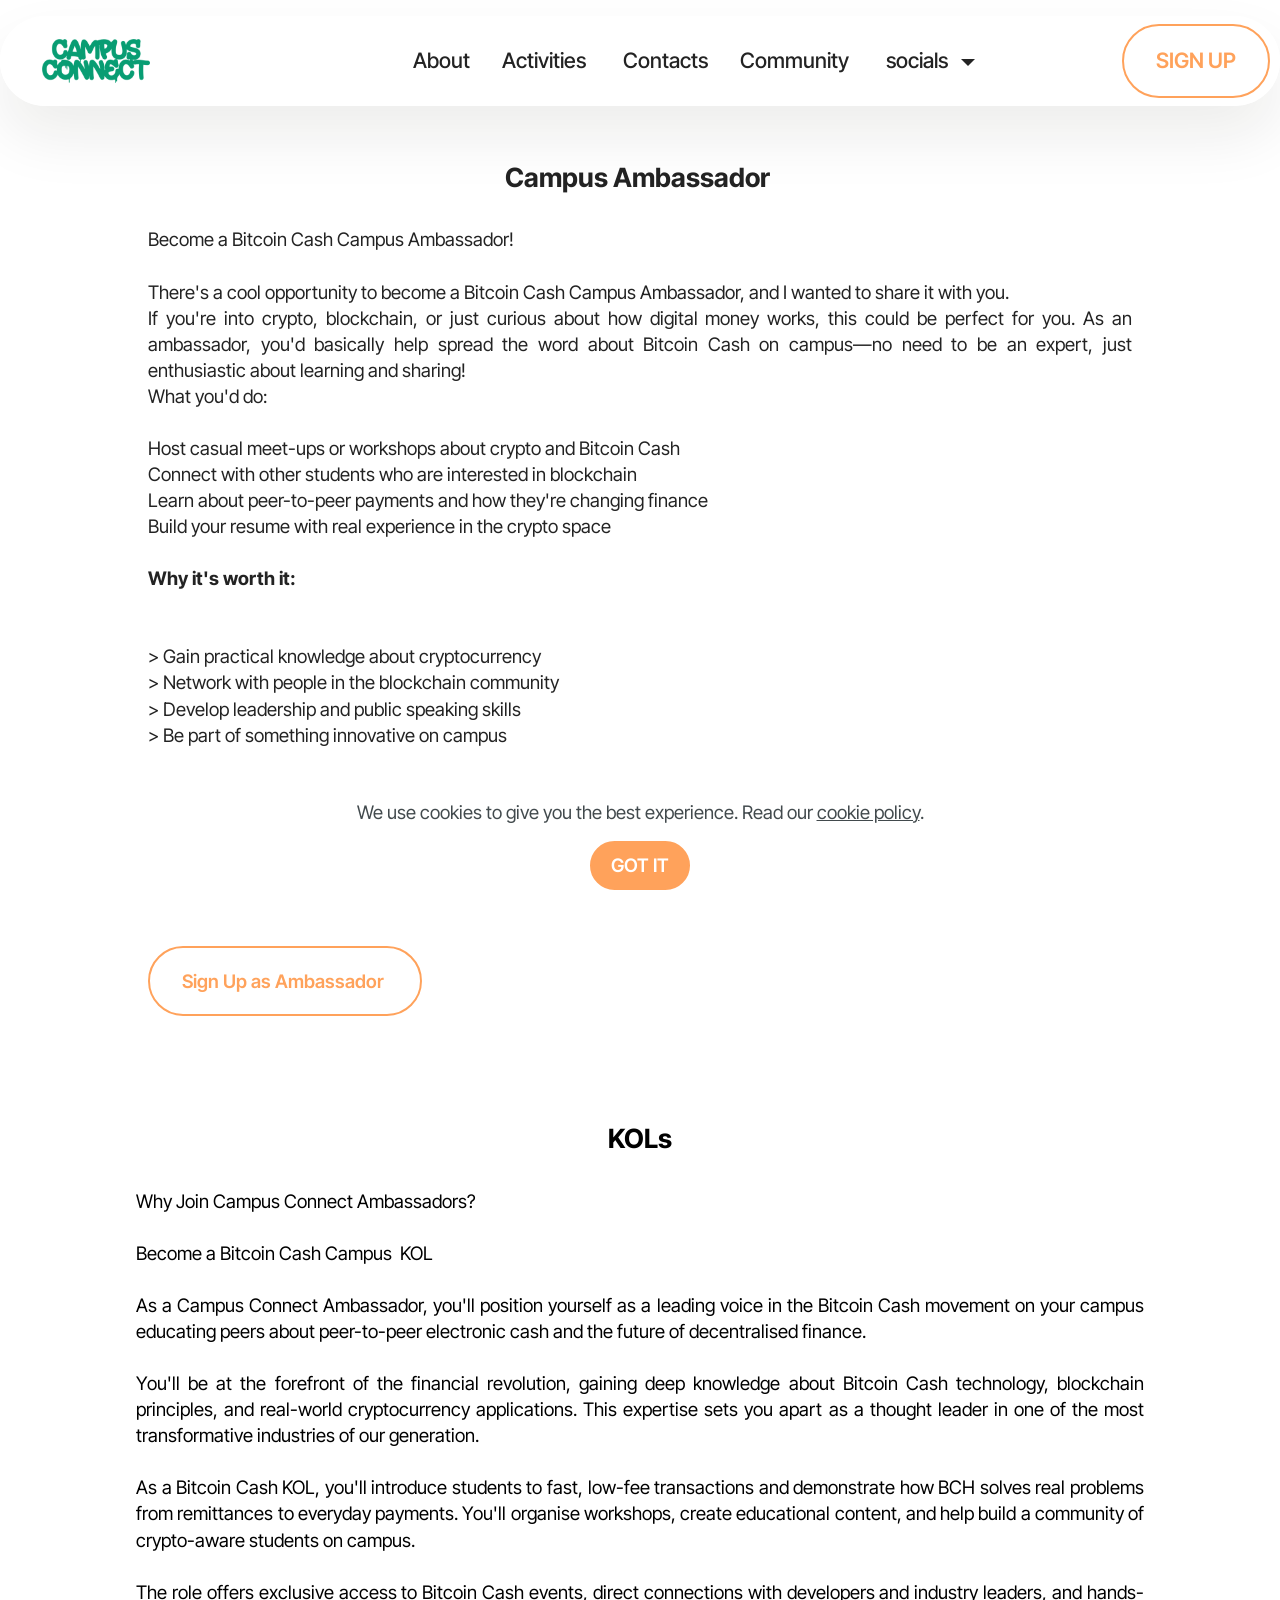
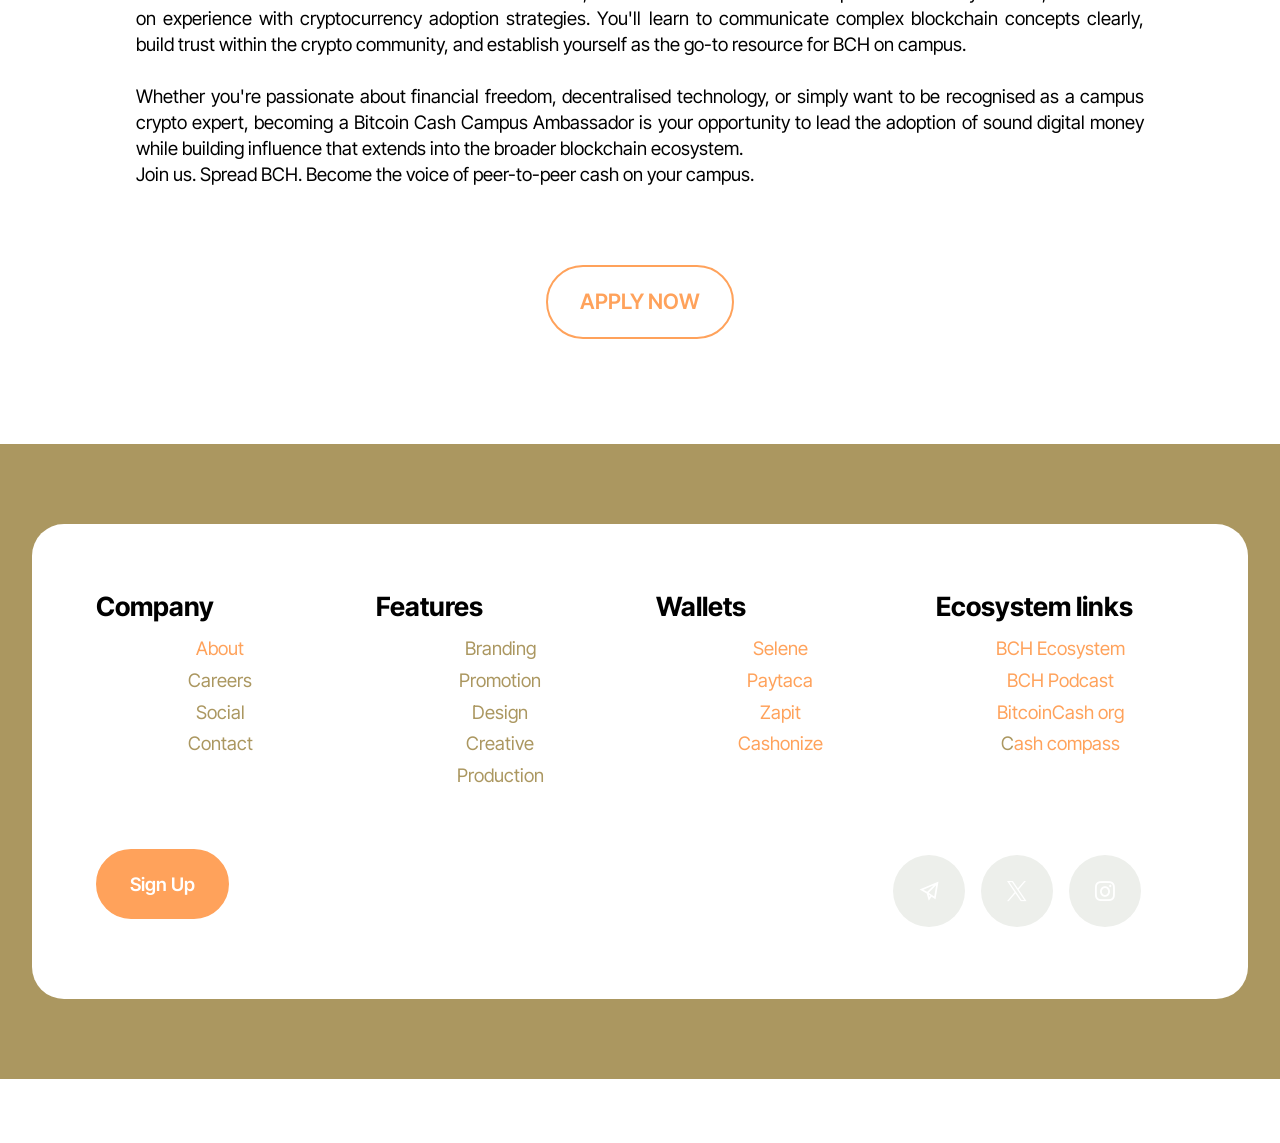
==== commit a979ec1b: "Add files via upload" ====
--- a/page2.html
+++ b/page2.html
@@ -22,7 +22,7 @@
   <noscript><link rel="stylesheet" href="https://fonts.googleapis.com/css?family=Indie+Flower:400&display=swap"></noscript>
   <link rel="preload" href="https://fonts.googleapis.com/css?family=Inter+Tight:100,200,300,400,500,600,700,800,900,100i,200i,300i,400i,500i,600i,700i,800i,900i&display=swap" as="style" onload="this.onload=null;this.rel='stylesheet'">
   <noscript><link rel="stylesheet" href="https://fonts.googleapis.com/css?family=Inter+Tight:100,200,300,400,500,600,700,800,900,100i,200i,300i,400i,500i,600i,700i,800i,900i&display=swap"></noscript>
-  <link rel="preload" as="style" href="assets/mobirise/css/mbr-additional.css?v=vcaV1x"><link rel="stylesheet" href="assets/mobirise/css/mbr-additional.css?v=vcaV1x" type="text/css">
+  <link rel="preload" as="style" href="assets/mobirise/css/mbr-additional.css?v=CB7hz4"><link rel="stylesheet" href="assets/mobirise/css/mbr-additional.css?v=CB7hz4" type="text/css">
 
   
   
@@ -56,7 +56,7 @@
 						<a class="nav-link link text-black text-primary display-4" href="index.html#header01-7">About</a>
 					</li>
 					<li class="nav-item">
-						<a class="nav-link link text-black text-primary display-4" href="index.html#features04-w" aria-expanded="false">Services</a>
+						<a class="nav-link link text-black text-primary display-4" href="page4.html#social01-3h" aria-expanded="false">Activities&nbsp;</a>
 					</li>
 					<li class="nav-item">
 						<a class="nav-link link text-black text-primary display-4" href="index.html#contacts02-9">Contacts</a>
@@ -95,7 +95,7 @@
             <div class="col-md-12 col-lg-10">
                 <h3 class="mbr-section-title mbr-fonts-style mb-4 mt-0 display-2"><strong>KOLs</strong></h3>
                 
-                <p class="mbr-text mbr-fonts-style display-7">Why Join Campus Connect Ambassadors?<br><br> Become a Bitcoin Cash Campus&nbsp; KOL<br><br>As a Campus Connect Ambassador, you'll position yourself as a leading voice in the Bitcoin Cash movement on your campus—educating peers about peer-to-peer electronic cash and the future of decentralised finance.<br><br>You'll be at the forefront of the financial revolution, gaining deep knowledge about Bitcoin Cash technology, blockchain principles, and real-world cryptocurrency applications. This expertise sets you apart as a thought leader in one of the most transformative industries of our generation.<br><br>As a Bitcoin Cash KOL, you'll introduce students to fast, low-fee transactions and demonstrate how BCH solves real problems—from remittances to everyday payments. You'll organise workshops, create educational content, and help build a community of crypto-aware students on campus.<br><br>The role offers exclusive access to Bitcoin Cash events, direct connections with developers and industry leaders, and hands-on experience with cryptocurrency adoption strategies. You'll learn to communicate complex blockchain concepts clearly, build trust within the crypto community, and establish yourself as the go-to resource for BCH on campus.<br><br>Whether you're passionate about financial freedom, decentralised technology, or simply want to be recognised as a campus crypto expert, becoming a Bitcoin Cash Campus Ambassador is your opportunity to lead the adoption of sound digital money while building influence that extends into the broader blockchain ecosystem.<br>Join us. Spread BCH. Become the voice of peer-to-peer cash on your campus.<br><br><br></p>
+                <p class="mbr-text mbr-fonts-style display-7">Why Join Campus Connect Ambassadors?<br><br> Become a Bitcoin Cash Campus&nbsp; KOL<br><br>As a Campus Connect Ambassador, you'll position yourself as a leading voice in the Bitcoin Cash movement on your campus educating peers about peer-to-peer electronic cash and the future of decentralised finance.<br><br>You'll be at the forefront of the financial revolution, gaining deep knowledge about Bitcoin Cash technology, blockchain principles, and real-world cryptocurrency applications. This expertise sets you apart as a thought leader in one of the most transformative industries of our generation.<br><br>As a Bitcoin Cash KOL, you'll introduce students to fast, low-fee transactions and demonstrate how BCH solves real problems from remittances to everyday payments. You'll organise workshops, create educational content, and help build a community of crypto-aware students on campus.<br><br>The role offers exclusive access to Bitcoin Cash events, direct connections with developers and industry leaders, and hands-on experience with cryptocurrency adoption strategies. You'll learn to communicate complex blockchain concepts clearly, build trust within the crypto community, and establish yourself as the go-to resource for BCH on campus.<br><br>Whether you're passionate about financial freedom, decentralised technology, or simply want to be recognised as a campus crypto expert, becoming a Bitcoin Cash Campus Ambassador is your opportunity to lead the adoption of sound digital money while building influence that extends into the broader blockchain ecosystem.<br>Join us. Spread BCH. Become the voice of peer-to-peer cash on your campus.<br><br><br></p>
             </div>
         </div>
     </div>
@@ -152,11 +152,11 @@
 				</ul>
 			</div>
 			<div class="col-12 col-md-6 col-lg-3">
-				<h5 class="mbr-section-subtitle mbr-fonts-style mb-2 display-5"><strong>External links&nbsp;</strong></h5>
+				<h5 class="mbr-section-subtitle mbr-fonts-style mb-2 display-5"><strong>Ecosystem links&nbsp;</strong></h5>
 				<ul class="list mbr-fonts-style display-7">
 					<li class="mbr-text item-wrap"><a href="https://minisatoshi.cash/ecosystem" class="text-primary" target="_blank">BCH Ecosystem</a></li><a href="https://minisatoshi.cash/ecosystem" class="text-primary" target="_blank">
 					</a><li class="mbr-text item-wrap"><a href="https://bitcoincashpodcast.com/" class="text-primary" target="_blank">BCH Podcast</a></li><a href="https://bitcoincashpodcast.com/" class="text-primary" target="_blank">
-					</a><li class="mbr-text item-wrap"><a href="https://bitcoincash.org/" class="text-primary" target="_blank">BitcoinCash org</a></li>
+					</a><li class="mbr-text item-wrap"><a href="https://bitcoincash.org/" class="text-primary" target="_blank">BitcoinCash org</a></li><li class="mbr-text item-wrap">C<a href="http://compasspay.cash" class="text-primary" target="_blank">ash compass</a></li>
 					<li class="mbr-text item-wrap"><br></li>
 				</ul>
 			</div>
@@ -186,12 +186,10 @@
 					</div>
 				</div>
 			</div>
-			<div class="col-12 mt-4">
-				<p class="mbr-text mb-0 mbr-fonts-style copyright align-center display-7"></p>
-			</div>
+			
 		</div>
 	</div>
-</section><section class="display-7" style="padding: 0;align-items: center;justify-content: center;flex-wrap: wrap;    align-content: center;display: flex;position: relative;height: 4rem;"><a href="https://mobiri.se/" style="flex: 1 1;height: 4rem;position: absolute;width: 100%;z-index: 1;"><img alt=" Website  Creation Software" style="height: 4rem;" src="[data-uri]"></a><p style="margin: 0;text-align: center;" class="display-7">Designed with Mobirise &#8204;</p><a style="z-index:1" href="https://mobirise.com/website-maker.html">Free Web Site Maker</a></section><script src="assets/bootstrap/js/bootstrap.bundle.min.js"></script>  <script src="assets/web/assets/cookies-alert-plugin/cookies-alert-core.js"></script>  <script src="assets/web/assets/cookies-alert-plugin/cookies-alert-script.js"></script>  <script src="assets/smoothscroll/smooth-scroll.js"></script>  <script src="assets/ytplayer/index.js"></script>  <script src="assets/dropdown/js/navbar-dropdown.js"></script>  <script src="assets/theme/js/script.js"></script>  
+</section><section class="display-7" style="padding: 0;align-items: center;justify-content: center;flex-wrap: wrap;    align-content: center;display: flex;position: relative;height: 4rem;"><a href="https://mobiri.se/" style="flex: 1 1;height: 4rem;position: absolute;width: 100%;z-index: 1;"><img alt="" style="height: 4rem;" src="[data-uri]"></a><p style="margin: 0;text-align: center;" class="display-7">&#8204;</p><a style="z-index:1" href="https://mobirise.com/offline-website-builder.html">Offline Website Maker</a></section><script src="assets/bootstrap/js/bootstrap.bundle.min.js"></script>  <script src="assets/web/assets/cookies-alert-plugin/cookies-alert-core.js"></script>  <script src="assets/web/assets/cookies-alert-plugin/cookies-alert-script.js"></script>  <script src="assets/smoothscroll/smooth-scroll.js"></script>  <script src="assets/ytplayer/index.js"></script>  <script src="assets/dropdown/js/navbar-dropdown.js"></script>  <script src="assets/theme/js/script.js"></script>  
   
   
 <input name="cookieData" type="hidden" data-cookie-cookiesAlertType='false' data-cookie-customDialogSelector='null' data-cookie-colorText='#424a4d' data-cookie-colorBg='rgb(255, 255, 255)' data-cookie-opacityOverlay='0' data-cookie-bgOpacity='100' data-cookie-textButton='GOT IT' data-cookie-rejectText='REJECT' data-cookie-colorButton='' data-cookie-rejectColor='' data-cookie-colorLink='#424a4d' data-cookie-underlineLink='true' data-cookie-text="We use cookies to give you the best experience. Read our <a href='privacy.html'>cookie policy</a>.">
--- a/assets/mobirise/css/mbr-additional.css
+++ b/assets/mobirise/css/mbr-additional.css
@@ -2466,6 +2466,7 @@
 .cid-vaaG7lAith .list,
 .cid-vaaG7lAith .item-wrap {
   color: #ab9760;
+  text-align: center;
 }
 .cid-vaaG7lAith .copyright {
   color: #000000;
@@ -4177,6 +4178,7 @@
 .cid-vaaG7lAith .list,
 .cid-vaaG7lAith .item-wrap {
   color: #ab9760;
+  text-align: center;
 }
 .cid-vaaG7lAith .copyright {
   color: #000000;
@@ -4911,6 +4913,7 @@
 .cid-vaaG7lAith .list,
 .cid-vaaG7lAith .item-wrap {
   color: #ab9760;
+  text-align: center;
 }
 .cid-vaaG7lAith .copyright {
   color: #000000;
@@ -5595,7 +5598,607 @@
 .cid-vaaG7lAith .list,
 .cid-vaaG7lAith .item-wrap {
   color: #ab9760;
+  text-align: center;
 }
 .cid-vaaG7lAith .copyright {
   color: #000000;
 }
+.cid-tJS6tZXiPa {
+  z-index: 1000;
+  width: 100%;
+  position: relative;
+}
+.cid-tJS6tZXiPa .dropdown-item:before {
+  font-family: Moririse2 !important;
+  content: "\e966";
+  display: inline-block;
+  width: 0;
+  position: absolute;
+  left: 1rem;
+  top: 0.5rem;
+  margin-right: 0.5rem;
+  line-height: 1;
+  font-size: inherit;
+  vertical-align: middle;
+  text-align: center;
+  overflow: hidden;
+  transform: scale(0, 1);
+  transition: all 0.25s ease-in-out;
+}
+@media (max-width: 767px) {
+  .cid-tJS6tZXiPa .navbar-toggler {
+    transform: scale(0.8);
+  }
+}
+.cid-tJS6tZXiPa .navbar-brand {
+  flex-shrink: 0;
+  align-items: center;
+  margin-right: 0;
+  padding: 10px 0;
+  transition: all 0.3s;
+  word-break: break-word;
+  z-index: 1;
+}
+.cid-tJS6tZXiPa .navbar-brand img {
+  max-width: 100%;
+  max-height: 100%;
+  border-radius: 0px !important;
+}
+.cid-tJS6tZXiPa .navbar-brand .navbar-caption {
+  line-height: inherit !important;
+}
+.cid-tJS6tZXiPa .navbar-brand .navbar-logo a {
+  outline: none;
+}
+.cid-tJS6tZXiPa .navbar-nav {
+  margin: auto;
+  margin-left: 0;
+  margin-left: auto;
+}
+.cid-tJS6tZXiPa .navbar-nav .nav-item {
+  padding: 0 !important;
+  transition: .3s all !important;
+}
+.cid-tJS6tZXiPa .navbar-nav .nav-item .nav-link {
+  padding: 16px !important;
+  margin: 0 !important;
+  border-radius: 1rem !important;
+  transition: .3s all !important;
+}
+.cid-tJS6tZXiPa .navbar-nav .nav-item .nav-link:hover {
+  background-color: rgba(27, 31, 10, 0.06);
+}
+.cid-tJS6tZXiPa .navbar-nav .open .nav-link::after {
+  transform: rotate(180deg);
+}
+@media (min-width: 992px) {
+  .cid-tJS6tZXiPa .navbar-nav .open .nav-link::before {
+    content: "";
+    width: 100%;
+    height: 20px;
+    top: 100%;
+    background: transparent;
+    position: absolute;
+  }
+}
+.cid-tJS6tZXiPa .navbar-nav .dropdown-item {
+  padding: 12px !important;
+  border-radius: 0.5rem !important;
+  margin: 0 8px !important;
+  transition: .3s all !important;
+}
+.cid-tJS6tZXiPa .navbar-nav .dropdown-item:hover {
+  background-color: rgba(27, 31, 10, 0.06);
+}
+@media (min-width: 992px) {
+  .cid-tJS6tZXiPa .navbar-nav {
+    padding-left: 1.5rem;
+  }
+}
+.cid-tJS6tZXiPa .nav-link {
+  width: fit-content;
+  position: relative;
+}
+.cid-tJS6tZXiPa .navbar-logo {
+  padding-left: 2rem;
+  margin: 0 !important;
+}
+@media (max-width: 767px) {
+  .cid-tJS6tZXiPa .navbar-logo {
+    padding-left: 1rem;
+  }
+}
+.cid-tJS6tZXiPa .navbar-caption {
+  padding-left: 1rem;
+  padding-right: .5rem;
+}
+@media (max-width: 767px) {
+  .cid-tJS6tZXiPa .nav-dropdown {
+    padding-bottom: 0.5rem;
+  }
+}
+.cid-tJS6tZXiPa .nav-dropdown .link.dropdown-toggle::after {
+  margin-left: 0.5rem;
+  margin-top: 0.2rem;
+  transition: .3s all;
+}
+.cid-tJS6tZXiPa .container {
+  display: flex;
+  height: 90px;
+  padding: 0.5rem 0.6rem;
+  flex-wrap: nowrap;
+  background: rgba(255, 255, 255, 0.9) !important;
+  left: 0;
+  right: 0;
+  -webkit-box-pack: justify;
+  -ms-flex-pack: justify;
+  justify-content: flex-end;
+  -webkit-box-align: center;
+  -webkit-align-items: center;
+  -ms-flex-align: center;
+  align-items: center;
+  border-radius: 100vw;
+  margin-top: 1rem;
+  background-color: #ffffff;
+  box-shadow: 0 30px 60px 0 rgba(27, 31, 10, 0.08);
+}
+@media (max-width: 992px) {
+  .cid-tJS6tZXiPa .container {
+    padding-right: 2rem;
+  }
+}
+@media (max-width: 767px) {
+  .cid-tJS6tZXiPa .container {
+    width: 95%;
+    height: 56px !important;
+    padding-right: 1rem;
+    margin-top: 0rem;
+  }
+}
+.cid-tJS6tZXiPa .iconfont-wrapper {
+  color: #000000 !important;
+  font-size: 1.5rem;
+  padding-right: 0.5rem;
+}
+.cid-tJS6tZXiPa .dropdown-menu {
+  flex-wrap: wrap;
+  flex-direction: column;
+  max-width: 100%;
+  padding: 12px 4px !important;
+  border-radius: 1.5rem;
+  transition: .3s all !important;
+  min-width: auto;
+  background: #ffffff;
+  background: rgba(255, 255, 255, 0.9) !important;
+}
+.cid-tJS6tZXiPa .nav-item:focus,
+.cid-tJS6tZXiPa .nav-link:focus {
+  outline: none;
+}
+.cid-tJS6tZXiPa .dropdown .dropdown-menu .dropdown-item {
+  width: auto;
+  transition: all 0.25s ease-in-out;
+}
+.cid-tJS6tZXiPa .dropdown .dropdown-menu .dropdown-item::after {
+  right: 0.5rem;
+}
+.cid-tJS6tZXiPa .dropdown .dropdown-menu .dropdown-item .mbr-iconfont {
+  margin-right: 0.5rem;
+  vertical-align: sub;
+}
+.cid-tJS6tZXiPa .dropdown .dropdown-menu .dropdown-item .mbr-iconfont:before {
+  display: inline-block;
+  transform: scale(1, 1);
+  transition: all 0.25s ease-in-out;
+}
+.cid-tJS6tZXiPa .collapsed .dropdown-menu .dropdown-item:before {
+  display: none;
+}
+.cid-tJS6tZXiPa .collapsed .dropdown .dropdown-menu .dropdown-item {
+  padding: 0.235em 1.5em 0.235em 1.5em !important;
+  transition: none;
+  margin: 0 !important;
+}
+.cid-tJS6tZXiPa .navbar {
+  min-height: 90px;
+  transition: all 0.3s;
+  border-bottom: 1px solid transparent;
+  background: transparent !important;
+  padding: 0 !important;
+  border: none !important;
+  box-shadow: none !important;
+  border-radius: 0 !important;
+}
+.cid-tJS6tZXiPa .navbar.opened {
+  transition: all 0.3s;
+}
+.cid-tJS6tZXiPa .navbar .dropdown-item {
+  padding: 0.5rem 1.8rem;
+}
+.cid-tJS6tZXiPa .navbar .navbar-logo img {
+  width: auto;
+}
+.cid-tJS6tZXiPa .navbar .navbar-collapse {
+  z-index: 1;
+  justify-content: flex-end;
+}
+.cid-tJS6tZXiPa .navbar.collapsed {
+  justify-content: center;
+}
+.cid-tJS6tZXiPa .navbar.collapsed .nav-item .nav-link::before {
+  display: none;
+}
+.cid-tJS6tZXiPa .navbar.collapsed.opened .dropdown-menu {
+  top: 0;
+}
+@media (min-width: 992px) {
+  .cid-tJS6tZXiPa .navbar.collapsed.opened:not(.navbar-short) .navbar-collapse {
+    max-height: calc(98.5vh - 2.7rem);
+  }
+}
+.cid-tJS6tZXiPa .navbar.collapsed .dropdown-menu .dropdown-submenu {
+  left: 0 !important;
+}
+.cid-tJS6tZXiPa .navbar.collapsed .dropdown-menu .dropdown-item:after {
+  right: auto;
+}
+.cid-tJS6tZXiPa .navbar.collapsed .dropdown-menu .dropdown-toggle[data-toggle="dropdown-submenu"]:after {
+  margin-left: 0.5rem;
+  margin-top: 0.2rem;
+  border-top: 0.35em solid;
+  border-right: 0.35em solid transparent;
+  border-left: 0.35em solid transparent;
+  border-bottom: 0;
+  top: 41%;
+}
+.cid-tJS6tZXiPa .navbar.collapsed ul.navbar-nav li {
+  margin: auto;
+}
+.cid-tJS6tZXiPa .navbar.collapsed .dropdown-menu .dropdown-item {
+  padding: 0.25rem 1.5rem;
+  text-align: center;
+}
+.cid-tJS6tZXiPa .navbar.collapsed .icons-menu {
+  padding-left: 0;
+  padding-right: 0;
+  padding-top: 0.5rem;
+  padding-bottom: 0.5rem;
+}
+@media (max-width: 767px) {
+  .cid-tJS6tZXiPa .navbar {
+    min-height: 72px;
+  }
+  .cid-tJS6tZXiPa .navbar .navbar-logo img {
+    height: 2rem !important;
+  }
+}
+@media (max-width: 991px) {
+  .cid-tJS6tZXiPa .navbar .nav-item .nav-link::before {
+    display: none;
+  }
+  .cid-tJS6tZXiPa .navbar.opened .dropdown-menu {
+    top: 0;
+  }
+  .cid-tJS6tZXiPa .navbar .dropdown-menu .dropdown-submenu {
+    left: 0 !important;
+  }
+  .cid-tJS6tZXiPa .navbar .dropdown-menu .dropdown-item:after {
+    right: auto;
+  }
+  .cid-tJS6tZXiPa .navbar .dropdown-menu .dropdown-toggle[data-toggle="dropdown-submenu"]:after {
+    margin-left: 0.5rem;
+    margin-top: 0.2rem;
+    border-top: 0.35em solid;
+    border-right: 0.35em solid transparent;
+    border-left: 0.35em solid transparent;
+    border-bottom: 0;
+    top: 40%;
+  }
+  .cid-tJS6tZXiPa .navbar .dropdown-menu .dropdown-item {
+    padding: 0.25rem 1.5rem !important;
+    text-align: center;
+  }
+  .cid-tJS6tZXiPa .navbar .navbar-brand {
+    flex-shrink: initial;
+    flex-basis: auto;
+    word-break: break-word;
+    padding-right: 10px;
+  }
+  .cid-tJS6tZXiPa .navbar .navbar-toggler {
+    flex-basis: auto;
+  }
+  .cid-tJS6tZXiPa .navbar .icons-menu {
+    padding-left: 0;
+    padding-top: 0.5rem;
+    padding-bottom: 0.5rem;
+  }
+}
+.cid-tJS6tZXiPa .navbar.navbar-short .navbar-logo img {
+  height: 2rem;
+}
+.cid-tJS6tZXiPa .dropdown-item.active,
+.cid-tJS6tZXiPa .dropdown-item:active {
+  background-color: transparent;
+}
+.cid-tJS6tZXiPa .navbar-expand-lg .navbar-nav .nav-link {
+  padding: 0;
+}
+.cid-tJS6tZXiPa .nav-dropdown .link.dropdown-toggle {
+  margin-right: 1.667em;
+}
+.cid-tJS6tZXiPa .nav-dropdown .link.dropdown-toggle[aria-expanded="true"] {
+  margin-right: 0;
+  padding: 0.667em 1.667em;
+}
+.cid-tJS6tZXiPa .navbar.navbar-expand-lg .dropdown .dropdown-menu {
+  background: #ffffff;
+}
+.cid-tJS6tZXiPa .navbar.navbar-expand-lg .dropdown .dropdown-menu .dropdown-submenu {
+  margin: 0;
+  left: 105%;
+  transform: none;
+  top: -12px;
+}
+.cid-tJS6tZXiPa .navbar .dropdown.open > .dropdown-menu {
+  display: flex;
+}
+.cid-tJS6tZXiPa ul.navbar-nav {
+  flex-wrap: wrap;
+}
+.cid-tJS6tZXiPa .navbar-buttons {
+  text-align: center;
+  min-width: 140px;
+}
+@media (max-width: 992px) {
+  .cid-tJS6tZXiPa .navbar-buttons {
+    text-align: left;
+  }
+}
+.cid-tJS6tZXiPa button.navbar-toggler {
+  outline: none;
+  width: 31px;
+  height: 20px;
+  cursor: pointer;
+  transition: all 0.2s;
+  position: relative;
+  align-self: center;
+}
+.cid-tJS6tZXiPa button.navbar-toggler .hamburger span {
+  position: absolute;
+  right: 0;
+  width: 30px;
+  height: 2px;
+  border-right: 5px;
+  background-color: #000000;
+}
+.cid-tJS6tZXiPa button.navbar-toggler .hamburger span:nth-child(1) {
+  top: 0;
+  transition: all 0.2s;
+}
+.cid-tJS6tZXiPa button.navbar-toggler .hamburger span:nth-child(2) {
+  top: 8px;
+  transition: all 0.15s;
+}
+.cid-tJS6tZXiPa button.navbar-toggler .hamburger span:nth-child(3) {
+  top: 8px;
+  transition: all 0.15s;
+}
+.cid-tJS6tZXiPa button.navbar-toggler .hamburger span:nth-child(4) {
+  top: 16px;
+  transition: all 0.2s;
+}
+.cid-tJS6tZXiPa nav.opened .hamburger span:nth-child(1) {
+  top: 8px;
+  width: 0;
+  opacity: 0;
+  right: 50%;
+  transition: all 0.2s;
+}
+.cid-tJS6tZXiPa nav.opened .hamburger span:nth-child(2) {
+  transform: rotate(45deg);
+  transition: all 0.25s;
+}
+.cid-tJS6tZXiPa nav.opened .hamburger span:nth-child(3) {
+  transform: rotate(-45deg);
+  transition: all 0.25s;
+}
+.cid-tJS6tZXiPa nav.opened .hamburger span:nth-child(4) {
+  top: 8px;
+  width: 0;
+  opacity: 0;
+  right: 50%;
+  transition: all 0.2s;
+}
+.cid-tJS6tZXiPa .navbar-dropdown {
+  padding: 0 1rem;
+}
+.cid-tJS6tZXiPa a.nav-link {
+  display: flex;
+  align-items: center;
+  justify-content: center;
+}
+.cid-tJS6tZXiPa .icons-menu {
+  flex-wrap: nowrap;
+  display: flex;
+  justify-content: center;
+  padding-left: 1rem;
+  padding-right: 1rem;
+  padding-top: 0.3rem;
+  text-align: center;
+}
+@media (max-width: 992px) {
+  .cid-tJS6tZXiPa .icons-menu {
+    justify-content: flex-start;
+    margin-bottom: .5rem;
+  }
+}
+@media screen and (-ms-high-contrast: active), (-ms-high-contrast: none) {
+  .cid-tJS6tZXiPa .navbar {
+    height: 70px;
+  }
+  .cid-tJS6tZXiPa .navbar.opened {
+    height: auto;
+  }
+  .cid-tJS6tZXiPa .nav-item .nav-link:hover::before {
+    width: 175%;
+    max-width: calc(100% + 2rem);
+    left: -1rem;
+  }
+}
+.cid-tJS6tZXiPa .navbar .dropdown > .dropdown-menu {
+  display: none;
+  width: max-content;
+  max-width: 500px !important;
+  transform: translateX(-50%);
+  top: calc(100% + 20px);
+  left: 50%;
+}
+.cid-tJS6tZXiPa .navbar .dropdown > .dropdown-menu .dropdown-item {
+  line-height: 1 !important;
+}
+.cid-tJS6tZXiPa .navbar .dropdown > .dropdown-menu .dropdown .dropdown-item {
+  align-items: center;
+  display: flex;
+  height: max-content !important;
+  min-height: max-content !important;
+}
+.cid-tJS6tZXiPa .navbar .dropdown > .dropdown-menu .dropdown .dropdown-item::after {
+  display: inline-block;
+  position: static;
+  margin-left: 0.5rem;
+  margin-top: 0;
+  margin-right: 0;
+  margin-bottom: 0;
+  transition: .3s all;
+  transform: rotate(-90deg);
+}
+.cid-tJS6tZXiPa .navbar .dropdown > .dropdown-menu .dropdown.open .dropdown-item::after {
+  transform: rotate(0deg);
+}
+.cid-tJS6tZXiPa .mbr-section-btn {
+  margin: -0.6rem -0.6rem;
+}
+.cid-tJS6tZXiPa .navbar-toggler {
+  margin-left: 12px;
+  margin-right: 8px;
+  order: 1000;
+}
+@media (max-width: 991px) {
+  .cid-tJS6tZXiPa .navbar-brand {
+    margin-right: auto;
+  }
+  .cid-tJS6tZXiPa .navbar-collapse {
+    z-index: -1 !important;
+    position: absolute;
+    top: 110%;
+    left: 0;
+    width: 100%;
+    padding: 1rem;
+    border-radius: 1.5rem;
+    background: #ffffff;
+    opacity: 1;
+    border-color: rgba(255, 255, 255, 0.9) !important;
+    background: rgba(255, 255, 255, 0.9) !important;
+    backdrop-filter: blur(8px);
+  }
+  .cid-tJS6tZXiPa .navbar-nav .nav-item .nav-link::after {
+    margin-left: 10px;
+  }
+  .cid-tJS6tZXiPa .navbar-nav .dropdown-item:hover {
+    background-color: rgba(27, 31, 10, 0.06);
+  }
+  .cid-tJS6tZXiPa .navbar .dropdown > .dropdown-menu {
+    max-width: 100% !important;
+    transform: translateX(0);
+    top: 10px;
+    left: 0;
+    padding: 8px !important;
+    border-radius: 1rem;
+    background-color: rgba(27, 31, 10, 0.04) !important;
+  }
+  .cid-tJS6tZXiPa .navbar .dropdown > .dropdown-menu .dropdown-item {
+    padding: 8px !important;
+    line-height: 1 !important;
+    margin-bottom: 4px !important;
+  }
+  .cid-tJS6tZXiPa .navbar .dropdown > .dropdown-menu .dropdown .dropdown-item {
+    align-items: center;
+    display: flex;
+    height: max-content !important;
+    min-height: max-content !important;
+  }
+  .cid-tJS6tZXiPa .navbar .dropdown > .dropdown-menu .dropdown .dropdown-item::after {
+    display: inline-block;
+    position: static;
+    margin-left: 0.5rem;
+    margin-top: 0;
+    margin-right: 0;
+    margin-bottom: 0;
+    transition: .3s all;
+    transform: rotate(0deg);
+  }
+  .cid-tJS6tZXiPa .navbar .dropdown > .dropdown-menu .dropdown.open .dropdown-item::after {
+    transform: rotate(180deg);
+  }
+  .cid-tJS6tZXiPa .navbar .dropdown > .dropdown-menu .dropdown-submenu {
+    position: static;
+    width: 100%;
+    max-width: 100% !important;
+    transform: translateX(0) !important;
+    top: 0;
+    left: 0;
+    padding: 8px !important;
+    border-radius: 1rem;
+    background-color: rgba(27, 31, 10, 0.04) !important;
+  }
+  .cid-tJS6tZXiPa .navbar .dropdown.open > .dropdown-menu {
+    display: flex !important;
+    flex-direction: column;
+    align-items: flex-start;
+  }
+}
+@media (max-width: 575px) {
+  .cid-tJS6tZXiPa .navbar-collapse {
+    padding: 1rem;
+  }
+}
+.cid-vnnUrTrSIm {
+  padding-top: 6rem;
+  padding-bottom: 0rem;
+  background-color: #ffffff;
+}
+.cid-vnnUrTrSIm .mbr-fallback-image.disabled {
+  display: none;
+}
+.cid-vnnUrTrSIm .mbr-fallback-image {
+  display: block;
+  background-size: cover;
+  background-position: center center;
+  width: 100%;
+  height: 100%;
+  position: absolute;
+  top: 0;
+}
+.cid-vnnUrTrSIm .item-wrapper {
+  display: flex;
+  margin-bottom: 2rem;
+}
+@media (max-width: 767px) {
+  .cid-vnnUrTrSIm .item-wrapper {
+    margin-bottom: 1rem;
+  }
+}
+.cid-vnnUrTrSIm .mbr-iconfont {
+  font-size: 3rem;
+  color: #2e481a;
+  padding-right: 1.5rem;
+}
+.cid-vnnUrTrSIm img,
+.cid-vnnUrTrSIm .item-img {
+  width: 100%;
+  height: 300px;
+  object-fit: cover;
+}
+.cid-vnnUrTrSIm .content-head {
+  max-width: 800px;
+}
--- a/assets/mobirise/css/mbr-additional.css
+++ b/assets/mobirise/css/mbr-additional.css
@@ -2466,6 +2466,7 @@
 .cid-vaaG7lAith .list,
 .cid-vaaG7lAith .item-wrap {
   color: #ab9760;
+  text-align: center;
 }
 .cid-vaaG7lAith .copyright {
   color: #000000;
@@ -4177,6 +4178,7 @@
 .cid-vaaG7lAith .list,
 .cid-vaaG7lAith .item-wrap {
   color: #ab9760;
+  text-align: center;
 }
 .cid-vaaG7lAith .copyright {
   color: #000000;
@@ -4911,6 +4913,7 @@
 .cid-vaaG7lAith .list,
 .cid-vaaG7lAith .item-wrap {
   color: #ab9760;
+  text-align: center;
 }
 .cid-vaaG7lAith .copyright {
   color: #000000;
@@ -5595,7 +5598,607 @@
 .cid-vaaG7lAith .list,
 .cid-vaaG7lAith .item-wrap {
   color: #ab9760;
+  text-align: center;
 }
 .cid-vaaG7lAith .copyright {
   color: #000000;
 }
+.cid-tJS6tZXiPa {
+  z-index: 1000;
+  width: 100%;
+  position: relative;
+}
+.cid-tJS6tZXiPa .dropdown-item:before {
+  font-family: Moririse2 !important;
+  content: "\e966";
+  display: inline-block;
+  width: 0;
+  position: absolute;
+  left: 1rem;
+  top: 0.5rem;
+  margin-right: 0.5rem;
+  line-height: 1;
+  font-size: inherit;
+  vertical-align: middle;
+  text-align: center;
+  overflow: hidden;
+  transform: scale(0, 1);
+  transition: all 0.25s ease-in-out;
+}
+@media (max-width: 767px) {
+  .cid-tJS6tZXiPa .navbar-toggler {
+    transform: scale(0.8);
+  }
+}
+.cid-tJS6tZXiPa .navbar-brand {
+  flex-shrink: 0;
+  align-items: center;
+  margin-right: 0;
+  padding: 10px 0;
+  transition: all 0.3s;
+  word-break: break-word;
+  z-index: 1;
+}
+.cid-tJS6tZXiPa .navbar-brand img {
+  max-width: 100%;
+  max-height: 100%;
+  border-radius: 0px !important;
+}
+.cid-tJS6tZXiPa .navbar-brand .navbar-caption {
+  line-height: inherit !important;
+}
+.cid-tJS6tZXiPa .navbar-brand .navbar-logo a {
+  outline: none;
+}
+.cid-tJS6tZXiPa .navbar-nav {
+  margin: auto;
+  margin-left: 0;
+  margin-left: auto;
+}
+.cid-tJS6tZXiPa .navbar-nav .nav-item {
+  padding: 0 !important;
+  transition: .3s all !important;
+}
+.cid-tJS6tZXiPa .navbar-nav .nav-item .nav-link {
+  padding: 16px !important;
+  margin: 0 !important;
+  border-radius: 1rem !important;
+  transition: .3s all !important;
+}
+.cid-tJS6tZXiPa .navbar-nav .nav-item .nav-link:hover {
+  background-color: rgba(27, 31, 10, 0.06);
+}
+.cid-tJS6tZXiPa .navbar-nav .open .nav-link::after {
+  transform: rotate(180deg);
+}
+@media (min-width: 992px) {
+  .cid-tJS6tZXiPa .navbar-nav .open .nav-link::before {
+    content: "";
+    width: 100%;
+    height: 20px;
+    top: 100%;
+    background: transparent;
+    position: absolute;
+  }
+}
+.cid-tJS6tZXiPa .navbar-nav .dropdown-item {
+  padding: 12px !important;
+  border-radius: 0.5rem !important;
+  margin: 0 8px !important;
+  transition: .3s all !important;
+}
+.cid-tJS6tZXiPa .navbar-nav .dropdown-item:hover {
+  background-color: rgba(27, 31, 10, 0.06);
+}
+@media (min-width: 992px) {
+  .cid-tJS6tZXiPa .navbar-nav {
+    padding-left: 1.5rem;
+  }
+}
+.cid-tJS6tZXiPa .nav-link {
+  width: fit-content;
+  position: relative;
+}
+.cid-tJS6tZXiPa .navbar-logo {
+  padding-left: 2rem;
+  margin: 0 !important;
+}
+@media (max-width: 767px) {
+  .cid-tJS6tZXiPa .navbar-logo {
+    padding-left: 1rem;
+  }
+}
+.cid-tJS6tZXiPa .navbar-caption {
+  padding-left: 1rem;
+  padding-right: .5rem;
+}
+@media (max-width: 767px) {
+  .cid-tJS6tZXiPa .nav-dropdown {
+    padding-bottom: 0.5rem;
+  }
+}
+.cid-tJS6tZXiPa .nav-dropdown .link.dropdown-toggle::after {
+  margin-left: 0.5rem;
+  margin-top: 0.2rem;
+  transition: .3s all;
+}
+.cid-tJS6tZXiPa .container {
+  display: flex;
+  height: 90px;
+  padding: 0.5rem 0.6rem;
+  flex-wrap: nowrap;
+  background: rgba(255, 255, 255, 0.9) !important;
+  left: 0;
+  right: 0;
+  -webkit-box-pack: justify;
+  -ms-flex-pack: justify;
+  justify-content: flex-end;
+  -webkit-box-align: center;
+  -webkit-align-items: center;
+  -ms-flex-align: center;
+  align-items: center;
+  border-radius: 100vw;
+  margin-top: 1rem;
+  background-color: #ffffff;
+  box-shadow: 0 30px 60px 0 rgba(27, 31, 10, 0.08);
+}
+@media (max-width: 992px) {
+  .cid-tJS6tZXiPa .container {
+    padding-right: 2rem;
+  }
+}
+@media (max-width: 767px) {
+  .cid-tJS6tZXiPa .container {
+    width: 95%;
+    height: 56px !important;
+    padding-right: 1rem;
+    margin-top: 0rem;
+  }
+}
+.cid-tJS6tZXiPa .iconfont-wrapper {
+  color: #000000 !important;
+  font-size: 1.5rem;
+  padding-right: 0.5rem;
+}
+.cid-tJS6tZXiPa .dropdown-menu {
+  flex-wrap: wrap;
+  flex-direction: column;
+  max-width: 100%;
+  padding: 12px 4px !important;
+  border-radius: 1.5rem;
+  transition: .3s all !important;
+  min-width: auto;
+  background: #ffffff;
+  background: rgba(255, 255, 255, 0.9) !important;
+}
+.cid-tJS6tZXiPa .nav-item:focus,
+.cid-tJS6tZXiPa .nav-link:focus {
+  outline: none;
+}
+.cid-tJS6tZXiPa .dropdown .dropdown-menu .dropdown-item {
+  width: auto;
+  transition: all 0.25s ease-in-out;
+}
+.cid-tJS6tZXiPa .dropdown .dropdown-menu .dropdown-item::after {
+  right: 0.5rem;
+}
+.cid-tJS6tZXiPa .dropdown .dropdown-menu .dropdown-item .mbr-iconfont {
+  margin-right: 0.5rem;
+  vertical-align: sub;
+}
+.cid-tJS6tZXiPa .dropdown .dropdown-menu .dropdown-item .mbr-iconfont:before {
+  display: inline-block;
+  transform: scale(1, 1);
+  transition: all 0.25s ease-in-out;
+}
+.cid-tJS6tZXiPa .collapsed .dropdown-menu .dropdown-item:before {
+  display: none;
+}
+.cid-tJS6tZXiPa .collapsed .dropdown .dropdown-menu .dropdown-item {
+  padding: 0.235em 1.5em 0.235em 1.5em !important;
+  transition: none;
+  margin: 0 !important;
+}
+.cid-tJS6tZXiPa .navbar {
+  min-height: 90px;
+  transition: all 0.3s;
+  border-bottom: 1px solid transparent;
+  background: transparent !important;
+  padding: 0 !important;
+  border: none !important;
+  box-shadow: none !important;
+  border-radius: 0 !important;
+}
+.cid-tJS6tZXiPa .navbar.opened {
+  transition: all 0.3s;
+}
+.cid-tJS6tZXiPa .navbar .dropdown-item {
+  padding: 0.5rem 1.8rem;
+}
+.cid-tJS6tZXiPa .navbar .navbar-logo img {
+  width: auto;
+}
+.cid-tJS6tZXiPa .navbar .navbar-collapse {
+  z-index: 1;
+  justify-content: flex-end;
+}
+.cid-tJS6tZXiPa .navbar.collapsed {
+  justify-content: center;
+}
+.cid-tJS6tZXiPa .navbar.collapsed .nav-item .nav-link::before {
+  display: none;
+}
+.cid-tJS6tZXiPa .navbar.collapsed.opened .dropdown-menu {
+  top: 0;
+}
+@media (min-width: 992px) {
+  .cid-tJS6tZXiPa .navbar.collapsed.opened:not(.navbar-short) .navbar-collapse {
+    max-height: calc(98.5vh - 2.7rem);
+  }
+}
+.cid-tJS6tZXiPa .navbar.collapsed .dropdown-menu .dropdown-submenu {
+  left: 0 !important;
+}
+.cid-tJS6tZXiPa .navbar.collapsed .dropdown-menu .dropdown-item:after {
+  right: auto;
+}
+.cid-tJS6tZXiPa .navbar.collapsed .dropdown-menu .dropdown-toggle[data-toggle="dropdown-submenu"]:after {
+  margin-left: 0.5rem;
+  margin-top: 0.2rem;
+  border-top: 0.35em solid;
+  border-right: 0.35em solid transparent;
+  border-left: 0.35em solid transparent;
+  border-bottom: 0;
+  top: 41%;
+}
+.cid-tJS6tZXiPa .navbar.collapsed ul.navbar-nav li {
+  margin: auto;
+}
+.cid-tJS6tZXiPa .navbar.collapsed .dropdown-menu .dropdown-item {
+  padding: 0.25rem 1.5rem;
+  text-align: center;
+}
+.cid-tJS6tZXiPa .navbar.collapsed .icons-menu {
+  padding-left: 0;
+  padding-right: 0;
+  padding-top: 0.5rem;
+  padding-bottom: 0.5rem;
+}
+@media (max-width: 767px) {
+  .cid-tJS6tZXiPa .navbar {
+    min-height: 72px;
+  }
+  .cid-tJS6tZXiPa .navbar .navbar-logo img {
+    height: 2rem !important;
+  }
+}
+@media (max-width: 991px) {
+  .cid-tJS6tZXiPa .navbar .nav-item .nav-link::before {
+    display: none;
+  }
+  .cid-tJS6tZXiPa .navbar.opened .dropdown-menu {
+    top: 0;
+  }
+  .cid-tJS6tZXiPa .navbar .dropdown-menu .dropdown-submenu {
+    left: 0 !important;
+  }
+  .cid-tJS6tZXiPa .navbar .dropdown-menu .dropdown-item:after {
+    right: auto;
+  }
+  .cid-tJS6tZXiPa .navbar .dropdown-menu .dropdown-toggle[data-toggle="dropdown-submenu"]:after {
+    margin-left: 0.5rem;
+    margin-top: 0.2rem;
+    border-top: 0.35em solid;
+    border-right: 0.35em solid transparent;
+    border-left: 0.35em solid transparent;
+    border-bottom: 0;
+    top: 40%;
+  }
+  .cid-tJS6tZXiPa .navbar .dropdown-menu .dropdown-item {
+    padding: 0.25rem 1.5rem !important;
+    text-align: center;
+  }
+  .cid-tJS6tZXiPa .navbar .navbar-brand {
+    flex-shrink: initial;
+    flex-basis: auto;
+    word-break: break-word;
+    padding-right: 10px;
+  }
+  .cid-tJS6tZXiPa .navbar .navbar-toggler {
+    flex-basis: auto;
+  }
+  .cid-tJS6tZXiPa .navbar .icons-menu {
+    padding-left: 0;
+    padding-top: 0.5rem;
+    padding-bottom: 0.5rem;
+  }
+}
+.cid-tJS6tZXiPa .navbar.navbar-short .navbar-logo img {
+  height: 2rem;
+}
+.cid-tJS6tZXiPa .dropdown-item.active,
+.cid-tJS6tZXiPa .dropdown-item:active {
+  background-color: transparent;
+}
+.cid-tJS6tZXiPa .navbar-expand-lg .navbar-nav .nav-link {
+  padding: 0;
+}
+.cid-tJS6tZXiPa .nav-dropdown .link.dropdown-toggle {
+  margin-right: 1.667em;
+}
+.cid-tJS6tZXiPa .nav-dropdown .link.dropdown-toggle[aria-expanded="true"] {
+  margin-right: 0;
+  padding: 0.667em 1.667em;
+}
+.cid-tJS6tZXiPa .navbar.navbar-expand-lg .dropdown .dropdown-menu {
+  background: #ffffff;
+}
+.cid-tJS6tZXiPa .navbar.navbar-expand-lg .dropdown .dropdown-menu .dropdown-submenu {
+  margin: 0;
+  left: 105%;
+  transform: none;
+  top: -12px;
+}
+.cid-tJS6tZXiPa .navbar .dropdown.open > .dropdown-menu {
+  display: flex;
+}
+.cid-tJS6tZXiPa ul.navbar-nav {
+  flex-wrap: wrap;
+}
+.cid-tJS6tZXiPa .navbar-buttons {
+  text-align: center;
+  min-width: 140px;
+}
+@media (max-width: 992px) {
+  .cid-tJS6tZXiPa .navbar-buttons {
+    text-align: left;
+  }
+}
+.cid-tJS6tZXiPa button.navbar-toggler {
+  outline: none;
+  width: 31px;
+  height: 20px;
+  cursor: pointer;
+  transition: all 0.2s;
+  position: relative;
+  align-self: center;
+}
+.cid-tJS6tZXiPa button.navbar-toggler .hamburger span {
+  position: absolute;
+  right: 0;
+  width: 30px;
+  height: 2px;
+  border-right: 5px;
+  background-color: #000000;
+}
+.cid-tJS6tZXiPa button.navbar-toggler .hamburger span:nth-child(1) {
+  top: 0;
+  transition: all 0.2s;
+}
+.cid-tJS6tZXiPa button.navbar-toggler .hamburger span:nth-child(2) {
+  top: 8px;
+  transition: all 0.15s;
+}
+.cid-tJS6tZXiPa button.navbar-toggler .hamburger span:nth-child(3) {
+  top: 8px;
+  transition: all 0.15s;
+}
+.cid-tJS6tZXiPa button.navbar-toggler .hamburger span:nth-child(4) {
+  top: 16px;
+  transition: all 0.2s;
+}
+.cid-tJS6tZXiPa nav.opened .hamburger span:nth-child(1) {
+  top: 8px;
+  width: 0;
+  opacity: 0;
+  right: 50%;
+  transition: all 0.2s;
+}
+.cid-tJS6tZXiPa nav.opened .hamburger span:nth-child(2) {
+  transform: rotate(45deg);
+  transition: all 0.25s;
+}
+.cid-tJS6tZXiPa nav.opened .hamburger span:nth-child(3) {
+  transform: rotate(-45deg);
+  transition: all 0.25s;
+}
+.cid-tJS6tZXiPa nav.opened .hamburger span:nth-child(4) {
+  top: 8px;
+  width: 0;
+  opacity: 0;
+  right: 50%;
+  transition: all 0.2s;
+}
+.cid-tJS6tZXiPa .navbar-dropdown {
+  padding: 0 1rem;
+}
+.cid-tJS6tZXiPa a.nav-link {
+  display: flex;
+  align-items: center;
+  justify-content: center;
+}
+.cid-tJS6tZXiPa .icons-menu {
+  flex-wrap: nowrap;
+  display: flex;
+  justify-content: center;
+  padding-left: 1rem;
+  padding-right: 1rem;
+  padding-top: 0.3rem;
+  text-align: center;
+}
+@media (max-width: 992px) {
+  .cid-tJS6tZXiPa .icons-menu {
+    justify-content: flex-start;
+    margin-bottom: .5rem;
+  }
+}
+@media screen and (-ms-high-contrast: active), (-ms-high-contrast: none) {
+  .cid-tJS6tZXiPa .navbar {
+    height: 70px;
+  }
+  .cid-tJS6tZXiPa .navbar.opened {
+    height: auto;
+  }
+  .cid-tJS6tZXiPa .nav-item .nav-link:hover::before {
+    width: 175%;
+    max-width: calc(100% + 2rem);
+    left: -1rem;
+  }
+}
+.cid-tJS6tZXiPa .navbar .dropdown > .dropdown-menu {
+  display: none;
+  width: max-content;
+  max-width: 500px !important;
+  transform: translateX(-50%);
+  top: calc(100% + 20px);
+  left: 50%;
+}
+.cid-tJS6tZXiPa .navbar .dropdown > .dropdown-menu .dropdown-item {
+  line-height: 1 !important;
+}
+.cid-tJS6tZXiPa .navbar .dropdown > .dropdown-menu .dropdown .dropdown-item {
+  align-items: center;
+  display: flex;
+  height: max-content !important;
+  min-height: max-content !important;
+}
+.cid-tJS6tZXiPa .navbar .dropdown > .dropdown-menu .dropdown .dropdown-item::after {
+  display: inline-block;
+  position: static;
+  margin-left: 0.5rem;
+  margin-top: 0;
+  margin-right: 0;
+  margin-bottom: 0;
+  transition: .3s all;
+  transform: rotate(-90deg);
+}
+.cid-tJS6tZXiPa .navbar .dropdown > .dropdown-menu .dropdown.open .dropdown-item::after {
+  transform: rotate(0deg);
+}
+.cid-tJS6tZXiPa .mbr-section-btn {
+  margin: -0.6rem -0.6rem;
+}
+.cid-tJS6tZXiPa .navbar-toggler {
+  margin-left: 12px;
+  margin-right: 8px;
+  order: 1000;
+}
+@media (max-width: 991px) {
+  .cid-tJS6tZXiPa .navbar-brand {
+    margin-right: auto;
+  }
+  .cid-tJS6tZXiPa .navbar-collapse {
+    z-index: -1 !important;
+    position: absolute;
+    top: 110%;
+    left: 0;
+    width: 100%;
+    padding: 1rem;
+    border-radius: 1.5rem;
+    background: #ffffff;
+    opacity: 1;
+    border-color: rgba(255, 255, 255, 0.9) !important;
+    background: rgba(255, 255, 255, 0.9) !important;
+    backdrop-filter: blur(8px);
+  }
+  .cid-tJS6tZXiPa .navbar-nav .nav-item .nav-link::after {
+    margin-left: 10px;
+  }
+  .cid-tJS6tZXiPa .navbar-nav .dropdown-item:hover {
+    background-color: rgba(27, 31, 10, 0.06);
+  }
+  .cid-tJS6tZXiPa .navbar .dropdown > .dropdown-menu {
+    max-width: 100% !important;
+    transform: translateX(0);
+    top: 10px;
+    left: 0;
+    padding: 8px !important;
+    border-radius: 1rem;
+    background-color: rgba(27, 31, 10, 0.04) !important;
+  }
+  .cid-tJS6tZXiPa .navbar .dropdown > .dropdown-menu .dropdown-item {
+    padding: 8px !important;
+    line-height: 1 !important;
+    margin-bottom: 4px !important;
+  }
+  .cid-tJS6tZXiPa .navbar .dropdown > .dropdown-menu .dropdown .dropdown-item {
+    align-items: center;
+    display: flex;
+    height: max-content !important;
+    min-height: max-content !important;
+  }
+  .cid-tJS6tZXiPa .navbar .dropdown > .dropdown-menu .dropdown .dropdown-item::after {
+    display: inline-block;
+    position: static;
+    margin-left: 0.5rem;
+    margin-top: 0;
+    margin-right: 0;
+    margin-bottom: 0;
+    transition: .3s all;
+    transform: rotate(0deg);
+  }
+  .cid-tJS6tZXiPa .navbar .dropdown > .dropdown-menu .dropdown.open .dropdown-item::after {
+    transform: rotate(180deg);
+  }
+  .cid-tJS6tZXiPa .navbar .dropdown > .dropdown-menu .dropdown-submenu {
+    position: static;
+    width: 100%;
+    max-width: 100% !important;
+    transform: translateX(0) !important;
+    top: 0;
+    left: 0;
+    padding: 8px !important;
+    border-radius: 1rem;
+    background-color: rgba(27, 31, 10, 0.04) !important;
+  }
+  .cid-tJS6tZXiPa .navbar .dropdown.open > .dropdown-menu {
+    display: flex !important;
+    flex-direction: column;
+    align-items: flex-start;
+  }
+}
+@media (max-width: 575px) {
+  .cid-tJS6tZXiPa .navbar-collapse {
+    padding: 1rem;
+  }
+}
+.cid-vnnUrTrSIm {
+  padding-top: 6rem;
+  padding-bottom: 0rem;
+  background-color: #ffffff;
+}
+.cid-vnnUrTrSIm .mbr-fallback-image.disabled {
+  display: none;
+}
+.cid-vnnUrTrSIm .mbr-fallback-image {
+  display: block;
+  background-size: cover;
+  background-position: center center;
+  width: 100%;
+  height: 100%;
+  position: absolute;
+  top: 0;
+}
+.cid-vnnUrTrSIm .item-wrapper {
+  display: flex;
+  margin-bottom: 2rem;
+}
+@media (max-width: 767px) {
+  .cid-vnnUrTrSIm .item-wrapper {
+    margin-bottom: 1rem;
+  }
+}
+.cid-vnnUrTrSIm .mbr-iconfont {
+  font-size: 3rem;
+  color: #2e481a;
+  padding-right: 1.5rem;
+}
+.cid-vnnUrTrSIm img,
+.cid-vnnUrTrSIm .item-img {
+  width: 100%;
+  height: 300px;
+  object-fit: cover;
+}
+.cid-vnnUrTrSIm .content-head {
+  max-width: 800px;
+}
